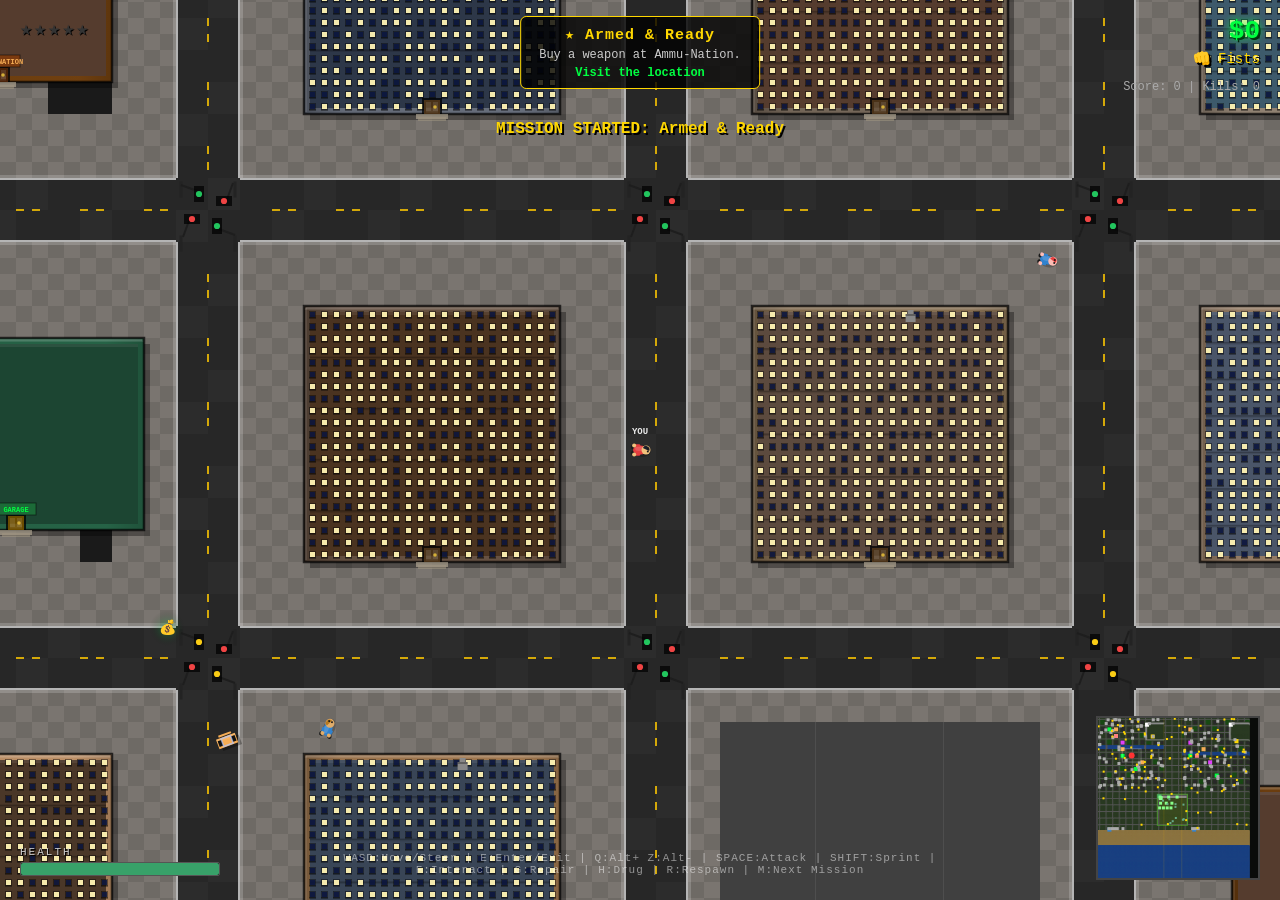
==== index.html @ fe2dd670 "Fix road vehicle facing and helicopter transparency artifact" ====
<!DOCTYPE html>
<html lang="en">
<head>
<meta charset="UTF-8">
<title>GTA Browser City - Enhanced</title>
<style>
* { margin:0; padding:0; box-sizing:border-box; }
body { background:#000; overflow:hidden; font-family:"Courier New",monospace; }
#gc { display:block; cursor:crosshair; }
#hud { position:fixed; top:0; left:0; width:100%; height:100%; pointer-events:none; }
#money { position:absolute; top:16px; right:20px; color:#00FF41; font-size:26px; font-weight:bold; text-shadow:0 0 10px #00ff41,2px 2px #000; }
#weapon-info { position:absolute; top:50px; right:20px; color:#FFD700; font-size:14px; text-shadow:2px 2px #000; }
#wanted-bar { position:absolute; top:16px; left:20px; }
#hp-container { position:absolute; bottom:24px; left:20px; }
#hp-label { color:#ccc; font-size:11px; letter-spacing:2px; margin-bottom:4px; text-shadow:1px 1px #000; }
#hp-wrap { width:200px; height:14px; background:rgba(0,0,0,0.5); border:1px solid #555; border-radius:2px; overflow:hidden; }
#hp-fill { height:100%; background:#38A169; transition:width 0.2s; border-radius:2px; }
#minimap-wrap { position:absolute; bottom:20px; right:20px; border:2px solid #444; }
#minimap { display:block; }
#message { position:absolute; top:40%; left:50%; transform:translate(-50%,-50%); color:#fff; font-size:30px; font-weight:bold; text-shadow:0 0 20px rgba(255,200,0,0.8); text-align:center; letter-spacing:3px; opacity:0; transition:opacity 0.3s; pointer-events:none; }
#controls-hint { position:absolute; bottom:24px; left:50%; transform:translateX(-50%); color:rgba(255,255,255,0.5); font-size:11px; text-align:center; letter-spacing:1px; }
#score-info { position:absolute; top:80px; right:20px; color:#aaa; font-size:12px; text-align:right; }
#notification { position:absolute; top:120px; left:50%; transform:translateX(-50%); color:#FFD700; font-size:16px; font-weight:bold; text-shadow:2px 2px #000; text-align:center; opacity:0; transition:opacity 0.3s; pointer-events:none; }
#loc-hint { position:absolute; bottom:80px; left:50%; transform:translateX(-50%); color:#fff; font-size:14px; font-weight:bold; text-shadow:2px 2px #000; opacity:0; transition:opacity 0.3s; background:rgba(0,0,0,0.8); padding:8px 20px; border-radius:6px; border:1px solid #888; pointer-events:none; }
#drug-bar { position:absolute; top:150px; left:20px; display:none; }
#drug-label { color:#e040fb; font-size:11px; letter-spacing:2px; margin-bottom:4px; text-shadow:0 0 8px #e040fb; }
#drug-wrap { width:140px; height:8px; background:rgba(0,0,0,0.5); border:1px solid #555; border-radius:2px; overflow:hidden; }
#drug-fill { height:100%; background:#e040fb; border-radius:2px; }
#wasted-screen { position:fixed; top:0; left:0; width:100%; height:100%; background:rgba(139,0,0,0); display:flex; flex-direction:column; align-items:center; justify-content:center; pointer-events:none; transition:background 0.5s; }
#wasted-text { color:#FF4444; font-size:72px; font-weight:bold; letter-spacing:8px; text-shadow:0 0 30px #ff0000; opacity:0; transition:opacity 0.5s; font-family:"Arial Black",sans-serif; }
#wasted-sub { color:#fff; font-size:18px; margin-top:16px; opacity:0; transition:opacity 0.5s 0.5s; }
#zone-label { position:absolute; top:140px; left:50%; transform:translateX(-50%); color:#FFD700; font-size:22px; font-weight:bold; text-shadow:2px 2px #000,0 0 20px rgba(255,200,0,0.8); opacity:0; transition:opacity 0.5s; pointer-events:none; letter-spacing:4px; }
#mission-panel { position:absolute; top:16px; left:50%; transform:translateX(-50%); color:#fff; font-size:13px; background:rgba(0,0,0,0.82); padding:8px 18px; border-radius:6px; border:1px solid #FFD700; display:none; max-width:520px; text-align:center; }
#mission-title { color:#FFD700; font-size:15px; font-weight:bold; margin-bottom:4px; letter-spacing:1px; }
#mission-desc { color:#ccc; font-size:12px; }
#mission-obj { color:#00FF41; font-size:12px; margin-top:4px; font-weight:bold; }
</style>
</head>
<body>
<canvas id="gc"></canvas>
<div id="hud">
  <div id="wanted-bar"></div>
  <div id="money">$0</div>
  <div id="weapon-info">&#x1F44A; Fists</div>
  <div id="score-info"></div>
  <div id="drug-bar"><div id="drug-label">DRUG</div><div id="drug-wrap"><div id="drug-fill" style="width:100%"></div></div></div>
  <div id="minimap-wrap"><canvas id="minimap" width="160" height="160"></canvas></div>
  <div id="hp-container"><div id="hp-label">HEALTH</div><div id="hp-wrap"><div id="hp-fill" style="width:100%"></div></div></div>
  <div id="message"></div>
  <div id="notification"></div>
  <div id="loc-hint"></div>
  <div id="zone-label"></div>
  <div id="mission-panel"><div id="mission-title"></div><div id="mission-desc"></div><div id="mission-obj"></div></div>
  <div id="controls-hint">WASD:Move/Steer | E:Enter/Exit | Q:Alt+ Z:Alt- | SPACE:Attack | SHIFT:Sprint | F:Interact | G:Repair | H:Drug | R:Respawn | M:Next Mission</div>
  <div id="altitude-bar" style="position:absolute;top:16px;left:50%;transform:translateX(-50%);color:#adf;font-size:13px;font-weight:bold;text-shadow:1px 1px #000;display:none;background:rgba(0,0,0,0.55);padding:4px 14px;border-radius:6px;letter-spacing:1px;"></div>
</div>
<div id="wasted-screen"><div id="wasted-text">WASTED</div><div id="wasted-sub">Press R to Respawn</div></div>
<script>
'use strict';

const canvas=document.getElementById('gc'),ctx=canvas.getContext('2d');
const mmc=document.getElementById('minimap'),mmx=mmc.getContext('2d');
canvas.width=window.innerWidth; canvas.height=window.innerHeight;
const TS=32,MW=320,MH=340,CELL=14;
// Zone boundaries (in tiles)
const CITY1_X2=140;  // City 1 (Liberty City) east edge
const CITY2_X1=178;  // City 2 (Vice City) west edge
const RURAL_Y=155;   // Rural area starts here (y tile)
const MIL={x1:126,x2:190,y1:162,y2:228}; // Military base tile bounds
const AP1={x1:100,x2:140,y1:8,y2:50};    // City 1 airport tile bounds
const AP2={x1:278,x2:320,y1:8,y2:50};    // City 2 airport tile bounds
const BEACH_Y=238,OCEAN_Y=270;
const T_GRASS=0,T_ROAD=1,T_SW=2,T_BUILD=3,T_WATER=4,T_PARK=5,T_PARK2=6,T_BEACH=7,T_OCEAN=8,T_RUNWAY=9,T_MIL=10;
const map=[],bldgs=[],roadPts=[],swPts=[],city1RoadPts=[],city2RoadPts=[],SPECIAL_LOCS=[];
// Timed traffic-light controllers for crossroads.
const trafficLights=[];
const TRAFFIC_LIGHT_CYCLE={green:5200,yellow:1200,allRed:500};
const BWALL=['#8B7355','#A0856C','#6B7280','#7C6D5E','#9B8B7A','#C4956A','#A67C52','#8A9BA8','#7B8FA1','#6B5545'];
const BROOF=['#5C4A3E','#4A5568','#2D3748','#553C2E','#3D5A6B','#4A3728','#394556','#5A4A3A','#2C3E50','#4A3320'];
const CAR_COLS=['#E53E3E','#3182CE','#38A169','#D69E2E','#805AD5','#DD6B20','#E2E8F0','#FC8181','#F6AD55','#B7791F'];
const SKIN_TONES=['#FDBCB4','#F1C27D','#E0AC69','#C68642','#8D5524','#FFDAB9','#D2956A'];
const SHIRT_COLS=['#E53E3E','#3182CE','#38A169','#805AD5','#DD6B20','#2D3748','#E2E8F0','#ED64A6','#ECC94B','#00B5D8','#F56500','#1A202C'];
const PANTS_COLS=['#2D3748','#1A365D','#1C4532','#44337A','#742A2A','#234E52','#000','#4A5568','#744210'];
const HAIR_COLS=['#1A202C','#744210','#B7791F','#E53E3E','#805AD5','#F6E05E','#A0AEC0','#276749'];
const SPORTS_COLS=['#FF0044','#FFCC00','#00FFAA','#FF6600','#CC00FF','#00CCFF','#FF3388'];
const VEH_CFG={
  // Handling model notes: higher mxS = faster top speed, lower acc = slower launch,
  // higher fr = more momentum/coast (heavier vehicles take longer to slow down).
  car:    {w:32,h:18,mxS:4.9, acc:0.18,fr:0.935,trn:0.055,hp:200, name:'Car',    cols:CAR_COLS,sell:1200},
  van:    {w:38,h:22,mxS:3.6, acc:0.10,fr:0.955,trn:0.042,hp:320, name:'Van',    cols:['#4A5568','#718096','#E2E8F0','#A0AEC0','#2D3748'],sell:1800},
  truck:  {w:52,h:24,mxS:3.0, acc:0.055,fr:0.972,trn:0.031,hp:600, name:'Truck',  cols:['#744210','#975A16','#B7791F','#C05621','#D69E2E'],sell:3500},
  bike:   {w:20,h:10,mxS:6.6, acc:0.28,fr:0.95,trn:0.10, hp:80,  name:'Bike',   cols:['#E53E3E','#1A202C','#F6AD55','#805AD5','#3182CE'],sell:900},
  heli:   {w:44,h:28,mxS:5.8, acc:0.0, fr:0.965,trn:0.07, hp:300, name:'Heli',   cols:['#2D3748','#4A5568','#718096'],flies:true,sell:18000},
  plane:  {w:64,h:18,mxS:9.8, acc:0.24,fr:0.992,trn:0.025,hp:400, name:'Plane',  cols:['#E2E8F0','#CBD5E0','#A0AEC0'],flies:true,sell:30000},
  boat:   {w:38,h:16,mxS:4.3, acc:0.15,fr:0.94,trn:0.06, hp:180, name:'Boat',   cols:['#2B6CB0','#3182CE','#F6AD55','#DD6B20'],floats:true,sell:5000},
  police: {w:32,h:18,mxS:5.2, acc:0.23,fr:0.935,trn:0.07, hp:280, name:'Police', cols:['#0f2b5a'],isPol:true,sell:0},
  polheli:{w:44,h:28,mxS:6.0, acc:0.21,fr:0.965,trn:0.07, hp:350, name:'PolHeli',cols:['#0f2b5a'],flies:true,isPol:true,sell:0},
  sports: {w:30,h:15,mxS:8.4, acc:0.34,fr:0.965,trn:0.075,hp:140, name:'Sports', cols:SPORTS_COLS,sell:45000},
  muscle: {w:36,h:19,mxS:6.8, acc:0.23,fr:0.955,trn:0.060,hp:220, name:'Muscle', cols:['#CC2200','#332200','#220044','#004422'],sell:25000},
  tank:   {w:56,h:30,mxS:2.0, acc:0.04,fr:0.982,trn:0.021,hp:3000,name:'Tank',   cols:['#4a5a30'],isMil:true,sell:0,hasCannon:true},
  f16:    {w:60,h:16,mxS:14.0,acc:0.42,fr:0.995,trn:0.018,hp:600,name:'F-16',   cols:['#8a9a70'],flies:true,isMil:true,sell:0,hasRockets:true},
  miljeep:{w:34,h:18,mxS:4.4, acc:0.16,fr:0.93,trn:0.058,hp:380, name:'MilJeep',cols:['#4a5a30'],isMil:true,sell:0},
};
const WALK_CYCLE=[];
for(let f=0;f<10;f++){const t=f/10*Math.PI*2;WALK_CYCLE.push([Math.sin(t)*0.55,Math.sin(t+Math.PI)*0.55,Math.sin(t+Math.PI)*0.32,Math.sin(t)*0.32]);}

// Audio
let audioCtx;
function getAudio(){if(!audioCtx)audioCtx=new(window.AudioContext||window.webkitAudioContext)();return audioCtx;}
function sound(type){
  try{const ac=getAudio(),g=ac.createGain(),t=ac.currentTime;g.connect(ac.destination);
  const mk=(freq,type2,dur,gain=0.25,ramp=0.001)=>{const o=ac.createOscillator();o.type=type2;o.frequency.setValueAtTime(freq,t);o.frequency.exponentialRampToValueAtTime(ramp<1?60:ramp,t+dur);g.gain.setValueAtTime(gain,t);g.gain.exponentialRampToValueAtTime(0.001,t+dur);o.connect(g);o.start(t);o.stop(t+dur);};
  if(type==='shoot'){mk(300,'sawtooth',0.12,0.25);}
  else if(type==='punch'){mk(120,'square',0.09,0.4);}
  else if(type==='pickup'){const o=ac.createOscillator();o.type='sine';o.frequency.setValueAtTime(700,t);o.frequency.exponentialRampToValueAtTime(1100,t+0.12);g.gain.setValueAtTime(0.2,t);g.gain.exponentialRampToValueAtTime(0.001,t+0.12);o.connect(g);o.start(t);o.stop(t+0.12);}
  else if(type==='siren'){const o=ac.createOscillator();o.type='sawtooth';o.frequency.setValueAtTime(700,t);o.frequency.setValueAtTime(500,t+0.25);o.frequency.setValueAtTime(700,t+0.5);g.gain.setValueAtTime(0.12,t);g.gain.exponentialRampToValueAtTime(0.001,t+0.6);o.connect(g);o.start(t);o.stop(t+0.6);}
  else if(type==='carenter'){const o=ac.createOscillator();o.type='sine';o.frequency.setValueAtTime(400,t);o.frequency.exponentialRampToValueAtTime(800,t+0.15);g.gain.setValueAtTime(0.3,t);g.gain.exponentialRampToValueAtTime(0.001,t+0.15);o.connect(g);o.start(t);o.stop(t+0.15);}
  else if(type==='star'){const o=ac.createOscillator();o.type='sawtooth';o.frequency.setValueAtTime(440,t);o.frequency.setValueAtTime(550,t+0.1);o.frequency.setValueAtTime(660,t+0.2);g.gain.setValueAtTime(0.25,t);g.gain.exponentialRampToValueAtTime(0.001,t+0.35);o.connect(g);o.start(t);o.stop(t+0.35);}
  else if(type==='explode'){const buf=ac.createBuffer(1,ac.sampleRate*0.6,ac.sampleRate);const d=buf.getChannelData(0);for(let i=0;i<d.length;i++)d[i]=Math.random()*2-1;const src=ac.createBufferSource();src.buffer=buf;const flt=ac.createBiquadFilter();flt.type='lowpass';flt.frequency.value=350;src.connect(flt);flt.connect(g);g.gain.setValueAtTime(0.9,t);g.gain.exponentialRampToValueAtTime(0.001,t+0.6);src.start(t);src.stop(t+0.6);}
  else if(type==='engine'){const o=ac.createOscillator();o.type='sawtooth';const sp=G&&G.player&&G.player.inCar?Math.abs(G.player.inCar.spd)*40+80:80;o.frequency.setValueAtTime(sp,t);g.gain.setValueAtTime(0.04,t);g.gain.exponentialRampToValueAtTime(0.001,t+0.08);o.connect(g);o.start(t);o.stop(t+0.08);}
  else if(type==='heli'){const o=ac.createOscillator();o.type='sawtooth';o.frequency.setValueAtTime(45,t);o.frequency.setValueAtTime(40,t+0.15);g.gain.setValueAtTime(0.1,t);g.gain.exponentialRampToValueAtTime(0.001,t+0.3);o.connect(g);o.start(t);o.stop(t+0.3);}
  else if(type==='drug'){const o=ac.createOscillator();o.type='sine';o.frequency.setValueAtTime(200,t);o.frequency.exponentialRampToValueAtTime(800,t+0.2);o.frequency.exponentialRampToValueAtTime(200,t+0.4);g.gain.setValueAtTime(0.3,t);g.gain.exponentialRampToValueAtTime(0.001,t+0.4);o.connect(g);o.start(t);o.stop(t+0.4);}
  else if(type==='cash'){const o=ac.createOscillator();o.type='triangle';o.frequency.setValueAtTime(1000,t);o.frequency.setValueAtTime(1200,t+0.05);g.gain.setValueAtTime(0.3,t);g.gain.exponentialRampToValueAtTime(0.001,t+0.2);o.connect(g);o.start(t);o.stop(t+0.2);}
  else if(type==='repair'){mk(80,'square',0.35,0.2);}
  else if(type==='club'){const o=ac.createOscillator();o.type='sine';o.frequency.setValueAtTime(60,t);g.gain.setValueAtTime(0.35,t);g.gain.exponentialRampToValueAtTime(0.001,t+0.2);o.connect(g);o.start(t);o.stop(t+0.2);}
  else if(type==='rocket'){const buf=ac.createBuffer(1,ac.sampleRate*0.5,ac.sampleRate);const d=buf.getChannelData(0);for(let i=0;i<d.length;i++)d[i]=(Math.random()*2-1)*(1-i/d.length*0.6);const src=ac.createBufferSource();src.buffer=buf;src.connect(g);g.gain.setValueAtTime(0.8,t);g.gain.exponentialRampToValueAtTime(0.001,t+0.5);src.start(t);src.stop(t+0.5);}
  else if(type==='cannon'){const buf=ac.createBuffer(1,ac.sampleRate*0.9,ac.sampleRate);const d=buf.getChannelData(0);for(let i=0;i<d.length;i++)d[i]=(Math.random()*2-1)*(1-i/d.length*0.5);const src=ac.createBufferSource();src.buffer=buf;const flt=ac.createBiquadFilter();flt.type='lowpass';flt.frequency.value=180;src.connect(flt);flt.connect(g);g.gain.setValueAtTime(1.4,t);g.gain.exponentialRampToValueAtTime(0.001,t+0.9);src.start(t);src.stop(t+0.9);}
  }catch(e){}
}

// Utilities
const R=(a,b)=>Math.random()*(b-a)+a;
const RI=(a,b)=>Math.floor(R(a,b+1));
const clamp=(v,a,b)=>Math.max(a,Math.min(b,v));
const dst=(a,b)=>Math.hypot(a.x-b.x,a.y-b.y);
function tileAt(px,py){const tx=px/TS|0,ty=py/TS|0;if(px<0||py<0||tx>=MW||ty>=MH)return T_OCEAN;return map[ty]?.[tx]??T_OCEAN;}
function drivable(px,py){const t=tileAt(px,py);return t===T_ROAD||t===T_SW||t===T_PARK2||t===T_RUNWAY||t===T_BEACH||t===T_MIL;}
function npcDrivable(px,py){const t=tileAt(px,py);return t===T_ROAD||t===T_PARK2||t===T_RUNWAY||t===T_MIL;}
function walkable(px,py){const t=tileAt(px,py);return t!==T_BUILD&&t!==T_WATER&&t!==T_OCEAN;}
function pedWalkable(px,py){const t=tileAt(px,py);return t===T_SW||t===T_GRASS||t===T_PARK||t===T_PARK2||t===T_BEACH||t===T_MIL;}
function onWater(px,py){const t=tileAt(px,py);return t===T_OCEAN||t===T_WATER;}
function randRoad(){return roadPts[RI(0,roadPts.length-1)]||{x:1200,y:1200};}
function randCity1Road(){return city1RoadPts.length?city1RoadPts[RI(0,city1RoadPts.length-1)]:randRoad();}
function randCity2Road(){return city2RoadPts.length?city2RoadPts[RI(0,city2RoadPts.length-1)]:randRoad();}
function inCity2Zone(){return G.player&&G.player.x>CITY2_X1*TS&&G.player.y<RURAL_Y*TS;}
function inMilBase(){return G.player&&G.player.x>MIL.x1*TS&&G.player.x<MIL.x2*TS&&G.player.y>MIL.y1*TS&&G.player.y<MIL.y2*TS;}
function nrm(x,y){const l=Math.hypot(x,y)||1;return{x:x/l,y:y/l};}
function isCivilianPed(e){return e instanceof Ped||e instanceof BeachPed;}
function trafficLightState(light,timeMs){
  const c=TRAFFIC_LIGHT_CYCLE;
  const cycle=c.green*2+c.yellow*2+c.allRed*2;
  let t=(timeMs+light.offset)%cycle;
  if(t<c.green)return{ns:'go',ew:'stop'};
  t-=c.green;
  if(t<c.yellow)return{ns:'caution',ew:'stop'};
  t-=c.yellow;
  if(t<c.allRed)return{ns:'stop',ew:'stop'};
  t-=c.allRed;
  if(t<c.green)return{ns:'stop',ew:'go'};
  t-=c.green;
  if(t<c.yellow)return{ns:'stop',ew:'caution'};
  return{ns:'stop',ew:'stop'};
}
// Build one signal per 2x2 crossroad block so AI can obey stop/go timing.
function genTrafficLights(){
  trafficLights.length=0;
  for(let y=1;y<MH-2;y++){
    for(let x=1;x<MW-2;x++){
      if(x%CELL!==1||y%CELL!==1)continue;
      const isCross=map[y]?.[x]===T_ROAD&&map[y]?.[x+1]===T_ROAD&&map[y+1]?.[x]===T_ROAD&&map[y+1]?.[x+1]===T_ROAD;
      if(!isCross)continue;
      const cx=(x+1)*TS,cy=(y+1)*TS;
      // Corner-mounted poles + overhanging masts (American-style placement).
      trafficLights.push({
        x:cx,y:cy,tx:x,ty:y,offset:RI(0,4500),
        corners:[
          {x:x*TS+5,y:y*TS+5},
          {x:(x+2)*TS-5,y:y*TS+5},
          {x:x*TS+5,y:(y+2)*TS-5},
          {x:(x+2)*TS-5,y:(y+2)*TS-5},
        ]
      });
    }
  }
}
function roadOrientationAt(px,py){
  if(tileAt(px,py)!==T_ROAD)return null;
  const tx=px/TS|0,ty=py/TS|0,cx=tx%CELL,cy=ty%CELL;
  const v=(cx===1||cx===2),h=(cy===1||cy===2);
  if(v&&h)return 'intersection';
  if(v)return 'vertical';
  if(h)return 'horizontal';
  return null;
}
function nearestRoadPoint(px,py,samples=36){
  if(!roadPts.length)return{x:px,y:py,d:0};
  let best=roadPts[RI(0,roadPts.length-1)],bestD=Math.hypot(best.x-px,best.y-py);
  for(let i=0;i<samples;i++){
    const rp=roadPts[RI(0,roadPts.length-1)];
    const d=Math.hypot(rp.x-px,rp.y-py);
    if(d<bestD){best=rp;bestD=d;}
  }
  return{x:best.x,y:best.y,d:bestD};
}
// Keep NPC traffic aligned to lane centers instead of randomly turning into sidewalks.
function npcLaneGuide(v){
  const aheadX=v.x+Math.cos(v.angle)*18,aheadY=v.y+Math.sin(v.angle)*18;
  const orient=roadOrientationAt(v.x,v.y)||roadOrientationAt(aheadX,aheadY);
  if(!orient)return null;
  const motionAxis=Math.abs(Math.cos(v.angle))>=Math.abs(Math.sin(v.angle))?'ew':'ns';
  let axis=motionAxis;
  if(orient==='horizontal')axis='ew';
  else if(orient==='vertical')axis='ns';
  else if(orient==='intersection'){
    if(!v.npcInIntersection){
      const wantTurn=Math.random()<0.24;
      const base=v.npcLaneAxis||motionAxis;
      v.npcLaneAxis=wantTurn?(base==='ew'?'ns':'ew'):base;
    }
    axis=v.npcLaneAxis||motionAxis;
  }
  const tx=v.x/TS|0,ty=v.y/TS|0;
  const dirX=Math.cos(v.angle)>=0?1:-1,dirY=Math.sin(v.angle)>=0?1:-1;
  const look=88;
  const turning=orient==='intersection'&&axis!==motionAxis;
  if(axis==='ew'){
    const laneY=ty*TS+(dirX>0?TS*0.68:TS*0.32);
    return{x:v.x+dirX*look,y:laneY,axis,isIntersection:orient==='intersection',turning};
  }
  const laneX=tx*TS+(dirY>0?TS*0.68:TS*0.32);
  return{x:laneX,y:v.y+dirY*look,axis,isIntersection:orient==='intersection',turning};
}
function npcShouldStopAtLight(v,lane){
  if(!v.isNpc||v.vtype==='bike'||v.floats||v.flies)return null;
  const axis=lane?.axis||(Math.abs(Math.cos(v.angle))>Math.abs(Math.sin(v.angle))?'ew':'ns');
  const dirX=Math.cos(v.angle)>=0?1:-1,dirY=Math.sin(v.angle)>=0?1:-1;
  const laneCoord=axis==='ew'?(lane?.y??v.y):(lane?.x??v.x);
  let best=null,bestDist=1e9,bestState='go';
  for(const light of trafficLights){
    const st=trafficLightState(light,G.time);
    if(axis==='ew'){
      const stopLineX=light.x-dirX*16;
      const along=(stopLineX-v.x)*dirX;
      const lateral=Math.abs(light.y-laneCoord);
      if(along<-6||along>240||lateral>16)continue;
      if(along<bestDist){bestDist=along;best=light;bestState=st.ew;}
    }else{
      const stopLineY=light.y-dirY*16;
      const along=(stopLineY-v.y)*dirY;
      const lateral=Math.abs(light.x-laneCoord);
      if(along<-6||along>240||lateral>16)continue;
      if(along<bestDist){bestDist=along;best=light;bestState=st.ns;}
    }
  }
  if(!best)return null;
  const brakeDecel=Math.max(0.06,v.acc*1.55);
  const speed=Math.abs(v.spd);
  const stopDist=(speed*speed)/(2*brakeDecel)+v.w*0.9+10;
  const closeToLine=bestDist<10;
  const shouldStop=bestState==='stop'||(bestState==='caution'&&!closeToLine&&bestDist>Math.max(16,stopDist*0.55));
  return{shouldStop,dist:bestDist,state:bestState,stopDist};
}
function addExplosion(x,y){
  for(let i=0;i<55;i++){const a=R(0,Math.PI*2),s=R(1.5,6);G.particles.push(new Particle(x,y,Math.cos(a)*s,Math.sin(a)*s,i<35?'hsl('+(RI(0,40))+',100%,'+(RI(45,65))+'%)':'#888',R(400,900),R(3,9)));}
  for(let i=0;i<12;i++){const a=R(0,Math.PI*2),s=R(0.5,2);G.particles.push(new Particle(x,y,Math.cos(a)*s,Math.sin(a)*s,'#333',R(600,1200),R(6,12)));}
}
function notify(msg,dur=2200){const el=document.getElementById('notification');el.textContent=msg;el.style.opacity=1;clearTimeout(G._notifT);G._notifT=setTimeout(()=>el.style.opacity=0,dur);}
function showLocHint(msg){const el=document.getElementById('loc-hint');el.innerHTML=msg;el.style.opacity=1;}
function hideLocHint(){document.getElementById('loc-hint').style.opacity=0;}
function addMoney(n){G.money+=n;document.getElementById('money').textContent='$'+G.money;}
function randAppearance(isCop=false,isMil=false){
  const skin=SKIN_TONES[RI(0,SKIN_TONES.length-1)];
  if(isMil)return{skin,shirt:'#4a5a30',pants:'#3a4a20',hair:HAIR_COLS[RI(0,HAIR_COLS.length-1)]};
  return{skin,shirt:isCop?'#1E3A8A':SHIRT_COLS[RI(0,SHIRT_COLS.length-1)],pants:isCop?'#1A365D':PANTS_COLS[RI(0,PANTS_COLS.length-1)],hair:HAIR_COLS[RI(0,HAIR_COLS.length-1)]};
}

// Map generation
function genMap(){
  for(let y=0;y<MH;y++){
    map[y]=[];
    for(let x=0;x<MW;x++){
      // Ocean at bottom
      if(y>=OCEAN_Y){map[y][x]=T_OCEAN;continue;}
      // Beach strip
      if(y>=BEACH_Y){map[y][x]=T_BEACH;continue;}
      // Airport 1 (City 1, top-right of city 1)
      if(x>=AP1.x1&&x<AP1.x2&&y>=AP1.y1&&y<AP1.y2){map[y][x]=genAirportTile(x,y,AP1,1);continue;}
      // Airport 2 (City 2, top-right of city 2)
      if(x>=AP2.x1&&x<AP2.x2&&y>=AP2.y1&&y<AP2.y2){map[y][x]=genAirportTile(x,y,AP2,2);continue;}
      // Military base
      if(x>=MIL.x1&&x<MIL.x2&&y>=MIL.y1&&y<MIL.y2){map[y][x]=genMilTile(x,y);continue;}
      // Rural area (below both cities but above beach)
      if(y>=RURAL_Y&&y<BEACH_Y){
        // Rural uses same CELL grid but no buildings — just grass, roads, and sidewalks
        const cx=x%CELL,cy=y%CELL;
        if(cx===1||cx===2||cy===1||cy===2)map[y][x]=T_ROAD;
        else if(cx===0||cx===3||cy===0||cy===3)map[y][x]=T_SW;
        else map[y][x]=T_GRASS;
        continue;
      }
      // Highway corridor between cities (no buildings)
      if(x>=CITY1_X2&&x<CITY2_X1&&y<RURAL_Y){
        const cx=x%CELL,cy=y%CELL;
        if(cx===1||cx===2||cy===1||cy===2)map[y][x]=T_ROAD;
        else if(cx===0||cx===3||cy===0||cy===3)map[y][x]=T_SW;
        else map[y][x]=T_GRASS;
        continue;
      }
      // City 1 river (Liberty City)
      if(y>=58&&y<=64&&x<CITY1_X2){map[y][x]=T_WATER;continue;}
      // City 2 river (Vice City)
      if(y>=72&&y<=78&&x>=CITY2_X1){map[y][x]=T_WATER;continue;}
      // Standard city cell grid (city 1 and city 2)
      const cx=x%CELL,cy=y%CELL;
      const bx=Math.floor(x/CELL),by=Math.floor(y/CELL);
      const bs=(bx*7+by*13)%22;
      if(cx===1||cx===2||cy===1||cy===2)map[y][x]=T_ROAD;
      else if(cx===0||cx===3||cy===0||cy===3)map[y][x]=T_SW;
      else if(bs<3)map[y][x]=T_PARK;
      else if(bs<5)map[y][x]=T_PARK2;
      else {
        // Keep a one-tile sidewalk ring around each building lot so entries are approachable
        // and we avoid a blocked dark moat around roofs.
        const inBuildingCore=(cx>=5&&cx<=12&&cy>=5&&cy<=12);
        map[y][x]=inBuildingCore?T_BUILD:T_SW;
      }
    }
  }
  // City 1 river bridges
  for(let y=58;y<=64;y++){
    [15,16,17,18,42,43,44,45,70,71,72,73,98,99,100,101].forEach(bx=>{if(bx<CITY1_X2)map[y][bx]=T_ROAD;});
  }
  // City 2 river bridges
  for(let y=72;y<=78;y++){
    [182,183,184,185,210,211,212,213,238,239,240,241,266,267,268,269,294,295,296,297].forEach(bx=>{if(bx<MW)map[y][bx]=T_ROAD;});
  }
  // Beach road access
  for(let x=0;x<CITY1_X2;x++){const cx=x%CELL;if(cx===1||cx===2){if(BEACH_Y+2<MH)map[BEACH_Y-3][x]=T_ROAD;}}
  for(let x=CITY2_X1;x<MW;x++){const cx=x%CELL;if(cx===1||cx===2){if(BEACH_Y+2<MH)map[BEACH_Y-3][x]=T_ROAD;}}
  // Road points — split into city zones
  for(let y=1;y<MH-1;y++)for(let x=1;x<MW-1;x++){
    if(map[y][x]===T_ROAD){
      const pt={x:x*TS+TS/2,y:y*TS+TS/2};
      roadPts.push(pt);
      if(x<CITY1_X2&&y<RURAL_Y)city1RoadPts.push(pt);
      if(x>=CITY2_X1&&y<RURAL_Y)city2RoadPts.push(pt);
    }
    if(map[y][x]===T_SW)swPts.push({x:x*TS+TS/2,y:y*TS+TS/2});
  }
  // City 1 buildings
  for(let by2=0;by2<Math.floor(RURAL_Y/CELL);by2++){
    for(let bx2=0;bx2<Math.floor(CITY1_X2/CELL);bx2++){
      const tX=bx2*CELL+4,tY=by2*CELL+4;
      if(tX>=AP1.x1&&tY<AP1.y2)continue;
      const bs=(bx2*7+by2*13)%22;
      if(bs>=5)genBuilding(tX,tY,10,10,bx2,by2,false);
    }
  }
  // City 2 buildings (vice city style)
  for(let by2=0;by2<Math.floor(RURAL_Y/CELL);by2++){
    for(let bx2=Math.ceil(CITY2_X1/CELL);bx2<Math.floor(MW/CELL);bx2++){
      const tX=bx2*CELL+4,tY=by2*CELL+4;
      if(tX>=AP2.x1&&tY<AP2.y2)continue;
      const bs=(bx2*7+by2*13)%22;
      if(bs>=5)genBuilding(tX,tY,10,10,bx2,by2,true);
    }
  }
  // City 1 airport terminal & hangars
  bldgs.push({x:110*TS,y:20*TS,w:18*TS,h:12*TS,wall:'#4A5568',roof:'#2D3748',floors:2,wsX:[],wsY:[],winW:[],sz:4,special:'airport'});
  for(let wx=110*TS+10;wx<128*TS-10;wx+=12)for(let wy=20*TS+10;wy<32*TS-10;wy+=12){const b=bldgs[bldgs.length-1];b.wsX.push(wx);b.wsY.push(wy);b.winW.push(Math.random()>0.3);}
  for(let i=0;i<3;i++)bldgs.push({x:(130+i*8)*TS,y:18*TS,w:7*TS,h:10*TS,wall:'#718096',roof:'#4A5568',floors:1,wsX:[],wsY:[],winW:[],sz:4,special:'hangar'});
  // City 2 airport terminal & hangars
  bldgs.push({x:285*TS,y:20*TS,w:16*TS,h:11*TS,wall:'#E07040',roof:'#B04020',floors:2,wsX:[],wsY:[],winW:[],sz:4,special:'airport2'});
  for(let wx=285*TS+10;wx<301*TS-10;wx+=12)for(let wy=20*TS+10;wy<31*TS-10;wy+=12){const b=bldgs[bldgs.length-1];b.wsX.push(wx);b.wsY.push(wy);b.winW.push(Math.random()>0.3);}
  for(let i=0;i<2;i++)bldgs.push({x:(304+i*8)*TS,y:18*TS,w:7*TS,h:9*TS,wall:'#C08040',roof:'#804020',floors:1,wsX:[],wsY:[],winW:[],sz:4,special:'hangar'});
  // Military base structures
  bldgs.push({x:(MIL.x1+4)*TS,y:(MIL.y1+12)*TS,w:12*TS,h:14*TS,wall:'#4a5a30',roof:'#3a4a22',floors:1,wsX:[],wsY:[],winW:[],sz:4,special:'milhangar'});
  bldgs.push({x:(MIL.x2-16)*TS,y:(MIL.y1+12)*TS,w:12*TS,h:10*TS,wall:'#4a5a30',roof:'#3a4a22',floors:2,wsX:[],wsY:[],winW:[],sz:4,special:'milbarracks'});
  bldgs.push({x:(MIL.x1+4)*TS,y:(MIL.y2-18)*TS,w:10*TS,h:10*TS,wall:'#4a5a30',roof:'#3a4a22',floors:1,wsX:[],wsY:[],winW:[],sz:4,special:'milstore'});
  genTrafficLights();
  placeSpecialLocs();
}

function genAirportTile(x,y,ap,apId){
  const rx=x-ap.x1, ry=y-ap.y1;
  // Main runway (horizontal)
  if(ry>=2&&ry<=4)return T_RUNWAY;
  if(ry>=ap.y2-ap.y1-5&&ry<=ap.y2-ap.y1-3)return T_RUNWAY;
  // Connecting taxiway (vertical strip)
  if(rx<=3&&ry>=2&&ry<=ap.y2-ap.y1-3)return T_RUNWAY;
  // Apron (parking area)
  return T_PARK2;
}

function genMilTile(x,y){
  const rx=x-MIL.x1, ry=y-MIL.y1;
  const rw=MIL.x2-MIL.x1, rh=MIL.y2-MIL.y1;
  // Perimeter road
  if(rx<=2||rx>=rw-3||ry<=2||ry>=rh-3)return T_ROAD;
  // F-16 runway strip
  if(ry>=4&&ry<=6)return T_RUNWAY;
  // Interior military pavement
  return T_MIL;
}

// Vice-city neon wall palettes
const BWALL_V=['#8B2355','#A02060','#6B0080','#7C1D6E','#9B0B5A','#C41552','#602080','#8A1090','#701060','#500055'];
const BROOF_V=['#3C0A2E','#2A0538','#1D0748','#350C2E','#2D0A4B','#4A0728','#290956','#3A0A2A','#1C0E40','#3A0320'];

function genBuilding(tx,ty,bw,bh,bx,by,isVice=false){
  const seed=(bx*31+by*37);
  const wallC=isVice?BWALL_V[seed%BWALL_V.length]:BWALL[seed%BWALL.length];
  const roofC=isVice?BROOF_V[seed%BROOF_V.length]:BROOF[seed%BROOF.length];
  const pad=1,floors=2+(seed%6);
  const wx=tx+pad,wy=ty+pad,ww=bw-pad*2,wh=bh-pad*2;
  if(ww<2||wh<2)return;
  const wsX=[],wsY=[],winW=[];
  const sz=5;
  for(let wy2=wy*TS+6;wy2<(wy+wh)*TS-6;wy2+=sz+7)
    for(let wx2=wx*TS+6;wx2<(wx+ww)*TS-6;wx2+=sz+7){wsX.push(wx2);wsY.push(wy2);winW.push(Math.random()>0.3);}
  // Mark vice city buildings
  bldgs.push({x:wx*TS,y:wy*TS,w:ww*TS,h:wh*TS,wall:wallC,roof:roofC,floors,wsX,wsY,winW,sz,isVice});
}

function rectsOverlap(a,b){
  return a.x<b.x+b.w&&a.x+a.w>b.x&&a.y<b.y+b.h&&a.y+a.h>b.y;
}

function carveDoorApproach(b){
  // Keep sidewalks around/near special buildings so players can line up with entrances reliably.
  const left=((b.x/TS)|0)-1,right=(((b.x+b.w)/TS)|0)+1;
  const top=((b.y/TS)|0)-1,bottom=(((b.y+b.h)/TS)|0)+1;
  for(let ty=top;ty<=bottom;ty++)for(let tx=left;tx<=right;tx++){
    if(tx<0||ty<0||tx>=MW||ty>=MH)continue;
    const onPerimeter=(tx===left||tx===right||ty===top||ty===bottom);
    if(onPerimeter&&map[ty][tx]===T_BUILD)map[ty][tx]=T_SW;
  }
  // Additional apron right at the door trigger position.
  const doorCx=((b.x+b.w/2)/TS)|0;
  const doorTy=((b.y+b.h)/TS)|0;
  for(let oy=-1;oy<=1;oy++)for(let ox=-1;ox<=1;ox++){
    const tx=doorCx+ox,ty=doorTy+oy;
    if(tx>=0&&ty>=0&&tx<MW&&ty<MH&&map[ty][tx]===T_BUILD)map[ty][tx]=T_SW;
  }
}

function addSpecialBuilding(spec){
  // Replace any generated base building that intersects this special building to avoid stacked roofs.
  for(let i=bldgs.length-1;i>=0;i--){
    const existing=bldgs[i];
    if(!existing.special&&rectsOverlap(existing,spec))bldgs.splice(i,1);
  }
  bldgs.push(spec);
  carveDoorApproach(spec);
}

function placeSpecialLocs(){
  // ── CITY 1 (Liberty City) ──
  // All positions use bx*14+6 pattern so they land on valid building tiles (never on roads/sidewalks)
  // Garages (city 1) - [tx=bx*14+6, ty=by*14+6]
  [[20,20],[48,76],[76,104]].forEach(([tx,ty])=>{
    const x=tx*TS,y=ty*TS,w=8*TS,h=6*TS;
    addSpecialBuilding({x,y,w,h,wall:'#276749',roof:'#1C4532',floors:1,wsX:[],wsY:[],winW:[],sz:4,special:'garage'});
    SPECIAL_LOCS.push({type:'garage',x,y,w,h,label:"JAKE'S GARAGE &mdash; <b>F</b>: Sell Vehicle &nbsp;|&nbsp; <b>G</b>: Repair"});
  });
  // Nightclub (city 1) - ONE only
  {const tx=34,ty=34,x=tx*TS,y=ty*TS,w=10*TS,h=8*TS;
    addSpecialBuilding({x,y,w,h,wall:'#44337A',roof:'#322659',floors:2,wsX:[],wsY:[],winW:[],sz:4,special:'club',isClub:true});
    SPECIAL_LOCS.push({type:'nightclub',x,y,w,h,label:"NEON CLUB &mdash; <b>F</b>: Enter ($50) &mdash; Heals 30hp &amp; Speed Boost"});}
  // Drug Den (city 1) - ONE only, placed well clear of roads
  {const tx=48,ty=48,x=tx*TS,y=ty*TS,w=6*TS,h=6*TS;
    addSpecialBuilding({x,y,w,h,wall:'#1A202C',roof:'#0A0F0F',floors:1,wsX:[],wsY:[],winW:[],sz:4,special:'drugden'});
    SPECIAL_LOCS.push({type:'drugden',x,y,w,h,label:"DRUG DEN &mdash; <b>F</b>:Speed($200) <b>G</b>:Power($200) <b>H</b>:Trippy($300)"});}
  // Gun shops (city 1)
  // Middle City 1 Ammu-Nation is placed in the reserved adjacent lot to avoid overlapping the neighboring tower.
  [[34,20],[48,62],[90,90]].forEach(([tx,ty])=>{
    const x=tx*TS,y=ty*TS,w=7*TS,h=6*TS;
    addSpecialBuilding({x,y,w,h,wall:'#744210',roof:'#553C2E',floors:1,wsX:[],wsY:[],winW:[],sz:4,special:'gunshop'});
    SPECIAL_LOCS.push({type:'gunshop',x,y,w,h,label:"AMMU-NATION &mdash; <b>F</b>:Pistol($300) <b>G</b>:Shotgun($500) <b>H</b>:Uzi($700)"});
  });
  // City 1 Helipad & Airstrip
  SPECIAL_LOCS.push({type:'helipad',x:112*TS,y:35*TS,w:8*TS,h:8*TS,label:"HELIPAD &mdash; <b>F</b>: Spawn Helicopter"});
  SPECIAL_LOCS.push({type:'airstrip',x:AP1.x1*TS,y:(AP1.y1+2)*TS,w:(AP1.x2-AP1.x1)*TS,h:3*TS,label:"CITY 1 RUNWAY &mdash; <b>F</b>: Spawn Plane"});
  // Boat dock (south, near beach)
  SPECIAL_LOCS.push({type:'boatdock',x:20*TS,y:(BEACH_Y-5)*TS,w:12*TS,h:6*TS,label:"BOAT DOCK &mdash; <b>F</b>: Spawn Boat"});

  // ── CITY 2 (Vice City) ──
  // Garages (city 2)
  [[192,76],[248,118]].forEach(([tx,ty])=>{
    const x=tx*TS,y=ty*TS,w=8*TS,h=6*TS;
    addSpecialBuilding({x,y,w,h,wall:'#B7791F',roof:'#744210',floors:1,wsX:[],wsY:[],winW:[],sz:4,special:'garage'});
    SPECIAL_LOCS.push({type:'garage',x,y,w,h,label:"VICE GARAGE &mdash; <b>F</b>: Sell Vehicle &nbsp;|&nbsp; <b>G</b>: Repair"});
  });
  // Nightclub (city 2) — neon/vice style
  {const tx=206,ty=76,x=tx*TS,y=ty*TS,w=10*TS,h=8*TS;
    addSpecialBuilding({x,y,w,h,wall:'#9B1B5A',roof:'#6B0050',floors:2,wsX:[],wsY:[],winW:[],sz:4,special:'club',isClub:true});
    SPECIAL_LOCS.push({type:'nightclub',x,y,w,h,label:"VICE CLUB &mdash; <b>F</b>: Enter ($50) &mdash; Heals 30hp &amp; Speed Boost"});}
  // Drug dens (city 2) — 2 dens
  [[192,48],[234,90]].forEach(([tx,ty])=>{
    const x=tx*TS,y=ty*TS,w=6*TS,h=6*TS;
    addSpecialBuilding({x,y,w,h,wall:'#2D0020',roof:'#1A000F',floors:1,wsX:[],wsY:[],winW:[],sz:4,special:'drugden'});
    SPECIAL_LOCS.push({type:'drugden',x,y,w,h,label:"DRUG DEN &mdash; <b>F</b>:Speed($200) <b>G</b>:Power($200) <b>H</b>:Trippy($300)"});
  });
  // Gun shops (city 2)
  [[192,20],[220,62]].forEach(([tx,ty])=>{
    const x=tx*TS,y=ty*TS,w=7*TS,h=6*TS;
    addSpecialBuilding({x,y,w,h,wall:'#8B3010',roof:'#5C1A00',floors:1,wsX:[],wsY:[],winW:[],sz:4,special:'gunshop'});
    SPECIAL_LOCS.push({type:'gunshop',x,y,w,h,label:"AMMU-NATION &mdash; <b>F</b>:Pistol($300) <b>G</b>:Shotgun($500) <b>H</b>:Uzi($700)"});
  });
  // City 2 Helipad & Airstrip
  SPECIAL_LOCS.push({type:'helipad',x:290*TS,y:45*TS,w:8*TS,h:6*TS,label:"VICE HELIPAD &mdash; <b>F</b>: Spawn Helicopter"});
  SPECIAL_LOCS.push({type:'airstrip',x:AP2.x1*TS,y:(AP2.y1+2)*TS,w:(AP2.x2-AP2.x1)*TS,h:3*TS,label:"VICE CITY RUNWAY &mdash; <b>F</b>: Spawn Plane"});
  // Vice boat dock
  SPECIAL_LOCS.push({type:'boatdock',x:200*TS,y:(BEACH_Y-5)*TS,w:12*TS,h:6*TS,label:"VICE BOAT DOCK &mdash; <b>F</b>: Spawn Boat"});

  // ── MILITARY BASE ──
  SPECIAL_LOCS.push({type:'milbase',x:MIL.x1*TS,y:MIL.y1*TS,w:(MIL.x2-MIL.x1)*TS,h:(MIL.y2-MIL.y1)*TS,label:"⚠ MILITARY BASE &mdash; Trespassers will be shot on sight!"});
  SPECIAL_LOCS.push({type:'milairstrip',x:(MIL.x1+3)*TS,y:(MIL.y1+4)*TS,w:(MIL.x2-MIL.x1-6)*TS,h:3*TS,label:"MILITARY RUNWAY &mdash; <b>F</b>: Steal F-16 (if you dare)"});

  // ── MISSIONS (giver markers) ──
  MISSIONS_DATA.forEach((m,i)=>{
    SPECIAL_LOCS.push({type:'mission_giver',missionId:m.id,x:m.giverTile[0]*TS,y:m.giverTile[1]*TS,w:3*TS,h:3*TS,label:'<b>★ MISSION: '+m.name+'</b> &mdash; '+m.desc+' &mdash; <b>F</b>: Accept ($'+m.reward+' reward)'});
  });
}

// Entity base
class Entity{constructor(x,y){this.x=x;this.y=y;this.alive=true;this.r=10;}}

// Particle
class Particle extends Entity{
  constructor(x,y,vx,vy,col,life,r){super(x,y);this.vx=vx;this.vy=vy;this.col=col;this.life=life;this.maxL=life;this.r=r||3;}
  update(dt){this.x+=this.vx;this.y+=this.vy;this.vy+=0.04;this.life-=dt;if(this.life<=0)this.alive=false;}
}

// Bullet
class Bullet extends Entity{
  constructor(x,y,angle,dmg,owner){super(x,y);this.angle=angle;this.dmg=dmg;this.owner=owner;this.r=3;this.spd=12;this.life=800;this.vx=Math.cos(angle)*this.spd;this.vy=Math.sin(angle)*this.spd;}
  update(dt){this.x+=this.vx;this.y+=this.vy;this.life-=dt;if(this.life<=0||tileAt(this.x,this.y)===T_BUILD){this.alive=false;return;}
    for(const e of G.entities){
      if(!e.alive||e===this.owner)continue;
      if(e instanceof Vehicle){if(dst(this,e)<(e.w||32)/2){e.hit(this.dmg,this);this.alive=false;return;}}
      else if(isCivilianPed(e)||e instanceof CopOfficer||e instanceof MilSoldier){if(dst(this,e)<e.r+2){e.hit(this.dmg,this);this.alive=false;return;}}
    }
    if(this.owner!==G.player&&dst(this,G.player)<G.player.r+2){G.player.hit(this.dmg,this);this.alive=false;}
  }
}

// Rocket (fired by F-16s and tanks)
class Rocket extends Entity{
  constructor(x,y,angle,owner){
    super(x,y);this.angle=angle;this.owner=owner;this.r=5;
    this.spd=11;this.life=2400;
    this.vx=Math.cos(angle)*this.spd;this.vy=Math.sin(angle)*this.spd;
    this._ex=false;
  }
  update(dt){
    this.x+=this.vx;this.y+=this.vy;this.life-=dt;
    // Exhaust trail
    if(Math.random()<0.7)G.particles.push(new Particle(this.x-this.vx*2,this.y-this.vy*2,R(-0.4,0.4),R(-0.4,0.4),'rgba(255,160,30,0.9)',180,R(3,6)));
    if(Math.random()<0.4)G.particles.push(new Particle(this.x,this.y,R(-0.3,0.3),R(-0.3,0.3),'#888',280,R(2,5)));
    const t=tileAt(this.x,this.y);
    if(this.life<=0||t===T_BUILD||t===T_MIL){this.explode();return;}
    for(const e of G.entities){
      if(!e.alive||e===this.owner)continue;
      if(e instanceof Vehicle&&dst(this,e)<(e.w||32)/2+14){this.explode();return;}
      if((isCivilianPed(e)||e instanceof CopOfficer||e instanceof MilSoldier)&&dst(this,e)<24){this.explode();return;}
    }
    if(this.owner!==G.player&&dst(this,G.player)<24&&!G.player.inCar){this.explode();}
    if(this.owner!==G.player&&G.player.inCar&&dst(this,G.player.inCar)<(G.player.inCar.w||32)/2+14){this.explode();}
  }
  explode(){
    if(this._ex)return;this._ex=true;
    addExplosion(this.x,this.y);G.shake=600;sound('rocket');
    for(const e of G.entities){
      if(!e.alive)continue;
      const d=dst(this,e);
      if(d<140){
        if(e instanceof Vehicle)e.hit(200,this);
        else if(isCivilianPed(e)||e instanceof CopOfficer||e instanceof MilSoldier){if(e.hit)e.hit(120,this);}
      }
    }
    if(dst(this,G.player)<140&&!G.player.inCar)G.player.hit(100,this);
    if(G.player.inCar&&dst(this,G.player.inCar)<140)G.player.inCar.hit(200,this);
    this.alive=false;
  }
}

// Pickup
class Pickup extends Entity{
  constructor(x,y,type,val){super(x,y);this.type=type;this.val=val;this.r=10;this.bobT=R(0,Math.PI*2);}
  update(dt){this.bobT+=dt*0.002;if(dst(this,G.player)<18){this.collect();}}
  collect(){
    sound('pickup');
    if(this.type==='money'){addMoney(this.val);notify('+$'+this.val);}
    else if(this.type==='health'){G.player.hp=Math.min(G.player.maxHp,G.player.hp+this.val);G.player.updateHpBar();}
    else if(this.type==='armor'){G.player.maxHp=Math.min(180,G.player.maxHp+50);G.player.hp=Math.min(G.player.maxHp,G.player.hp+50);notify('Armor +50',1500);}
    else if(['pistol','shotgun','uzi'].includes(this.type)){
      G.player.ammo[this.type]=(G.player.ammo[this.type]||0)+this.val;
      if(G.player.weapon==='fists')G.player.weapon=this.type;
      notify(this.type.toUpperCase()+' ammo +'+this.val,1500);
    }
    this.alive=false;
  }
}

// Vehicle class
class Vehicle extends Entity{
  constructor(x,y,vtype,col){
    super(x,y);
    this.vtype=vtype;
    const cfg=VEH_CFG[vtype]||VEH_CFG.car;
    this.w=cfg.w;this.h=cfg.h;this.mxS=cfg.mxS;this.acc=cfg.acc;this.fr=cfg.fr;this.trn=cfg.trn;
    this.hp=cfg.hp;this.maxHp=cfg.hp;
    this.col=col||cfg.cols[RI(0,cfg.cols.length-1)];
    this.name=cfg.name||vtype;
    this.flies=!!cfg.flies;this.floats=!!cfg.floats;this.isPol=!!cfg.isPol;
    this.spd=0;this.angle=0;this.driver=null;this.isNpc=false;
    this.npcTarget=null;this.stuckT=0;this.lastX=x;this.lastY=y;
    this.npcLaneAxis=null;this.npcInIntersection=false;
    this.smokeDmg=0;this.sirenT=0;this.sirenPlayed=false;this.rotorA=0;this.altitude=this.flies?60:0;
    this._exploded=false;
  }
  canMove(nx,ny){
    if(this.flies)return true;
    if(this.floats)return onWater(nx,ny)||onWater(nx+this.w/3,ny)||onWater(nx-this.w/3,ny);
    if(this.isNpc){
      // Stricter check: center AND side points must not be in buildings, center must be drivable
      const ang=this.angle;
      const hw=this.h/2.5;
      const lx=nx+Math.cos(ang+Math.PI/2)*hw,ly=ny+Math.sin(ang+Math.PI/2)*hw;
      const rx=nx+Math.cos(ang-Math.PI/2)*hw,ry=ny+Math.sin(ang-Math.PI/2)*hw;
      return npcDrivable(nx,ny)&&tileAt(lx,ly)!==T_BUILD&&tileAt(rx,ry)!==T_BUILD;
    }
    return drivable(nx,ny)||drivable(nx+this.h/2,ny)||drivable(nx-this.h/2,ny);
  }
  update(dt){
    this.rotorA+=dt*0.014;
    if(this.vtype==='heli'&&this.driver===G.player){
      // GTA1 style: Up=thrust forward, Down=brake/reverse, Left/Right=rotate
      if(K['a']||K['arrowleft'])this.angle-=this.trn*1.4;
      if(K['d']||K['arrowright'])this.angle+=this.trn*1.4;
      if(K['w']||K['arrowup'])this.spd=Math.min(this.spd+0.18,this.mxS);
      else if(K['s']||K['arrowdown'])this.spd=Math.max(this.spd-0.22,-this.mxS*0.35);
      else{this.spd*=0.93;if(Math.abs(this.spd)<0.05)this.spd=0;}
      if(Math.abs(this.spd)>0.01){this.x+=Math.cos(this.angle)*this.spd;this.y+=Math.sin(this.angle)*this.spd;}
      // Altitude: Q=up, Z=down
      if(K['q'])this.altitude=Math.min(320,(this.altitude||60)+2.5);
      if(K['z'])this.altitude=Math.max(10,(this.altitude||60)-2.5);
      else if(!K['q'])this.altitude=Math.max(10,(this.altitude||60)-0.3);
      G.engineT=(G.engineT||0)-dt;if(G.engineT<=0){G.engineT=250;sound('heli');}
      return;
    }
    if(this.driver===G.player&&this.vtype!=='heli'){
      // GTA1 style: Up=accelerate, Down=brake/reverse, Left/Right=turn (speed-dependent)
      if(K['w']||K['arrowup'])this.spd=Math.min(this.spd+this.acc,this.mxS*(G.drug.type==='speed'?1.7:1));
      else if(K['s']||K['arrowdown'])this.spd=Math.max(this.spd-this.acc*1.5,-this.mxS*0.4);
      else{this.spd*=this.fr;if(Math.abs(this.spd)<0.05)this.spd=0;}
      if(Math.abs(this.spd)>0.08){
        if(K['a']||K['arrowleft'])this.angle-=this.trn*Math.sign(this.spd)*(this.vtype==='bike'?1.2:1);
        if(K['d']||K['arrowright'])this.angle+=this.trn*Math.sign(this.spd)*(this.vtype==='bike'?1.2:1);
      }
      // Altitude for flying vehicles (planes)
      if(this.flies){
        if(K['q'])this.altitude=Math.min(320,(this.altitude||0)+1.5);
        if(K['z'])this.altitude=Math.max(0,(this.altitude||0)-1.5);
      }
      G.engineT=(G.engineT||0)-dt;if(G.engineT<=0){G.engineT=120;if(Math.abs(this.spd)>0.5)sound('engine');}
    } else if(this.isPol&&this.driver){
      if(G.wanted>0)this.updatePolice(dt);
      else {this.sirenPlayed=false;this.sirenT=0;}
    } else if(this.isNpc&&this.driver){
      this.updateNpc(dt);
    }
    if(!isNaN(this.spd)&&Math.abs(this.spd)>0.01){
      const nx=this.x+Math.cos(this.angle)*this.spd;
      const ny=this.y+Math.sin(this.angle)*this.spd;
      if(this.canMove(nx,ny)){this.x=nx;this.y=ny;}
      else{
        // NPCs should correct back toward lane center instead of bouncing into pavement.
        if(this.isNpc){
          this.spd=Math.max(0,this.spd*0.45);
          const rp=nearestRoadPoint(this.x,this.y,42);
          this.angle=Math.atan2(rp.y-this.y,rp.x-this.x);
        } else {
          this.spd*=-0.15;
          this.angle+=R(0.2,0.6)*(Math.random()>0.5?1:-1);
        }
      }
    }
    if(this.isNpc){
      const moved=Math.hypot(this.x-this.lastX,this.y-this.lastY);
      if(moved<0.3)this.stuckT+=dt;else this.stuckT=0;
      if(this.stuckT>2000){
        // Teleport to road if deeply stuck
        const rp=randRoad();this.x=rp.x;this.y=rp.y;
        this.spd=0;this.stuckT=0;this.npcTarget=randRoad();
      }
      this.lastX=this.x;this.lastY=this.y;
    }
    if(!this.flies&&!this.floats&&Math.abs(this.spd)>1.2){
      if(dst(this,G.player)<22&&!G.player.inCar)G.player.hit(Math.abs(this.spd)*5,this);
      for(const e of G.entities){if(isCivilianPed(e)&&e.alive&&dst(this,e)<20)e.hit(Math.abs(this.spd)*7,this);}
    }
    if(this.smokeDmg>80&&Math.random()<0.3)G.particles.push(new Particle(this.x+R(-6,6),this.y+R(-6,6),R(-0.3,0.3),R(-0.8,0),'#666',R(700,1400),R(5,9)));
  }
  updateNpc(dt){
    if(!this.npcTarget)this.npcTarget=randRoad();
    // If outside drivable road, recover toward nearest road center first.
    if(!npcDrivable(this.x,this.y)||tileAt(this.x,this.y)===T_BUILD){
      const rp=nearestRoadPoint(this.x,this.y,48);
      this.angle=Math.atan2(rp.y-this.y,rp.x-this.x);
      this.spd=Math.min(this.spd+this.acc*0.25,this.mxS*0.35);
      this.npcTarget={x:rp.x,y:rp.y};
      return;
    }

    const lane=npcLaneGuide(this);
    const target=lane||this.npcTarget;
    if(lane){
      this.npcLaneAxis=lane.axis;
      this.npcInIntersection=!!lane.isIntersection;
      this.npcTarget=lane;
    } else {
      this.npcInIntersection=false;
    }

    const dx=target.x-this.x,dy=target.y-this.y;
    let ang=Math.atan2(dy,dx),diff=ang-this.angle;
    while(diff>Math.PI)diff-=Math.PI*2;while(diff<-Math.PI)diff+=Math.PI*2;
    const steerLimit=this.trn*(lane?(lane.turning?0.58:0.72):0.9);
    if(Math.abs(diff)>0.02)this.angle+=Math.sign(diff)*Math.min(steerLimit,Math.abs(diff));

    // Respect vehicle handling limits: heavy/slow vehicles should brake earlier.
    const lightControl=npcShouldStopAtLight(this,lane);
    if(lightControl&&lightControl.shouldStop){
      const brakePower=Math.max(0.05,this.acc*0.95);
      const targetSpeed=lightControl.dist<14?0:Math.min(this.mxS*0.28,lightControl.dist/Math.max(30,lightControl.stopDist)*this.mxS*0.4);
      this.spd=Math.max(targetSpeed,this.spd-brakePower);
      if(this.spd<0.03)this.spd=0;
      return;
    }

    // Cornering cap keeps vehicles in-lane through turns instead of sliding wide.
    const laneCap=lane?(lane.turning?0.34:0.58):0.52;
    this.spd=Math.min(this.spd+this.acc*0.34,this.mxS*laneCap);
    if(Math.hypot(dx,dy)<34)this.npcTarget=randRoad();

    // Avoid player when police heat is high.
    if(G.wanted>2&&dst(this,G.player)<120){
      const ax=this.x-G.player.x,ay=this.y-G.player.y;
      this.angle=Math.atan2(ay,ax);
      this.spd=Math.min(this.spd+0.08,this.mxS*0.75);
    }
  }
  updatePolice(dt){
    const tgt=G.player.inCar||G.player;
    const dx=tgt.x-this.x,dy=tgt.y-this.y,d=Math.hypot(dx,dy);
    let ang=Math.atan2(dy,dx),diff=ang-this.angle;
    while(diff>Math.PI)diff-=Math.PI*2;while(diff<-Math.PI)diff+=Math.PI*2;
    if(Math.abs(diff)>0.1)this.angle+=Math.sign(diff)*Math.min(this.trn,Math.abs(diff));
    if(d>80)this.spd=Math.min(this.spd+this.acc,this.mxS);else this.spd*=0.88;
    if(G.player.inCar&&dst(this,G.player.inCar)<40)G.player.inCar.hit(9,this);
    if(!G.player.inCar&&dst(this,G.player)<22)G.player.hit(7,this);
    // Siren should trigger once per chase start, not loop constantly.
    if(!this.sirenPlayed){
      sound('siren');
      this.sirenPlayed=true;
    }
  }
  hit(dmg,src){this.smokeDmg+=dmg;this.hp-=dmg;if(this.hp<=0)this.explode();}
  explode(){
    if(this._exploded)return;this._exploded=true;sound('explode');addExplosion(this.x,this.y);G.shake=500;
    for(const e of G.entities){if(e.alive&&dst(this,e)<100&&!(e instanceof Vehicle)){e.hit&&e.hit(80,this);}}
    if(this.driver===G.player){G.player.inCar=null;G.player.x=this.x+55;G.player.y=this.y+10;}
    if(dst(this,G.player)<100&&!G.player.inCar)G.player.hit(80,this);
    this.alive=false;
  }
}

// Pedestrian
class Ped extends Entity{
  constructor(x,y){
    super(x,y);this.r=8;this.spd=R(0.9,1.5);
    this.appearance=randAppearance();
    this.walkFrame=RI(0,9);this.footT=0;this.idleT=R(0,2000);
    this.idle=true;this.angle=R(0,Math.PI*2);this.fleeing=false;this.fleeDir=R(0,Math.PI*2);
    this.fleeT=0;this.hp=40;
  }
  update(dt){
    this.footT+=dt;
    if(this.fleeing){
      this.fleeT-=dt;
      if(this.fleeT<=0){this.fleeDir=R(0,Math.PI*2);this.fleeT=R(500,900);}
      if(Math.random()<0.3)this.walkFrame=(this.walkFrame+1)%10;
      const sp=this.spd*1.6;
      const nx=this.x+Math.cos(this.fleeDir)*sp,ny=this.y+Math.sin(this.fleeDir)*sp;
      if(pedWalkable(nx,ny)){this.x=nx;this.y=ny;}else{this.fleeDir+=Math.PI*0.4;}
    } else if(!this.idle){
      if(Math.random()<0.15)this.walkFrame=(this.walkFrame+1)%10;
      const nx=this.x+Math.cos(this.angle)*this.spd,ny=this.y+Math.sin(this.angle)*this.spd;
      if(pedWalkable(nx,ny)){this.x=nx;this.y=ny;}else this.angle+=R(0.3,1.2);
      this.idleT-=dt;if(this.idleT<=0){this.idle=true;this.idleT=R(800,3000);}
    } else {
      this.idleT-=dt;if(this.idleT<=0){this.idle=false;this.idleT=R(2000,6000);this.angle=R(0,Math.PI*2);}
    }
    if(G.wanted>0&&dst(this,G.player)<220){this.fleeing=true;if(this.fleeT<=0)this.fleeT=600;}
  }
  hit(dmg,src){
    this.hp-=dmg;
    for(let i=0;i<4;i++)G.particles.push(new Particle(this.x,this.y,R(-2,2),R(-2,0),'#e53e3e',300,3));
    if(this.hp<=0){const m=RI(10,120);addMoney(m);notify('+$'+m);this.alive=false;if(src===G.player||src instanceof Bullet&&src.owner===G.player){G.kills++;addWanted(10,200);if(G.mission&&G.mission.type==='kill'){const inC2=this.x>CITY2_X1*TS;const inC1=this.x<CITY1_X2*TS;if(G.mission.area==='city2'&&inC2){G.mission.progress++;checkMission();}else if(G.mission.area==='city1'&&inC1){G.mission.progress++;checkMission();}else if(!G.mission.area){G.mission.progress++;checkMission();}}updateMissionObj();}}
  }
}


// Beach civilian variants: swimmers, surfers, and ice-cream queue residents.
class BeachPed extends Entity{
  constructor(x,y,role='beachgoer'){
    super(x,y);this.r=8;this.role=role;this.hp=35;
    this.appearance=randAppearance();this.walkFrame=RI(0,9);this.spd=R(0.6,1.5);
    this.angle=R(0,Math.PI*2);this.idleT=R(500,2400);this.home={x,y};this.phase=R(0,Math.PI*2);
    this.queueT=R(1200,2600);this.surfDir=Math.random()>0.5?1:-1;
  }
  update(dt){
    this.phase+=dt*0.002;
    if(this.role==='queue'||this.role==='vendor'){
      this.idleT-=dt;
      if(this.idleT<=0){this.idleT=R(900,1800);this.angle+=R(-0.4,0.4);}
      const wobble=this.role==='queue'?2.8:1.6;
      this.x=this.home.x+Math.sin(this.phase*0.8)*wobble;
      this.y=this.home.y+Math.cos(this.phase*0.6)*wobble;
      return;
    }
    if(this.role==='swimmer'){
      this.x+=Math.cos(this.angle)*this.spd*0.4;
      this.y+=Math.sin(this.angle)*this.spd*0.25;
      if(tileAt(this.x,this.y)!==T_OCEAN)this.angle+=Math.PI*0.7;
      if(this.y<OCEAN_Y*TS+8||this.y>(OCEAN_Y+6)*TS)this.angle+=Math.PI*0.5;
      if(Math.random()<0.02)this.angle+=R(-0.35,0.35);
      return;
    }
    if(this.role==='surfer'){
      this.x+=this.surfDir*1.8;
      this.y=this.home.y+Math.sin(this.phase*1.8)*7;
      if(this.x<2*TS||this.x>(MW-2)*TS)this.surfDir*=-1;
      return;
    }
    this.idleT-=dt;
    if(this.idleT<=0){this.idleT=R(1200,2800);this.angle=R(0,Math.PI*2);}
    const nx=this.x+Math.cos(this.angle)*this.spd*0.7,ny=this.y+Math.sin(this.angle)*this.spd*0.7;
    if(pedWalkable(nx,ny)){this.x=nx;this.y=ny;}else this.angle+=R(0.4,1);
  }
  hit(dmg){
    this.hp-=dmg;
    for(let i=0;i<4;i++)G.particles.push(new Particle(this.x,this.y,R(-2,2),R(-2,0),'#e53e3e',300,3));
    if(this.hp<=0)this.alive=false;
  }
}

// Cop officer (on foot)
class CopOfficer extends Entity{
  constructor(x,y){
    super(x,y);this.r=9;this.spd=2.1;this.hp=60;
    this.appearance=randAppearance(true);
    this.walkFrame=RI(0,9);this.angle=0;this.atkT=0;this.shootT=0;this.stun=0;
  }
  update(dt){
    if(this.stun>0){this.stun-=dt;return;}
    const d=dst(this,G.player);
    if(d>380){return;}
    const dx=G.player.x-this.x,dy=G.player.y-this.y;
    this.angle=Math.atan2(dy,dx);
    if(Math.random()<0.2)this.walkFrame=(this.walkFrame+1)%10;
    if(d>45){const nx=this.x+Math.cos(this.angle)*this.spd,ny=this.y+Math.sin(this.angle)*this.spd;if(walkable(nx,ny)){this.x=nx;this.y=ny;}}
    this.atkT-=dt;
    if(d<40&&this.atkT<=0){G.player.hit(8,this);this.atkT=500;}
    this.shootT-=dt;
    if(G.wanted>=2&&d>40&&d<280&&this.shootT<=0){
      G.entities.push(new Bullet(this.x,this.y,this.angle+R(-0.08,0.08),20,this));
      sound('shoot');this.shootT=R(900,1600);
    }
  }
  hit(dmg,src){
    this.hp-=dmg;this.stun=200;
    for(let i=0;i<4;i++)G.particles.push(new Particle(this.x,this.y,R(-2,2),R(-2,0),'#4444ff',300,3));
    if(this.hp<=0){this.alive=false;if(src===G.player||src instanceof Bullet&&src.owner===G.player){addWanted(18,200);}}
  }
}

// Military Soldier — patrols military base, attacks on sight
class MilSoldier extends Entity{
  constructor(x,y){
    super(x,y);this.r=9;this.spd=2.4;this.hp=80;
    this.appearance=randAppearance(false,true);
    this.walkFrame=RI(0,9);this.angle=R(0,Math.PI*2);
    this.atkT=0;this.shootT=0;this.stun=0;this.patrolT=R(1000,3000);
    this.patrolAngle=R(0,Math.PI*2);this.isMil=true;
  }
  update(dt){
    if(this.stun>0){this.stun-=dt;return;}
    const d=dst(this,G.player);
    // Become hostile if player enters base without clearance
    const hostile=inMilBase()&&(G.player.x>0);
    if(d>500){return;}
    if(hostile||d<300){
      const dx=G.player.x-this.x,dy=G.player.y-this.y;
      this.angle=Math.atan2(dy,dx);
      if(d>50){const nx=this.x+Math.cos(this.angle)*this.spd,ny=this.y+Math.sin(this.angle)*this.spd;if(walkable(nx,ny)){this.x=nx;this.y=ny;}}
      if(Math.random()<0.2)this.walkFrame=(this.walkFrame+1)%10;
      this.atkT-=dt;
      if(d<42&&this.atkT<=0){G.player.hit(12,this);this.atkT=400;}
      this.shootT-=dt;
      if(d>42&&d<320&&this.shootT<=0){
        G.entities.push(new Bullet(this.x,this.y,this.angle+R(-0.07,0.07),28,this));
        sound('shoot');this.shootT=R(700,1400);
      }
    } else {
      // Patrol
      this.patrolT-=dt;
      if(this.patrolT<=0){this.patrolT=R(800,2500);this.patrolAngle=R(0,Math.PI*2);}
      const nx=this.x+Math.cos(this.patrolAngle)*this.spd*0.7,ny=this.y+Math.sin(this.patrolAngle)*this.spd*0.7;
      if(walkable(nx,ny)&&tileAt(nx,ny)===T_MIL||tileAt(nx,ny)===T_ROAD){this.x=nx;this.y=ny;}
      else this.patrolAngle=R(0,Math.PI*2);
      this.angle=this.patrolAngle;
      if(Math.random()<0.1)this.walkFrame=(this.walkFrame+1)%10;
    }
  }
  hit(dmg,src){
    this.hp-=dmg;this.stun=180;
    for(let i=0;i<4;i++)G.particles.push(new Particle(this.x,this.y,R(-2,2),R(-2,0),'#4a6a30',300,3));
    if(this.hp<=0){
      this.alive=false;
      addMoney(RI(50,200));
      if(src===G.player||src instanceof Bullet&&src.owner===G.player){
        G.kills++;addWanted(10,200);
        if(G.mission&&G.mission.type==='kill'&&G.mission.area==='milbase'){G.mission.progress++;checkMission();}
      }
    }
  }
}

// Player
class Player extends Entity{
  constructor(x,y){
    super(x,y);this.r=10;this.spd=2.6;this.angle=0;this.hp=100;this.maxHp=100;
    this.weapon='fists';this.ammo={pistol:30,shotgun:12,uzi:60};
    this.walkFrame=0;this.footT=0;this.running=false;
    this.appearance={skin:'#F1C27D',shirt:'#E53E3E',pants:'#2D3748',hair:'#1A202C'};
    this.inCar=null;this.atkT=0;this.punchT=0;this.hitFlash=0;
  }
  update(dt){
    this.hitFlash=Math.max(0,this.hitFlash-dt);
    if(this.inCar){this.x=this.inCar.x;this.y=this.inCar.y;return;}
    let dx=0,dy=0;
    if(K['w']||K['arrowup'])dy=-1;if(K['s']||K['arrowdown'])dy=1;
    if(K['a']||K['arrowleft'])dx=-1;if(K['d']||K['arrowright'])dx=1;
    this.running=(K['shift']&&(dx||dy));
    const spMult=(G.drug&&G.drug.type==='speed'?2.2:1)*(this.running?1.8:1);
    const spd=this.spd*spMult;
    if(dx||dy){
      const n=nrm(dx,dy);
      this.angle=Math.atan2(dy,dx);
      const nx=this.x+n.x*spd,ny=this.y+n.y*spd;
      if(walkable(nx,this.y))this.x=nx;
      if(walkable(this.x,ny))this.y=ny;
      this.footT+=dt;if(this.footT>80){this.footT=0;this.walkFrame=(this.walkFrame+1)%10;}
    }
    this.punchT=Math.max(0,this.punchT-dt);
    this.atkT=Math.max(0,this.atkT-dt);
  }
  attack(){
    // Vehicle-based attacks
    if(this.inCar){
      const car=this.inCar;
      if(car.vtype==='f16'&&car.altitude>10){
        if(this.atkT>0)return;
        this.atkT=600;sound('rocket');
        G.entities.push(new Rocket(car.x,car.y,car.angle,car));
        G.entities.push(new Rocket(car.x+Math.cos(car.angle+Math.PI/2)*8,car.y+Math.sin(car.angle+Math.PI/2)*8,car.angle,car));
        G.particles.push(new Particle(car.x,car.y,R(-1,1),R(-1,1),'rgba(255,150,30,0.9)',200,8));
        addWanted(4,120);
      } else if(car.vtype==='tank'){
        if(this.atkT>0)return;
        this.atkT=2200;sound('cannon');
        G.entities.push(new Rocket(car.x+Math.cos(car.angle)*30,car.y+Math.sin(car.angle)*30,car.angle,car));
        addExplosion(car.x+Math.cos(car.angle)*28,car.y+Math.sin(car.angle)*28,0.4);
        addWanted(4,120);
      }
      return;
    }
    if(this.atkT>0)return;
    const w=this.weapon;
    if(w==='fists'){
      this.punchT=250;this.atkT=500;sound('punch');
      let hitPed=false,hitCop=false;
      for(const e of G.entities){
        if(isCivilianPed(e)&&dst(this,e)<42){e.hit(15+(G.drug&&G.drug.type==='power'?30:0),this);hitPed=true;}
        if(e instanceof CopOfficer&&dst(this,e)<42){e.hit(20+(G.drug&&G.drug.type==='power'?40:0),this);hitCop=true;}
        if(e instanceof Vehicle&&dst(this,e)<42){e.hit(5,this);}
      }
      if(hitPed)addWanted(2,850);
      if(hitCop)addWanted(8,300);
    } else if(w==='pistol'&&this.ammo.pistol>0){
      this.ammo.pistol--;this.atkT=280;sound('shoot');
      const dmg=25*(G.drug&&G.drug.type==='power'?3:1);
      G.entities.push(new Bullet(this.x,this.y,this.angle+R(-0.04,0.04),dmg,this));
      addWanted(4,120);
      G.particles.push(new Particle(this.x+Math.cos(this.angle)*16,this.y+Math.sin(this.angle)*16,0,0,'#ffff00',120,5));
      if(this.ammo.pistol===0&&this.weapon==='pistol')this.weapon='fists';
    } else if(w==='shotgun'&&this.ammo.shotgun>0){
      this.ammo.shotgun--;this.atkT=650;sound('shoot');
      const dmg=35*(G.drug&&G.drug.type==='power'?3:1);
      for(let i=-2;i<=2;i++)G.entities.push(new Bullet(this.x,this.y,this.angle+i*0.12,dmg,this));
      addWanted(4,120);
      if(this.ammo.shotgun===0)this.weapon='fists';
    } else if(w==='uzi'&&this.ammo.uzi>0){
      this.ammo.uzi--;this.atkT=110;sound('shoot');
      const dmg=18*(G.drug&&G.drug.type==='power'?3:1);
      G.entities.push(new Bullet(this.x,this.y,this.angle+R(-0.1,0.1),dmg,this));
      addWanted(4,120);
      if(this.ammo.uzi===0)this.weapon='fists';
    }
    this.updateWeaponHUD();
  }
  hit(dmg,src){
    if(G.godMode){this.hitFlash=80;return;}
    if(this.hp<=0)return;
    this.hp-=dmg;this.hitFlash=400;
    G.particles.push(new Particle(this.x,this.y,R(-2,2),R(-3,0),'#ff4444',400,5));
    this.updateHpBar();
    if(this.hp<=0)G.playerDied();
  }
  updateHpBar(){
    const pct=Math.max(0,this.hp/this.maxHp);
    document.getElementById('hp-fill').style.width=(pct*100)+'%';
    document.getElementById('hp-fill').style.background=pct>0.5?'#38A169':pct>0.25?'#D69E2E':'#E53E3E';
  }
  updateWeaponHUD(){
    const icons={fists:'&#x1F44A; Fists',pistol:'&#x1F52B; Pistol',shotgun:'&#x1F4A5; Shotgun',uzi:'&#x1F4AB; Uzi'};
    const ammoStr=this.weapon!=='fists'?' ['+this.ammo[this.weapon]+']':'';
    document.getElementById('weapon-info').innerHTML=icons[this.weapon]+ammoStr;
  }
}

// Missions data — giverTile uses bx*14+6 pattern for valid building positions
const MISSIONS_DATA=[
  {id:'m1',name:'Armed & Ready',       desc:'Buy a weapon at Ammu-Nation.',     type:'visit',  reward:500,  giverTile:[20,6],  targetLoc:'gunshop',hint:'Head to the gun shop (marked ★)'},
  {id:'m2',name:'Taxi Run',            desc:'Steal any car & drive to the drop.',type:'goto',   reward:1200, giverTile:[34,6],  targetTile:{x:62,y:62},radius:160,hint:'Drive to the yellow marker'},
  {id:'m3',name:'City Cleanup',        desc:'Eliminate 5 criminals in Liberty City.',type:'kill',reward:3000,giverTile:[20,48], count:5,area:'city1',hint:'Attack criminals in Liberty City'},
  {id:'m4',name:'Vice Recon',          desc:'Travel to Vice City & reach the contact.',type:'goto',reward:2500,giverTile:[48,6],targetTile:{x:206,y:48},radius:200,hint:'Go east to Vice City'},
  {id:'m5',name:'Vice Takedown',       desc:'Eliminate 6 gang members in Vice City.',type:'kill',reward:6000,giverTile:[48,34],count:6,area:'city2',hint:'Fight criminals in Vice City'},
  {id:'m6',name:'Grand Theft Sports',  desc:'Steal a Sports Car from Vice City & deliver it.',type:'steal_vehicle',reward:10000,giverTile:[76,48],vtype:'sports',deliverTile:{x:48,y:76},hint:'Find a Sports Car in Vice City'},
  {id:'m7',name:'Military Secrets',    desc:'Infiltrate the military base command center.',type:'goto',reward:20000,giverTile:[90,90],targetTile:{x:155,y:195},radius:180,hint:'Enter the military base (south of cities)',dangerous:true},
  {id:'m8',name:'Steal the Tank',      desc:'Take a tank from the military base.',type:'steal_vehicle',reward:40000,giverTile:[76,104],vtype:'tank',deliverTile:{x:48,y:104},hint:'Steal a tank from the military base',dangerous:true},
  {id:'m9',name:'Top Gun',             desc:'Steal an F-16 jet from the military base.',type:'steal_vehicle',reward:100000,giverTile:[90,118],vtype:'f16',deliverTile:null,hint:'Take an F-16 — if you survive!',dangerous:true},
];

// Mission functions
function startMission(id){
  const m=MISSIONS_DATA.find(x=>x.id===id);if(!m)return;
  if(G.completedMissions.has(id)){notify('Mission already completed!',2000);return;}
  G.mission={...m,progress:0,state:'active'};
  showMissionUI();notify('MISSION STARTED: '+m.name,3000);sound('star');
}
function checkMission(){
  const m=G.mission;if(!m||m.state!=='active')return;
  let done=false;
  if(m.type==='kill')done=m.progress>=m.count;
  else if(m.type==='goto'){
    const tx=m.targetTile.x*TS,ty=m.targetTile.y*TS;
    if(Math.hypot(G.player.x-tx,G.player.y-ty)<m.radius)done=true;
  }
  else if(m.type==='visit')done=m.progress>=1;
  else if(m.type==='steal_vehicle'){
    if(G.player.inCar&&G.player.inCar.vtype===m.vtype){
      if(m.deliverTile){
        const tx=m.deliverTile.x*TS,ty=m.deliverTile.y*TS;
        if(Math.hypot(G.player.x-tx,G.player.y-ty)<180)done=true;
      } else done=true;
    }
  }
  if(done)completeMission();
}
function completeMission(){
  const m=G.mission;if(!m)return;
  G.completedMissions.add(m.id);
  addMoney(m.reward);
  sound('star');
  notify('★ MISSION COMPLETE: '+m.name+' +$'+m.reward+' ★',4000);
  const el=document.getElementById('mission-panel');
  el.style.background='rgba(0,60,0,0.85)';el.style.borderColor='#00FF41';
  setTimeout(()=>{G.mission=null;hideMissionUI();},4000);
}
function showMissionUI(){
  const m=G.mission;if(!m)return;
  const el=document.getElementById('mission-panel');
  el.style.display='block';el.style.background='rgba(0,0,0,0.8)';el.style.borderColor='#FFD700';
  document.getElementById('mission-title').textContent='★ '+m.name;
  document.getElementById('mission-desc').textContent=m.desc;
  updateMissionObj();
}
function hideMissionUI(){document.getElementById('mission-panel').style.display='none';}
function updateMissionObj(){
  const m=G.mission;if(!m){return;}
  let txt='';
  if(m.type==='kill')txt='Eliminated: '+m.progress+'/'+m.count;
  else if(m.type==='goto')txt='Reach the destination';
  else if(m.type==='visit')txt='Visit the location';
  else if(m.type==='steal_vehicle'){txt=m.deliverTile?'Steal '+m.vtype+' and deliver':'Steal the '+m.vtype;if(G.player.inCar&&G.player.inCar.vtype===m.vtype)txt='✓ Got '+m.vtype+' — drive to delivery point!';}
  document.getElementById('mission-obj').textContent=txt;
}
function showZoneLabel(txt){
  const el=document.getElementById('zone-label');el.textContent=txt;el.style.opacity=1;
  clearTimeout(G._zoneT);G._zoneT=setTimeout(()=>el.style.opacity=0,3000);
}

// Game state
const G={
  player:null,entities:[],particles:[],
  money:0,wanted:0,wantedScore:0,wantedT:0,wantedDecayT:0,wantedCooldownT:0,
  time:0,kills:0,score:0,godMode:false,
  camera:{x:0,y:0},shake:0,
  drug:{type:null,timer:0,maxTimer:0},
  _notifT:null,_zoneT:null,engineT:0,
  spawnT:0,cleanT:0,wantedSpawnT:0,heliSpawnT:0,
  pedSpawnT:0,carSpawnT:0,milSpawnT:0,
  indoors:null,indoorFloor:0,indoorPlayerX:0,indoorPlayerY:0,
  // Mission state
  mission:null,completedMissions:new Set(),
  // Zone tracking
  _lastZone:null,
  playerDied(){
    document.getElementById('wasted-screen').style.background='rgba(139,0,0,0.6)';
    document.getElementById('wasted-text').style.opacity=1;
    document.getElementById('wasted-sub').style.opacity=1;
    G.player.alive=false;
    if(G.mission){G.mission.state='failed';notify('MISSION FAILED!',3000);hideMissionUI();G.mission=null;}
  },
  respawn(){
    document.getElementById('wasted-screen').style.background='rgba(139,0,0,0)';
    document.getElementById('wasted-text').style.opacity=0;
    document.getElementById('wasted-sub').style.opacity=0;
    // Spawn in center of city 1 — use a road point near tile (70,80)
    const cx=70*TS,cy=80*TS;
    let spawnPt=city1RoadPts.length?city1RoadPts.reduce((b,p)=>Math.hypot(p.x-cx,p.y-cy)<Math.hypot(b.x-cx,b.y-cy)?p:b,city1RoadPts[0]):roadPts[Math.floor(roadPts.length/4)]||{x:2240,y:2560};
    G.player=new Player(spawnPt.x,spawnPt.y);
    G.player.alive=true;G.wanted=0;G.wantedScore=0;G.wantedCooldownT=0;G.drug={type:null,timer:0,maxTimer:0};
    document.getElementById('drug-bar').style.display='none';
    G.player.updateHpBar();G.player.updateWeaponHUD();
    updateWantedBar();
  }
};
function updateWantedBar(){
  const wb=document.getElementById('wanted-bar');
  wb.innerHTML='';for(let i=0;i<5;i++){const s=document.createElement('span');s.textContent='★';s.style.cssText='font-size:20px;margin-right:2px;text-shadow:1px 1px #000;';s.style.color=i<G.wanted?'#FFD700':'#333';wb.appendChild(s);}
}
function syncWantedFromScore(){
  // Gentler escalation curve: petty actions raise suspicion first, stars come with repeated offenses.
  const thresholds=[10,22,38,58,82];
  let lvl=0;
  for(const t of thresholds)if(G.wantedScore>=t)lvl++;
  if(lvl!==G.wanted){
    G.wanted=lvl;
    updateWantedBar();
    if(lvl>0&&lvl<=2)notify('Police are watching you...',1200);
  }
}
function addWanted(points,cooldownMs=0){
  // Cooldown prevents one punch/swing from instantly chaining multiple wanted-level increases.
  if(cooldownMs>0&&G.wantedCooldownT>0)return;
  G.wantedScore=clamp(G.wantedScore+points,0,120);
  if(cooldownMs>0)G.wantedCooldownT=cooldownMs;
  G.wantedT=0;
  syncWantedFromScore();
}
function getNearbyLoc(){
  const px=G.player.x,py=G.player.y;
  for(const loc of SPECIAL_LOCS){
    const lx=loc.x+loc.w/2,ly=loc.y+loc.h/2;
    if(Math.abs(px-lx)<loc.w/2+50&&Math.abs(py-ly)<loc.h/2+50)return loc;
  }
  return null;
}
function interactLoc(loc,key){
  if(loc.type==='garage'){
    if(key==='f'){
      if(!G.player.inCar){notify('Drive a vehicle into the garage first!');return;}
      const car=G.player.inCar;const cond=car.hp/car.maxHp;
      const price=Math.floor((VEH_CFG[car.vtype]?.sell||1000)*cond);
      G.player.inCar=null;car.driver=null;car.alive=false;
      addMoney(price);sound('cash');notify('Sold '+car.name+' for $'+price+'!',3000);
    } else if(key==='g'){
      if(!G.player.inCar){notify('Drive a vehicle in to repair it!');return;}
      const car=G.player.inCar;if(car.hp>=car.maxHp){notify('Car is already at full health!',1500);return;}
      const cost=Math.floor((car.maxHp-car.hp)/car.maxHp*(VEH_CFG[car.vtype]?.sell||1000)*0.25)+100;
      if(G.money<cost){notify('Not enough money! Need $'+cost,2000);return;}
      addMoney(-cost);car.hp=car.maxHp;car.smokeDmg=0;sound('repair');notify('Car repaired for $'+cost+'!',2500);
    }
  } else if(loc.type==='nightclub'){
    if(key==='f'){
      if(G.money<50){notify('Need $50 to enter!',2000);return;}
      addMoney(-50);G.player.hp=Math.min(G.player.maxHp,G.player.hp+30);
      G.player.updateHpBar();
      G.drug={type:'speed',timer:8000,maxTimer:8000};
      document.getElementById('drug-bar').style.display='block';
      document.getElementById('drug-label').textContent='SPEED BOOST';
      sound('club');notify('Entered NEON CLUB! +30HP, Speed Boost!',3000);
    }
  } else if(loc.type==='drugden'){
    if(key==='f'){if(G.money<200){notify('Need $200 for Speed!',2000);return;}addMoney(-200);G.drug={type:'speed',timer:30000,maxTimer:30000};document.getElementById('drug-bar').style.display='block';document.getElementById('drug-label').textContent='SPEED DRUG';sound('drug');notify('SPEED DRUG - Running faster!',3000);}
    else if(key==='g'){if(G.money<200){notify('Need $200 for Power!',2000);return;}addMoney(-200);G.drug={type:'power',timer:30000,maxTimer:30000};document.getElementById('drug-bar').style.display='block';document.getElementById('drug-label').textContent='POWER DRUG';sound('drug');notify('POWER DRUG - 3x damage!',3000);}
    else if(key==='h'){if(G.money<300){notify('Need $300 for Trippy!',2000);return;}addMoney(-300);G.drug={type:'trippy',timer:40000,maxTimer:40000};document.getElementById('drug-bar').style.display='block';document.getElementById('drug-label').textContent='TRIPPIN OUT';sound('drug');notify('TRIPPY DRUG - Reality is melting...',3000);}
  } else if(loc.type==='gunshop'){
    if(key==='f'){if(G.money<300){notify('Need $300 for Pistol!',2000);return;}addMoney(-300);G.player.ammo.pistol+=30;if(G.player.weapon==='fists')G.player.weapon='pistol';sound('cash');notify('Bought Pistol ammo (+30)!',2500);G.player.updateWeaponHUD();}
    else if(key==='g'){if(G.money<500){notify('Need $500 for Shotgun!',2000);return;}addMoney(-500);G.player.ammo.shotgun+=12;if(G.player.weapon==='fists'||G.player.weapon==='pistol')G.player.weapon='shotgun';sound('cash');notify('Bought Shotgun ammo (+12)!',2500);G.player.updateWeaponHUD();}
    else if(key==='h'){if(G.money<700){notify('Need $700 for Uzi!',2000);return;}addMoney(-700);G.player.ammo.uzi+=80;if(G.player.weapon!=='uzi')G.player.weapon='uzi';sound('cash');notify('Bought Uzi ammo (+80)!',2500);G.player.updateWeaponHUD();}
  } else if(loc.type==='boatdock'){
    if(key==='f'){
      const boat=new Vehicle(loc.x+3*TS,loc.y+1*TS,'boat');boat.angle=0;
      G.entities.push(boat);notify('Boat spawned at dock!',2000);
    }
  } else if(loc.type==='helipad'){
    if(key==='f'){
      const heli=new Vehicle(loc.x+TS,loc.y+TS,'heli');heli.angle=0;
      G.entities.push(heli);notify('Helicopter ready on helipad!',2000);
    }
  } else if(loc.type==='airstrip'){
    if(key==='f'){
      const plane=new Vehicle(loc.x+5*TS,loc.y+TS,'plane');plane.angle=0;
      G.entities.push(plane);notify('Plane ready on runway! Build speed to take off.',2500);
    }
  } else if(loc.type==='milairstrip'){
    if(key==='f'){
      const f16=new Vehicle((MIL.x1+8)*TS,(MIL.y1+5)*TS,'f16');f16.angle=0;
      G.entities.push(f16);notify('F-16 ready! SPACE to fire rockets. Build speed to take off!',3000);
      addWanted(24);
    }
  } else if(loc.type==='mission_giver'){
    if(key==='f'){
      startMission(loc.missionId);
    }
  }
}

// Input handling
const K={},JP={},JR={};
let mouseX=0,mouseY=0,mouseDown=false;
document.addEventListener('keydown',e=>{
  const key=e.key.toLowerCase();
  if(!K[key]){JP[key]=true;setTimeout(()=>JP[key]=false,50);}
  K[key]=true;
  if(key==='r'&&!G.player.alive)G.respawn();
  if(key==='e')tryEnterExit();
  if(key==='f'||key==='g'||key==='h'){
    const loc=getNearbyLoc();
    if(loc)interactLoc(loc,key);
    else if(key==='g'&&G.player.inCar){
      // cycle weapon backward
      const weaps=['fists','pistol','shotgun','uzi'];
      const i=weaps.indexOf(G.player.weapon);G.player.weapon=weaps[(i-1+weaps.length)%weaps.length];
      G.player.updateWeaponHUD();
    }
  }
  if(key==='q'||key==='tab'){e.preventDefault();cycleWeapon();}
  if(key==='r'&&G.player.alive)G.respawn();
  if(key==='m'){
    // Cycle to next incomplete mission
    const next=MISSIONS_DATA.find(m=>!G.completedMissions.has(m.id)&&(!G.mission||m.id!==G.mission.id));
    if(next)startMission(next.id);else notify('All missions complete! You are a legend.',3000);
  }
  if(key==='`'){G.godMode=!G.godMode;notify(G.godMode?'★ GOD MODE ON — You are immortal!':'God mode off.',2000);}
});
document.addEventListener('keyup',e=>K[e.key.toLowerCase()]=false);
canvas.addEventListener('mousemove',e=>{mouseX=e.clientX;mouseY=e.clientY;});
canvas.addEventListener('mousedown',e=>{mouseDown=true;if(G.player.alive&&!G.player.inCar)G.player.attack();});
canvas.addEventListener('mouseup',e=>mouseDown=false);

function cycleWeapon(){
  const weaps=['fists','pistol','shotgun','uzi'];
  let i=weaps.indexOf(G.player.weapon);
  do{i=(i+1)%weaps.length;}while(i>0&&!G.player.ammo[weaps[i]]);
  G.player.weapon=weaps[i];G.player.updateWeaponHUD();
}
function tryEnterExit(){
  // Exit indoor zone
  if(G.indoors){exitBuilding();return;}
  if(G.player.inCar){
    const car=G.player.inCar;
    G.player.inCar=null;car.driver=null;
    G.player.x=car.x+Math.cos(car.angle+Math.PI/2)*20;
    G.player.y=car.y+Math.sin(car.angle+Math.PI/2)*20;
    sound('carenter');
  } else {
    // Try enter nearest vehicle
    let best=null,bestD=50;
    for(const e of G.entities){
      if(e instanceof Vehicle&&e.alive&&!e.driver){
        const d=dst(G.player,e);if(d<bestD){bestD=d;best=e;}
      }
    }
    if(best){G.player.inCar=best;best.driver=G.player;sound('carenter');return;}
    // Try enter building (check for nearby entrance)
    for(const b of bldgs){
      const doorX=b.x+b.w/2,doorY=b.y+b.h;
      if(Math.hypot(G.player.x-doorX,G.player.y-doorY)<52){
        enterBuilding(b);return;
      }
    }
  }
}

// Update loop
function update(dt){
  if(!G.player.alive)return;
  G.time+=dt;
  // Indoor mode movement
  if(G.indoors){
    const spd=2.5;
    const pad=90;const RX=pad,RY=pad+50,RW=canvas.width-pad*2,RH=canvas.height-pad*2-70;
    if(K['w']||K['arrowup'])G.indoorPlayerY=Math.max(RY+20,G.indoorPlayerY-spd);
    if(K['s']||K['arrowdown'])G.indoorPlayerY=Math.min(RY+RH-20,G.indoorPlayerY+spd);
    if(K['a']||K['arrowleft'])G.indoorPlayerX=Math.max(RX+20,G.indoorPlayerX-spd);
    if(K['d']||K['arrowright'])G.indoorPlayerX=Math.min(RX+RW-20,G.indoorPlayerX+spd);
    // Floor navigation with < >
    if(JP['pageup']||JP['arrowup']&&K['shift']){G.indoorFloor=Math.min((G.indoors.building.floors||1)-1,G.indoorFloor+1);}
    if(JP['pagedown']||JP['arrowdown']&&K['shift']){G.indoorFloor=Math.max(0,G.indoorFloor-1);}
    // Exit when near door (bottom center)
    const doorX=canvas.width/2,doorY=RY+RH-10;
    if(Math.hypot(G.indoorPlayerX-doorX,G.indoorPlayerY-doorY)<40&&(K['e']||JP['e'])){exitBuilding();}
    return;
  }
  G.player.update(dt);
  // Attack via SPACE key
  if(JP[' ']||JP['space'])G.player.attack();
  // Mouse aim
  if(G.player&&!G.player.inCar){
    const cx=G.player.x-G.camera.x,cy=G.player.y-G.camera.y;
    if(mouseDown){G.player.angle=Math.atan2(mouseY-cy,mouseX-cx);G.player.attack();}
    else if(mouseX||mouseY){G.player.angle=Math.atan2(mouseY-cy,mouseX-cx);}
  }
  // Camera follow
  G.camera.x+=(G.player.x-canvas.width/2-G.camera.x)*0.12;
  G.camera.y+=(G.player.y-canvas.height/2-G.camera.y)*0.12;
  G.camera.x=clamp(G.camera.x,0,MW*TS-canvas.width);
  G.camera.y=clamp(G.camera.y,0,MH*TS-canvas.height);
  G.shake=Math.max(0,G.shake-dt);
  // Drug timer
  if(G.drug.type){
    G.drug.timer-=dt;
    const pct=Math.max(0,G.drug.timer/G.drug.maxTimer);
    document.getElementById('drug-fill').style.width=(pct*100)+'%';
    if(G.drug.timer<=0){G.drug={type:null,timer:0,maxTimer:0};document.getElementById('drug-bar').style.display='none';notify('Drug wore off.',1500);}
  }
  // Wanted cooldown + score decay tuned to clear noticeably faster.
  if(G.wantedCooldownT>0)G.wantedCooldownT=Math.max(0,G.wantedCooldownT-dt);
  if(G.wantedScore>0){
    G.wantedDecayT+=dt;
    const decayTick=250;
    if(G.wantedDecayT>=decayTick){
      const steps=(G.wantedDecayT/decayTick)|0;
      G.wantedDecayT-=steps*decayTick;
      // Faster decay so stars don't linger too long after disengaging.
      const decayPerStep=0.2+G.wanted*0.11;
      G.wantedScore=Math.max(0,G.wantedScore-steps*decayPerStep);
      const prevWanted=G.wanted;
      syncWantedFromScore();
      if(prevWanted>0&&G.wanted===0)notify('Wanted level cleared',2000);
    }
  } else G.wantedDecayT=0;
  // Spawn police (low wanted levels respond slower and with fewer units).
  if(G.wanted>0){
    G.wantedSpawnT-=dt;
    if(G.wantedSpawnT<=0){
      G.wantedSpawnT=R(7000,12000);
      const polCount=G.entities.filter(e=>e instanceof Vehicle&&e.isPol&&e.alive).length;
      const vehicleTarget=Math.max(0,G.wanted-1);
      if(polCount<vehicleTarget){
        const a=R(0,Math.PI*2),d=R(420,720);
        const sx=G.player.x+Math.cos(a)*d,sy=G.player.y+Math.sin(a)*d;
        const v=new Vehicle(sx,sy,G.wanted>=4?'polheli':'police');
        v.driver={isPoliceDummy:true}; // non-null, non-player driver
        G.entities.push(v);
      }
      const copCount=G.entities.filter(e=>e instanceof CopOfficer&&e.alive).length;
      const footTarget=Math.max(1,Math.ceil(G.wanted*1.2)-1);
      if(copCount<footTarget){
        const a2=R(0,Math.PI*2),d2=R(260,520);
        G.entities.push(new CopOfficer(G.player.x+Math.cos(a2)*d2,G.player.y+Math.sin(a2)*d2));
      }
    }
  }
  // Spawn peds on nearby sidewalks
  G.pedSpawnT-=dt;
  if(G.pedSpawnT<=0){
    G.pedSpawnT=R(1500,3000);
    const pedCount=G.entities.filter(e=>e instanceof Ped&&e.alive).length;
    if(pedCount<75){
      const a=R(0,Math.PI*2),d=R(250,500);
      const cx=G.player.x+Math.cos(a)*d,cy=G.player.y+Math.sin(a)*d;
      // Find nearest sidewalk point to the candidate position
      if(swPts.length>0){
        let best=null,bestD=99999;
        for(let k=0;k<30;k++){const p=swPts[RI(0,swPts.length-1)];const dd=Math.hypot(p.x-cx,p.y-cy);if(dd<bestD){bestD=dd;best=p;}}
        if(best&&bestD<300)G.entities.push(new Ped(best.x+R(-8,8),best.y+R(-8,8)));
      } else if(walkable(cx,cy)&&!onWater(cx,cy)){G.entities.push(new Ped(cx,cy));}
    }
  }
  // Spawn NPC cars — city-zone aware
  G.carSpawnT-=dt;
  if(G.carSpawnT<=0){
    G.carSpawnT=R(1800,3500);
    const carCount=G.entities.filter(e=>e instanceof Vehicle&&e.isNpc&&!e.isPol&&e.alive).length;
    if(carCount<55){
      const inC2=inCity2Zone();
      // City 2 spawns more expensive/dangerous vehicles
      const types=inC2?['sports','sports','muscle','muscle','car','van','bike']:['car','car','car','van','van','truck','bike','bike'];
      const vtype=types[RI(0,types.length-1)];
      const rp=inC2?randCity2Road():randCity1Road();
      const v=new Vehicle(rp.x,rp.y,vtype);
      v.isNpc=true;v.driver=v;v.npcTarget=inC2?randCity2Road():randCity1Road();
      G.entities.push(v);
    }
  }
  // Military base spawning — soldiers and vehicles
  G.milSpawnT-=dt;
  if(G.milSpawnT<=0){
    G.milSpawnT=R(3000,6000);
    const milSolCount=G.entities.filter(e=>e instanceof MilSoldier&&e.alive).length;
    if(milSolCount<12){
      const sx=R(MIL.x1+4,MIL.x2-4)*TS,sy=R(MIL.y1+8,MIL.y2-4)*TS;
      G.entities.push(new MilSoldier(sx,sy));
    }
    // NPC F-16 patrols when player is at high wanted level or in base
    if(G.wanted>=4||inMilBase()){
      const f16Count=G.entities.filter(e=>e instanceof Vehicle&&e.vtype==='f16'&&e.isNpc&&e.alive).length;
      if(f16Count<2){
        const f16=new Vehicle((MIL.x1+10)*TS,(MIL.y1+5)*TS,'f16');
        f16.isNpc=true;f16.driver=f16;f16.isMilNpc=true;
        f16.npcRocketT=R(4000,7000);
        G.entities.push(f16);
      }
    }
  }
  // Update all entities
  for(const e of G.entities){if(e.alive)e.update(dt);}
  for(const p of G.particles){if(p.alive)p.update(dt);}
  // NPC F-16 AI — fire rockets at player
  for(const e of G.entities){
    if(!e.alive||!e.isMilNpc||e.vtype!=='f16')continue;
    const d=dst(e,G.player);
    if(d<800){
      const tgt=G.player.inCar||G.player;
      e.angle=Math.atan2(tgt.y-e.y,tgt.x-e.x);
      e.spd=Math.min((e.spd||0)+0.3,e.mxS);
      e.x+=Math.cos(e.angle)*e.spd;e.y+=Math.sin(e.angle)*e.spd;
      e.npcRocketT-=dt;
      if(d<600&&e.npcRocketT<=0){
        G.entities.push(new Rocket(e.x,e.y,e.angle,e));sound('rocket');
        e.npcRocketT=R(2500,5000);
      }
    }
  }
  // Cleanup
  G.cleanT-=dt;
  if(G.cleanT<=0){
    G.cleanT=4000;
    G.entities=G.entities.filter(e=>e.alive);
    G.particles=G.particles.filter(p=>p.alive);
  }
  // Score
  document.getElementById('score-info').textContent='Score: '+(G.money+G.kills*500)+' | Kills: '+G.kills;
  // Zone label detection
  {const zone=inMilBase()?'⚠ MILITARY BASE':inCity2Zone()?'VICE CITY':G.player.y>RURAL_Y*TS?'COUNTRYSIDE':'LIBERTY CITY';
   if(zone!==G._lastZone){G._lastZone=zone;showZoneLabel(zone);}}
  // Mission objective check for goto/steal missions
  if(G.mission&&G.mission.state==='active'){
    if(G.mission.type==='goto'||G.mission.type==='steal_vehicle')checkMission();
    if(G.mission.type==='visit'){
      const loc=getNearbyLoc();
      if(loc&&loc.type===G.mission.targetLoc){G.mission.progress=1;checkMission();}
    }
    updateMissionObj();
  }
  // Location hint
  const loc=getNearbyLoc();
  if(loc)showLocHint(loc.label);else hideLocHint();
}

// ── Human drawing ──────────────────────────────────────────────
// 10-frame walk cycle animation for all humanoids
// In local space: entity faces +x, +y=left, -y=right
function drawHuman(x,y,angle,walkFrame,app,isRunning,hasWeapon,label){
  const fr=WALK_CYCLE[walkFrame%10];
  const [lla,rla,laa,raa]=fr;
  const legLen=7,armLen=5.5;
  ctx.save();
  ctx.translate(x,y);
  ctx.rotate(angle);
  // Shadow
  ctx.fillStyle='rgba(0,0,0,0.22)';
  ctx.beginPath();ctx.ellipse(2,1,9,6,0,0,Math.PI*2);ctx.fill();
  // Legs (behind body)
  ctx.lineWidth=3;ctx.lineCap='round';ctx.strokeStyle=app.pants;
  // Left leg from hip at (0,-3)
  const llx=Math.cos(lla+Math.PI)*legLen,lly=-3+Math.sin(lla)*legLen*0.6;
  ctx.beginPath();ctx.moveTo(0,-3);ctx.lineTo(llx,lly);ctx.stroke();
  // Right leg from hip at (0,+3)
  const rlx=Math.cos(rla+Math.PI)*legLen,rly=3+Math.sin(rla)*legLen*0.6;
  ctx.beginPath();ctx.moveTo(0,3);ctx.lineTo(rlx,rly);ctx.stroke();
  // Shoes
  ctx.fillStyle='#1a1a1a';
  ctx.beginPath();ctx.arc(llx,lly,2.2,0,Math.PI*2);ctx.fill();
  ctx.beginPath();ctx.arc(rlx,rly,2.2,0,Math.PI*2);ctx.fill();
  // Torso
  ctx.fillStyle=app.shirt;
  ctx.beginPath();ctx.ellipse(0,0,7,4.5,0,0,Math.PI*2);ctx.fill();
  // Torso highlight
  ctx.fillStyle='rgba(255,255,255,0.15)';
  ctx.beginPath();ctx.ellipse(-1,-1.5,4,2.5,0,0,Math.PI*2);ctx.fill();
  // Arms
  ctx.lineWidth=2.5;ctx.strokeStyle=app.shirt;
  const lax=-2+Math.cos(laa+Math.PI)*armLen*0.7,lay=-4.5+Math.sin(laa)*armLen;
  ctx.beginPath();ctx.moveTo(-1,-4.5);ctx.lineTo(lax,lay);ctx.stroke();
  const rax=-2+Math.cos(raa+Math.PI)*armLen*0.7,ray=4.5+Math.sin(raa)*armLen;
  ctx.beginPath();ctx.moveTo(-1,4.5);ctx.lineTo(rax,ray);ctx.stroke();
  // Hands
  ctx.fillStyle=app.skin;
  ctx.beginPath();ctx.arc(lax,lay,2,0,Math.PI*2);ctx.fill();
  ctx.beginPath();ctx.arc(rax,ray,2,0,Math.PI*2);ctx.fill();
  // Head
  ctx.fillStyle=app.skin;
  ctx.beginPath();ctx.arc(6,0,4.5,0,Math.PI*2);ctx.fill();
  // Hair
  ctx.fillStyle=app.hair;
  ctx.beginPath();ctx.arc(6,-0.5,3.5,-Math.PI*0.85,Math.PI*0.15);ctx.fill();
  // Eyes
  ctx.fillStyle='#1a1a1a';
  ctx.beginPath();ctx.arc(7.8,-1.5,1,0,Math.PI*2);ctx.fill();
  ctx.beginPath();ctx.arc(7.8,1.5,1,0,Math.PI*2);ctx.fill();
  // Weapon
  if(hasWeapon&&hasWeapon!=='fists'){
    ctx.fillStyle='#2D3748';
    ctx.fillRect(1,-1.5,hasWeapon==='shotgun'?13:10,3);
    if(hasWeapon==='shotgun')ctx.fillRect(7,-3,6,2);
  }
  ctx.restore();
  // Name label above head
  if(label){
    ctx.fillStyle='rgba(255,255,255,0.9)';ctx.font='bold 9px Courier New';ctx.textAlign='center';
    ctx.fillText(label,x,y-16);
  }
}

function drawPlayer(){
  const p=G.player;
  const app=p.appearance;
  // Drug trippy: randomize colors
  const drawApp=G.drug.type==='trippy'?{...app,shirt:'hsl('+(G.time*0.3%360)+',100%,50%)',pants:'hsl('+(G.time*0.2%360+120)+',100%,40%)'}:app;
  drawHuman(p.x,p.y,p.angle,p.walkFrame,drawApp,p.running,p.weapon,'YOU');
  // Punch flash
  if(p.punchT>0){
    ctx.save();ctx.translate(p.x,p.y);ctx.rotate(p.angle);
    ctx.fillStyle='rgba(255,150,50,0.8)';
    ctx.beginPath();ctx.arc(22,0,7,0,Math.PI*2);ctx.fill();
    ctx.restore();
  }
}

function pedThoughtText(ped){
  if(ped.fleeing)return'😱 HELP!!';
  const s=((ped.spd*997)|0+1000)%1000;
  if(ped.idle){
    const t=['☕ Coffee...','📱 scrolling','💭 Hmm...','🍕 Hungry','😴 So tired','💰 Need $$$','🎵 La la la','🐕 Nice doggo','🏖️ Beach day?','🌮 Tacos!'];
    return t[s%t.length];
  }
  const t=['🚶 Just walkin','👀 Nice day','💼 Late!','🛒 Shopping','🎧 Music time'];
  return t[s%t.length];
}
function drawThoughtBubble(wx,wy,text){
  if(Math.hypot(wx-G.player.x,wy-G.player.y)>220)return;
  ctx.save();
  ctx.font='8px Arial';
  const tw=ctx.measureText(text).width;
  const pw=Math.max(tw+12,46),ph=14;
  const bx=wx,by=wy-34;
  ctx.fillStyle='rgba(255,255,255,0.92)';ctx.strokeStyle='rgba(0,0,0,0.22)';ctx.lineWidth=0.8;
  ctx.fillRect(bx-pw/2,by-ph,pw,ph);ctx.strokeRect(bx-pw/2,by-ph,pw,ph);
  ctx.fillStyle='rgba(255,255,255,0.92)';ctx.strokeStyle='rgba(0,0,0,0.18)';ctx.lineWidth=0.6;
  [{cx:bx-3,cy:wy-18,r:3},{cx:bx-4,cy:wy-24,r:2},{cx:bx-5,cy:wy-29,r:1.4}].forEach(d=>{
    ctx.beginPath();ctx.arc(d.cx,d.cy,d.r,0,Math.PI*2);ctx.fill();ctx.stroke();
  });
  ctx.fillStyle='#111';ctx.font='8px Arial';ctx.textAlign='center';ctx.textBaseline='middle';
  ctx.fillText(text,bx,by-ph/2);
  ctx.restore();
}

function drawPed(ped){
  const app=G.drug.type==='trippy'?{...ped.appearance,shirt:'hsl('+(ped.x*0.5%360)+',100%,50%)',pants:'hsl('+(ped.y*0.4%360)+',80%,35%)'}:ped.appearance;
  ctx.save();ctx.translate(ped.x,ped.y);
  if(ped.fleeing){
    // Fleeing: arms up
    ctx.fillStyle='rgba(0,0,0,0.2)';ctx.beginPath();ctx.ellipse(1,1,9,6,0,0,Math.PI*2);ctx.fill();
    ctx.fillStyle=app.pants;ctx.lineWidth=3;ctx.lineCap='round';ctx.strokeStyle=app.pants;
    ctx.beginPath();ctx.moveTo(0,-3);ctx.lineTo(-5,-1);ctx.stroke();
    ctx.beginPath();ctx.moveTo(0,3);ctx.lineTo(-5,5);ctx.stroke();
    ctx.fillStyle=app.shirt;ctx.beginPath();ctx.ellipse(0,0,7,4.5,0,0,Math.PI*2);ctx.fill();
    ctx.strokeStyle=app.shirt;ctx.lineWidth=2.5;
    ctx.beginPath();ctx.moveTo(-1,-4.5);ctx.lineTo(-5,-10);ctx.stroke();
    ctx.beginPath();ctx.moveTo(-1,4.5);ctx.lineTo(-5,10);ctx.stroke();
    ctx.fillStyle=app.skin;ctx.beginPath();ctx.arc(6,0,4.5,0,Math.PI*2);ctx.fill();
    ctx.fillStyle=app.hair;ctx.beginPath();ctx.arc(6,-0.5,3.5,-Math.PI*0.85,Math.PI*0.15);ctx.fill();
    ctx.fillStyle='#FFD700';ctx.font='bold 12px Arial';ctx.textAlign='center';ctx.fillText('!',0,-18);
  } else {
    ctx.rotate(ped.angle);
    ctx.restore();
    drawHuman(ped.x,ped.y,ped.angle,ped.walkFrame,app,!ped.idle,null,null);
    drawThoughtBubble(ped.x,ped.y,pedThoughtText(ped));
    return;
  }
  ctx.restore();
  drawThoughtBubble(ped.x,ped.y,pedThoughtText(ped));
}


function drawBeachPed(ped){
  if(ped.role==='swimmer'){
    ctx.fillStyle='rgba(255,255,255,0.35)';ctx.beginPath();ctx.arc(ped.x,ped.y+2,8,0,Math.PI*2);ctx.fill();
    ctx.fillStyle=ped.appearance.skin;ctx.beginPath();ctx.arc(ped.x,ped.y-2,4.5,0,Math.PI*2);ctx.fill();
    return;
  }
  if(ped.role==='surfer'){
    ctx.save();ctx.translate(ped.x,ped.y);ctx.rotate(ped.surfDir>0?0:Math.PI);
    ctx.fillStyle='#f6ad55';ctx.fillRect(-14,-5,28,10);
    ctx.fillStyle='#fff';ctx.fillRect(-12,-2,24,4);
    ctx.restore();
    drawHuman(ped.x,ped.y-6,ped.surfDir>0?0:Math.PI,ped.walkFrame,ped.appearance,true,null,null);
    return;
  }
  drawHuman(ped.x,ped.y,ped.angle,ped.walkFrame,ped.appearance,false,null,null);
  if(ped.role==='queue')drawThoughtBubble(ped.x,ped.y,'🍦');
  if(ped.role==='vendor')drawThoughtBubble(ped.x,ped.y,'🍨');
}

function drawCop(cop){
  drawHuman(cop.x,cop.y,cop.angle,cop.walkFrame,cop.appearance,true,'pistol','COP');
  // Badge flash
  ctx.save();ctx.translate(cop.x,cop.y);ctx.rotate(cop.angle);
  ctx.fillStyle='#FFD700';ctx.beginPath();ctx.arc(2,0,2.5,0,Math.PI*2);ctx.fill();
  ctx.restore();
}

function drawMilSoldier(sol){
  drawHuman(sol.x,sol.y,sol.angle,sol.walkFrame,sol.appearance,true,'pistol','MIL');
  // Helmet indicator
  ctx.save();ctx.translate(sol.x,sol.y);ctx.rotate(sol.angle);
  ctx.fillStyle='#4a5a30';ctx.beginPath();ctx.arc(6,-1,5.5,Math.PI,0);ctx.fill();
  ctx.restore();
}

function drawRocket(r){
  ctx.save();ctx.translate(r.x,r.y);ctx.rotate(r.angle);
  // Rocket body
  ctx.fillStyle='#ccc';ctx.fillRect(-4,-2,10,4);
  // Nose cone
  ctx.fillStyle='#aaa';ctx.beginPath();ctx.moveTo(6,0);ctx.lineTo(12,-2);ctx.lineTo(12,2);ctx.closePath();ctx.fill();
  // Fins
  ctx.fillStyle='#888';
  ctx.beginPath();ctx.moveTo(-4,-2);ctx.lineTo(-8,-5);ctx.lineTo(-6,-2);ctx.closePath();ctx.fill();
  ctx.beginPath();ctx.moveTo(-4,2);ctx.lineTo(-8,5);ctx.lineTo(-6,2);ctx.closePath();ctx.fill();
  // Exhaust glow
  ctx.fillStyle='rgba(255,140,0,0.85)';ctx.beginPath();ctx.arc(-5,0,3,0,Math.PI*2);ctx.fill();
  ctx.restore();
}

// Vehicle rendering
function drawCar(car){
  const w=car.w,h=car.h,vt=car.vtype;
  const isAircraft=vt==='heli'||vt==='polheli'||vt==='plane'||vt==='f16';
  const isRoadVehicle=!isAircraft&&!car.floats;
  // Vehicle sprites are authored facing -X while physics forward is +X, so flip road vehicles.
  const renderAngle=car.angle+(isRoadVehicle?Math.PI:0);
  ctx.save();ctx.translate(car.x,car.y);ctx.rotate(renderAngle);
  // Keep soft rectangular base only for grounded boxy vehicles; skip for helis/planes so no opaque block appears.
  if(isRoadVehicle||vt==='boat'){
    ctx.fillStyle='rgba(0,0,0,0.3)';ctx.fillRect(-w/2+3,-h/2+3,w,h);
    ctx.fillStyle=car.col;ctx.fillRect(-w/2,-h/2,w,h);
    ctx.fillStyle='rgba(255,255,255,0.1)';ctx.fillRect(-w/2,-h/2,w,h/3);
  }

  if(vt==='tank'){
    // Tank body (lower hull)
    ctx.fillStyle=car.col;ctx.fillRect(-w/2,-h/2,w,h);
    // Tank tracks on sides
    ctx.fillStyle='#2a3a18';
    ctx.fillRect(-w/2,-h/2,8,h);ctx.fillRect(w/2-8,-h/2,8,h);
    // Track segments
    ctx.strokeStyle='#1a2a10';ctx.lineWidth=1.5;
    for(let i=-h/2;i<h/2;i+=6){ctx.beginPath();ctx.moveTo(-w/2,i);ctx.lineTo(-w/2+8,i);ctx.stroke();ctx.beginPath();ctx.moveTo(w/2-8,i);ctx.lineTo(w/2,i);ctx.stroke();}
    // Hull top plate
    ctx.fillStyle='#5a6a40';ctx.fillRect(-w/2+8,-h/2+3,w-16,h-6);
    // Turret base
    ctx.fillStyle='#4a5a30';ctx.beginPath();ctx.ellipse(-4,0,h*0.45,h*0.4,0,0,Math.PI*2);ctx.fill();
    // Turret
    ctx.fillStyle='#3a4a22';ctx.beginPath();ctx.ellipse(-4,0,h*0.38,h*0.32,0,0,Math.PI*2);ctx.fill();
    // Barrel
    ctx.fillStyle='#2a3a15';ctx.fillRect(-4,h*0.08,w*0.55,5);ctx.fillRect(-4-3,h*0.08,6,5);
    // Machine gun on top
    ctx.fillStyle='#333';ctx.fillRect(0,-3,14,3);
    // Commander hatch
    ctx.fillStyle='#5a6a30';ctx.beginPath();ctx.arc(-4,0,5,0,Math.PI*2);ctx.fill();
    ctx.strokeStyle='#2a3a10';ctx.lineWidth=1;ctx.stroke();
    // Star insignia
    ctx.fillStyle='rgba(255,255,255,0.25)';ctx.font='8px Arial';ctx.textAlign='center';ctx.fillText('★',-4,3);
  } else if(vt==='f16'){
    // F-16 Fighting Falcon
    ctx.fillStyle=car.col;
    // Fuselage
    ctx.beginPath();ctx.ellipse(-w*0.05,0,w*0.52,h*0.45,0,0,Math.PI*2);ctx.fill();
    // Nose cone (pointy front)
    ctx.fillStyle='#6a7a60';
    ctx.beginPath();ctx.moveTo(-w/2,0);ctx.lineTo(-w*0.15,-h*0.22);ctx.lineTo(-w*0.15,h*0.22);ctx.closePath();ctx.fill();
    // Delta wings
    ctx.fillStyle=car.col;ctx.globalAlpha=0.92;
    ctx.beginPath();ctx.moveTo(-w*0.12,-h*0.45);ctx.lineTo(w*0.2,-h*1.1);ctx.lineTo(w*0.3,-h*1.1);ctx.lineTo(w*0.05,-h*0.45);ctx.closePath();ctx.fill();
    ctx.beginPath();ctx.moveTo(-w*0.12,h*0.45);ctx.lineTo(w*0.2,h*1.1);ctx.lineTo(w*0.3,h*1.1);ctx.lineTo(w*0.05,h*0.45);ctx.closePath();ctx.fill();
    ctx.globalAlpha=1;
    // Tail fins
    ctx.fillStyle='#7a8a68';
    ctx.beginPath();ctx.moveTo(w*0.3,-h*0.35);ctx.lineTo(w*0.5,-h*0.55);ctx.lineTo(w*0.48,0);ctx.lineTo(w*0.28,0);ctx.closePath();ctx.fill();
    ctx.beginPath();ctx.moveTo(w*0.3,h*0.35);ctx.lineTo(w*0.5,h*0.55);ctx.lineTo(w*0.48,0);ctx.lineTo(w*0.28,0);ctx.closePath();ctx.fill();
    // Cockpit canopy
    ctx.fillStyle='rgba(100,200,255,0.65)';ctx.beginPath();ctx.ellipse(-w*0.15,0,w*0.18,h*0.35,0,0,Math.PI*2);ctx.fill();
    // Engine exhaust
    if(Math.abs(car.spd)>2){ctx.fillStyle='rgba(255,160,30,0.8)';ctx.beginPath();ctx.ellipse(w*0.5,0,6,3,0,0,Math.PI*2);ctx.fill();ctx.fillStyle='rgba(255,80,0,0.5)';ctx.beginPath();ctx.ellipse(w*0.55,0,9,2,0,0,Math.PI*2);ctx.fill();}
    // Rocket pods under wings
    ctx.fillStyle='#aaa';ctx.fillRect(w*0.05,-h*0.8,12,4);ctx.fillRect(w*0.05,h*0.8-4,12,4);
    // Military markings
    ctx.fillStyle='rgba(255,255,255,0.2)';ctx.font='6px Arial';ctx.textAlign='center';ctx.fillText('F-16',0,3);
  } else if(vt==='miljeep'){
    // Military jeep
    ctx.fillStyle=car.col;ctx.fillRect(-w/2,-h/2,w,h);
    // Windshield
    ctx.fillStyle='rgba(150,200,255,0.45)';ctx.fillRect(-w/2+4,-h/2+2,w*0.4,h-4);
    // Roll bar
    ctx.strokeStyle='#3a4a22';ctx.lineWidth=3;
    ctx.beginPath();ctx.moveTo(-2,-h/2);ctx.lineTo(-2,h/2);ctx.stroke();
    ctx.beginPath();ctx.moveTo(-2,-h/2);ctx.lineTo(w/3,-h/2);ctx.stroke();
    ctx.beginPath();ctx.moveTo(-2,h/2);ctx.lineTo(w/3,h/2);ctx.stroke();
    // Jerry can on back
    ctx.fillStyle='#556B2F';ctx.fillRect(w/2-7,-h/2+2,5,h-4);
    // Tires
    ctx.fillStyle='#111';
    [[-w/2+2,-h/2-2],[w/2-7,-h/2-2],[-w/2+2,h/2-3],[w/2-7,h/2-3]].forEach(([tx,ty])=>{ctx.fillRect(tx,ty,5,5);ctx.fillStyle='#333';ctx.fillRect(tx+1,ty+1,3,3);ctx.fillStyle='#111';});
    // Star
    ctx.fillStyle='rgba(255,255,255,0.3)';ctx.font='9px Arial';ctx.textAlign='center';ctx.fillText('★',0,3);
  } else if(vt==='sports'){
    // Sports car — low and wide
    ctx.fillStyle=car.col;ctx.fillRect(-w/2,-h/2,w,h);
    // Aerodynamic slope highlight
    ctx.fillStyle='rgba(255,255,255,0.12)';ctx.fillRect(-w/2,-h/2,w*0.55,h);
    // Wide windshield + rear glass
    ctx.fillStyle='rgba(150,210,255,0.72)';ctx.fillRect(-w*0.22,-h/2+2,w*0.5,h-4);
    ctx.fillStyle='rgba(120,180,220,0.5)';ctx.fillRect(w*0.3,-h/2+2,w*0.14,h-4);
    // Side air vents
    ctx.fillStyle='rgba(0,0,0,0.4)';for(let i=-1;i<=1;i+=1){ctx.fillRect(-w*0.35,i*3,w*0.12,2);}
    // Spoiler
    ctx.fillStyle='rgba(0,0,0,0.7)';ctx.fillRect(w/2-4,-h/2-3,3,h+6);
    // Tires (low-profile)
    ctx.fillStyle='#111';
    [[-w/2+1,-h/2-2],[w/2-7,-h/2-2],[-w/2+1,h/2-3],[w/2-7,h/2-3]].forEach(([tx,ty])=>{ctx.fillRect(tx,ty,6,5);ctx.fillStyle='#555';ctx.beginPath();ctx.arc(tx+3,ty+2.5,1.5,0,Math.PI*2);ctx.fill();ctx.fillStyle='#111';});
    // Headlights (glowing)
    ctx.fillStyle='rgba(255,255,180,0.9)';ctx.fillRect(-w/2,-h/2+2,4,4);ctx.fillRect(-w/2,h/2-6,4,4);
    ctx.shadowColor='rgba(255,255,0,0.8)';ctx.shadowBlur=4;ctx.fillStyle='rgba(255,250,0,0.7)';ctx.fillRect(-w/2,h/2-6,4,4);ctx.shadowBlur=0;
  } else if(vt==='muscle'){
    // Muscle car — wide and aggressive
    ctx.fillStyle=car.col;ctx.fillRect(-w/2,-h/2,w,h);
    // Hood scoop
    ctx.fillStyle='rgba(0,0,0,0.5)';ctx.fillRect(-w/2+4,-3,w*0.35,6);
    ctx.fillStyle='rgba(50,50,50,0.6)';ctx.fillRect(-w/2+6,-2,w*0.3,4);
    // Windshield
    ctx.fillStyle='rgba(140,200,255,0.65)';ctx.fillRect(-w*0.25,-h/2+2,w*0.45,h-4);
    // Rear window
    ctx.fillStyle='rgba(120,175,220,0.5)';ctx.fillRect(w*0.22,-h/2+2,w*0.18,h-4);
    // Chrome grill
    ctx.fillStyle='#aaa';ctx.fillRect(-w/2,-3,6,6);
    ctx.strokeStyle='#888';ctx.lineWidth=1;for(let i=0;i<3;i++)ctx.strokeRect(-w/2,i*2-2,6,1);
    // Tires (wide)
    ctx.fillStyle='#111';
    [[-w/2,-h/2-3],[w/2-8,-h/2-3],[-w/2,h/2-2],[w/2-8,h/2-2]].forEach(([tx,ty])=>{ctx.fillRect(tx,ty,8,5);ctx.fillStyle='#444';ctx.fillRect(tx+2,ty+1,4,3);ctx.fillStyle='#111';});
  } else if(vt==='bike'){
    // Motorbike
    ctx.fillStyle='#111';ctx.fillRect(-w/2+1,-3,4,6);ctx.fillRect(w/2-5,-3,4,6);
    ctx.strokeStyle='rgba(180,200,255,0.7)';ctx.lineWidth=1.5;
    ctx.strokeRect(-w/2+5,-h/2+1,w-10,h-2);
    // Handlebars
    ctx.strokeStyle=car.col;ctx.lineWidth=2;
    ctx.beginPath();ctx.moveTo(-w/3,-h/2-2);ctx.lineTo(w/3,-h/2-2);ctx.stroke();
  } else if(vt==='truck'){
    // Cab + trailer
    ctx.fillStyle='rgba(255,255,255,0.2)';ctx.fillRect(-w/2+2,-h/2+2,14,h-4);// cab window
    ctx.fillStyle='rgba(0,0,0,0.3)';ctx.fillRect(-w/2+18,-h/2,w-20,h);// trailer
    ctx.strokeStyle='#333';ctx.lineWidth=1;ctx.strokeRect(-w/2+18,-h/2,w-20,h);
    // Tires (6 for truck)
    ctx.fillStyle='#111';
    [[-w/2+2,-h/2-2],[-w/2+2,h/2-3],[0,-h/2-2],[0,h/2-3],[w/2-8,-h/2-2],[w/2-8,h/2-3]].forEach(([tx,ty])=>{ctx.fillRect(tx,ty,6,5);});
  } else if(vt==='heli'||vt==='polheli'){
    // Helicopter body
    ctx.fillStyle=car.col;
    ctx.beginPath();ctx.ellipse(0,0,w/2,h/2,0,0,Math.PI*2);ctx.fill();
    ctx.fillStyle='rgba(170,220,255,0.6)';
    ctx.beginPath();ctx.ellipse(w*0.2,0,w*0.2,h*0.35,0,0,Math.PI*2);ctx.fill();
    // Tail boom (extends rearward, negative-x)
    ctx.fillStyle=car.col;ctx.fillRect(-3*w/4,-h*0.08,w/2,h*0.16);
    // Main rotor
    ctx.save();ctx.rotate(car.rotorA);
    ctx.strokeStyle='rgba(180,180,180,0.85)';ctx.lineWidth=3;
    ctx.beginPath();ctx.moveTo(-w*0.7,0);ctx.lineTo(w*0.7,0);ctx.stroke();
    ctx.beginPath();ctx.moveTo(0,-w*0.5);ctx.lineTo(0,w*0.5);ctx.stroke();
    ctx.restore();
    // Tail rotor (at rear end of tail boom)
    ctx.save();ctx.translate(-w*0.72,0);ctx.rotate(car.rotorA*2);
    ctx.strokeStyle='rgba(180,180,180,0.8)';ctx.lineWidth=2;
    ctx.beginPath();ctx.moveTo(0,-h*0.5);ctx.lineTo(0,h*0.5);ctx.stroke();
    ctx.restore();
    // Police markings on polheli
    if(car.isPol){
      const fl=G.time%300<150;
      ctx.fillStyle=fl?'#0066ff':'#ff2200';ctx.fillRect(-5,-h/2-4,4,3);
      ctx.fillStyle=fl?'#ff2200':'#0066ff';ctx.fillRect(2,-h/2-4,4,3);
    }
  } else if(vt==='plane'){
    // Fuselage
    ctx.fillStyle=car.col;
    ctx.beginPath();ctx.ellipse(0,0,w/2,h/2,0,0,Math.PI*2);ctx.fill();
    // Wings
    ctx.fillStyle=car.col;ctx.globalAlpha=0.9;
    ctx.beginPath();ctx.moveTo(-w*0.1,-h);ctx.lineTo(w*0.1,-h);ctx.lineTo(w*0.15,h);ctx.lineTo(-w*0.15,h);ctx.fill();
    ctx.globalAlpha=1;
    // Tail fins
    ctx.fillStyle=car.col;
    ctx.beginPath();ctx.moveTo(w*0.35,-h*0.6);ctx.lineTo(w*0.5,-h*0.6);ctx.lineTo(w*0.45,h*0.6);ctx.lineTo(w*0.3,h*0.6);ctx.fill();
    // Windows
    ctx.fillStyle='rgba(170,220,255,0.7)';ctx.fillRect(-w*0.25,-h*0.35,w*0.2,h*0.7);
    // Engines under wings
    ctx.fillStyle='#555';ctx.fillRect(-w*0.05,-h*0.7,w*0.1,h*0.25);ctx.fillRect(-w*0.05,h*0.45,w*0.1,h*0.25);
    // Jet exhaust glow
    if(Math.abs(car.spd)>2){ctx.fillStyle='rgba(255,180,60,0.6)';ctx.beginPath();ctx.ellipse(w*0.45,0,6,3,0,0,Math.PI*2);ctx.fill();}
  } else if(vt==='boat'){
    // Hull
    ctx.fillStyle=car.col;
    ctx.beginPath();ctx.moveTo(-w/2,0);ctx.lineTo(-w/3,-h/2);ctx.lineTo(w/3,-h/2);ctx.lineTo(w/2,0);ctx.lineTo(w/3,h/2);ctx.lineTo(-w/3,h/2);ctx.closePath();ctx.fill();
    // Deck
    ctx.fillStyle='rgba(255,255,255,0.15)';ctx.fillRect(-w/4,-h/3,w/2,h*0.66);
    // Windshield
    ctx.fillStyle='rgba(170,220,255,0.6)';ctx.fillRect(-w/3,-h/3,w*0.35,h*0.45);
    // Wake particles
    if(Math.abs(car.spd)>0.5&&Math.random()<0.3){
      G.particles.push(new Particle(car.x-Math.cos(car.angle)*20,car.y-Math.sin(car.angle)*20,R(-0.5,0.5),R(-0.5,0.5),'rgba(255,255,255,0.7)',R(300,600),R(2,5)));
    }
  } else {
    // Standard car/van
    const ww=vt==='van'?w-2:w*0.4;
    ctx.fillStyle='rgba(170,220,255,0.65)';ctx.fillRect(-w/2+4,-h/2+2,ww,h-4);
    ctx.fillStyle='rgba(170,220,255,0.5)';ctx.fillRect(w/2-10,-h/2+2,7,h-4);
    // Tires
    ctx.fillStyle='#111';
    [[-w/2+2,-h/2-2],[w/2-7,-h/2-2],[-w/2+2,h/2-3],[w/2-7,h/2-3]].forEach(([tx,ty])=>{
      ctx.fillRect(tx,ty,5,5);ctx.fillStyle='#333';ctx.fillRect(tx+1,ty+1,3,3);ctx.fillStyle='#111';
    });
  }
  // Police lights
  if(car.isPol&&vt!=='heli'&&vt!=='polheli'){
    const fl=G.time%300<150;
    ctx.fillStyle=fl?'#0066ff':'#ff2200';ctx.fillRect(-6,-h/2-3,5,4);
    ctx.fillStyle=fl?'#ff2200':'#0066ff';ctx.fillRect(2,-h/2-3,5,4);
    ctx.strokeStyle='#fff';ctx.lineWidth=1.5;ctx.strokeRect(-w/2,-h/2,w,h);
    ctx.fillStyle='#fff';for(let i=-6;i<=6;i+=4)ctx.fillRect(i,-1,2,2);
  }
  // Headlights
  if(Math.abs(car.spd)>0.2&&vt!=='heli'&&vt!=='plane'){
    ctx.fillStyle='#ffffaa';ctx.fillRect(-w/2,-h/2+2,3,3);ctx.fillRect(-w/2,h/2-5,3,3);
    ctx.fillStyle='#ff3333';ctx.fillRect(w/2-2,-h/2+2,2,3);ctx.fillRect(w/2-2,h/2-5,2,3);
  }
  // Smoke
  if(car.smokeDmg>60){
    const sa=Math.min(0.6,(car.smokeDmg-60)/90)*((Math.sin(G.time*0.01)+1)*0.3+0.4);
    ctx.fillStyle='rgba(80,80,80,'+sa.toFixed(2)+')';ctx.beginPath();ctx.arc(w/3,0,9,0,Math.PI*2);ctx.fill();
  }
  ctx.restore();
  // HP bar
  if(car.smokeDmg>0){
    const pct=car.hp/car.maxHp;
    ctx.fillStyle='rgba(0,0,0,0.5)';ctx.fillRect(car.x-24,car.y-car.h/2-10,48,5);
    ctx.fillStyle=pct>0.5?'#38A169':'#E53E3E';ctx.fillRect(car.x-24,car.y-car.h/2-10,48*pct,5);
  }
  // Vehicle label
  if(car.driver===G.player||car===G.player?.inCar){
    ctx.fillStyle='rgba(255,255,255,0.7)';ctx.font='bold 10px Courier New';ctx.textAlign='center';
    ctx.fillText(car.name,car.x,car.y-car.h/2-15);
  }
  if(car.isIceCreamVan){
    ctx.fillStyle='rgba(255,255,255,0.9)';ctx.font='bold 9px Arial';ctx.textAlign='center';
    ctx.fillText('ICE CREAM',car.x,car.y+3);
  }
}

function drawBullet(b){
  // Glow aura
  const grd=ctx.createRadialGradient(b.x,b.y,0,b.x,b.y,b.r*5);
  grd.addColorStop(0,'rgba(255,255,150,0.85)');grd.addColorStop(1,'rgba(255,180,0,0)');
  ctx.fillStyle=grd;ctx.beginPath();ctx.arc(b.x,b.y,b.r*5,0,Math.PI*2);ctx.fill();
  // Bright core
  ctx.fillStyle='#fff';ctx.beginPath();ctx.arc(b.x,b.y,b.r,0,Math.PI*2);ctx.fill();
  // Trail
  ctx.strokeStyle='rgba(255,210,0,0.75)';ctx.lineWidth=2.5;ctx.lineCap='round';
  ctx.beginPath();ctx.moveTo(b.x,b.y);ctx.lineTo(b.x-Math.cos(b.angle)*22,b.y-Math.sin(b.angle)*22);ctx.stroke();
}

function drawPickup(p){
  const bob=Math.sin(p.bobT)*3;
  ctx.save();ctx.translate(p.x,p.y+bob);
  const col=p.type==='money'?'rgba(0,255,80,0.3)':p.type==='health'?'rgba(255,50,50,0.3)':p.type==='armor'?'rgba(100,200,255,0.3)':'rgba(255,165,0,0.3)';
  const gr=ctx.createRadialGradient(0,0,0,0,0,18);gr.addColorStop(0,col);gr.addColorStop(1,'transparent');
  ctx.fillStyle=gr;ctx.beginPath();ctx.arc(0,0,18,0,Math.PI*2);ctx.fill();
  ctx.font='14px Arial';ctx.textAlign='center';ctx.textBaseline='middle';
  const icons={money:'💰',health:'❤️',armor:'🛡️',pistol:'🔫',shotgun:'💥',uzi:'🔫'};
  ctx.fillText(icons[p.type]||'?',0,0);
  ctx.restore();
}

// Tile drawing
function drawTiles(){
  const x0=Math.max(0,G.camera.x/TS|0),x1=Math.min(MW,((G.camera.x+canvas.width)/TS|0)+2);
  const y0=Math.max(0,G.camera.y/TS|0),y1=Math.min(MH,((G.camera.y+canvas.height)/TS|0)+2);
  const tt=G.time*0.001,drugT=G.drug.type==='trippy';
  for(let y=y0;y<y1;y++){
    for(let x=x0;x<x1;x++){
      const t=map[y][x],px=x*TS,py=y*TS;
      if(t===T_GRASS){
        ctx.fillStyle=drugT?'hsl('+(((x+y)*2+tt*30)%360)+',70%,35%)':'#3d6b32';
        ctx.fillRect(px,py,TS,TS);
      } else if(t===T_ROAD){
        const cx2=x%CELL,cy2=y%CELL;
        // Road surface
        ctx.fillStyle=drugT?'hsl('+(tt*20%360)+',30%,20%)':'#272727';
        ctx.fillRect(px,py,TS,TS);
        if(!drugT){
          // Slight texture variation
          if((x+y)%3===0){ctx.fillStyle='rgba(255,255,255,0.025)';ctx.fillRect(px,py,TS,TS);}
          const isVertOnly=(cx2===1||cx2===2)&&!(cy2===1||cy2===2);
          const isHorizOnly=(cy2===1||cy2===2)&&!(cx2===1||cx2===2);
          // White edge markings
          ctx.fillStyle='rgba(255,255,255,0.65)';
          const isIntersection=(cx2===1||cx2===2)&&(cy2===1||cy2===2);
          if(cy2===1&&!isIntersection)ctx.fillRect(px,py,TS,2);         // top edge of horiz road
          if(cy2===2&&!isIntersection)ctx.fillRect(px,py+TS-2,TS,2);    // bottom edge
          if(cx2===1&&isVertOnly)ctx.fillRect(px,py,2,TS);      // left edge of vert road
          if(cx2===2&&isVertOnly)ctx.fillRect(px+TS-2,py,2,TS); // right edge
          // Yellow dashed center lines
          ctx.strokeStyle='rgba(255,200,0,0.8)';ctx.lineWidth=2;ctx.setLineDash([8,8]);
          if(isHorizOnly&&cy2===2&&x%2===0){ctx.beginPath();ctx.moveTo(px,py);ctx.lineTo(px+TS,py);ctx.stroke();}
          if(isVertOnly&&cx2===2&&y%2===0){ctx.beginPath();ctx.moveTo(px,py);ctx.lineTo(px,py+TS);ctx.stroke();}
          ctx.setLineDash([]);
          // Intentionally no intersection crosswalk striping for the classic GTA1 look.
        } else {
          ctx.strokeStyle='rgba(255,0,255,0.7)';ctx.lineWidth=1.5;ctx.setLineDash([6,6]);
          const cx2b=x%CELL,cy2b=y%CELL;
          if(cx2b===1||cx2b===2){ctx.beginPath();ctx.moveTo(px+TS/2,py);ctx.lineTo(px+TS/2,py+TS);ctx.stroke();}
          else{ctx.beginPath();ctx.moveTo(px,py+TS/2);ctx.lineTo(px+TS,py+TS/2);ctx.stroke();}
          ctx.setLineDash([]);
        }
      } else if(t===T_SW){
        // Sidewalk with curb effect
        ctx.fillStyle=drugT?'hsl('+((x*y%60+tt*10)%360)+',40%,45%)':'#7a7570';ctx.fillRect(px,py,TS,TS);
        if(!drugT){
          // Paving slab pattern
          ctx.fillStyle='#6e6a65';
          ctx.fillRect(px,py,TS/2,TS/2);ctx.fillRect(px+TS/2,py+TS/2,TS/2,TS/2);
          // Curb highlight (bright edge toward road)
          const cx2=x%CELL,cy2=y%CELL;
          ctx.fillStyle='rgba(255,255,255,0.18)';
          if(cy2===0&&map[y+1]?.[x]===T_ROAD)ctx.fillRect(px,py+TS-3,TS,3);
          if(cy2===3&&map[y-1]?.[x]===T_ROAD)ctx.fillRect(px,py,TS,3);
          if(cx2===0&&map[y]?.[x+1]===T_ROAD)ctx.fillRect(px+TS-3,py,3,TS);
          if(cx2===3&&map[y]?.[x-1]===T_ROAD)ctx.fillRect(px,py,3,TS);
        } else {
          ctx.fillStyle='rgba(255,255,0,0.2)';
          ctx.fillRect(px,py,TS/2,TS/2);ctx.fillRect(px+TS/2,py+TS/2,TS/2,TS/2);
        }
      } else if(t===T_BUILD){
        ctx.fillStyle='#1a1a1a';ctx.fillRect(px,py,TS,TS);
      } else if(t===T_WATER){
        const hue=drugT?(tt*50)%360:210+Math.sin(x*0.3+tt)*5;
        ctx.fillStyle='hsl('+hue+',60%,'+(22+Math.sin(y*0.4+tt)*4)+'%)';ctx.fillRect(px,py,TS,TS);
        if((x+y)%3===0){ctx.fillStyle='rgba(255,255,255,0.06)';ctx.fillRect(px+4,py+TS/2,TS-8,2);}
      } else if(t===T_PARK){
        ctx.fillStyle=drugT?'hsl('+((x*3+y*2+tt*40)%360)+',80%,40%)':'hsl(120,'+(35+(x%5)*2)+'%,'+(27+(y%4)*2)+'%)';ctx.fillRect(px,py,TS,TS);
        if((x+y)%5===0){ctx.fillStyle=drugT?'hsl('+((tt*60)%360)+',100%,50%)':'#2a5a20';ctx.beginPath();ctx.arc(px+TS/2,py+TS/2,6,0,Math.PI*2);ctx.fill();}
      } else if(t===T_PARK2){
        ctx.fillStyle=drugT?'hsl('+((x+y+tt*20)%360)+',30%,30%)':'#404040';ctx.fillRect(px,py,TS,TS);
        if(x%4===0){ctx.strokeStyle='rgba(255,255,255,0.15)';ctx.lineWidth=1;ctx.beginPath();ctx.moveTo(px+TS,py);ctx.lineTo(px+TS,py+TS);ctx.stroke();}
      } else if(t===T_BEACH){
        const bh=drugT?(tt*45+x)%360:42;
        ctx.fillStyle=drugT?'hsl('+bh+',90%,60%)':'#C8A96E';ctx.fillRect(px,py,TS,TS);
        if((x*3+y*2)%7===0){ctx.fillStyle=drugT?'rgba(255,0,100,0.4)':'rgba(200,180,100,0.5)';ctx.fillRect(px+R(2,10)|0,py+R(2,10)|0,4,4);}
      } else if(t===T_OCEAN){
        const oh=drugT?(tt*80+x*2)%360:210+Math.sin(x*0.2+tt*1.5)*8;
        ctx.fillStyle='hsl('+oh+',70%,'+(28+Math.sin(y*0.3+tt*2)*5)+'%)';ctx.fillRect(px,py,TS,TS);
        if((x+y)%4===0){ctx.fillStyle='rgba(255,255,255,0.08)';ctx.fillRect(px+2,py+TS*0.4|0,TS-4,3);}
        if((x+y)%7===0&&Math.sin(tt*2+x)<0){ctx.fillStyle='rgba(255,255,255,0.15)';ctx.beginPath();ctx.arc(px+TS/2,py+TS/2,4,0,Math.PI*2);ctx.fill();}
      } else if(t===T_RUNWAY){
        ctx.fillStyle=drugT?'hsl('+((x+tt*10)%360)+',30%,50%)':'#555';ctx.fillRect(px,py,TS,TS);
        // Runway markings
        if(x%4===0){ctx.fillStyle=drugT?'rgba(255,255,0,0.8)':'#fff';ctx.fillRect(px+TS/2-1,py,2,TS);}
        if(y%4===0){ctx.fillStyle=drugT?'rgba(255,255,0,0.8)':'#fff';ctx.fillRect(px,py+TS/2-1,TS,2);}
      } else if(t===T_MIL){
        // Military compound — olive/khaki pavement with grid markings
        const milCol=drugT?'hsl('+((x*3+y*2+tt*15)%360)+',60%,40%)':'#4e5e38';
        ctx.fillStyle=milCol;ctx.fillRect(px,py,TS,TS);
        if(!drugT){
          // Grid lines
          ctx.fillStyle='rgba(0,0,0,0.18)';
          if(x%2===0)ctx.fillRect(px,py,1,TS);
          if(y%2===0)ctx.fillRect(px,py,TS,1);
          // Yellow direction arrows occasionally
          if(x%8===4&&y%8===4){ctx.fillStyle='rgba(240,200,0,0.4)';ctx.fillRect(px+6,py+TS/2-1,TS-12,2);ctx.fillRect(px+TS-10,py+TS/2-4,4,8);}
        }
      }
    }
  }
}


function drawTrafficLights(){
  for(const light of trafficLights){
    const sx=light.x-G.camera.x,sy=light.y-G.camera.y;
    if(sx<-120||sy<-120||sx>canvas.width+120||sy>canvas.height+120)continue;
    const st=trafficLightState(light,G.time);
    // Pole corners and mast arms over road lanes (American city style).
    for(const c of light.corners){
      ctx.fillStyle='rgba(35,35,35,0.9)';
      ctx.fillRect(c.x-1.5,c.y-1.5,3,16); // pole base
    }
    // North-facing head (controls southbound lane => NS state)
    ctx.strokeStyle='rgba(30,30,30,0.95)';ctx.lineWidth=2;
    ctx.beginPath();ctx.moveTo(light.corners[0].x,light.corners[0].y+2);ctx.lineTo(light.x-8,light.y-18);ctx.stroke();
    ctx.fillStyle='rgba(0,0,0,0.72)';ctx.fillRect(light.x-14,light.y-24,10,16);
    ctx.fillStyle=st.ns==='go'?'#22c55e':st.ns==='caution'?'#facc15':'#ef4444';ctx.beginPath();ctx.arc(light.x-9,light.y-16,3.1,0,Math.PI*2);ctx.fill();
    // South-facing head
    ctx.beginPath();ctx.moveTo(light.corners[3].x,light.corners[3].y-2);ctx.lineTo(light.x+8,light.y+18);ctx.stroke();
    ctx.fillStyle='rgba(0,0,0,0.72)';ctx.fillRect(light.x+4,light.y+8,10,16);
    ctx.fillStyle=st.ns==='go'?'#22c55e':st.ns==='caution'?'#facc15':'#ef4444';ctx.beginPath();ctx.arc(light.x+9,light.y+16,3.1,0,Math.PI*2);ctx.fill();
    // West-facing head (controls eastbound lane => EW state)
    ctx.beginPath();ctx.moveTo(light.corners[2].x+2,light.corners[2].y);ctx.lineTo(light.x-18,light.y+8);ctx.stroke();
    ctx.fillStyle='rgba(0,0,0,0.72)';ctx.fillRect(light.x-24,light.y+4,16,10);
    ctx.fillStyle=st.ew==='go'?'#22c55e':st.ew==='caution'?'#facc15':'#ef4444';ctx.beginPath();ctx.arc(light.x-16,light.y+9,3.1,0,Math.PI*2);ctx.fill();
    // East-facing head
    ctx.beginPath();ctx.moveTo(light.corners[1].x-2,light.corners[1].y);ctx.lineTo(light.x+18,light.y-8);ctx.stroke();
    ctx.fillStyle='rgba(0,0,0,0.72)';ctx.fillRect(light.x+8,light.y-14,16,10);
    ctx.fillStyle=st.ew==='go'?'#22c55e':st.ew==='caution'?'#facc15':'#ef4444';ctx.beginPath();ctx.arc(light.x+16,light.y-9,3.1,0,Math.PI*2);ctx.fill();
  }
}

function drawBldgs(){
  const tt=G.time*0.001,drugT=G.drug.type==='trippy';
  for(const b of bldgs){
    if(b.x-G.camera.x>canvas.width+20||b.x+b.w-G.camera.x<-20)continue;
    if(b.y-G.camera.y>canvas.height+20||b.y+b.h-G.camera.y<-20)continue;
    // Shadow (offset south-east)
    ctx.fillStyle='rgba(0,0,0,0.35)';ctx.fillRect(b.x+6,b.y+6,b.w,b.h);
    // Wall
    let wc=b.wall;
    if(drugT)wc='hsl('+((b.x*0.1+tt*20)%360)+',80%,45%)';
    else if(b.special==='garage')wc='#276749';
    else if(b.special==='club'){const beat=Math.sin(tt*4)>0;wc=beat?'#44337A':'#553C8B';}
    else if(b.special==='drugden')wc='#1A202C';
    else if(b.special==='gunshop')wc='#744210';
    // === BUILDING WALL with pseudo-3D depth ===
    ctx.fillStyle=wc;ctx.fillRect(b.x,b.y,b.w,b.h);
    // Left-side darker shading (simulates 3D wall depth)
    const grad=ctx.createLinearGradient(b.x,0,b.x+b.w,0);
    grad.addColorStop(0,'rgba(0,0,0,0.30)');grad.addColorStop(0.15,'rgba(0,0,0,0.08)');
    grad.addColorStop(0.85,'rgba(0,0,0,0.04)');grad.addColorStop(1,'rgba(0,0,0,0.20)');
    ctx.fillStyle=grad;ctx.fillRect(b.x,b.y,b.w,b.h);
    // Top-side highlight
    ctx.fillStyle='rgba(255,255,255,0.10)';ctx.fillRect(b.x,b.y,b.w,4);
    // Roof (slightly inset, different shade)
    let rc=b.roof;
    if(drugT)rc='hsl('+((b.y*0.1+tt*15)%360)+',60%,30%)';
    ctx.fillStyle=rc;ctx.fillRect(b.x+6,b.y+6,b.w-12,b.h-12);
    // Roof highlight
    ctx.fillStyle='rgba(255,255,255,0.07)';ctx.fillRect(b.x+6,b.y+6,b.w-12,3);
    // Outer wall border — thick dark outline gives building definition
    ctx.strokeStyle='rgba(0,0,0,0.7)';ctx.lineWidth=2.5;ctx.strokeRect(b.x,b.y,b.w,b.h);
    // Thin highlight on top-left edges
    ctx.strokeStyle='rgba(255,255,255,0.18)';ctx.lineWidth=1;
    ctx.beginPath();ctx.moveTo(b.x+2,b.y+b.h-2);ctx.lineTo(b.x+2,b.y+2);ctx.lineTo(b.x+b.w-2,b.y+2);ctx.stroke();
    // Floor divider lines (horizontal bands per floor)
    ctx.strokeStyle='rgba(0,0,0,0.22)';ctx.lineWidth=1.5;
    const flH=b.h/(b.floors||2);
    for(let f=1;f<(b.floors||2);f++){
      const fy=b.y+f*flH;
      ctx.beginPath();ctx.moveTo(b.x+6,fy);ctx.lineTo(b.x+b.w-6,fy);ctx.stroke();
      // Ledge detail on each floor
      ctx.fillStyle='rgba(0,0,0,0.12)';ctx.fillRect(b.x+6,fy,b.w-12,2);
    }
    // Windows
    const wsz=b.sz||5;
    for(let i=0;i<b.wsX.length;i++){
      if(b.wsX[i]<b.x+5||b.wsX[i]+wsz>b.x+b.w-5)continue;
      if(b.wsY[i]<b.y+5||b.wsY[i]+wsz>b.y+b.h-5)continue;
      const lit=b.winW[i]^((G.time/5000|0)+(i%7===0)?1:0);
      if(drugT)ctx.fillStyle='hsl('+((b.wsX[i]*0.3+tt*30)%360)+',100%,60%)';
      else if(b.special==='club'||b.special==='milbarracks'&&false){
        const h=(b.wsX[i]*1.2+b.wsY[i]*0.8+tt*60)%360;
        ctx.fillStyle=Math.sin(tt*5+i*0.7)>0?'rgba(255,60,200,0.9)':'rgba(80,40,255,0.9)';
      }
      else ctx.fillStyle=lit?'rgba(255,244,180,0.95)':'rgba(10,20,60,0.88)';
      ctx.fillRect(b.wsX[i],b.wsY[i],wsz,wsz);
      // Window sill
      ctx.fillStyle='rgba(0,0,0,0.35)';ctx.fillRect(b.wsX[i]-1,b.wsY[i]+wsz,wsz+2,2);
      // Window frame lines
      if(!drugT){ctx.strokeStyle='rgba(0,0,0,0.5)';ctx.lineWidth=0.8;ctx.strokeRect(b.wsX[i]-0.5,b.wsY[i]-0.5,wsz+1,wsz+1);}
    }
    // === ENTRANCE DOOR (south face, centered) ===
    if(b.special!=='airport'&&b.special!=='airport2'&&b.special!=='hangar'&&b.special!=='milhangar'&&b.special!=='milbarracks'&&b.special!=='milstore'){
      const dW=16,dH=14;
      const dX=b.x+b.w/2-dW/2,dY=b.y+b.h-dH;
      // Stairs / entry steps
      ctx.fillStyle='rgba(180,170,150,0.65)';ctx.fillRect(dX-8,dY+dH,dW+16,5);
      ctx.fillStyle='rgba(160,150,130,0.55)';ctx.fillRect(dX-6,dY+dH+3,dW+12,4);
      // Door arch/frame
      ctx.fillStyle='rgba(0,0,0,0.75)';ctx.fillRect(dX-2,dY-2,dW+4,dH+2);
      // Door body
      const doorCol=b.special==='garage'?'#6B4C00':b.special==='club'?'#5A1090':b.special==='drugden'?'#0A0808':b.special==='gunshop'?'#4a2208':'#4a3218';
      ctx.fillStyle=doorCol;ctx.fillRect(dX,dY,dW,dH);
      // Door panel insets
      ctx.fillStyle='rgba(255,255,255,0.10)';ctx.fillRect(dX+2,dY+2,dW/2-3,dH-5);ctx.fillRect(dX+dW/2+1,dY+2,dW/2-3,dH-5);
      ctx.fillStyle='rgba(255,255,255,0.08)';ctx.fillRect(dX+2,dY+dH*0.55,dW-4,dH*0.35);
      // Doorknob
      ctx.fillStyle='#D4AF37';ctx.beginPath();ctx.arc(dX+dW-5,dY+dH/2,1.8,0,Math.PI*2);ctx.fill();
      // Illuminated sign above door for special buildings
      if(b.special){
        const signBg={garage:'#1C6B38',club:Math.sin(tt*4)>0?'#44237A':'#6633A0',drugden:'#0D0A10',gunshop:'#7A3A10',milhangar:'#3a4a20',milbarracks:'#3a4a20',milstore:'#3a4a20'}[b.special]||'#222';
        const signTxt={garage:'GARAGE',club:'NEON CLUB',drugden:'DRUG DEN',gunshop:'AMMU-NATION',airport:'AIRPORT',airport2:'AIRPORT',milhangar:'HANGAR',milbarracks:'BARRACKS',milstore:'ARMORY'}[b.special]||'';
        const signCol={garage:'#00FF41',club:'#FF88FF',drugden:'#e040fb',gunshop:'#F6AD55'}[b.special]||'#aaa';
        if(signTxt){
          ctx.fillStyle=signBg;ctx.fillRect(dX-12,dY-13,dW+24,12);
          ctx.strokeStyle='rgba(0,0,0,0.5)';ctx.lineWidth=1;ctx.strokeRect(dX-12,dY-13,dW+24,12);
          ctx.fillStyle=signCol;ctx.font='bold 7px Courier New';ctx.textAlign='center';
          ctx.fillText(signTxt,dX+dW/2,dY-4);
          // Glow for neon signs
          if(b.special==='club'||b.special==='drugden'){
            ctx.shadowColor=signCol;ctx.shadowBlur=4;
            ctx.fillText(signTxt,dX+dW/2,dY-4);
            ctx.shadowBlur=0;
          }
        }
      }
    }
    // Rooftop details: HVAC unit, water tower on some buildings
    if(!b.special&&b.floors>=4&&(b.x+b.y)%3===0){
      const rx=b.x+b.w*0.6,ry=b.y+8;
      ctx.fillStyle='#888';ctx.fillRect(rx,ry,10,8);ctx.fillRect(rx+2,ry-4,6,5);
      ctx.fillStyle='rgba(0,0,0,0.3)';ctx.fillRect(rx,ry,10,2);
    }
  }
}

// Main render + minimap
function render(){
  // If player is in a building interior, show that instead
  if(G.indoors){
    ctx.clearRect(0,0,canvas.width,canvas.height);
    drawInterior();
    drawMinimap();
    return;
  }

  const drugT=G.drug.type==='trippy';
  const drugPow=drugT?Math.min(1,G.drug.timer/G.drug.maxTimer):0;
  const tt=G.time*0.001;

  // Current flying vehicle altitude
  const flyVeh=(G.player.inCar&&G.player.inCar.flies)?G.player.inCar:null;
  const playerAlt=flyVeh?(flyVeh.altitude||0):0;

  // Trippy trail effect (don't fully clear)
  if(drugT){
    ctx.fillStyle='rgba(0,0,0,'+(0.25+drugPow*0.2)+')';
    ctx.fillRect(0,0,canvas.width,canvas.height);
  } else {
    ctx.clearRect(0,0,canvas.width,canvas.height);
  }

  // Camera shake
  const sx=G.shake>0?R(-3,3):0,sy=G.shake>0?R(-3,3):0;

  // Trippy: wave distortion
  if(drugT){
    ctx.save();
    ctx.translate(canvas.width/2,canvas.height/2);
    ctx.rotate(Math.sin(tt*0.4)*0.015*drugPow);
    const zoom=1+Math.sin(tt*0.7)*0.03*drugPow;
    ctx.scale(zoom,zoom);
    ctx.translate(-canvas.width/2,-canvas.height/2);
  }

  ctx.save();
  ctx.translate(-Math.floor(G.camera.x)+sx,-Math.floor(G.camera.y)+sy);
  drawTiles();
  drawTrafficLights();
  drawBldgs();

  // Draw helipad marker
  ctx.fillStyle='rgba(255,220,0,0.5)';ctx.strokeStyle='#FFD700';ctx.lineWidth=2;
  ctx.beginPath();ctx.arc(116*TS,39*TS,24,0,Math.PI*2);ctx.fill();ctx.stroke();
  ctx.fillStyle='#FFD700';ctx.font='bold 14px Arial';ctx.textAlign='center';ctx.fillText('H',116*TS,39*TS+5);

  // Aircraft ground shadows (drawn below all entities)
  for(const e of G.entities){
    if(!(e instanceof Vehicle)||!e.flies||!e.alive)continue;
    const alt=e.altitude||0;if(alt<5)continue;
    const offX=alt*0.25,offY=alt*0.35;
    const scale=1+alt*0.0025;
    const alpha=Math.max(0.04,0.38-alt*0.001);
    ctx.save();
    ctx.translate(e.x+offX,e.y+offY);ctx.rotate(e.angle);
    ctx.scale(scale,scale*0.55);
    ctx.fillStyle='rgba(0,0,0,'+alpha.toFixed(3)+')';
    ctx.beginPath();ctx.ellipse(0,0,e.w/2,e.h/2,0,0,Math.PI*2);ctx.fill();
    ctx.restore();
  }

  // Particles
  for(const p of G.particles){
    if(!p.alive)continue;
    const a=clamp(p.life/p.maxL,0,1);
    ctx.globalAlpha=a;
    ctx.fillStyle=drugT?'hsl('+((p.x*0.5+tt*50)%360)+',100%,60%)':p.col;
    ctx.beginPath();ctx.arc(p.x,p.y,p.r*a,0,Math.PI*2);ctx.fill();
  }
  ctx.globalAlpha=1;

  // Sort & draw entities
  const vis=G.entities.filter(e=>{
    if(!e.alive)return false;
    const sx2=e.x-G.camera.x,sy2=e.y-G.camera.y;
    return sx2>-100&&sx2<canvas.width+100&&sy2>-100&&sy2<canvas.height+100;
  }).sort((a,b)=>a.y-b.y);

  // Draw mission waypoint marker in world
  if(G.mission&&G.mission.state==='active'){
    let wx=null,wy=null;
    if(G.mission.type==='goto'||G.mission.type==='visit'){{wx=G.mission.targetTile?G.mission.targetTile.x*TS:null;wy=G.mission.targetTile?G.mission.targetTile.y*TS:null;}}
    else if(G.mission.type==='steal_vehicle'&&G.player.inCar&&G.player.inCar.vtype===G.mission.vtype&&G.mission.deliverTile){wx=G.mission.deliverTile.x*TS;wy=G.mission.deliverTile.y*TS;}
    if(wx!==null){
      const sx=wx-G.camera.x,sy=wy-G.camera.y;
      const pulse=0.6+Math.sin(G.time*0.005)*0.4;
      ctx.fillStyle='rgba(255,200,0,'+pulse+')';
      ctx.beginPath();ctx.arc(sx,sy,14,0,Math.PI*2);ctx.fill();
      ctx.fillStyle='rgba(0,0,0,0.7)';ctx.font='bold 12px Arial';ctx.textAlign='center';ctx.fillText('★',sx,sy+4);
    }
  }
  for(const e of vis){
    if(e instanceof Vehicle)drawCar(e);
    else if(e instanceof Rocket)drawRocket(e);
    else if(e instanceof Bullet)drawBullet(e);
    else if(e instanceof Pickup)drawPickup(e);
    else if(e instanceof Ped)drawPed(e);
    else if(e instanceof BeachPed)drawBeachPed(e);
    else if(e instanceof CopOfficer)drawCop(e);
    else if(e instanceof MilSoldier)drawMilSoldier(e);
  }
  if(G.player.alive&&!G.player.inCar)drawPlayer();

  ctx.restore();
  if(drugT)ctx.restore();

  // ── Altitude effects (drawn over world, under HUD) ──
  if(playerAlt>30){
    // City fade at higher altitudes
    if(playerAlt>80){
      const fade=Math.min(0.78,(playerAlt-80)/180);
      ctx.fillStyle='rgba(140,165,200,'+fade.toFixed(3)+')';
      ctx.fillRect(0,0,canvas.width,canvas.height);
    }
    // Cloud layer
    if(playerAlt>55){
      const cloudOp=Math.min(0.92,(playerAlt-55)/130);
      drawClouds(cloudOp,tt);
    }
    // Altitude HUD
    const altBar=document.getElementById('altitude-bar');
    altBar.style.display='block';
    altBar.textContent='ALT '+Math.round(playerAlt)+'m  |  Q ▲  Z ▼';
  } else {
    document.getElementById('altitude-bar').style.display='none';
  }

  // Hit vignette
  if(G.player.hitFlash>0){
    ctx.fillStyle='rgba(255,0,0,'+Math.min(0.3,G.player.hitFlash/1200)+')';
    ctx.fillRect(0,0,canvas.width,canvas.height);
  }

  // Trippy overlay effects
  if(drugT&&drugPow>0.1){
    const g2=ctx.createLinearGradient(0,0,canvas.width,canvas.height);
    g2.addColorStop(0,'hsla('+((tt*30)%360)+',100%,50%,'+drugPow*0.12+')');
    g2.addColorStop(0.5,'hsla('+((tt*30+120)%360)+',100%,50%,'+drugPow*0.12+')');
    g2.addColorStop(1,'hsla('+((tt*30+240)%360)+',100%,50%,'+drugPow*0.12+')');
    ctx.fillStyle=g2;ctx.fillRect(0,0,canvas.width,canvas.height);
    if(Math.sin(tt*6)>0.85){ctx.fillStyle='rgba(255,255,255,'+(0.05*drugPow)+')';ctx.fillRect(0,0,canvas.width,canvas.height);}
    const eg=ctx.createRadialGradient(canvas.width/2,canvas.height/2,canvas.width*0.3,canvas.width/2,canvas.height/2,canvas.width*0.8);
    eg.addColorStop(0,'transparent');eg.addColorStop(1,'hsla('+((tt*60)%360)+',100%,30%,'+drugPow*0.4+')');
    ctx.fillStyle=eg;ctx.fillRect(0,0,canvas.width,canvas.height);
  }

  // God mode HUD indicator
  if(G.godMode){
    const pulse=0.7+Math.sin(G.time*0.006)*0.3;
    ctx.save();
    ctx.strokeStyle='rgba(255,215,0,'+(0.12+Math.sin(G.time*0.004)*0.06).toFixed(3)+')';ctx.lineWidth=10;
    ctx.strokeRect(0,0,canvas.width,canvas.height);
    ctx.font='bold 14px Courier New';ctx.textAlign='center';
    ctx.fillStyle='rgba(0,0,0,0.6)';ctx.fillText('★ GOD MODE ★',canvas.width/2+1,canvas.height-21);
    ctx.fillStyle='rgba(255,215,0,'+pulse.toFixed(2)+')';ctx.fillText('★ GOD MODE ★',canvas.width/2,canvas.height-22);
    ctx.restore();
  }
  drawMinimap();
}

function drawClouds(opacity,tt){
  ctx.save();
  const clouds=[
    {x:0.12,y:0.18,r:95,ox:0.8},{x:0.38,y:0.08,r:72,ox:1.2},{x:0.68,y:0.22,r:108,ox:0.5},
    {x:0.22,y:0.55,r:84,ox:1.5},{x:0.55,y:0.45,r:100,ox:0.9},{x:0.84,y:0.3,r:78,ox:0.3},
    {x:0.08,y:0.72,r:90,ox:1.1},{x:0.5,y:0.78,r:115,ox:0.7},{x:0.78,y:0.65,r:68,ox:1.4},
    {x:0.32,y:0.35,r:60,ox:0.6},{x:0.92,y:0.8,r:80,ox:1.0},{x:0.45,y:0.92,r:70,ox:0.4},
  ];
  for(const c of clouds){
    const cx=c.x*canvas.width+Math.sin(tt*0.4+c.ox*3)*22;
    const cy=c.y*canvas.height+Math.cos(tt*0.25+c.ox*2)*10;
    const r=c.r;
    const gr=ctx.createRadialGradient(cx,cy,0,cx,cy,r);
    gr.addColorStop(0,'rgba(255,255,255,'+opacity+')');
    gr.addColorStop(0.55,'rgba(240,245,255,'+(opacity*0.75)+')');
    gr.addColorStop(1,'rgba(210,225,255,0)');
    ctx.fillStyle=gr;ctx.beginPath();ctx.arc(cx,cy,r,0,Math.PI*2);ctx.fill();
    ctx.fillStyle='rgba(255,255,255,'+(opacity*0.85)+')';
    ctx.beginPath();ctx.arc(cx-r*0.45,cy+r*0.1,r*0.6,0,Math.PI*2);ctx.fill();
    ctx.beginPath();ctx.arc(cx+r*0.4,cy+r*0.05,r*0.55,0,Math.PI*2);ctx.fill();
    ctx.beginPath();ctx.arc(cx-r*0.15,cy-r*0.2,r*0.5,0,Math.PI*2);ctx.fill();
  }
  ctx.restore();
}

function enterBuilding(b){
  G.indoors={building:b,floor:0};
  G.indoorFloor=0;
  G.indoorPlayerX=canvas.width/2;
  G.indoorPlayerY=canvas.height*0.72;
  sound('carenter');
  const nm={garage:"Jake's Garage",club:'Neon Club',drugden:'Drug Den',gunshop:'Ammu-Nation'}[b.special]||'Building';
  notify('Entered '+nm+'. WASD to move | E to exit.',3500);
}

function exitBuilding(){
  if(!G.indoors)return;
  G.indoors=null;
  sound('carenter');
  notify('Exited building.',1200);
}

function drawInterior(){
  const b=G.indoors.building;
  const floor=G.indoorFloor;
  const floors=b.floors||1;
  const pad=85;
  const RX=pad,RY=pad+55,RW=canvas.width-pad*2,RH=canvas.height-pad*2-75;
  ctx.fillStyle='#111118';ctx.fillRect(0,0,canvas.width,canvas.height);
  const floorPalette={garage:'#3a3835',club:'#1a0a30',drugden:'#0c1208',gunshop:'#3a2a18',default:'#4a3d30'};
  ctx.fillStyle=floorPalette[b.special]||floorPalette.default;
  ctx.fillRect(RX,RY,RW,RH);
  ctx.strokeStyle='rgba(0,0,0,0.18)';ctx.lineWidth=1;
  const tSz=36;
  for(let gx=RX;gx<=RX+RW;gx+=tSz){ctx.beginPath();ctx.moveTo(gx,RY);ctx.lineTo(gx,RY+RH);ctx.stroke();}
  for(let gy=RY;gy<=RY+RH;gy+=tSz){ctx.beginPath();ctx.moveTo(RX,gy);ctx.lineTo(RX+RW,gy);ctx.stroke();}
  ctx.strokeStyle=b.wall||'#7a6a5a';ctx.lineWidth=16;ctx.strokeRect(RX,RY,RW,RH);
  ctx.strokeStyle='rgba(255,255,255,0.08)';ctx.lineWidth=2;ctx.strokeRect(RX+8,RY+8,RW-16,RH-16);
  const tt=G.time*0.001;
  if(b.special==='garage'){
    const bayW=(RW-60)/2;
    [[RX+20,RY+20],[RX+40+bayW,RY+20]].forEach(([bx,by],idx)=>{
      ctx.fillStyle='rgba(255,255,255,0.04)';ctx.fillRect(bx,by,bayW,RH-40);
      ctx.strokeStyle='rgba(255,255,255,0.15)';ctx.lineWidth=2;ctx.strokeRect(bx,by,bayW,RH-40);
      ctx.fillStyle='#555';ctx.fillRect(bx+10,by+RH*0.35,bayW-20,6);
      ctx.fillStyle='#444';ctx.fillRect(bx+10,by+RH*0.35,8,RH*0.45);ctx.fillRect(bx+bayW-18,by+RH*0.35,8,RH*0.45);
      ctx.fillStyle='#FFD700';ctx.font='bold 11px Courier New';ctx.textAlign='center';ctx.fillText('BAY '+(idx+1),bx+bayW/2,by+18);
    });
    ctx.fillStyle='#c05621';ctx.fillRect(RX+8,RY+20,28,RH-40);
    for(let dr=0;dr<5;dr++){ctx.fillStyle='#dd6b20';ctx.fillRect(RX+10,RY+30+dr*28,24,20);ctx.fillStyle='#FFD700';ctx.beginPath();ctx.arc(RX+22,RY+40+dr*28,2,0,Math.PI*2);ctx.fill();}
    ctx.fillStyle='#FFD700';ctx.font='bold 13px Courier New';ctx.textAlign='center';ctx.fillText('🔧 WORKSHOP',RX+RW/2,RY+RH-15);
  }else if(b.special==='club'){
    const blockSz=32;
    for(let dx=RX+16;dx<RX+RW-16;dx+=blockSz)for(let dy=RY+16;dy<RY+RH-80;dy+=blockSz){
      const hue=(dx*2+dy*1.5+tt*60)%360;
      ctx.fillStyle='hsl('+hue+',80%,28%)';ctx.fillRect(dx,dy,blockSz-2,blockSz-2);
      ctx.fillStyle='hsl('+hue+',80%,45%)';ctx.fillRect(dx,dy,blockSz-2,3);
    }
    ctx.fillStyle='#44337A';ctx.fillRect(RX+RW/2-80,RY+15,160,55);
    ctx.strokeStyle='#FC8181';ctx.lineWidth=2;ctx.strokeRect(RX+RW/2-80,RY+15,160,55);
    ctx.fillStyle='#FC8181';ctx.font='bold 14px Arial';ctx.textAlign='center';ctx.fillText('🎵 STAGE',RX+RW/2,RY+48);
    ctx.fillStyle='#744210';ctx.fillRect(RX+RW-38,RY+20,30,RH-40);
    ctx.fillStyle='rgba(170,220,255,0.3)';ctx.fillRect(RX+RW-36,RY+22,26,RH-44);
    ctx.fillStyle='#FFD700';ctx.font='bold 10px Courier New';ctx.textAlign='center';ctx.fillText('BAR',RX+RW-23,RY+RH/2);
    ctx.fillStyle='#1A202C';ctx.fillRect(RX+16,RY+20,26,36);ctx.fillRect(RX+16,RY+RH-56,26,36);
    ctx.fillStyle='#333';ctx.beginPath();ctx.arc(RX+29,RY+36,10,0,Math.PI*2);ctx.fill();
    ctx.beginPath();ctx.arc(RX+29,RY+RH-39,10,0,Math.PI*2);ctx.fill();
    if(Math.sin(tt*8)>0.6){ctx.fillStyle='rgba(255,255,255,0.06)';ctx.fillRect(RX,RY,RW,RH);}
  }else if(b.special==='drugden'){
    ctx.fillStyle='rgba(0,0,0,0.45)';ctx.fillRect(RX,RY,RW,RH);
    [[0.25,0.38],[0.65,0.32],[0.42,0.68],[0.78,0.65]].forEach(([fx,fy])=>{
      const tx=RX+fx*RW,ty=RY+fy*RH;
      ctx.fillStyle='#2D1810';ctx.fillRect(tx-28,ty-16,56,32);ctx.strokeStyle='#4a2a10';ctx.lineWidth=1;ctx.strokeRect(tx-28,ty-16,56,32);
      ctx.fillStyle='#e040fb';ctx.beginPath();ctx.arc(tx,ty,5,0,Math.PI*2);ctx.fill();
      ctx.fillStyle='rgba(224,64,251,0.3)';ctx.beginPath();ctx.arc(tx,ty,10,0,Math.PI*2);ctx.fill();
    });
    [[0.25,0.25],[0.68,0.22]].forEach(([fx,fy])=>{
      const tx=RX+fx*RW,ty=RY+fy*RH;
      ctx.fillStyle='#1A202C';ctx.beginPath();ctx.ellipse(tx,ty,9,6,0,0,Math.PI*2);ctx.fill();
      ctx.fillStyle='#444';ctx.beginPath();ctx.arc(tx,ty-12,7,0,Math.PI*2);ctx.fill();
      ctx.fillStyle='#e040fb';ctx.font='bold 9px Courier New';ctx.textAlign='center';ctx.fillText('DEALER',tx,ty-25);
    });
    ctx.fillStyle='rgba(100,0,180,0.12)';ctx.fillRect(RX,RY,RW,RH);
  }else if(b.special==='gunshop'){
    ctx.fillStyle='#6B3A1F';ctx.fillRect(RX+20,RY+RH*0.45,RW-40,38);
    ctx.fillStyle='rgba(170,220,255,0.35)';ctx.fillRect(RX+20,RY+RH*0.45,RW-40,22);
    ctx.strokeStyle='#8B5A2B';ctx.lineWidth=2;ctx.strokeRect(RX+20,RY+RH*0.45,RW-40,38);
    const items=['🔫','💥','🔫','⚔️','💣','🛡️'];
    items.forEach((w,i)=>{
      const wx=RX+50+i*(RW-100)/items.length;
      ctx.fillStyle='#553C2E';ctx.fillRect(wx-18,RY+22,36,RH*0.38);
      ctx.strokeStyle='#6B4E37';ctx.lineWidth=1;ctx.strokeRect(wx-18,RY+22,36,RH*0.38);
      ctx.font='22px Arial';ctx.textAlign='center';ctx.fillText(w,wx,RY+62);
    });
    ctx.fillStyle='#F6AD55';ctx.font='bold 14px Courier New';ctx.textAlign='center';ctx.fillText('AMMU-NATION',RX+RW/2,RY+RH*0.44-6);
    ctx.fillStyle='#744210';ctx.fillRect(RX+RW/2-10,RY+RH*0.55,20,30);
    ctx.fillStyle='#F1C27D';ctx.beginPath();ctx.arc(RX+RW/2,RY+RH*0.52,10,0,Math.PI*2);ctx.fill();
  }else{
    const nRooms=Math.min(4,Math.max(2,Math.floor(RW/190)));
    const rW=Math.floor((RW-32)/nRooms);
    for(let r=0;r<nRooms;r++){
      const rx=RX+16+r*rW,ry=RY+16,rh=RH-32;
      ctx.strokeStyle='rgba(255,255,255,0.14)';ctx.lineWidth=4;ctx.strokeRect(rx,ry,rW-8,rh);
      ctx.fillStyle='rgba(170,230,255,0.28)';ctx.fillRect(rx+10,ry+14,rW-28,22);
      ctx.strokeStyle='rgba(255,255,255,0.3)';ctx.lineWidth=1;
      ctx.beginPath();ctx.moveTo(rx+10+(rW-28)/2,ry+14);ctx.lineTo(rx+10+(rW-28)/2,ry+36);ctx.stroke();
      ctx.fillStyle='#5a4a3a';ctx.fillRect(rx+10,ry+rh-40,rW-28,24);
      ctx.fillStyle='rgba(255,255,255,0.5)';ctx.font='10px Courier New';ctx.textAlign='center';ctx.fillText('ROOM '+(r+1),rx+rW/2-4,ry+28);
    }
    ctx.fillStyle='rgba(255,255,255,0.06)';ctx.fillRect(RX+16,RY+RH/2-10,RW-32,20);
  }
  if(floors>1){
    ctx.fillStyle='#3a3a3a';ctx.fillRect(RX+RW-55,RY+15,45,RH-30);
    ctx.strokeStyle='#666';ctx.lineWidth=1;ctx.strokeRect(RX+RW-55,RY+15,45,RH-30);
    for(let s=0;s<6;s++){ctx.fillStyle='#'+(s%2?'555':'444');ctx.fillRect(RX+RW-52,RY+28+s*14,38,10);}
    ctx.fillStyle='#FFD700';ctx.font='bold 10px Courier New';ctx.textAlign='center';
    ctx.fillText('↑ UP',RX+RW-32,RY+26);ctx.fillText('↓ DN',RX+RW-32,RY+112);
    ctx.fillStyle='rgba(255,255,255,0.4)';ctx.font='8px Courier New';ctx.fillText('PgUp/Dn',RX+RW-32,RY+125);
  }
  const dW=28,dX=RX+RW/2-dW/2,dY=RY+RH-10;
  ctx.fillStyle='rgba(180,160,130,0.55)';ctx.fillRect(dX-8,dY+4,dW+16,8);
  ctx.fillStyle='rgba(0,0,0,0.75)';ctx.fillRect(dX-3,dY-16,dW+6,20);
  ctx.fillStyle='#5a3a10';ctx.fillRect(dX,dY-14,dW,18);
  ctx.fillStyle='rgba(255,200,100,0.2)';ctx.fillRect(dX+2,dY-12,dW-4,14);
  ctx.fillStyle='#FFD700';ctx.beginPath();ctx.arc(dX+dW-5,dY-5,2,0,Math.PI*2);ctx.fill();
  ctx.fillStyle='rgba(0,200,80,0.8)';ctx.font='bold 9px Courier New';ctx.textAlign='center';ctx.fillText('EXIT',RX+RW/2,dY+12);
  ctx.fillStyle=G.player.appearance.shirt;
  ctx.beginPath();ctx.arc(G.indoorPlayerX,G.indoorPlayerY,10,0,Math.PI*2);ctx.fill();
  ctx.strokeStyle='#fff';ctx.lineWidth=1.5;ctx.beginPath();ctx.arc(G.indoorPlayerX,G.indoorPlayerY,10,0,Math.PI*2);ctx.stroke();
  ctx.fillStyle='#fff';ctx.font='bold 8px Courier New';ctx.textAlign='center';ctx.fillText('YOU',G.indoorPlayerX,G.indoorPlayerY-15);
  ctx.fillStyle='rgba(0,0,0,0.85)';ctx.fillRect(0,0,canvas.width,52);
  const bName={garage:"Jake's Garage",club:'Neon Club',drugden:'Drug Den',gunshop:'Ammu-Nation'}[b.special]||'Building';
  ctx.fillStyle='#FFD700';ctx.font='bold 15px Courier New';ctx.textAlign='center';
  ctx.fillText(bName.toUpperCase()+' — FLOOR '+(floor+1)+' / '+floors,canvas.width/2,34);
  ctx.fillStyle='rgba(0,0,0,0.7)';ctx.fillRect(0,canvas.height-32,canvas.width,32);
  ctx.fillStyle='rgba(255,255,255,0.6)';ctx.font='11px Courier New';ctx.textAlign='center';
  ctx.fillText('WASD: Move  |  E: Exit Building'+(floors>1?'  |  PgUp/PgDn: Change Floor':''),canvas.width/2,canvas.height-12);
}

function drawMinimap(){
  const sz=160;mmx.fillStyle='rgba(10,12,10,0.92)';mmx.fillRect(0,0,sz,sz);
  const sc=sz/(MH*TS);
  for(let y=0;y<MH;y+=2)for(let x=0;x<MW;x+=2){
    const t=map[y][x];
    mmx.fillStyle=t===T_ROAD?'#555':t===T_BUILD?'#2a2a2a':t===T_WATER||t===T_OCEAN?'#1a4080':t===T_BEACH?'#8B7340':t===T_RUNWAY?'#888':t===T_PARK?'#1a4a15':t===T_MIL?'#3a4a20':'#2a3a22';
    mmx.fillRect(x*TS*sc,y*TS*sc,2,2);
  }
  // Military base outline on minimap
  mmx.strokeStyle='rgba(80,180,40,0.7)';mmx.lineWidth=1;
  mmx.strokeRect(MIL.x1*TS*sc,MIL.y1*TS*sc,(MIL.x2-MIL.x1)*TS*sc,(MIL.y2-MIL.y1)*TS*sc);
  // City dividers
  mmx.strokeStyle='rgba(255,200,0,0.25)';mmx.lineWidth=0.5;
  mmx.beginPath();mmx.moveTo(CITY1_X2*TS*sc,0);mmx.lineTo(CITY1_X2*TS*sc,sz);mmx.stroke();
  mmx.beginPath();mmx.moveTo(CITY2_X1*TS*sc,0);mmx.lineTo(CITY2_X1*TS*sc,sz);mmx.stroke();
  // Special locs on minimap
  for(const loc of SPECIAL_LOCS){
    if(loc.type==='mission_giver')continue;
    const col={garage:'#00FF41',nightclub:'#FC8181',drugden:'#e040fb',gunshop:'#F6AD55',boatdock:'#3182CE',helipad:'#FFD700',airstrip:'#fff',milairstrip:'#8f8',milbase:'#4a6'}[loc.type]||'#aaa';
    mmx.fillStyle=col;mmx.fillRect(loc.x*sc,loc.y*sc,4,4);
  }
  // Mission waypoint on minimap
  if(G.mission&&G.mission.state==='active'){
    let wx=null,wy=null;
    if(G.mission.type==='goto'&&G.mission.targetTile){wx=G.mission.targetTile.x*TS;wy=G.mission.targetTile.y*TS;}
    else if(G.mission.type==='steal_vehicle'&&G.player.inCar&&G.player.inCar.vtype===G.mission.vtype&&G.mission.deliverTile){wx=G.mission.deliverTile.x*TS;wy=G.mission.deliverTile.y*TS;}
    if(wx!==null){const p=0.5+Math.sin(G.time*0.005)*0.5;mmx.fillStyle='rgba(255,220,0,'+p+')';mmx.beginPath();mmx.arc(wx*sc,wy*sc,4,0,Math.PI*2);mmx.fill();}
  }
  // Vehicles on minimap
  for(const e of G.entities){
    if(!e.alive)continue;
    if(e instanceof Vehicle){
      mmx.fillStyle=e.vtype==='tank'||e.vtype==='f16'||e.vtype==='miljeep'?'#8f8':e.isPol?'#4444ff':'#aaa';
      mmx.fillRect(e.x*sc-1,e.y*sc-1,3,3);
    } else if(e instanceof Pickup){mmx.fillStyle='#FFD700';mmx.fillRect(e.x*sc-1,e.y*sc-1,2,2);}
    else if(e instanceof MilSoldier){mmx.fillStyle='#6a8';mmx.fillRect(e.x*sc-1,e.y*sc-1,2,2);}
  }
  mmx.fillStyle='#ff3333';
  mmx.beginPath();mmx.arc(G.player.x*sc,G.player.y*sc,3,0,Math.PI*2);mmx.fill();
  mmx.strokeStyle='rgba(255,255,255,0.25)';mmx.lineWidth=1;
  mmx.strokeRect(G.camera.x*sc,G.camera.y*sc,canvas.width*sc,canvas.height*sc);
}

// Game loop
let lastT=0;
function loop(ts){
  const dt=Math.min(ts-lastT,50);lastT=ts;
  if(G.player.alive)update(dt);
  render();
  requestAnimationFrame(loop);
}

// Initialization
function init(){
  genMap();
  // Spawn player at center of City 1 (Liberty City)
  const cx=70*TS,cy=80*TS;
  const spawnPt=city1RoadPts.length?
    city1RoadPts.reduce((b,p)=>Math.hypot(p.x-cx,p.y-cy)<Math.hypot(b.x-cx,b.y-cy)?p:b,city1RoadPts[0]):
    roadPts[Math.floor(roadPts.length/4)]||{x:2240,y:2560};
  G.player=new Player(spawnPt.x,spawnPt.y);

  // City 1 vehicles (regular)
  const c1Types=['car','car','car','car','van','van','truck','truck','bike','bike'];
  for(let i=0;i<45;i++){
    const rp=randCity1Road();const vt=c1Types[RI(0,c1Types.length-1)];
    const v=new Vehicle(rp.x+R(-10,10),rp.y+R(-10,10),vt);v.angle=R(0,Math.PI*2);G.entities.push(v);
  }
  // City 1 NPC-driven cars
  for(let i=0;i<25;i++){
    const rp=randCity1Road();const vt=c1Types[RI(0,c1Types.length-1)];
    const v=new Vehicle(rp.x,rp.y,vt);v.isNpc=true;v.driver=v;v.npcTarget=randCity1Road();v.angle=R(0,Math.PI*2);G.entities.push(v);
  }
  // City 2 vehicles (more expensive, more dangerous)
  const c2Types=['sports','sports','muscle','muscle','car','van','bike'];
  for(let i=0;i<35;i++){
    const rp=randCity2Road();const vt=c2Types[RI(0,c2Types.length-1)];
    const v=new Vehicle(rp.x+R(-10,10),rp.y+R(-10,10),vt);v.angle=R(0,Math.PI*2);G.entities.push(v);
  }
  // City 2 NPC-driven cars
  for(let i=0;i<20;i++){
    const rp=randCity2Road();const vt=c2Types[RI(0,c2Types.length-1)];
    const v=new Vehicle(rp.x,rp.y,vt);v.isNpc=true;v.driver=v;v.npcTarget=randCity2Road();v.angle=R(0,Math.PI*2);G.entities.push(v);
  }
  // City 1 airport vehicles
  G.entities.push(Object.assign(new Vehicle(116*TS,38*TS,'heli'),{angle:0}));
  G.entities.push(Object.assign(new Vehicle((AP1.x1+8)*TS,(AP1.y1+3)*TS,'plane'),{angle:0}));
  // City 2 airport vehicles
  G.entities.push(Object.assign(new Vehicle(290*TS,45*TS,'heli'),{angle:0}));
  G.entities.push(Object.assign(new Vehicle((AP2.x1+8)*TS,(AP2.y1+3)*TS,'plane'),{angle:0}));
  // Military base — tanks, jeeps, F-16s parked
  for(let i=0;i<3;i++)G.entities.push(Object.assign(new Vehicle((MIL.x1+6+i*12)*TS,(MIL.y1+18)*TS,'tank'),{angle:0}));
  for(let i=0;i<4;i++)G.entities.push(Object.assign(new Vehicle((MIL.x1+4+i*8)*TS,(MIL.y1+28)*TS,'miljeep'),{angle:R(0,Math.PI*2)}));
  for(let i=0;i<3;i++)G.entities.push(Object.assign(new Vehicle((MIL.x1+5+i*18)*TS,(MIL.y1+5)*TS,'f16'),{angle:0}));
  // Military soldiers (initial)
  for(let i=0;i<10;i++){
    const sx=R(MIL.x1+4,MIL.x2-4)*TS,sy=R(MIL.y1+10,MIL.y2-4)*TS;
    G.entities.push(new MilSoldier(sx,sy));
  }
  // Boats at beaches
  for(let i=0;i<4;i++)G.entities.push(Object.assign(new Vehicle((22+i*6)*TS,(BEACH_Y-4)*TS,'boat'),{angle:0}));
  for(let i=0;i<3;i++)G.entities.push(Object.assign(new Vehicle((200+i*6)*TS,(BEACH_Y-4)*TS,'boat'),{angle:0}));
  // Beach life set dressing: swimmers, surfers, and an ice-cream van queue.
  const iceVan=Object.assign(new Vehicle(52*TS,(BEACH_Y-4)*TS,'van'),{angle:0,driver:{isStatic:true},isIceCreamVan:true,col:'#F9FAFB'});
  G.entities.push(iceVan);
  G.entities.push(new BeachPed(iceVan.x+10,iceVan.y+26,'vendor'));
  for(let i=0;i<6;i++)G.entities.push(new BeachPed(iceVan.x-24-i*12,iceVan.y+28+((i%2)*6),'queue'));
  for(let i=0;i<16;i++)G.entities.push(new BeachPed(R(10,MW-10)*TS,R(BEACH_Y+2,OCEAN_Y-2)*TS,'beachgoer'));
  for(let i=0;i<14;i++)G.entities.push(new BeachPed(R(6,MW-6)*TS,R(OCEAN_Y+0.4,OCEAN_Y+5.3)*TS,'swimmer'));
  for(let i=0;i<10;i++)G.entities.push(new BeachPed(R(6,MW-6)*TS,R(OCEAN_Y+1.2,OCEAN_Y+4.8)*TS,'surfer'));
  // Pedestrians — city 1
  for(let i=0;i<50;i++){
    const pool=swPts.filter(p=>p.x<CITY1_X2*TS&&p.y<RURAL_Y*TS);
    const rp=(pool.length?pool:swPts)[RI(0,(pool.length?pool:swPts).length-1)];
    G.entities.push(new Ped(rp.x+R(-8,8),rp.y+R(-8,8)));
  }
  // Pedestrians — city 2 (more criminal types)
  for(let i=0;i<40;i++){
    const pool=swPts.filter(p=>p.x>=CITY2_X1*TS&&p.y<RURAL_Y*TS);
    const rp=(pool.length?pool:swPts)[RI(0,(pool.length?pool:swPts).length-1)];
    G.entities.push(new Ped(rp.x+R(-8,8),rp.y+R(-8,8)));
  }
  // Pickups — spread across both cities
  for(let i=0;i<30;i++){const rp=randCity1Road();G.entities.push(new Pickup(rp.x+R(-15,15),rp.y+R(-15,15),'money',RI(50,300)));}
  for(let i=0;i<20;i++){const rp=randCity2Road();G.entities.push(new Pickup(rp.x+R(-15,15),rp.y+R(-15,15),'money',RI(100,500)));}
  for(let i=0;i<20;i++){const rp=randRoad();G.entities.push(new Pickup(rp.x+R(-15,15),rp.y+R(-15,15),'health',25));}
  for(let i=0;i<12;i++){const rp=randRoad();G.entities.push(new Pickup(rp.x+R(-15,15),rp.y+R(-15,15),'pistol',30));}
  for(let i=0;i<6;i++){const rp=randRoad();G.entities.push(new Pickup(rp.x+R(-15,15),rp.y+R(-15,15),'shotgun',8));}
  for(let i=0;i<6;i++){const rp=randRoad();G.entities.push(new Pickup(rp.x+R(-15,15),rp.y+R(-15,15),'uzi',40));}
  for(let i=0;i<5;i++){const rp=randRoad();G.entities.push(new Pickup(rp.x,rp.y,'armor',50));}
  // Camera centered on player
  G.camera.x=clamp(G.player.x-canvas.width/2,0,MW*TS-canvas.width);
  G.camera.y=clamp(G.player.y-canvas.height/2,0,MH*TS-canvas.height);
  G.player.updateHpBar();G.player.updateWeaponHUD();updateWantedBar();
  // Start first mission automatically
  setTimeout(()=>{startMission('m1');},2000);
  requestAnimationFrame(loop);
}

window.addEventListener('resize',()=>{canvas.width=window.innerWidth;canvas.height=window.innerHeight;});
init();
</script>
</body>
</html>
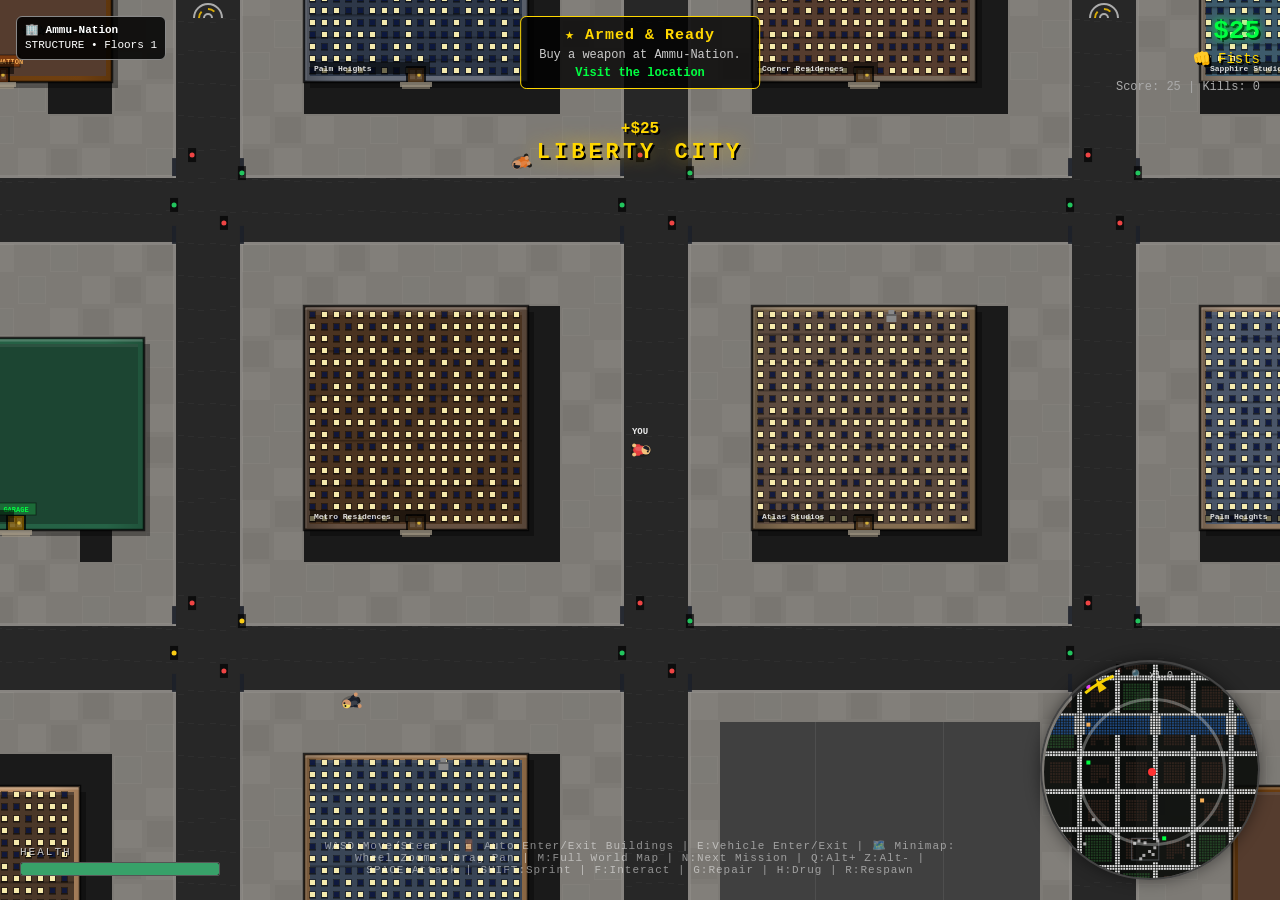
==== commit ad05efda: "Refine corner lights, soften building surrounds, and improve minimap guidance" ====
--- a/index.html
+++ b/index.html
@@ -15,13 +15,14 @@
 #hp-label { color:#ccc; font-size:11px; letter-spacing:2px; margin-bottom:4px; text-shadow:1px 1px #000; }
 #hp-wrap { width:200px; height:14px; background:rgba(0,0,0,0.5); border:1px solid #555; border-radius:2px; overflow:hidden; }
 #hp-fill { height:100%; background:#38A169; transition:width 0.2s; border-radius:2px; }
-#minimap-wrap { position:absolute; bottom:20px; right:20px; border:2px solid #444; }
-#minimap { display:block; }
+#minimap-wrap { position:absolute; bottom:20px; right:20px; width:220px; height:220px; border:2px solid #444; border-radius:50%; overflow:hidden; box-shadow:0 0 16px rgba(0,0,0,0.45); pointer-events:auto; }
+#minimap { display:block; width:220px; height:220px; pointer-events:auto; }
 #message { position:absolute; top:40%; left:50%; transform:translate(-50%,-50%); color:#fff; font-size:30px; font-weight:bold; text-shadow:0 0 20px rgba(255,200,0,0.8); text-align:center; letter-spacing:3px; opacity:0; transition:opacity 0.3s; pointer-events:none; }
 #controls-hint { position:absolute; bottom:24px; left:50%; transform:translateX(-50%); color:rgba(255,255,255,0.5); font-size:11px; text-align:center; letter-spacing:1px; }
 #score-info { position:absolute; top:80px; right:20px; color:#aaa; font-size:12px; text-align:right; }
 #notification { position:absolute; top:120px; left:50%; transform:translateX(-50%); color:#FFD700; font-size:16px; font-weight:bold; text-shadow:2px 2px #000; text-align:center; opacity:0; transition:opacity 0.3s; pointer-events:none; }
 #loc-hint { position:absolute; bottom:80px; left:50%; transform:translateX(-50%); color:#fff; font-size:14px; font-weight:bold; text-shadow:2px 2px #000; opacity:0; transition:opacity 0.3s; background:rgba(0,0,0,0.8); padding:8px 20px; border-radius:6px; border:1px solid #888; pointer-events:none; }
+#hover-tip { position:absolute; left:0; top:0; color:#fff; font-size:11px; background:rgba(0,0,0,0.86); border:1px solid #888; border-radius:6px; padding:6px 8px; pointer-events:none; display:none; max-width:280px; line-height:1.35; z-index:20; }
 #drug-bar { position:absolute; top:150px; left:20px; display:none; }
 #drug-label { color:#e040fb; font-size:11px; letter-spacing:2px; margin-bottom:4px; text-shadow:0 0 8px #e040fb; }
 #drug-wrap { width:140px; height:8px; background:rgba(0,0,0,0.5); border:1px solid #555; border-radius:2px; overflow:hidden; }
@@ -44,14 +45,15 @@
   <div id="weapon-info">&#x1F44A; Fists</div>
   <div id="score-info"></div>
   <div id="drug-bar"><div id="drug-label">DRUG</div><div id="drug-wrap"><div id="drug-fill" style="width:100%"></div></div></div>
-  <div id="minimap-wrap"><canvas id="minimap" width="160" height="160"></canvas></div>
+  <div id="minimap-wrap"><canvas id="minimap" width="220" height="220"></canvas></div>
   <div id="hp-container"><div id="hp-label">HEALTH</div><div id="hp-wrap"><div id="hp-fill" style="width:100%"></div></div></div>
   <div id="message"></div>
   <div id="notification"></div>
   <div id="loc-hint"></div>
+  <div id="hover-tip"></div>
   <div id="zone-label"></div>
   <div id="mission-panel"><div id="mission-title"></div><div id="mission-desc"></div><div id="mission-obj"></div></div>
-  <div id="controls-hint">WASD:Move/Steer | E:Enter/Exit | Q:Alt+ Z:Alt- | SPACE:Attack | SHIFT:Sprint | F:Interact | G:Repair | H:Drug | R:Respawn | M:Next Mission</div>
+  <div id="controls-hint">WASD:Move/Steer | 🚪 Auto Enter/Exit Buildings | E:Vehicle Enter/Exit | 🗺️ Minimap: Wheel Zoom + Drag Pan | M:Full World Map | N:Next Mission | Q:Alt+ Z:Alt- | SPACE:Attack | SHIFT:Sprint | F:Interact | G:Repair | H:Drug | R:Respawn</div>
   <div id="altitude-bar" style="position:absolute;top:16px;left:50%;transform:translateX(-50%);color:#adf;font-size:13px;font-weight:bold;text-shadow:1px 1px #000;display:none;background:rgba(0,0,0,0.55);padding:4px 14px;border-radius:6px;letter-spacing:1px;"></div>
 </div>
 <div id="wasted-screen"><div id="wasted-text">WASTED</div><div id="wasted-sub">Press R to Respawn</div></div>
@@ -62,6 +64,12 @@
 const mmc=document.getElementById('minimap'),mmx=mmc.getContext('2d');
 canvas.width=window.innerWidth; canvas.height=window.innerHeight;
 const TS=32,MW=320,MH=340,CELL=14;
+const WORLD_W=MW*TS,WORLD_H=MH*TS;
+const parkingLots=[];
+const trainStations=[];
+const TRAIN_LOOP=[
+  {x:2*TS,y:2*TS},{x:(MW-3)*TS,y:2*TS},{x:(MW-3)*TS,y:(MH-3)*TS},{x:2*TS,y:(MH-3)*TS}
+];
 // Zone boundaries (in tiles)
 const CITY1_X2=140;  // City 1 (Liberty City) east edge
 const CITY2_X1=178;  // City 2 (Vice City) west edge
@@ -72,6 +80,17 @@
 const BEACH_Y=238,OCEAN_Y=270;
 const T_GRASS=0,T_ROAD=1,T_SW=2,T_BUILD=3,T_WATER=4,T_PARK=5,T_PARK2=6,T_BEACH=7,T_OCEAN=8,T_RUNWAY=9,T_MIL=10;
 const map=[],bldgs=[],roadPts=[],swPts=[],city1RoadPts=[],city2RoadPts=[],SPECIAL_LOCS=[];
+const streetNamesBySegment=new Map();
+const ghettoZones=[
+  {name:'Barrio Verde',x1:18*TS,x2:86*TS,y1:90*TS,y2:156*TS,factions:['latino','azteca']},
+  {name:'Blue Courts',x1:202*TS,x2:274*TS,y1:98*TS,y2:164*TS,factions:['crypts','vagos']}
+];
+const FIRST_NAMES=['Alex','Maya','Rico','Jamal','Sofia','Dante','Nina','Luis','Marcus','Ivy','Noah','Kai','Zara','Troy','Leah','Raven'];
+const LAST_NAMES=['Brooks','Diaz','Stone','Morris','King','Vega','Knight','Fox','Cole','Price','Ward','Reyes','Lopez','Hayes'];
+const STREET_PRE=['Oak','Sunset','River','Liberty','Vice','Harbor','Cedar','Elm','Maple','King','Grand','Neon','Union','Palm'];
+const STREET_SUF=['St','Ave','Blvd','Rd','Ln','Dr'];
+const BLDG_PREFIX=['Crescent','Metro','Sunrise','Ironwood','Sapphire','Plaza','Corner','Summit','Palm','Granite','Atlas'];
+const BLDG_KIND=['Tower','Flats','Residences','Center','House','Studios','Arcade','Market','Heights'];
 // Timed traffic-light controllers for crossroads.
 const trafficLights=[];
 const TRAFFIC_LIGHT_CYCLE={green:5200,yellow:1200,allRed:500};
@@ -94,6 +113,11 @@
   plane:  {w:64,h:18,mxS:9.8, acc:0.24,fr:0.992,trn:0.025,hp:400, name:'Plane',  cols:['#E2E8F0','#CBD5E0','#A0AEC0'],flies:true,sell:30000},
   boat:   {w:38,h:16,mxS:4.3, acc:0.15,fr:0.94,trn:0.06, hp:180, name:'Boat',   cols:['#2B6CB0','#3182CE','#F6AD55','#DD6B20'],floats:true,sell:5000},
   police: {w:32,h:18,mxS:5.2, acc:0.23,fr:0.935,trn:0.07, hp:280, name:'Police', cols:['#0f2b5a'],isPol:true,sell:0},
+  policevan:{w:40,h:20,mxS:4.3,acc:0.16,fr:0.95,trn:0.05,hp:420,name:'Police Van',cols:['#123a6a'],isPol:true,sell:0},
+  apc:    {w:50,h:24,mxS:3.1,acc:0.08,fr:0.975,trn:0.03,hp:1200,name:'APC',cols:['#3f4f35'],isPol:true,sell:0},
+  ambulance:{w:40,h:20,mxS:4.4,acc:0.18,fr:0.95,trn:0.052,hp:360,name:'Ambulance',cols:['#f8fafc'],sell:0},
+  firetruck:{w:52,h:24,mxS:3.6,acc:0.12,fr:0.965,trn:0.04,hp:700,name:'Fire Engine',cols:['#c53030'],sell:0},
+  fbi:    {w:34,h:18,mxS:6.0,acc:0.28,fr:0.94,trn:0.075,hp:300,name:'FBI',cols:['#111'],isPol:true,sell:0},
   polheli:{w:44,h:28,mxS:6.0, acc:0.21,fr:0.965,trn:0.07, hp:350, name:'PolHeli',cols:['#0f2b5a'],flies:true,isPol:true,sell:0},
   sports: {w:30,h:15,mxS:8.4, acc:0.34,fr:0.965,trn:0.075,hp:140, name:'Sports', cols:SPORTS_COLS,sell:45000},
   muscle: {w:36,h:19,mxS:6.8, acc:0.23,fr:0.955,trn:0.060,hp:220, name:'Muscle', cols:['#CC2200','#332200','#220044','#004422'],sell:25000},
@@ -132,8 +156,9 @@
 const R=(a,b)=>Math.random()*(b-a)+a;
 const RI=(a,b)=>Math.floor(R(a,b+1));
 const clamp=(v,a,b)=>Math.max(a,Math.min(b,v));
-const dst=(a,b)=>Math.hypot(a.x-b.x,a.y-b.y);
-function tileAt(px,py){const tx=px/TS|0,ty=py/TS|0;if(px<0||py<0||tx>=MW||ty>=MH)return T_OCEAN;return map[ty]?.[tx]??T_OCEAN;}
+// Wrapped world distance: entities remain spatially consistent across map seams.
+const dst=(a,b)=>Math.hypot(wrapDelta(a.x,b.x,WORLD_W),wrapDelta(a.y,b.y,WORLD_H));
+function tileAt(px,py){const tx=wrapCoord(px,WORLD_W)/TS|0,ty=wrapCoord(py,WORLD_H)/TS|0;return map[ty]?.[tx]??T_OCEAN;}
 function drivable(px,py){const t=tileAt(px,py);return t===T_ROAD||t===T_SW||t===T_PARK2||t===T_RUNWAY||t===T_BEACH||t===T_MIL;}
 function npcDrivable(px,py){const t=tileAt(px,py);return t===T_ROAD||t===T_PARK2||t===T_RUNWAY||t===T_MIL;}
 function walkable(px,py){const t=tileAt(px,py);return t!==T_BUILD&&t!==T_WATER&&t!==T_OCEAN;}
@@ -142,6 +167,110 @@
 function randRoad(){return roadPts[RI(0,roadPts.length-1)]||{x:1200,y:1200};}
 function randCity1Road(){return city1RoadPts.length?city1RoadPts[RI(0,city1RoadPts.length-1)]:randRoad();}
 function randCity2Road(){return city2RoadPts.length?city2RoadPts[RI(0,city2RoadPts.length-1)]:randRoad();}
+function wrapCoord(v,max){v%=max;return v<0?v+max:v;}
+function wrapDelta(from,to,max){
+  let d=to-from;
+  if(d>max/2)d-=max;
+  else if(d<-max/2)d+=max;
+  return d;
+}
+function wrapEntityPosition(e){
+  e.x=wrapCoord(e.x,WORLD_W);
+  e.y=wrapCoord(e.y,WORLD_H);
+}
+function wrappedRenderPos(x,y){
+  return {
+    x:G.camera.x+wrapDelta(G.camera.x,x,WORLD_W),
+    y:G.camera.y+wrapDelta(G.camera.y,y,WORLD_H)
+  };
+}
+function isWorldPointOnScreen(wx,wy,margin=0){
+  const rp=wrappedRenderPos(wx,wy);
+  const sx=rp.x-G.camera.x,sy=rp.y-G.camera.y;
+  return sx>=-margin&&sx<=canvas.width+margin&&sy>=-margin&&sy<=canvas.height+margin;
+}
+// Pick an offscreen road point so far-away NPC traffic can retire naturally
+// without popping out while visible in front of the player.
+function offscreenRoadTargetForDespawn(v,samples=90){
+  if(!roadPts.length)return randRoad();
+  let best=null,bestScore=-1;
+  const margin=220;
+  for(let i=0;i<samples;i++){
+    const p=roadPts[RI(0,roadPts.length-1)];
+    if(isWorldPointOnScreen(p.x,p.y,margin))continue;
+    const rp=wrappedRenderPos(p.x,p.y);
+    const sx=rp.x-G.camera.x,sy=rp.y-G.camera.y;
+    const edge=Math.max(Math.abs(sx-canvas.width*0.5),Math.abs(sy-canvas.height*0.5));
+    const d=dst(p,G.player);
+    const score=edge+d*0.55;
+    if(score>bestScore){bestScore=score;best=p;}
+  }
+  return best||randRoad();
+}
+// Pick a road point near an anchor position so spawned traffic fades in naturally
+// around the player instead of appearing/disappearing at arbitrary map-wide points.
+function roadNear(px,py,pool,minD=480,maxD=1600,samples=60){
+  const src=pool&&pool.length?pool:roadPts;
+  if(!src.length)return randRoad();
+  let fallback=src[RI(0,src.length-1)],best=null,bestScore=1e9;
+  for(let i=0;i<samples;i++){
+    const p=src[RI(0,src.length-1)];
+    const d=Math.hypot(p.x-px,p.y-py);
+    if(d<Math.hypot(fallback.x-px,fallback.y-py))fallback=p;
+    if(d>=minD&&d<=maxD){
+      const score=Math.abs((minD+maxD)*0.5-d);
+      if(score<bestScore){best=p;bestScore=score;}
+    }
+  }
+  return best||fallback;
+}
+function laneAngleForPoint(px,py){
+  const orient=roadOrientationAt(px,py);
+  if(orient==='horizontal')return Math.random()<0.5?0:Math.PI;
+  if(orient==='vertical')return Math.random()<0.5?Math.PI/2:-Math.PI/2;
+  return R(0,Math.PI*2);
+}
+function canSpawnNpcTrafficAt(x,y,minGap=34){
+  for(const e of G.entities){
+    if(!(e instanceof Vehicle)||!e.alive)continue;
+    if(Math.hypot(e.x-x,e.y-y)<minGap)return false;
+  }
+  return true;
+}
+// Shared NPC traffic spawner used by init and runtime spawning.
+function spawnNpcTrafficVehicle(vtype,pool,targetChooser,anchorX,anchorY,preferOffscreen=false){
+  const offscreenMin=Math.hypot(canvas.width,canvas.height)*0.55+220;
+  for(let attempt=0;attempt<10;attempt++){
+    const minD=preferOffscreen?(attempt<6?offscreenMin:offscreenMin*0.75):(attempt<5?520:220);
+    const rp=roadNear(anchorX,anchorY,pool,minD,2200,70);
+    if(!canSpawnNpcTrafficAt(rp.x,rp.y))continue;
+    const v=new Vehicle(rp.x,rp.y,vtype);
+    v.isNpc=true;
+    v.driver=v;
+    v.npcTarget=targetChooser();
+    v.angle=laneAngleForPoint(rp.x,rp.y);
+    // Prefer heading inward from spawn ring so vehicles flow onto screen.
+    const toCam=Math.atan2(anchorY-rp.y,anchorX-rp.x);
+    if(preferOffscreen&&Math.random()<0.8)v.angle=toCam+R(-0.35,0.35);
+    G.entities.push(v);
+    return true;
+  }
+  return false;
+}
+function spawnParkedCarsInLot(lot,count=10){
+  const parkedTypes=['car','car','van','truck','muscle','sports','bike'];
+  for(let i=0;i<count;i++){
+    const px=lot.x+16+R(0,Math.max(12,lot.w-32));
+    const py=lot.y+16+R(0,Math.max(12,lot.h-32));
+    if(!canSpawnNpcTrafficAt(px,py,26))continue;
+    const vt=parkedTypes[RI(0,parkedTypes.length-1)];
+    const parked=new Vehicle(px,py,vt);
+    parked.angle=(lot.w>=lot.h)?(Math.random()<0.5?0:Math.PI):(Math.random()<0.5?Math.PI/2:-Math.PI/2);
+    // Parked by default (driver null) so player can still enter and steal them.
+    parked.isParked=true;
+    G.entities.push(parked);
+  }
+}
 function inCity2Zone(){return G.player&&G.player.x>CITY2_X1*TS&&G.player.y<RURAL_Y*TS;}
 function inMilBase(){return G.player&&G.player.x>MIL.x1*TS&&G.player.x<MIL.x2*TS&&G.player.y>MIL.y1*TS&&G.player.y<MIL.y2*TS;}
 function nrm(x,y){const l=Math.hypot(x,y)||1;return{x:x/l,y:y/l};}
@@ -169,17 +298,7 @@
       if(x%CELL!==1||y%CELL!==1)continue;
       const isCross=map[y]?.[x]===T_ROAD&&map[y]?.[x+1]===T_ROAD&&map[y+1]?.[x]===T_ROAD&&map[y+1]?.[x+1]===T_ROAD;
       if(!isCross)continue;
-      const cx=(x+1)*TS,cy=(y+1)*TS;
-      // Corner-mounted poles + overhanging masts (American-style placement).
-      trafficLights.push({
-        x:cx,y:cy,tx:x,ty:y,offset:RI(0,4500),
-        corners:[
-          {x:x*TS+5,y:y*TS+5},
-          {x:(x+2)*TS-5,y:y*TS+5},
-          {x:x*TS+5,y:(y+2)*TS-5},
-          {x:(x+2)*TS-5,y:(y+2)*TS-5},
-        ]
-      });
+      trafficLights.push({x:(x+1)*TS,y:(y+1)*TS,offset:RI(0,4500)});
     }
   }
 }
@@ -204,69 +323,125 @@
 }
 // Keep NPC traffic aligned to lane centers instead of randomly turning into sidewalks.
 function npcLaneGuide(v){
-  const aheadX=v.x+Math.cos(v.angle)*18,aheadY=v.y+Math.sin(v.angle)*18;
-  const orient=roadOrientationAt(v.x,v.y)||roadOrientationAt(aheadX,aheadY);
+  const orient=roadOrientationAt(v.x,v.y)||roadOrientationAt(v.x+Math.cos(v.angle)*20,v.y+Math.sin(v.angle)*20);
   if(!orient)return null;
-  const motionAxis=Math.abs(Math.cos(v.angle))>=Math.abs(Math.sin(v.angle))?'ew':'ns';
-  let axis=motionAxis;
+  let axis=Math.abs(Math.cos(v.angle))>=Math.abs(Math.sin(v.angle))?'ew':'ns';
   if(orient==='horizontal')axis='ew';
   else if(orient==='vertical')axis='ns';
   else if(orient==='intersection'){
     if(!v.npcInIntersection){
-      const wantTurn=Math.random()<0.24;
-      const base=v.npcLaneAxis||motionAxis;
-      v.npcLaneAxis=wantTurn?(base==='ew'?'ns':'ew'):base;
-    }
-    axis=v.npcLaneAxis||motionAxis;
+      const wantTurn=Math.random()<0.2;
+      v.npcLaneAxis=wantTurn?(v.npcLaneAxis==='ew'?'ns':'ew'):(v.npcLaneAxis||axis);
+    }
+    axis=v.npcLaneAxis||axis;
   }
   const tx=v.x/TS|0,ty=v.y/TS|0;
   const dirX=Math.cos(v.angle)>=0?1:-1,dirY=Math.sin(v.angle)>=0?1:-1;
-  const look=88;
-  const turning=orient==='intersection'&&axis!==motionAxis;
+  const look=96;
+  // Right-hand traffic: keep to the driver's right side of each road axis.
   if(axis==='ew'){
     const laneY=ty*TS+(dirX>0?TS*0.68:TS*0.32);
-    return{x:v.x+dirX*look,y:laneY,axis,isIntersection:orient==='intersection',turning};
-  }
-  const laneX=tx*TS+(dirY>0?TS*0.68:TS*0.32);
-  return{x:laneX,y:v.y+dirY*look,axis,isIntersection:orient==='intersection',turning};
+    return{x:v.x+dirX*look,y:laneY,axis,isIntersection:orient==='intersection'};
+  }
+  const laneX=tx*TS+(dirY>0?TS*0.32:TS*0.68);
+  return{x:laneX,y:v.y+dirY*look,axis,isIntersection:orient==='intersection'};
 }
 function npcShouldStopAtLight(v,lane){
   if(!v.isNpc||v.vtype==='bike'||v.floats||v.flies)return null;
   const axis=lane?.axis||(Math.abs(Math.cos(v.angle))>Math.abs(Math.sin(v.angle))?'ew':'ns');
   const dirX=Math.cos(v.angle)>=0?1:-1,dirY=Math.sin(v.angle)>=0?1:-1;
-  const laneCoord=axis==='ew'?(lane?.y??v.y):(lane?.x??v.x);
   let best=null,bestDist=1e9,bestState='go';
+  // Stop line is before the geometric center of the junction so cars do not
+  // halt inside the crossroads. 2x2 intersections are centered at the light,
+  // and entry edge is roughly half a tile before that center point.
+  const stopLineOffset=TS*0.95;
   for(const light of trafficLights){
     const st=trafficLightState(light,G.time);
     if(axis==='ew'){
-      const stopLineX=light.x-dirX*16;
-      const along=(stopLineX-v.x)*dirX;
-      const lateral=Math.abs(light.y-laneCoord);
-      if(along<-6||along>240||lateral>16)continue;
-      if(along<bestDist){bestDist=along;best=light;bestState=st.ew;}
+      const along=(light.x-v.x)*dirX,lateral=Math.abs(light.y-v.y);
+      // Slightly wider lateral cone keeps lane-following NPCs from missing lights
+      // when they are correcting back from the curb/pavement.
+      if(along<0||along>240||lateral>30)continue;
+      const distToStop=Math.max(0,along-stopLineOffset);
+      if(distToStop<bestDist){bestDist=distToStop;best=light;bestState=st.ew;}
     }else{
-      const stopLineY=light.y-dirY*16;
-      const along=(stopLineY-v.y)*dirY;
-      const lateral=Math.abs(light.x-laneCoord);
-      if(along<-6||along>240||lateral>16)continue;
-      if(along<bestDist){bestDist=along;best=light;bestState=st.ns;}
+      const along=(light.y-v.y)*dirY,lateral=Math.abs(light.x-v.x);
+      if(along<0||along>240||lateral>30)continue;
+      const distToStop=Math.max(0,along-stopLineOffset);
+      if(distToStop<bestDist){bestDist=distToStop;best=light;bestState=st.ns;}
     }
   }
   if(!best)return null;
-  const brakeDecel=Math.max(0.06,v.acc*1.55);
+  const brakeDecel=Math.max(0.06,v.acc*1.6);
   const speed=Math.abs(v.spd);
-  const stopDist=(speed*speed)/(2*brakeDecel)+v.w*0.9+10;
-  const closeToLine=bestDist<10;
-  const shouldStop=bestState==='stop'||(bestState==='caution'&&!closeToLine&&bestDist>Math.max(16,stopDist*0.55));
+  const stopDist=(speed*speed)/(2*brakeDecel)+v.w*0.8+8;
+  // Heavier vehicles (van/truck) should commit to stopping earlier.
+  const shouldStop=bestState==='stop'||(bestState==='caution'&&bestDist>Math.max(14,stopDist*0.55));
   return{shouldStop,dist:bestDist,state:bestState,stopDist};
+}
+
+function laneCenterOffset(v,lane){
+  if(!lane)return 0;
+  return lane.axis==='ew'?(lane.y-v.y):(lane.x-v.x);
 }
 function addExplosion(x,y){
   for(let i=0;i<55;i++){const a=R(0,Math.PI*2),s=R(1.5,6);G.particles.push(new Particle(x,y,Math.cos(a)*s,Math.sin(a)*s,i<35?'hsl('+(RI(0,40))+',100%,'+(RI(45,65))+'%)':'#888',R(400,900),R(3,9)));}
   for(let i=0;i<12;i++){const a=R(0,Math.PI*2),s=R(0.5,2);G.particles.push(new Particle(x,y,Math.cos(a)*s,Math.sin(a)*s,'#333',R(600,1200),R(6,12)));}
+  G.fireCallT=R(7000,12000);
+}
+function addBloodStain(x,y,size=R(2.5,6),life=60000){
+  G.blood.push({x,y,size,life,maxLife:life});
+}
+function startBleeding(e,intensity=1){
+  if(!e||typeof e.hp!=='number'||!e.alive)return;
+  e.bleedRate=Math.max(e.bleedRate||0,intensity);
+  e.bleedTick=0;
+}
+function makeCorpse(e,kind='npc'){
+  // Bodies persist until delayed ambulance collection starts (>=5 minutes).
+  G.corpses.push({
+    x:e.x,y:e.y,kind,angle:e.angle||0,
+    tint:e.appearance?.shirt||'#8b8b8b',
+    created:G.time,
+    pickupAt:G.time+300000+R(0,120000),
+    picked:false
+  });
+  addBloodStain(e.x+R(-4,4),e.y+R(-4,4),R(5,9),60000);
+}
+function sendPlayerToJail(){
+  const jailX=28*TS,jailY=18*TS;
+  G.wanted=0;G.wantedScore=0;G.wantedCooldownT=0;updateWantedBar();
+  G.player.weapon='fists';G.player.ammo={pistol:0,shotgun:0,uzi:0};G.player.updateWeaponHUD();
+  G.player.inCar=null;
+  G.player.x=jailX+18;G.player.y=jailY+86;
+  G.camera.x=wrapCoord(G.player.x-canvas.width/2,WORLD_W);
+  G.camera.y=wrapCoord(G.player.y-canvas.height/2,WORLD_H);
+  notify('🚓 Arrested. Released outside police station. Weapons confiscated.',3000);
 }
 function notify(msg,dur=2200){const el=document.getElementById('notification');el.textContent=msg;el.style.opacity=1;clearTimeout(G._notifT);G._notifT=setTimeout(()=>el.style.opacity=0,dur);}
 function showLocHint(msg){const el=document.getElementById('loc-hint');el.innerHTML=msg;el.style.opacity=1;}
 function hideLocHint(){document.getElementById('loc-hint').style.opacity=0;}
+function seededName(seed,list){return list[Math.abs(seed)%list.length];}
+function randomPersonName(seed=RI(0,9999)){return seededName(seed,FIRST_NAMES)+' '+seededName(seed*7+13,LAST_NAMES);}
+function buildingNameFromSeed(seed){return seededName(seed,BLDG_PREFIX)+' '+seededName(seed*3+11,BLDG_KIND);} 
+function gangPalette(tag){
+  return tag==='latino'?{shirt:'#2F855A',pants:'#744210'}:
+    tag==='azteca'?{shirt:'#805AD5',pants:'#2D3748'}:
+    tag==='crypts'?{shirt:'#2B6CB0',pants:'#1A365D'}:
+    {shirt:'#B7791F',pants:'#4A5568'};
+}
+function ghettoZoneAt(x,y){return ghettoZones.find(z=>x>=z.x1&&x<=z.x2&&y>=z.y1&&y<=z.y2)||null;}
+function streetNameAtWorld(x,y){
+  const tx=wrapCoord(x,WORLD_W)/TS|0,ty=wrapCoord(y,WORLD_H)/TS|0;
+  const orient=roadOrientationAt(x,y);
+  if(!orient)return null;
+  const key=(orient==='horizontal'?'h:':'v:')+(orient==='horizontal'?ty:tx);
+  if(!streetNamesBySegment.has(key)){
+    const seed=(orient==='horizontal'?ty*17:tx*23)+(orient==='horizontal'?3:9);
+    streetNamesBySegment.set(key,seededName(seed,STREET_PRE)+' '+seededName(seed*5+2,STREET_SUF));
+  }
+  return streetNamesBySegment.get(key);
+}
 function addMoney(n){G.money+=n;document.getElementById('money').textContent='$'+G.money;}
 function randAppearance(isCop=false,isMil=false){
   const skin=SKIN_TONES[RI(0,SKIN_TONES.length-1)];
@@ -291,11 +466,8 @@
       if(x>=MIL.x1&&x<MIL.x2&&y>=MIL.y1&&y<MIL.y2){map[y][x]=genMilTile(x,y);continue;}
       // Rural area (below both cities but above beach)
       if(y>=RURAL_Y&&y<BEACH_Y){
-        // Rural uses same CELL grid but no buildings — just grass, roads, and sidewalks
-        const cx=x%CELL,cy=y%CELL;
-        if(cx===1||cx===2||cy===1||cy===2)map[y][x]=T_ROAD;
-        else if(cx===0||cx===3||cy===0||cy===3)map[y][x]=T_SW;
-        else map[y][x]=T_GRASS;
+        // Rural starts as open terrain; roads are carved as winding strips below.
+        map[y][x]=T_GRASS;
         continue;
       }
       // Highway corridor between cities (no buildings)
@@ -337,6 +509,42 @@
   // Beach road access
   for(let x=0;x<CITY1_X2;x++){const cx=x%CELL;if(cx===1||cx===2){if(BEACH_Y+2<MH)map[BEACH_Y-3][x]=T_ROAD;}}
   for(let x=CITY2_X1;x<MW;x++){const cx=x%CELL;if(cx===1||cx===2){if(BEACH_Y+2<MH)map[BEACH_Y-3][x]=T_ROAD;}}
+
+  // Carve extra arterials, but keep them strictly horizontal/vertical for now.
+  const stampRoad=(tx,ty,w=1)=>{
+    for(let oy=-w;oy<=w;oy++)for(let ox=-w;ox<=w;ox++){
+      const x=(tx+ox)|0,y=(ty+oy)|0;
+      if(x<=1||y<=1||x>=MW-1||y>=MH-1)continue;
+      if(map[y][x]===T_WATER||map[y][x]===T_OCEAN||map[y][x]===T_RUNWAY||map[y][x]===T_MIL)continue;
+      map[y][x]=T_ROAD;
+      if(map[y+1][x]!==T_ROAD&&map[y+1][x]!==T_WATER&&map[y+1][x]!==T_OCEAN)map[y+1][x]=T_SW;
+      if(map[y-1][x]!==T_ROAD&&map[y-1][x]!==T_WATER&&map[y-1][x]!==T_OCEAN)map[y-1][x]=T_SW;
+      if(map[y][x+1]!==T_ROAD&&map[y][x+1]!==T_WATER&&map[y][x+1]!==T_OCEAN)map[y][x+1]=T_SW;
+      if(map[y][x-1]!==T_ROAD&&map[y][x-1]!==T_WATER&&map[y][x-1]!==T_OCEAN)map[y][x-1]=T_SW;
+    }
+  };
+  // Rural/corridor arterials (orthogonal only).
+  const ruralRows=[RURAL_Y+14,RURAL_Y+30,RURAL_Y+48,RURAL_Y+64];
+  const ruralCols=[36,64,214,242];
+  for(const ry of ruralRows){
+    for(let x=2;x<MW-2;x++)stampRoad(x,ry,1);
+  }
+  for(const rx of ruralCols){
+    for(let y=RURAL_Y+2;y<BEACH_Y-4;y++)stampRoad(rx,y,1);
+  }
+
+  // Dedicated parking lots for parked traffic variety in both cities.
+  const addParkingLot=(tx,ty,tw,th)=>{
+    for(let y=ty;y<ty+th;y++)for(let x=tx;x<tx+tw;x++){
+      if(x>0&&y>0&&x<MW&&y<MH&&map[y]?.[x]!==T_WATER&&map[y]?.[x]!==T_OCEAN)map[y][x]=T_PARK2;
+    }
+    parkingLots.push({x:tx*TS,y:ty*TS,w:tw*TS,h:th*TS});
+  };
+  addParkingLot(22,42,10,8);
+  addParkingLot(64,104,10,8);
+  addParkingLot(206,46,10,8);
+  addParkingLot(252,96,10,8);
+
   // Road points — split into city zones
   for(let y=1;y<MH-1;y++)for(let x=1;x<MW-1;x++){
     if(map[y][x]===T_ROAD){
@@ -377,8 +585,36 @@
   bldgs.push({x:(MIL.x1+4)*TS,y:(MIL.y1+12)*TS,w:12*TS,h:14*TS,wall:'#4a5a30',roof:'#3a4a22',floors:1,wsX:[],wsY:[],winW:[],sz:4,special:'milhangar'});
   bldgs.push({x:(MIL.x2-16)*TS,y:(MIL.y1+12)*TS,w:12*TS,h:10*TS,wall:'#4a5a30',roof:'#3a4a22',floors:2,wsX:[],wsY:[],winW:[],sz:4,special:'milbarracks'});
   bldgs.push({x:(MIL.x1+4)*TS,y:(MIL.y2-18)*TS,w:10*TS,h:10*TS,wall:'#4a5a30',roof:'#3a4a22',floors:1,wsX:[],wsY:[],winW:[],sz:4,special:'milstore'});
+
+  // Military base perimeter fence with one vehicle gate on the west side.
+  for(let x=MIL.x1;x<MIL.x2;x++){
+    map[MIL.y1][x]=T_BUILD;
+    map[MIL.y2-1][x]=T_BUILD;
+  }
+  for(let y=MIL.y1;y<MIL.y2;y++){
+    map[y][MIL.x1]=T_BUILD;
+    map[y][MIL.x2-1]=T_BUILD;
+  }
+  const gateY=((MIL.y1+MIL.y2)/2)|0;
+  for(let y=gateY-2;y<=gateY+2;y++){
+    map[y][MIL.x1]=T_ROAD;
+    map[y][MIL.x1+1]=T_ROAD;
+  }
+
   genTrafficLights();
   placeSpecialLocs();
+  // Parking lots must stay open: remove/generated building overlap with lot footprints.
+  for(let i=bldgs.length-1;i>=0;i--){
+    const b=bldgs[i];
+    const overlap=parkingLots.some(l=>b.x<l.x+l.w&&b.x+b.w>l.x&&b.y<l.y+l.h&&b.y+b.h>l.y);
+    if(overlap)bldgs.splice(i,1);
+  }
+  // Re-stamp lots after building pass to guarantee clear pavement.
+  for(const l of parkingLots){
+    for(let y=(l.y/TS)|0;y<((l.y+l.h)/TS|0);y++)for(let x=(l.x/TS)|0;x<((l.x+l.w)/TS|0);x++)if(y>=0&&x>=0&&y<MH&&x<MW&&map[y][x]!==T_WATER&&map[y][x]!==T_OCEAN)map[y][x]=T_PARK2;
+  }
+  // Ensure every building has a unique display name.
+  for(let i=0;i<bldgs.length;i++)if(!bldgs[i].name)bldgs[i].name=buildingNameFromSeed(((bldgs[i].x+bldgs[i].y+i*17)|0));
 }
 
 function genAirportTile(x,y,ap,apId){
@@ -411,15 +647,21 @@
   const seed=(bx*31+by*37);
   const wallC=isVice?BWALL_V[seed%BWALL_V.length]:BWALL[seed%BWALL.length];
   const roofC=isVice?BROOF_V[seed%BROOF_V.length]:BROOF[seed%BROOF.length];
-  const pad=1,floors=2+(seed%6);
-  const wx=tx+pad,wy=ty+pad,ww=bw-pad*2,wh=bh-pad*2;
+  const zone=ghettoZoneAt(tx*TS,ty*TS);
+  const archetype=zone?'ghetto':(seed%9===0?'house':seed%6===0?'commercial':seed%4===0?'tower':'flats');
+  const pad=1;
+  const floors=archetype==='house'?1+(seed%2):archetype==='tower'?8+(seed%10):archetype==='commercial'?3+(seed%4):2+(seed%6);
+  const lotScale=archetype==='house'?0.72:archetype==='tower'?0.92:0.84;
+  const ww=Math.max(4,Math.round((bw-pad*2)*lotScale));
+  const wh=Math.max(4,Math.round((bh-pad*2)*lotScale));
+  const wx=tx+pad+(((bw-pad*2)-ww)/2|0),wy=ty+pad+(((bh-pad*2)-wh)/2|0);
   if(ww<2||wh<2)return;
   const wsX=[],wsY=[],winW=[];
   const sz=5;
   for(let wy2=wy*TS+6;wy2<(wy+wh)*TS-6;wy2+=sz+7)
     for(let wx2=wx*TS+6;wx2<(wx+ww)*TS-6;wx2+=sz+7){wsX.push(wx2);wsY.push(wy2);winW.push(Math.random()>0.3);}
-  // Mark vice city buildings
-  bldgs.push({x:wx*TS,y:wy*TS,w:ww*TS,h:wh*TS,wall:wallC,roof:roofC,floors,wsX,wsY,winW,sz,isVice});
+  const bName=buildingNameFromSeed(seed)+(zone?' • '+zone.name:'');
+  bldgs.push({x:wx*TS,y:wy*TS,w:ww*TS,h:wh*TS,wall:wallC,roof:roofC,floors,wsX,wsY,winW,sz,isVice,name:bName,archetype,hasBillboard:(archetype==='commercial'||archetype==='tower')&&seed%3===0,isGhetto:!!zone});
 }
 
 function rectsOverlap(a,b){
@@ -449,6 +691,10 @@
   for(let i=bldgs.length-1;i>=0;i--){
     const existing=bldgs[i];
     if(!existing.special&&rectsOverlap(existing,spec))bldgs.splice(i,1);
+  }
+  if(!spec.name){
+    const n={garage:"Jake's Garage",club:'Neon Club',drugden:'Drug Den',gunshop:'Ammu-Nation',carshop:'Auto Gallery',airport:'Liberty Terminal',airport2:'Vice Terminal',hangar:'Air Hangar',milhangar:'Motor Pool',milbarracks:'Fort Barracks',milstore:'Supply Depot'}[spec.special]||buildingNameFromSeed((spec.x+spec.y)|0);
+    spec.name=n;
   }
   bldgs.push(spec);
   carveDoorApproach(spec);
@@ -478,11 +724,16 @@
     addSpecialBuilding({x,y,w,h,wall:'#744210',roof:'#553C2E',floors:1,wsX:[],wsY:[],winW:[],sz:4,special:'gunshop'});
     SPECIAL_LOCS.push({type:'gunshop',x,y,w,h,label:"AMMU-NATION &mdash; <b>F</b>:Pistol($300) <b>G</b>:Shotgun($500) <b>H</b>:Uzi($700)"});
   });
+  {const tx=62,ty=28,x=tx*TS,y=ty*TS,w=11*TS,h=7*TS;
+    addSpecialBuilding({x,y,w,h,wall:'#1f3b5d',roof:'#0f2338',floors:2,wsX:[],wsY:[],winW:[],sz:4,special:'carshop',name:'Prestige Autos'});
+    SPECIAL_LOCS.push({type:'carshop',x,y,w,h,label:"PRESTIGE AUTOS &mdash; <b>F</b>: Sports ($45k) <b>G</b>: Muscle ($25k) <b>H</b>: Luxury Sedan ($18k)"});}
   // City 1 Helipad & Airstrip
   SPECIAL_LOCS.push({type:'helipad',x:112*TS,y:35*TS,w:8*TS,h:8*TS,label:"HELIPAD &mdash; <b>F</b>: Spawn Helicopter"});
   SPECIAL_LOCS.push({type:'airstrip',x:AP1.x1*TS,y:(AP1.y1+2)*TS,w:(AP1.x2-AP1.x1)*TS,h:3*TS,label:"CITY 1 RUNWAY &mdash; <b>F</b>: Spawn Plane"});
   // Boat dock (south, near beach)
   SPECIAL_LOCS.push({type:'boatdock',x:20*TS,y:(BEACH_Y-5)*TS,w:12*TS,h:6*TS,label:"BOAT DOCK &mdash; <b>F</b>: Spawn Boat"});
+  trainStations.push({name:'Liberty Central',x:40*TS,y:12*TS});
+  trainStations.push({name:'Liberty South',x:54*TS,y:(BEACH_Y-12)*TS});
 
   // ── CITY 2 (Vice City) ──
   // Garages (city 2)
@@ -507,11 +758,16 @@
     addSpecialBuilding({x,y,w,h,wall:'#8B3010',roof:'#5C1A00',floors:1,wsX:[],wsY:[],winW:[],sz:4,special:'gunshop'});
     SPECIAL_LOCS.push({type:'gunshop',x,y,w,h,label:"AMMU-NATION &mdash; <b>F</b>:Pistol($300) <b>G</b>:Shotgun($500) <b>H</b>:Uzi($700)"});
   });
+  {const tx=236,ty=30,x=tx*TS,y=ty*TS,w=11*TS,h=7*TS;
+    addSpecialBuilding({x,y,w,h,wall:'#2a2a44',roof:'#17172e',floors:2,wsX:[],wsY:[],winW:[],sz:4,special:'carshop',name:'Vice Elite Motors'});
+    SPECIAL_LOCS.push({type:'carshop',x,y,w,h,label:"ELITE MOTORS &mdash; <b>F</b>: Sports ($45k) <b>G</b>: Muscle ($25k) <b>H</b>: Luxury Sedan ($18k)"});}
   // City 2 Helipad & Airstrip
   SPECIAL_LOCS.push({type:'helipad',x:290*TS,y:45*TS,w:8*TS,h:6*TS,label:"VICE HELIPAD &mdash; <b>F</b>: Spawn Helicopter"});
   SPECIAL_LOCS.push({type:'airstrip',x:AP2.x1*TS,y:(AP2.y1+2)*TS,w:(AP2.x2-AP2.x1)*TS,h:3*TS,label:"VICE CITY RUNWAY &mdash; <b>F</b>: Spawn Plane"});
   // Vice boat dock
   SPECIAL_LOCS.push({type:'boatdock',x:200*TS,y:(BEACH_Y-5)*TS,w:12*TS,h:6*TS,label:"VICE BOAT DOCK &mdash; <b>F</b>: Spawn Boat"});
+  trainStations.push({name:'Vice Grand',x:250*TS,y:12*TS});
+  trainStations.push({name:'Vice South',x:236*TS,y:(BEACH_Y-12)*TS});
 
   // ── MILITARY BASE ──
   SPECIAL_LOCS.push({type:'milbase',x:MIL.x1*TS,y:MIL.y1*TS,w:(MIL.x2-MIL.x1)*TS,h:(MIL.y2-MIL.y1)*TS,label:"⚠ MILITARY BASE &mdash; Trespassers will be shot on sight!"});
@@ -592,7 +848,9 @@
   collect(){
     sound('pickup');
     if(this.type==='money'){addMoney(this.val);notify('+$'+this.val);}
-    else if(this.type==='health'){G.player.hp=Math.min(G.player.maxHp,G.player.hp+this.val);G.player.updateHpBar();}
+    else if(this.type==='health'){G.player.hp=Math.min(G.player.maxHp,G.player.hp+this.val);if(G.player.hp>G.player.maxHp*0.92)G.player.bleedRate=0;G.player.updateHpBar();}
+    else if(this.type==='food'){G.player.hp=Math.min(G.player.maxHp,G.player.hp+12);G.player.energy=Math.min(100,(G.player.energy||100)+35);G.player.updateHpBar();notify('🍔 Food restored energy',1300);}
+    else if(this.type==='drink'){G.player.hp=Math.min(G.player.maxHp,G.player.hp+8);G.player.energy=Math.min(100,(G.player.energy||100)+22);G.player.updateHpBar();notify('🥤 Drink restored energy',1300);}
     else if(this.type==='armor'){G.player.maxHp=Math.min(180,G.player.maxHp+50);G.player.hp=Math.min(G.player.maxHp,G.player.hp+50);notify('Armor +50',1500);}
     else if(['pistol','shotgun','uzi'].includes(this.type)){
       G.player.ammo[this.type]=(G.player.ammo[this.type]||0)+this.val;
@@ -617,8 +875,13 @@
     this.spd=0;this.angle=0;this.driver=null;this.isNpc=false;
     this.npcTarget=null;this.stuckT=0;this.lastX=x;this.lastY=y;
     this.npcLaneAxis=null;this.npcInIntersection=false;
-    this.smokeDmg=0;this.sirenT=0;this.sirenPlayed=false;this.rotorA=0;this.altitude=this.flies?60:0;
+    this.smokeDmg=0;this.sirenT=0;this.rotorA=0;this.altitude=this.flies?60:0;
     this._exploded=false;
+    this.ownerName=seededName((x*0.01+y*0.02)|0,FIRST_NAMES);
+    this.cash=RI(20,600);
+    this.inventory=['Toolkit','Snacks','Phone','Nothing'][RI(0,3)];
+    this.strength=clamp((this.hp/50)|0,2,10);
+    this.stamina=clamp((this.mxS*1.5)|0,2,10);
   }
   canMove(nx,ny){
     if(this.flies)return true;
@@ -667,7 +930,6 @@
       G.engineT=(G.engineT||0)-dt;if(G.engineT<=0){G.engineT=120;if(Math.abs(this.spd)>0.5)sound('engine');}
     } else if(this.isPol&&this.driver){
       if(G.wanted>0)this.updatePolice(dt);
-      else {this.sirenPlayed=false;this.sirenT=0;}
     } else if(this.isNpc&&this.driver){
       this.updateNpc(dt);
     }
@@ -691,9 +953,13 @@
       const moved=Math.hypot(this.x-this.lastX,this.y-this.lastY);
       if(moved<0.3)this.stuckT+=dt;else this.stuckT=0;
       if(this.stuckT>2000){
-        // Teleport to road if deeply stuck
-        const rp=randRoad();this.x=rp.x;this.y=rp.y;
-        this.spd=0;this.stuckT=0;this.npcTarget=randRoad();
+        // Re-seat near nearby traffic corridor (not map-wide teleport/pop-in).
+        const inC2=this.x>CITY2_X1*TS&&this.y<RURAL_Y*TS;
+        const pool=inC2?city2RoadPts:city1RoadPts;
+        const rp=roadNear(this.x,this.y,pool,180,900,42);
+        this.x=rp.x;this.y=rp.y;
+        this.spd=0;this.stuckT=0;
+        this.npcTarget=this.npcRetire?offscreenRoadTargetForDespawn(this):randRoad();
       }
       this.lastX=this.x;this.lastY=this.y;
     }
@@ -704,7 +970,7 @@
     if(this.smokeDmg>80&&Math.random()<0.3)G.particles.push(new Particle(this.x+R(-6,6),this.y+R(-6,6),R(-0.3,0.3),R(-0.8,0),'#666',R(700,1400),R(5,9)));
   }
   updateNpc(dt){
-    if(!this.npcTarget)this.npcTarget=randRoad();
+    if(!this.npcTarget)this.npcTarget=this.npcRetire?offscreenRoadTargetForDespawn(this):randRoad();
     // If outside drivable road, recover toward nearest road center first.
     if(!npcDrivable(this.x,this.y)||tileAt(this.x,this.y)===T_BUILD){
       const rp=nearestRoadPoint(this.x,this.y,48);
@@ -727,7 +993,7 @@
     const dx=target.x-this.x,dy=target.y-this.y;
     let ang=Math.atan2(dy,dx),diff=ang-this.angle;
     while(diff>Math.PI)diff-=Math.PI*2;while(diff<-Math.PI)diff+=Math.PI*2;
-    const steerLimit=this.trn*(lane?(lane.turning?0.58:0.72):0.9);
+    const steerLimit=this.trn*(lane?0.62:0.9);
     if(Math.abs(diff)>0.02)this.angle+=Math.sign(diff)*Math.min(steerLimit,Math.abs(diff));
 
     // Respect vehicle handling limits: heavy/slow vehicles should brake earlier.
@@ -740,10 +1006,16 @@
       return;
     }
 
-    // Cornering cap keeps vehicles in-lane through turns instead of sliding wide.
-    const laneCap=lane?(lane.turning?0.34:0.58):0.52;
-    this.spd=Math.min(this.spd+this.acc*0.34,this.mxS*laneCap);
-    if(Math.hypot(dx,dy)<34)this.npcTarget=randRoad();
+    // Cornering + lane correction speed model: slow down before sharp turns and while
+    // recovering from lane drift so cars stop climbing onto pavement.
+    const cornerSlow=Math.min(1,Math.abs(diff)/(Math.PI*0.5));
+    const laneErr=Math.min(1,Math.abs(laneCenterOffset(this,lane))/(TS*0.7));
+    const laneCruise=lane?0.64:0.56;
+    const safeSpeedMult=clamp(laneCruise-cornerSlow*0.28-laneErr*0.22,0.22,0.75);
+    const targetCruise=this.mxS*safeSpeedMult;
+    if(this.spd>targetCruise)this.spd=Math.max(targetCruise,this.spd-Math.max(0.05,this.acc*0.8));
+    else this.spd=Math.min(targetCruise,this.spd+this.acc*0.35);
+    if(Math.hypot(dx,dy)<34)this.npcTarget=this.npcRetire?offscreenRoadTargetForDespawn(this):randRoad();
 
     // Avoid player when police heat is high.
     if(G.wanted>2&&dst(this,G.player)<120){
@@ -761,11 +1033,7 @@
     if(d>80)this.spd=Math.min(this.spd+this.acc,this.mxS);else this.spd*=0.88;
     if(G.player.inCar&&dst(this,G.player.inCar)<40)G.player.inCar.hit(9,this);
     if(!G.player.inCar&&dst(this,G.player)<22)G.player.hit(7,this);
-    // Siren should trigger once per chase start, not loop constantly.
-    if(!this.sirenPlayed){
-      sound('siren');
-      this.sirenPlayed=true;
-    }
+    // Siren pulse is handled on wanted level increase to avoid repetitive audio spam.
   }
   hit(dmg,src){this.smokeDmg+=dmg;this.hp-=dmg;if(this.hp<=0)this.explode();}
   explode(){
@@ -785,6 +1053,11 @@
     this.walkFrame=RI(0,9);this.footT=0;this.idleT=R(0,2000);
     this.idle=true;this.angle=R(0,Math.PI*2);this.fleeing=false;this.fleeDir=R(0,Math.PI*2);
     this.fleeT=0;this.hp=40;
+    this.name=randomPersonName((x*0.03+y*0.07)|0);
+    this.cash=RI(5,180);
+    this.inventory=['Wallet','Keys','Snacks','Phone','Knife'][RI(0,4)];
+    this.strength=RI(2,9);
+    this.stamina=RI(3,10);
   }
   update(dt){
     this.footT+=dt;
@@ -808,7 +1081,51 @@
   hit(dmg,src){
     this.hp-=dmg;
     for(let i=0;i<4;i++)G.particles.push(new Particle(this.x,this.y,R(-2,2),R(-2,0),'#e53e3e',300,3));
-    if(this.hp<=0){const m=RI(10,120);addMoney(m);notify('+$'+m);this.alive=false;if(src===G.player||src instanceof Bullet&&src.owner===G.player){G.kills++;addWanted(10,200);if(G.mission&&G.mission.type==='kill'){const inC2=this.x>CITY2_X1*TS;const inC1=this.x<CITY1_X2*TS;if(G.mission.area==='city2'&&inC2){G.mission.progress++;checkMission();}else if(G.mission.area==='city1'&&inC1){G.mission.progress++;checkMission();}else if(!G.mission.area){G.mission.progress++;checkMission();}}updateMissionObj();}}
+    addBloodStain(this.x+R(-3,3),this.y+R(-3,3),R(2.5,5.5),60000);
+    startBleeding(this,clamp((40-this.hp)/40,0.2,1));
+    if(this.hp<=0){const m=RI(10,120);addMoney(m);notify('+$'+m);makeCorpse(this,'ped');this.alive=false;if(src===G.player||src instanceof Bullet&&src.owner===G.player){G.kills++;addWanted(10,200);if(G.mission&&G.mission.type==='kill'){const inC2=this.x>CITY2_X1*TS;const inC1=this.x<CITY1_X2*TS;if(G.mission.area==='city2'&&inC2){G.mission.progress++;checkMission();}else if(G.mission.area==='city1'&&inC1){G.mission.progress++;checkMission();}else if(!G.mission.area){G.mission.progress++;checkMission();}}updateMissionObj();}}
+  }
+}
+
+class GangMember extends Ped{
+  constructor(x,y,faction){
+    super(x,y);
+    this.faction=faction;
+    this.isGang=true;
+    this.name=faction.toUpperCase()+' '+randomPersonName((x+y)|0);
+    const pal=gangPalette(faction);
+    this.appearance.shirt=pal.shirt;
+    this.appearance.pants=pal.pants;
+    this.hp=55;
+    this.cash=RI(40,260);
+    this.inventory=Math.random()<0.65?'Pistol':'Knife';
+    this.shootT=R(300,1200);
+    this.agroT=0;
+  }
+  update(dt){
+    super.update(dt);
+    const zone=ghettoZoneAt(this.x,this.y);
+    if(!zone)return;
+    this.shootT-=dt;this.agroT=Math.max(0,this.agroT-dt);
+    let enemy=null,enemyD=1e9;
+    for(const e of G.entities){
+      if(!(e instanceof GangMember)||!e.alive||e.faction===this.faction)continue;
+      const d=dst(this,e);
+      if(d<enemyD){enemy=e;enemyD=d;}
+    }
+    if(enemy&&enemyD<220){
+      this.agroT=1200;
+      this.angle=Math.atan2(enemy.y-this.y,enemy.x-this.x);
+      if(enemyD>45){
+        const nx=this.x+Math.cos(this.angle)*this.spd*1.15,ny=this.y+Math.sin(this.angle)*this.spd*1.15;
+        if(pedWalkable(nx,ny)){this.x=nx;this.y=ny;}
+      }
+      if(enemyD<46&&Math.random()<0.08)enemy.hit(5,this);
+      if(this.inventory==='Pistol'&&enemyD<180&&this.shootT<=0){
+        G.entities.push(new Bullet(this.x,this.y,this.angle+R(-0.08,0.08),18,this));
+        this.shootT=R(700,1300);
+      }
+    }
   }
 }
 
@@ -853,7 +1170,9 @@
   hit(dmg){
     this.hp-=dmg;
     for(let i=0;i<4;i++)G.particles.push(new Particle(this.x,this.y,R(-2,2),R(-2,0),'#e53e3e',300,3));
-    if(this.hp<=0)this.alive=false;
+    addBloodStain(this.x+R(-3,3),this.y+R(-3,3),R(2.5,5),60000);
+    startBleeding(this,clamp((35-this.hp)/35,0.2,1));
+    if(this.hp<=0){makeCorpse(this,'beach');this.alive=false;}
   }
 }
 
@@ -863,6 +1182,8 @@
     super(x,y);this.r=9;this.spd=2.1;this.hp=60;
     this.appearance=randAppearance(true);
     this.walkFrame=RI(0,9);this.angle=0;this.atkT=0;this.shootT=0;this.stun=0;
+    this.warnT=0;this.warnCd=0;
+    this.name='Officer '+seededName((x+y)|0,LAST_NAMES);this.cash=RI(15,120);this.inventory='Pistol';this.strength=7;this.stamina=8;
   }
   update(dt){
     if(this.stun>0){this.stun-=dt;return;}
@@ -871,11 +1192,23 @@
     const dx=G.player.x-this.x,dy=G.player.y-this.y;
     this.angle=Math.atan2(dy,dx);
     if(Math.random()<0.2)this.walkFrame=(this.walkFrame+1)%10;
+    const playerStill=!G.player.isMoving&&!G.player.inCar&&Math.abs(G.player.atkT||0)<1;
+    this.warnCd=Math.max(0,this.warnCd-dt);
+    // Arrest-first behavior for low/medium wanted levels when player complies.
+    if(G.wanted>0&&G.wanted<=3&&!G.player.inCar){
+      if(playerStill&&d<120){
+        this.warnT+=dt;
+        if(this.warnCd<=0){notify('👮 Police: DON\'T MOVE!',1200);this.warnCd=2200;}
+        const appSpd=this.spd*0.72;
+        if(d>16){const nx=this.x+Math.cos(this.angle)*appSpd,ny=this.y+Math.sin(this.angle)*appSpd;if(walkable(nx,ny)){this.x=nx;this.y=ny;}}
+        if(this.warnT>2400&&d<20){sendPlayerToJail();return;}
+      } else this.warnT=Math.max(0,this.warnT-dt*1.8);
+    }
     if(d>45){const nx=this.x+Math.cos(this.angle)*this.spd,ny=this.y+Math.sin(this.angle)*this.spd;if(walkable(nx,ny)){this.x=nx;this.y=ny;}}
     this.atkT-=dt;
     if(d<40&&this.atkT<=0){G.player.hit(8,this);this.atkT=500;}
     this.shootT-=dt;
-    if(G.wanted>=2&&d>40&&d<280&&this.shootT<=0){
+    if(G.wanted>=3&&d>40&&d<280&&this.shootT<=0){
       G.entities.push(new Bullet(this.x,this.y,this.angle+R(-0.08,0.08),20,this));
       sound('shoot');this.shootT=R(900,1600);
     }
@@ -883,7 +1216,9 @@
   hit(dmg,src){
     this.hp-=dmg;this.stun=200;
     for(let i=0;i<4;i++)G.particles.push(new Particle(this.x,this.y,R(-2,2),R(-2,0),'#4444ff',300,3));
-    if(this.hp<=0){this.alive=false;if(src===G.player||src instanceof Bullet&&src.owner===G.player){addWanted(18,200);}}
+    addBloodStain(this.x+R(-2,2),this.y+R(-2,2),R(2.5,5.5),60000);
+    startBleeding(this,clamp((60-this.hp)/60,0.2,1));
+    if(this.hp<=0){makeCorpse(this,'cop');this.alive=false;if(src===G.player||src instanceof Bullet&&src.owner===G.player){addWanted(18,200);}}
   }
 }
 
@@ -895,24 +1230,30 @@
     this.walkFrame=RI(0,9);this.angle=R(0,Math.PI*2);
     this.atkT=0;this.shootT=0;this.stun=0;this.patrolT=R(1000,3000);
     this.patrolAngle=R(0,Math.PI*2);this.isMil=true;
+    this.name='Soldier '+seededName((x+y)|0,LAST_NAMES);this.cash=RI(40,180);this.inventory='Rifle';this.strength=8;this.stamina=8;
+    this.alertT=0;
   }
   update(dt){
     if(this.stun>0){this.stun-=dt;return;}
     const d=dst(this,G.player);
-    // Become hostile if player enters base without clearance
-    const hostile=inMilBase()&&(G.player.x>0);
+    // Become hostile only after player is actually inside the base perimeter,
+    // with a short reaction delay to avoid instant lethality.
+    const playerInBase=inMilBase()&&(G.player.x>0);
+    if(playerInBase)this.alertT=Math.min(2200,this.alertT+dt);
+    else this.alertT=Math.max(0,this.alertT-dt*2.5);
+    const hostile=this.alertT>850;
     if(d>500){return;}
-    if(hostile||d<300){
+    if(hostile){
       const dx=G.player.x-this.x,dy=G.player.y-this.y;
       this.angle=Math.atan2(dy,dx);
       if(d>50){const nx=this.x+Math.cos(this.angle)*this.spd,ny=this.y+Math.sin(this.angle)*this.spd;if(walkable(nx,ny)){this.x=nx;this.y=ny;}}
       if(Math.random()<0.2)this.walkFrame=(this.walkFrame+1)%10;
       this.atkT-=dt;
-      if(d<42&&this.atkT<=0){G.player.hit(12,this);this.atkT=400;}
+      if(d<42&&this.atkT<=0){G.player.hit(7,this);this.atkT=700;}
       this.shootT-=dt;
-      if(d>42&&d<320&&this.shootT<=0){
+      if(d>42&&d<300&&this.shootT<=0){
         G.entities.push(new Bullet(this.x,this.y,this.angle+R(-0.07,0.07),28,this));
-        sound('shoot');this.shootT=R(700,1400);
+        sound('shoot');this.shootT=R(1100,1900);
       }
     } else {
       // Patrol
@@ -928,7 +1269,10 @@
   hit(dmg,src){
     this.hp-=dmg;this.stun=180;
     for(let i=0;i<4;i++)G.particles.push(new Particle(this.x,this.y,R(-2,2),R(-2,0),'#4a6a30',300,3));
+    addBloodStain(this.x+R(-2,2),this.y+R(-2,2),R(2.5,5.5),60000);
+    startBleeding(this,clamp((80-this.hp)/80,0.2,1));
     if(this.hp<=0){
+      makeCorpse(this,'soldier');
       this.alive=false;
       addMoney(RI(50,200));
       if(src===G.player||src instanceof Bullet&&src.owner===G.player){
@@ -939,11 +1283,37 @@
   }
 }
 
+class SpecialAgent extends CopOfficer{
+  constructor(x,y){
+    super(x,y);
+    this.name='Agent '+seededName((x+y)|0,LAST_NAMES);
+    this.hp=95;this.spd=2.5;this.inventory='SMG';this.strength=9;this.stamina=9;
+  }
+}
+
+class Train extends Entity{
+  constructor(){
+    super(TRAIN_LOOP[0].x,TRAIN_LOOP[0].y);
+    this.r=18;this.seg=0;this.spd=2.2;this.name='City Loop Train';this.hp=2000;
+    this.w=74;this.h=22;this.angle=0;
+  }
+  update(){
+    const a=TRAIN_LOOP[this.seg],b=TRAIN_LOOP[(this.seg+1)%TRAIN_LOOP.length];
+    const dx=b.x-this.x,dy=b.y-this.y,d=Math.hypot(dx,dy);
+    if(d<8){this.seg=(this.seg+1)%TRAIN_LOOP.length;return;}
+    this.angle=Math.atan2(dy,dx);
+    this.x+=Math.cos(this.angle)*this.spd;
+    this.y+=Math.sin(this.angle)*this.spd;
+    wrapEntityPosition(this);
+  }
+}
+
 // Player
 class Player extends Entity{
   constructor(x,y){
     super(x,y);this.r=10;this.spd=2.6;this.angle=0;this.hp=100;this.maxHp=100;
     this.weapon='fists';this.ammo={pistol:30,shotgun:12,uzi:60};
+    this.energy=100;
     this.walkFrame=0;this.footT=0;this.running=false;
     this.appearance={skin:'#F1C27D',shirt:'#E53E3E',pants:'#2D3748',hair:'#1A202C'};
     this.inCar=null;this.atkT=0;this.punchT=0;this.hitFlash=0;
@@ -955,7 +1325,9 @@
     if(K['w']||K['arrowup'])dy=-1;if(K['s']||K['arrowdown'])dy=1;
     if(K['a']||K['arrowleft'])dx=-1;if(K['d']||K['arrowright'])dx=1;
     this.running=(K['shift']&&(dx||dy));
-    const spMult=(G.drug&&G.drug.type==='speed'?2.2:1)*(this.running?1.8:1);
+    if(this.running&&this.energy>0)this.energy=Math.max(0,this.energy-dt*0.012);
+    const canSprint=this.running&&this.energy>3;
+    const spMult=(G.drug&&G.drug.type==='speed'?2.2:1)*(canSprint?1.8:1);
     const spd=this.spd*spMult;
     if(dx||dy){
       const n=nrm(dx,dy);
@@ -967,6 +1339,14 @@
     }
     this.punchT=Math.max(0,this.punchT-dt);
     this.atkT=Math.max(0,this.atkT-dt);
+    this.isMoving=!!(dx||dy);
+    // Slow passive regen when standing still and safe.
+    if(!this.isMoving&&this.hp>0&&this.hp<this.maxHp&&G.wanted===0){
+      this.hp=Math.min(this.maxHp,this.hp+dt*0.0025);
+      if(this.hp>this.maxHp*0.92)this.bleedRate=0;
+      this.updateHpBar();
+    }
+    if(!this.isMoving)this.energy=Math.min(100,this.energy+dt*0.01);
   }
   attack(){
     // Vehicle-based attacks
@@ -1027,6 +1407,8 @@
     if(this.hp<=0)return;
     this.hp-=dmg;this.hitFlash=400;
     G.particles.push(new Particle(this.x,this.y,R(-2,2),R(-3,0),'#ff4444',400,5));
+    addBloodStain(this.x+R(-3,3),this.y+R(-3,3),R(3,6),60000);
+    startBleeding(this,clamp((this.maxHp-this.hp)/this.maxHp,0.2,1));
     this.updateHpBar();
     if(this.hp<=0)G.playerDied();
   }
@@ -1117,6 +1499,7 @@
 // Game state
 const G={
   player:null,entities:[],particles:[],
+  blood:[],corpses:[],
   money:0,wanted:0,wantedScore:0,wantedT:0,wantedDecayT:0,wantedCooldownT:0,
   time:0,kills:0,score:0,godMode:false,
   camera:{x:0,y:0},shake:0,
@@ -1124,7 +1507,17 @@
   _notifT:null,_zoneT:null,engineT:0,
   spawnT:0,cleanT:0,wantedSpawnT:0,heliSpawnT:0,
   pedSpawnT:0,carSpawnT:0,milSpawnT:0,
+  emergencyCheckT:0,fireCallT:0,medicCallT:0,
   indoors:null,indoorFloor:0,indoorPlayerX:0,indoorPlayerY:0,
+  indoorNpcs:[],
+  minimapZoom:1,
+  minimapPanX:0,minimapPanY:0,
+  minimapDrag:false,minimapLastX:0,minimapLastY:0,
+  minimapDragMoved:false,
+  // Large full-world map overlay (toggled with M) for route planning.
+  fullMapOpen:false,
+  // Prevent immediate re-trigger when crossing door thresholds.
+  buildingTransitionLock:0,
   // Mission state
   mission:null,completedMissions:new Set(),
   // Zone tracking
@@ -1160,9 +1553,12 @@
   let lvl=0;
   for(const t of thresholds)if(G.wantedScore>=t)lvl++;
   if(lvl!==G.wanted){
+    const prevLevel=G.wanted;
     G.wanted=lvl;
     updateWantedBar();
     if(lvl>0&&lvl<=2)notify('Police are watching you...',1200);
+    // Play siren once when wanted level increases.
+    if(lvl>prevLevel)sound('siren');
   }
 }
 function addWanted(points,cooldownMs=0){
@@ -1180,6 +1576,38 @@
     if(Math.abs(px-lx)<loc.w/2+50&&Math.abs(py-ly)<loc.h/2+50)return loc;
   }
   return null;
+}
+function describeEntityTraits(e){
+  if(e instanceof Vehicle){
+    return `🚗 <b>${e.name||e.vtype}</b><br>Owner: ${e.ownerName||'Unknown'}<br>HP ${Math.max(0,e.hp|0)}/${e.maxHp|0} • Cash $${e.cash||0}<br>Str ${e.strength||0} • Sta ${e.stamina||0}<br>Inv: ${e.inventory||'None'}`;
+  }
+  const nm=e.name||'Civilian';
+  const gang=e.isGang?` • ${e.faction.toUpperCase()}`:'';
+  return `🧍 <b>${nm}</b>${gang}<br>HP ${Math.max(0,e.hp|0)} • Cash $${e.cash||0}<br>Str ${e.strength||0} • Sta ${e.stamina||0}<br>Inv: ${e.inventory||'None'}`;
+}
+function updateHoverTooltip(){
+  const tip=document.getElementById('hover-tip');
+  if(!G.player||G.indoors){tip.style.display='none';return;}
+  const wx=wrapCoord(G.camera.x+mouseX,WORLD_W),wy=wrapCoord(G.camera.y+mouseY,WORLD_H);
+  let best=null,bestD=26;
+  for(const e of G.entities){
+    if(!e.alive||( !(e instanceof Vehicle) && !isCivilianPed(e) && !(e instanceof CopOfficer) && !(e instanceof MilSoldier)))continue;
+    const dx=wrapDelta(wx,e.x,WORLD_W),dy=wrapDelta(wy,e.y,WORLD_H),d=Math.hypot(dx,dy);
+    if(d<bestD){bestD=d;best=e;}
+  }
+  let text='';
+  if(best)text=describeEntityTraits(best);
+  else {
+    const hb=bldgs.find(b=>wx>=b.x&&wx<=b.x+b.w&&wy>=b.y&&wy<=b.y+b.h);
+    if(hb)text=`🏢 <b>${hb.name||'Building'}</b><br>${hb.archetype?hb.archetype.toUpperCase():'STRUCTURE'} • Floors ${hb.floors||1}`;
+    const st=streetNameAtWorld(wx,wy);
+    if(!text&&st)text=`🛣️ <b>${st}</b>`;
+  }
+  if(!text){tip.style.display='none';return;}
+  tip.innerHTML=text;
+  tip.style.display='block';
+  tip.style.left=Math.min(window.innerWidth-290,mouseX+16)+'px';
+  tip.style.top=Math.min(window.innerHeight-120,mouseY+16)+'px';
 }
 function interactLoc(loc,key){
   if(loc.type==='garage'){
@@ -1214,6 +1642,17 @@
     if(key==='f'){if(G.money<300){notify('Need $300 for Pistol!',2000);return;}addMoney(-300);G.player.ammo.pistol+=30;if(G.player.weapon==='fists')G.player.weapon='pistol';sound('cash');notify('Bought Pistol ammo (+30)!',2500);G.player.updateWeaponHUD();}
     else if(key==='g'){if(G.money<500){notify('Need $500 for Shotgun!',2000);return;}addMoney(-500);G.player.ammo.shotgun+=12;if(G.player.weapon==='fists'||G.player.weapon==='pistol')G.player.weapon='shotgun';sound('cash');notify('Bought Shotgun ammo (+12)!',2500);G.player.updateWeaponHUD();}
     else if(key==='h'){if(G.money<700){notify('Need $700 for Uzi!',2000);return;}addMoney(-700);G.player.ammo.uzi+=80;if(G.player.weapon!=='uzi')G.player.weapon='uzi';sound('cash');notify('Bought Uzi ammo (+80)!',2500);G.player.updateWeaponHUD();}
+  } else if(loc.type==='carshop'){
+    const buy=(vtype,cost,msg)=>{
+      if(G.money<cost){notify('Need $'+cost+' for '+msg+'!',2000);return;}
+      addMoney(-cost);
+      const car=new Vehicle(loc.x+loc.w*0.5,loc.y+loc.h+14,vtype);
+      car.angle=0;G.entities.push(car);
+      notify('Purchased '+msg+'! Delivered outside.',2500);
+    };
+    if(key==='f')buy('sports',45000,'Sports Car');
+    else if(key==='g')buy('muscle',25000,'Muscle Car');
+    else if(key==='h')buy('car',18000,'Luxury Sedan');
   } else if(loc.type==='boatdock'){
     if(key==='f'){
       const boat=new Vehicle(loc.x+3*TS,loc.y+1*TS,'boat');boat.angle=0;
@@ -1264,7 +1703,11 @@
   if(key==='q'||key==='tab'){e.preventDefault();cycleWeapon();}
   if(key==='r'&&G.player.alive)G.respawn();
   if(key==='m'){
-    // Cycle to next incomplete mission
+    G.fullMapOpen=!G.fullMapOpen;
+    notify(G.fullMapOpen?'🗺️ Full world map opened (press M to close).':'Closed full world map.',1400);
+  }
+  if(key==='n'){
+    // Cycle to next incomplete mission.
     const next=MISSIONS_DATA.find(m=>!G.completedMissions.has(m.id)&&(!G.mission||m.id!==G.mission.id));
     if(next)startMission(next.id);else notify('All missions complete! You are a legend.',3000);
   }
@@ -1274,6 +1717,31 @@
 canvas.addEventListener('mousemove',e=>{mouseX=e.clientX;mouseY=e.clientY;});
 canvas.addEventListener('mousedown',e=>{mouseDown=true;if(G.player.alive&&!G.player.inCar)G.player.attack();});
 canvas.addEventListener('mouseup',e=>mouseDown=false);
+
+// Circular minimap controls: wheel zoom + drag to pan.
+mmc.addEventListener('wheel',e=>{
+  e.preventDefault();
+  const dir=e.deltaY>0?-0.14:0.14;
+  G.minimapZoom=clamp(G.minimapZoom+dir,0.6,3.2);
+},{passive:false});
+mmc.addEventListener('mousedown',e=>{G.minimapDrag=true;G.minimapDragMoved=false;G.minimapLastX=e.clientX;G.minimapLastY=e.clientY;});
+window.addEventListener('mouseup',()=>G.minimapDrag=false);
+window.addEventListener('mousemove',e=>{
+  if(!G.minimapDrag)return;
+  const dx=e.clientX-G.minimapLastX,dy=e.clientY-G.minimapLastY;
+  if(Math.hypot(dx,dy)>2)G.minimapDragMoved=true;
+  G.minimapLastX=e.clientX;G.minimapLastY=e.clientY;
+  const span=2600/Math.max(0.6,G.minimapZoom);
+  G.minimapPanX-=dx*(span/mmc.width);
+  G.minimapPanY-=dy*(span/mmc.height);
+});
+mmc.addEventListener('click',()=>{
+  if(G.minimapDragMoved)return;
+  const steps=[0.8,1.1,1.5,2.1,3.0];
+  let i=steps.findIndex(z=>Math.abs(z-G.minimapZoom)<0.08);
+  if(i<0)i=0;
+  G.minimapZoom=steps[(i+1)%steps.length];
+});
 
 function cycleWeapon(){
   const weaps=['fists','pistol','shotgun','uzi'];
@@ -1309,10 +1777,73 @@
   }
 }
 
+// Returns the nearest building door if the player is within the trigger radius.
+function nearestBuildingDoor(px,py,triggerDist=34){
+  let best=null,bestD=triggerDist;
+  for(const b of bldgs){
+    const doorX=b.x+b.w/2,doorY=b.y+b.h;
+    const d=Math.hypot(px-doorX,py-doorY);
+    if(d<bestD){bestD=d;best={building:b,doorX,doorY,dist:d};}
+  }
+  return best;
+}
+
+function updateMedicalSystems(dt){
+  // Persistent blood on the ground (1 minute default lifetime).
+  for(const b of G.blood){b.life-=dt;}
+  G.blood=G.blood.filter(b=>b.life>0);
+
+  const bleedTick=(ent,maxHp)=>{
+    if(!ent||!ent.alive||!(ent.bleedRate>0)||!(ent.hp>0))return;
+    ent.bleedTick=(ent.bleedTick||0)-dt;
+    if(ent.bleedTick>0)return;
+    const injury=clamp((maxHp-ent.hp)/Math.max(1,maxHp),0,1);
+    if(injury<0.12){ent.bleedRate=0;return;}
+    const rate=clamp((ent.bleedRate||0)*injury,0.16,1.2);
+    addBloodStain(ent.x+R(-4,4),ent.y+R(-4,4),R(2.2,3.8+injury*4),60000);
+    ent.bleedTick=R(1800,4200)/rate;
+  };
+  bleedTick(G.player,G.player.maxHp||100);
+  for(const e of G.entities){
+    if(e instanceof Ped)bleedTick(e,40);
+    else if(e instanceof BeachPed)bleedTick(e,35);
+    else if(e instanceof CopOfficer)bleedTick(e,60);
+    else if(e instanceof MilSoldier)bleedTick(e,80);
+  }
+
+  // Ambulance dispatch/collection: bodies persist at least 5 minutes before pickup.
+  for(const c of G.corpses){
+    if(c.picked||c.pickupAt>G.time)continue;
+    let medic=G.entities.find(e=>e instanceof Vehicle&&e.vtype==='ambulance'&&e.isMedic&&e.targetCorpse===c&&e.alive);
+    if(!medic){
+      const sp=roadNear(c.x,c.y,roadPts,260,760,65);
+      medic=new Vehicle(sp.x,sp.y,'ambulance');
+      medic.isNpc=true;medic.driver=medic;medic.isMedic=true;medic.targetCorpse=c;medic.npcTarget={x:c.x,y:c.y};
+      G.entities.push(medic);
+    }
+    if(medic&&dst(medic,c)<26){
+      c.picked=true;
+      addBloodStain(c.x+R(-2,2),c.y+R(-2,2),R(1.8,3.4),18000);
+      medic.npcRetire=true;medic.npcTarget=offscreenRoadTargetForDespawn(medic);
+    }
+  }
+  G.corpses=G.corpses.filter(c=>!c.picked);
+
+  // Nearby ambulance doctor heals injuries over time.
+  const doc=G.entities.find(e=>e instanceof Vehicle&&e.vtype==='ambulance'&&e.alive&&dst(e,G.player)<95);
+  if(doc&&G.player.hp<G.player.maxHp){
+    G.player.hp=Math.min(G.player.maxHp,G.player.hp+dt*0.012);
+    if(G.player.hp>G.player.maxHp*0.92)G.player.bleedRate=0;
+    G.player.updateHpBar();
+    if(Math.random()<0.02)notify('🩺 Ambulance medic is treating you.',900);
+  }
+}
+
 // Update loop
 function update(dt){
   if(!G.player.alive)return;
   G.time+=dt;
+  G.buildingTransitionLock=Math.max(0,G.buildingTransitionLock-dt);
   // Indoor mode movement
   if(G.indoors){
     const spd=2.5;
@@ -1324,12 +1855,24 @@
     // Floor navigation with < >
     if(JP['pageup']||JP['arrowup']&&K['shift']){G.indoorFloor=Math.min((G.indoors.building.floors||1)-1,G.indoorFloor+1);}
     if(JP['pagedown']||JP['arrowdown']&&K['shift']){G.indoorFloor=Math.max(0,G.indoorFloor-1);}
-    // Exit when near door (bottom center)
+    // Auto exit when near the door (or E for manual consistency).
     const doorX=canvas.width/2,doorY=RY+RH-10;
-    if(Math.hypot(G.indoorPlayerX-doorX,G.indoorPlayerY-doorY)<40&&(K['e']||JP['e'])){exitBuilding();}
+    const atExitDoor=Math.hypot(G.indoorPlayerX-doorX,G.indoorPlayerY-doorY)<42;
+    if(atExitDoor&&(G.buildingTransitionLock<=0||(K['e']||JP['e'])))exitBuilding();
+    // Indoor occupants (some can be hostile).
+    for(const n of G.indoorNpcs){
+      n.wanderT-=dt;
+      if(n.wanderT<=0){n.wanderT=R(500,1500);n.a=R(0,Math.PI*2);}
+      n.x=clamp(n.x+Math.cos(n.a)*n.spd,RX+20,RX+RW-20);
+      n.y=clamp(n.y+Math.sin(n.a)*n.spd,RY+20,RY+RH-20);
+      if(n.hostile&&Math.hypot(n.x-G.indoorPlayerX,n.y-G.indoorPlayerY)<24&&Math.random()<0.08){
+        G.player.hit(1,n);
+      }
+    }
     return;
   }
   G.player.update(dt);
+  wrapEntityPosition(G.player);
   // Attack via SPACE key
   if(JP[' ']||JP['space'])G.player.attack();
   // Mouse aim
@@ -1338,11 +1881,18 @@
     if(mouseDown){G.player.angle=Math.atan2(mouseY-cy,mouseX-cx);G.player.attack();}
     else if(mouseX||mouseY){G.player.angle=Math.atan2(mouseY-cy,mouseX-cx);}
   }
+  // Auto-enter buildings by walking to the exterior door.
+  if(!G.player.inCar&&G.buildingTransitionLock<=0){
+    const nearDoor=nearestBuildingDoor(G.player.x,G.player.y,30);
+    if(nearDoor)enterBuilding(nearDoor.building);
+  }
   // Camera follow
-  G.camera.x+=(G.player.x-canvas.width/2-G.camera.x)*0.12;
-  G.camera.y+=(G.player.y-canvas.height/2-G.camera.y)*0.12;
-  G.camera.x=clamp(G.camera.x,0,MW*TS-canvas.width);
-  G.camera.y=clamp(G.camera.y,0,MH*TS-canvas.height);
+  const targetCamX=G.player.x-canvas.width/2;
+  const targetCamY=G.player.y-canvas.height/2;
+  G.camera.x+=wrapDelta(G.camera.x,targetCamX,WORLD_W)*0.12;
+  G.camera.y+=wrapDelta(G.camera.y,targetCamY,WORLD_H)*0.12;
+  G.camera.x=wrapCoord(G.camera.x,WORLD_W);
+  G.camera.y=wrapCoord(G.camera.y,WORLD_H);
   G.shake=Math.max(0,G.shake-dt);
   // Drug timer
   if(G.drug.type){
@@ -1351,16 +1901,15 @@
     document.getElementById('drug-fill').style.width=(pct*100)+'%';
     if(G.drug.timer<=0){G.drug={type:null,timer:0,maxTimer:0};document.getElementById('drug-bar').style.display='none';notify('Drug wore off.',1500);}
   }
-  // Wanted cooldown + score decay tuned to clear noticeably faster.
+  // Wanted cooldown + score decay tuned for faster clear-down after evasion.
   if(G.wantedCooldownT>0)G.wantedCooldownT=Math.max(0,G.wantedCooldownT-dt);
   if(G.wantedScore>0){
     G.wantedDecayT+=dt;
-    const decayTick=250;
+    const decayTick=260;
     if(G.wantedDecayT>=decayTick){
       const steps=(G.wantedDecayT/decayTick)|0;
       G.wantedDecayT-=steps*decayTick;
-      // Faster decay so stars don't linger too long after disengaging.
-      const decayPerStep=0.2+G.wanted*0.11;
+      const decayPerStep=0.14+G.wanted*0.075;
       G.wantedScore=Math.max(0,G.wantedScore-steps*decayPerStep);
       const prevWanted=G.wanted;
       syncWantedFromScore();
@@ -1394,7 +1943,7 @@
   if(G.pedSpawnT<=0){
     G.pedSpawnT=R(1500,3000);
     const pedCount=G.entities.filter(e=>e instanceof Ped&&e.alive).length;
-    if(pedCount<75){
+    if(pedCount<130){
       const a=R(0,Math.PI*2),d=R(250,500);
       const cx=G.player.x+Math.cos(a)*d,cy=G.player.y+Math.sin(a)*d;
       // Find nearest sidewalk point to the candidate position
@@ -1405,20 +1954,35 @@
       } else if(walkable(cx,cy)&&!onWater(cx,cy)){G.entities.push(new Ped(cx,cy));}
     }
   }
+  // Keep ghetto populations active with faction pressure and lowrider presence.
+  for(const zone of ghettoZones){
+    for(const faction of zone.factions){
+      const gangCount=G.entities.filter(e=>e instanceof GangMember&&e.alive&&e.faction===faction&&e.x>=zone.x1&&e.x<=zone.x2&&e.y>=zone.y1&&e.y<=zone.y2).length;
+      if(gangCount<10){
+        const gx=R(zone.x1+16,zone.x2-16),gy=R(zone.y1+16,zone.y2-16);
+        G.entities.push(new GangMember(gx,gy,faction));
+      }
+      const riderCount=G.entities.filter(e=>e instanceof Vehicle&&e.alive&&e.name===faction.toUpperCase()+' Lowrider').length;
+      if(riderCount<4&&Math.random()<0.18){
+        const vx=R(zone.x1+30,zone.x2-30),vy=R(zone.y1+30,zone.y2-30);
+        const lowrider=new Vehicle(vx,vy,'muscle',gangPalette(faction).shirt);
+        lowrider.isNpc=true;lowrider.driver=lowrider;lowrider.npcTarget=randRoad();lowrider.angle=laneAngleForPoint(vx,vy);lowrider.name=faction.toUpperCase()+' Lowrider';
+        G.entities.push(lowrider);
+      }
+    }
+  }
   // Spawn NPC cars — city-zone aware
   G.carSpawnT-=dt;
   if(G.carSpawnT<=0){
-    G.carSpawnT=R(1800,3500);
+    G.carSpawnT=R(2200,4200);
     const carCount=G.entities.filter(e=>e instanceof Vehicle&&e.isNpc&&!e.isPol&&e.alive).length;
-    if(carCount<55){
+    if(carCount<72){
       const inC2=inCity2Zone();
       // City 2 spawns more expensive/dangerous vehicles
       const types=inC2?['sports','sports','muscle','muscle','car','van','bike']:['car','car','car','van','van','truck','bike','bike'];
       const vtype=types[RI(0,types.length-1)];
-      const rp=inC2?randCity2Road():randCity1Road();
-      const v=new Vehicle(rp.x,rp.y,vtype);
-      v.isNpc=true;v.driver=v;v.npcTarget=inC2?randCity2Road():randCity1Road();
-      G.entities.push(v);
+      const pool=inC2?city2RoadPts:city1RoadPts;
+      spawnNpcTrafficVehicle(vtype,pool,inC2?randCity2Road:randCity1Road,G.player.x,G.player.y,true);
     }
   }
   // Military base spawning — soldiers and vehicles
@@ -1443,7 +2007,10 @@
   }
   // Update all entities
   for(const e of G.entities){if(e.alive)e.update(dt);}
+  for(const e of G.entities){if(e.alive&&typeof e.x==='number'&&typeof e.y==='number')wrapEntityPosition(e);}
+  wrapEntityPosition(G.player);
   for(const p of G.particles){if(p.alive)p.update(dt);}
+  updateMedicalSystems(dt);
   // NPC F-16 AI — fire rockets at player
   for(const e of G.entities){
     if(!e.alive||!e.isMilNpc||e.vtype!=='f16')continue;
@@ -1464,7 +2031,26 @@
   G.cleanT-=dt;
   if(G.cleanT<=0){
     G.cleanT=4000;
-    G.entities=G.entities.filter(e=>e.alive);
+    // Retire traffic gracefully: assign offscreen exit targets first, then despawn
+    // only once the car is outside the visible view. Avoids front-of-camera pops.
+    G.entities=G.entities.filter(e=>{
+      if(!e.alive)return false;
+      if(e instanceof Vehicle&&e.isNpc&&!e.isPol){
+        const d=dst(e,G.player);
+        const onScreen=isWorldPointOnScreen(e.x,e.y,160);
+        if(d>2800&&!e.npcRetire){
+          e.npcRetire=true;
+          e.npcTarget=offscreenRoadTargetForDespawn(e);
+          e.npcDespawnArmedAt=G.time+900;
+        }
+        if(e.npcRetire){
+          if(!onScreen&&d>2200&&G.time>(e.npcDespawnArmedAt||0))return false;
+          return true;
+        }
+        return true;
+      }
+      return true;
+    });
     G.particles=G.particles.filter(p=>p.alive);
   }
   // Score
@@ -1484,6 +2070,7 @@
   // Location hint
   const loc=getNearbyLoc();
   if(loc)showLocHint(loc.label);else hideLocHint();
+  updateHoverTooltip();
 }
 
 // ── Human drawing ──────────────────────────────────────────────
@@ -1674,18 +2261,25 @@
 
 // Vehicle rendering
 function drawCar(car){
+  ctx.save();ctx.translate(car.x,car.y);
   const w=car.w,h=car.h,vt=car.vtype;
-  const isAircraft=vt==='heli'||vt==='polheli'||vt==='plane'||vt==='f16';
-  const isRoadVehicle=!isAircraft&&!car.floats;
-  // Vehicle sprites are authored facing -X while physics forward is +X, so flip road vehicles.
-  const renderAngle=car.angle+(isRoadVehicle?Math.PI:0);
-  ctx.save();ctx.translate(car.x,car.y);ctx.rotate(renderAngle);
-  // Keep soft rectangular base only for grounded boxy vehicles; skip for helis/planes so no opaque block appears.
-  if(isRoadVehicle||vt==='boat'){
+  // Road-vehicle sprites face opposite the movement vector in this art set,
+  // so rotate them by 180° to keep visual heading consistent with physics.
+  const needsRoadFlip=!car.flies&&vt!=='boat';
+  ctx.rotate(car.angle+(needsRoadFlip?Math.PI:0));
+  // Shadow
+  if(vt==='heli'||vt==='polheli'){
+    ctx.fillStyle='rgba(0,0,0,0.22)';
+    ctx.beginPath();ctx.ellipse(5,4,w*0.34,h*0.22,0,0,Math.PI*2);ctx.fill();
+  } else if(vt==='plane'||vt==='f16') {
+    ctx.fillStyle='rgba(0,0,0,0.18)';
+    ctx.beginPath();ctx.ellipse(5,4,w*0.42,h*0.18,0,0,Math.PI*2);ctx.fill();
+  } else {
     ctx.fillStyle='rgba(0,0,0,0.3)';ctx.fillRect(-w/2+3,-h/2+3,w,h);
-    ctx.fillStyle=car.col;ctx.fillRect(-w/2,-h/2,w,h);
-    ctx.fillStyle='rgba(255,255,255,0.1)';ctx.fillRect(-w/2,-h/2,w,h/3);
-  }
+  }
+  // Body
+  ctx.fillStyle=car.col;ctx.fillRect(-w/2,-h/2,w,h);
+  ctx.fillStyle='rgba(255,255,255,0.1)';ctx.fillRect(-w/2,-h/2,w,h/3);
 
   if(vt==='tank'){
     // Tank body (lower hull)
@@ -1919,153 +2513,198 @@
 function drawPickup(p){
   const bob=Math.sin(p.bobT)*3;
   ctx.save();ctx.translate(p.x,p.y+bob);
-  const col=p.type==='money'?'rgba(0,255,80,0.3)':p.type==='health'?'rgba(255,50,50,0.3)':p.type==='armor'?'rgba(100,200,255,0.3)':'rgba(255,165,0,0.3)';
+  const col=p.type==='money'?'rgba(0,255,80,0.3)':p.type==='health'?'rgba(255,50,50,0.3)':p.type==='armor'?'rgba(100,200,255,0.3)':(p.type==='food'||p.type==='drink')?'rgba(255,220,120,0.35)':'rgba(255,165,0,0.3)';
   const gr=ctx.createRadialGradient(0,0,0,0,0,18);gr.addColorStop(0,col);gr.addColorStop(1,'transparent');
   ctx.fillStyle=gr;ctx.beginPath();ctx.arc(0,0,18,0,Math.PI*2);ctx.fill();
   ctx.font='14px Arial';ctx.textAlign='center';ctx.textBaseline='middle';
-  const icons={money:'💰',health:'❤️',armor:'🛡️',pistol:'🔫',shotgun:'💥',uzi:'🔫'};
+  const icons={money:'💰',health:'❤️',armor:'🛡️',food:'🍔',drink:'🥤',pistol:'🔫',shotgun:'💥',uzi:'🔫'};
   ctx.fillText(icons[p.type]||'?',0,0);
   ctx.restore();
 }
 
+function drawGroundEffects(){
+  for(const b of G.blood){
+    const a=clamp(b.life/Math.max(1,b.maxLife),0,1);
+    const rp=wrappedRenderPos(b.x,b.y);
+    ctx.fillStyle='rgba(130,8,12,'+(0.2+0.45*a).toFixed(3)+')';
+    ctx.beginPath();ctx.ellipse(rp.x,rp.y,b.size,b.size*0.7,0,0,Math.PI*2);ctx.fill();
+    if(b.size>4){ctx.fillStyle='rgba(90,0,0,'+(0.22*a).toFixed(3)+')';ctx.fillRect(rp.x-b.size*0.5,rp.y-1,b.size,2);}
+  }
+  for(const c of G.corpses){
+    const rp=wrappedRenderPos(c.x,c.y);
+    ctx.save();ctx.translate(rp.x,rp.y);ctx.rotate(c.angle+Math.PI/2);
+    ctx.fillStyle='rgba(20,20,20,0.55)';ctx.beginPath();ctx.ellipse(0,9,10,6,0,0,Math.PI*2);ctx.fill();
+    ctx.fillStyle=c.tint;ctx.fillRect(-6,-4,12,8);
+    ctx.fillStyle='#222';ctx.fillRect(-9,0,18,4);
+    ctx.fillStyle='#d8b08a';ctx.beginPath();ctx.arc(0,-6,3.5,0,Math.PI*2);ctx.fill();
+    ctx.restore();
+  }
+}
+
 // Tile drawing
 function drawTiles(){
-  const x0=Math.max(0,G.camera.x/TS|0),x1=Math.min(MW,((G.camera.x+canvas.width)/TS|0)+2);
-  const y0=Math.max(0,G.camera.y/TS|0),y1=Math.min(MH,((G.camera.y+canvas.height)/TS|0)+2);
-  const tt=G.time*0.001,drugT=G.drug.type==='trippy';
-  for(let y=y0;y<y1;y++){
-    for(let x=x0;x<x1;x++){
-      const t=map[y][x],px=x*TS,py=y*TS;
-      if(t===T_GRASS){
-        ctx.fillStyle=drugT?'hsl('+(((x+y)*2+tt*30)%360)+',70%,35%)':'#3d6b32';
-        ctx.fillRect(px,py,TS,TS);
-      } else if(t===T_ROAD){
+  const drawAt=(x,y,px,py)=>{
+    const t=map[y][x],tt=G.time*0.001,drugT=G.drug.type==='trippy';
+    if(t===T_GRASS){
+      ctx.fillStyle=drugT?'hsl('+(((x+y)*2+tt*30)%360)+',70%,35%)':'#3d6b32';ctx.fillRect(px,py,TS,TS);
+    } else if(t===T_ROAD){
+      ctx.fillStyle=drugT?'hsl('+(tt*20%360)+',30%,20%)':'#272727';ctx.fillRect(px,py,TS,TS);
+      if(!drugT){
+        // Keep all roads (grid + winding) visually consistent using neighbor-aware lane markings.
+        const tile=(tx,ty)=>map[(ty+MH)%MH]?.[(tx+MW)%MW];
+        const isRoadish=(tx,ty)=>{const tt2=tile(tx,ty);return tt2===T_ROAD||tt2===T_RUNWAY||tt2===T_MIL;};
+        const u=isRoadish(x,y-1),d=isRoadish(x,y+1),l=isRoadish(x-1,y),r=isRoadish(x+1,y);
+        const roads=(u?1:0)+(d?1:0)+(l?1:0)+(r?1:0);
+        const horiz=l||r,vert=u||d;
+        const cx=px+TS/2,cy=py+TS/2;
+
+        // Subtle asphalt texture.
+        ctx.fillStyle='rgba(255,255,255,0.03)';
+        for(let i=0;i<3;i++)ctx.fillRect(px+2+i*10,py+((x+y+i)%5),6,1);
+
+        // Lane edge paint + dashed centerline for standard straight segments.
+        ctx.fillStyle='rgba(255,255,255,0.62)';
+        if(horiz&&!vert){ctx.fillRect(px,py,TS,2);ctx.fillRect(px,py+TS-2,TS,2);}
+        if(vert&&!horiz){ctx.fillRect(px,py,2,TS);ctx.fillRect(px+TS-2,py,2,TS);}
+        ctx.strokeStyle='rgba(255,200,0,0.82)';ctx.lineWidth=2;ctx.setLineDash([8,8]);
+        if(horiz&&!vert){ctx.beginPath();ctx.moveTo(px+2,cy);ctx.lineTo(px+TS-2,cy);ctx.stroke();}
+        if(vert&&!horiz){ctx.beginPath();ctx.moveTo(cx,py+2);ctx.lineTo(cx,py+TS-2);ctx.stroke();}
+
+        // Curved segment styling: draw a dashed center arc and bright shoulder arcs
+        // so sine roads look like proper paved roads instead of blocky blobs.
+        const isCorner=roads===2&&horiz&&vert;
+        if(isCorner){
+          const ar=TS*0.5;
+          const cornerCX=l?px:px+TS;
+          const cornerCY=u?py:py+TS;
+          let a0=0,a1=0;
+          if(r&&d){a0=Math.PI;a1=Math.PI*1.5;}      // top-left corner
+          else if(l&&d){a0=Math.PI*1.5;a1=Math.PI*2;} // top-right corner
+          else if(r&&u){a0=Math.PI*0.5;a1=Math.PI;}   // bottom-left corner
+          else {a0=0;a1=Math.PI*0.5;}                 // bottom-right corner
+          ctx.strokeStyle='rgba(255,255,255,0.62)';ctx.lineWidth=2;ctx.setLineDash([]);
+          ctx.beginPath();ctx.arc(cornerCX,cornerCY,ar-2,a0,a1);ctx.stroke();
+          ctx.beginPath();ctx.arc(cornerCX,cornerCY,ar-12,a0,a1);ctx.stroke();
+          ctx.strokeStyle='rgba(255,200,0,0.82)';ctx.lineWidth=2;ctx.setLineDash([7,7]);
+          ctx.beginPath();ctx.arc(cornerCX,cornerCY,ar-7,a0,a1);ctx.stroke();
+        }
+        ctx.setLineDash([]);
+      }
+    } else if(t===T_SW){
+      // Softer sidewalk shading so city blocks don't look like harsh gray boxes.
+      ctx.fillStyle=drugT?'hsl('+((x*y%60+tt*10)%360)+',40%,45%)':'#7d7a75';ctx.fillRect(px,py,TS,TS);
+      if(!drugT){
+        ctx.fillStyle='rgba(255,255,255,0.035)';
+        if((x+y)%2===0)ctx.fillRect(px+2,py+2,TS-4,TS-4);
+        ctx.fillStyle='rgba(0,0,0,0.035)';
+        if((x+y)%3===0)ctx.fillRect(px+3,py+3,TS-6,TS-6);
+        ctx.fillStyle='rgba(255,255,255,0.08)';
         const cx2=x%CELL,cy2=y%CELL;
-        // Road surface
-        ctx.fillStyle=drugT?'hsl('+(tt*20%360)+',30%,20%)':'#272727';
-        ctx.fillRect(px,py,TS,TS);
-        if(!drugT){
-          // Slight texture variation
-          if((x+y)%3===0){ctx.fillStyle='rgba(255,255,255,0.025)';ctx.fillRect(px,py,TS,TS);}
-          const isVertOnly=(cx2===1||cx2===2)&&!(cy2===1||cy2===2);
-          const isHorizOnly=(cy2===1||cy2===2)&&!(cx2===1||cx2===2);
-          // White edge markings
-          ctx.fillStyle='rgba(255,255,255,0.65)';
-          const isIntersection=(cx2===1||cx2===2)&&(cy2===1||cy2===2);
-          if(cy2===1&&!isIntersection)ctx.fillRect(px,py,TS,2);         // top edge of horiz road
-          if(cy2===2&&!isIntersection)ctx.fillRect(px,py+TS-2,TS,2);    // bottom edge
-          if(cx2===1&&isVertOnly)ctx.fillRect(px,py,2,TS);      // left edge of vert road
-          if(cx2===2&&isVertOnly)ctx.fillRect(px+TS-2,py,2,TS); // right edge
-          // Yellow dashed center lines
-          ctx.strokeStyle='rgba(255,200,0,0.8)';ctx.lineWidth=2;ctx.setLineDash([8,8]);
-          if(isHorizOnly&&cy2===2&&x%2===0){ctx.beginPath();ctx.moveTo(px,py);ctx.lineTo(px+TS,py);ctx.stroke();}
-          if(isVertOnly&&cx2===2&&y%2===0){ctx.beginPath();ctx.moveTo(px,py);ctx.lineTo(px,py+TS);ctx.stroke();}
-          ctx.setLineDash([]);
-          // Intentionally no intersection crosswalk striping for the classic GTA1 look.
-        } else {
-          ctx.strokeStyle='rgba(255,0,255,0.7)';ctx.lineWidth=1.5;ctx.setLineDash([6,6]);
-          const cx2b=x%CELL,cy2b=y%CELL;
-          if(cx2b===1||cx2b===2){ctx.beginPath();ctx.moveTo(px+TS/2,py);ctx.lineTo(px+TS/2,py+TS);ctx.stroke();}
-          else{ctx.beginPath();ctx.moveTo(px,py+TS/2);ctx.lineTo(px+TS,py+TS/2);ctx.stroke();}
-          ctx.setLineDash([]);
-        }
-      } else if(t===T_SW){
-        // Sidewalk with curb effect
-        ctx.fillStyle=drugT?'hsl('+((x*y%60+tt*10)%360)+',40%,45%)':'#7a7570';ctx.fillRect(px,py,TS,TS);
-        if(!drugT){
-          // Paving slab pattern
-          ctx.fillStyle='#6e6a65';
-          ctx.fillRect(px,py,TS/2,TS/2);ctx.fillRect(px+TS/2,py+TS/2,TS/2,TS/2);
-          // Curb highlight (bright edge toward road)
-          const cx2=x%CELL,cy2=y%CELL;
-          ctx.fillStyle='rgba(255,255,255,0.18)';
-          if(cy2===0&&map[y+1]?.[x]===T_ROAD)ctx.fillRect(px,py+TS-3,TS,3);
-          if(cy2===3&&map[y-1]?.[x]===T_ROAD)ctx.fillRect(px,py,TS,3);
-          if(cx2===0&&map[y]?.[x+1]===T_ROAD)ctx.fillRect(px+TS-3,py,3,TS);
-          if(cx2===3&&map[y]?.[x-1]===T_ROAD)ctx.fillRect(px,py,3,TS);
-        } else {
-          ctx.fillStyle='rgba(255,255,0,0.2)';
-          ctx.fillRect(px,py,TS/2,TS/2);ctx.fillRect(px+TS/2,py+TS/2,TS/2,TS/2);
-        }
-      } else if(t===T_BUILD){
-        ctx.fillStyle='#1a1a1a';ctx.fillRect(px,py,TS,TS);
-      } else if(t===T_WATER){
-        const hue=drugT?(tt*50)%360:210+Math.sin(x*0.3+tt)*5;
-        ctx.fillStyle='hsl('+hue+',60%,'+(22+Math.sin(y*0.4+tt)*4)+'%)';ctx.fillRect(px,py,TS,TS);
-        if((x+y)%3===0){ctx.fillStyle='rgba(255,255,255,0.06)';ctx.fillRect(px+4,py+TS/2,TS-8,2);}
-      } else if(t===T_PARK){
-        ctx.fillStyle=drugT?'hsl('+((x*3+y*2+tt*40)%360)+',80%,40%)':'hsl(120,'+(35+(x%5)*2)+'%,'+(27+(y%4)*2)+'%)';ctx.fillRect(px,py,TS,TS);
-        if((x+y)%5===0){ctx.fillStyle=drugT?'hsl('+((tt*60)%360)+',100%,50%)':'#2a5a20';ctx.beginPath();ctx.arc(px+TS/2,py+TS/2,6,0,Math.PI*2);ctx.fill();}
-      } else if(t===T_PARK2){
-        ctx.fillStyle=drugT?'hsl('+((x+y+tt*20)%360)+',30%,30%)':'#404040';ctx.fillRect(px,py,TS,TS);
-        if(x%4===0){ctx.strokeStyle='rgba(255,255,255,0.15)';ctx.lineWidth=1;ctx.beginPath();ctx.moveTo(px+TS,py);ctx.lineTo(px+TS,py+TS);ctx.stroke();}
-      } else if(t===T_BEACH){
-        const bh=drugT?(tt*45+x)%360:42;
-        ctx.fillStyle=drugT?'hsl('+bh+',90%,60%)':'#C8A96E';ctx.fillRect(px,py,TS,TS);
-        if((x*3+y*2)%7===0){ctx.fillStyle=drugT?'rgba(255,0,100,0.4)':'rgba(200,180,100,0.5)';ctx.fillRect(px+R(2,10)|0,py+R(2,10)|0,4,4);}
-      } else if(t===T_OCEAN){
-        const oh=drugT?(tt*80+x*2)%360:210+Math.sin(x*0.2+tt*1.5)*8;
-        ctx.fillStyle='hsl('+oh+',70%,'+(28+Math.sin(y*0.3+tt*2)*5)+'%)';ctx.fillRect(px,py,TS,TS);
-        if((x+y)%4===0){ctx.fillStyle='rgba(255,255,255,0.08)';ctx.fillRect(px+2,py+TS*0.4|0,TS-4,3);}
-        if((x+y)%7===0&&Math.sin(tt*2+x)<0){ctx.fillStyle='rgba(255,255,255,0.15)';ctx.beginPath();ctx.arc(px+TS/2,py+TS/2,4,0,Math.PI*2);ctx.fill();}
-      } else if(t===T_RUNWAY){
-        ctx.fillStyle=drugT?'hsl('+((x+tt*10)%360)+',30%,50%)':'#555';ctx.fillRect(px,py,TS,TS);
-        // Runway markings
-        if(x%4===0){ctx.fillStyle=drugT?'rgba(255,255,0,0.8)':'#fff';ctx.fillRect(px+TS/2-1,py,2,TS);}
-        if(y%4===0){ctx.fillStyle=drugT?'rgba(255,255,0,0.8)':'#fff';ctx.fillRect(px,py+TS/2-1,TS,2);}
-      } else if(t===T_MIL){
-        // Military compound — olive/khaki pavement with grid markings
-        const milCol=drugT?'hsl('+((x*3+y*2+tt*15)%360)+',60%,40%)':'#4e5e38';
-        ctx.fillStyle=milCol;ctx.fillRect(px,py,TS,TS);
-        if(!drugT){
-          // Grid lines
-          ctx.fillStyle='rgba(0,0,0,0.18)';
-          if(x%2===0)ctx.fillRect(px,py,1,TS);
-          if(y%2===0)ctx.fillRect(px,py,TS,1);
-          // Yellow direction arrows occasionally
-          if(x%8===4&&y%8===4){ctx.fillStyle='rgba(240,200,0,0.4)';ctx.fillRect(px+6,py+TS/2-1,TS-12,2);ctx.fillRect(px+TS-10,py+TS/2-4,4,8);}
-        }
-      }
-    }
-  }
-}
+        if(cy2===0&&map[y+1]?.[x]===T_ROAD)ctx.fillRect(px,py+TS-3,TS,3);
+        if(cy2===3&&map[y-1]?.[x]===T_ROAD)ctx.fillRect(px,py,TS,3);
+        if(cx2===0&&map[y]?.[x+1]===T_ROAD)ctx.fillRect(px+TS-3,py,3,TS);
+        if(cx2===3&&map[y]?.[x-1]===T_ROAD)ctx.fillRect(px,py,3,TS);
+      }else{ctx.fillStyle='rgba(255,255,0,0.2)';ctx.fillRect(px,py,TS/2,TS/2);ctx.fillRect(px+TS/2,py+TS/2,TS/2,TS/2);}    
+    } else if(t===T_BUILD){ctx.fillStyle='#1a1a1a';ctx.fillRect(px,py,TS,TS);
+    } else if(t===T_WATER){const hue=drugT?(tt*50)%360:210+Math.sin(x*0.3+tt)*5;ctx.fillStyle='hsl('+hue+',60%,'+(22+Math.sin(y*0.4+tt)*4)+'%)';ctx.fillRect(px,py,TS,TS);if((x+y)%3===0){ctx.fillStyle='rgba(255,255,255,0.06)';ctx.fillRect(px+4,py+TS/2,TS-8,2);}
+    } else if(t===T_PARK){ctx.fillStyle=drugT?'hsl('+((x*3+y*2+tt*40)%360)+',80%,40%)':'hsl(120,'+(35+(x%5)*2)+'%,'+(27+(y%4)*2)+'%)';ctx.fillRect(px,py,TS,TS);if((x+y)%5===0){ctx.fillStyle=drugT?'hsl('+((tt*60)%360)+',100%,50%)':'#2a5a20';ctx.beginPath();ctx.arc(px+TS/2,py+TS/2,6,0,Math.PI*2);ctx.fill();}
+    } else if(t===T_PARK2){ctx.fillStyle=drugT?'hsl('+((x+y+tt*20)%360)+',30%,30%)':'#404040';ctx.fillRect(px,py,TS,TS);if(x%4===0){ctx.strokeStyle='rgba(255,255,255,0.15)';ctx.lineWidth=1;ctx.beginPath();ctx.moveTo(px+TS,py);ctx.lineTo(px+TS,py+TS);ctx.stroke();}
+    } else if(t===T_BEACH){const bh=drugT?(tt*45+x)%360:42;const tideTiles=2+Math.sin(tt*0.7+x*0.05)*1.4;const wetBand=y>=(OCEAN_Y-6-tideTiles);ctx.fillStyle=drugT?'hsl('+bh+',90%,60%)':(wetBand?'#b89562':'#C8A96E');ctx.fillRect(px,py,TS,TS);if(wetBand){ctx.fillStyle='rgba(255,255,255,0.12)';ctx.fillRect(px+2,py+TS*0.65,TS-4,2);}if((x*3+y*2)%7===0){ctx.fillStyle=drugT?'rgba(255,0,100,0.4)':'rgba(200,180,100,0.5)';ctx.fillRect(px+R(2,10)|0,py+R(2,10)|0,4,4);}    
+    } else if(t===T_OCEAN){const oh=drugT?(tt*80+x*2)%360:210+Math.sin(x*0.2+tt*1.5)*8;ctx.fillStyle='hsl('+oh+',70%,'+(28+Math.sin(y*0.3+tt*2)*5)+'%)';ctx.fillRect(px,py,TS,TS);if((x+y)%4===0){ctx.fillStyle='rgba(255,255,255,0.08)';ctx.fillRect(px+2,py+TS*0.4|0,TS-4,3);}if((x+y)%7===0&&Math.sin(tt*2+x)<0){ctx.fillStyle='rgba(255,255,255,0.15)';ctx.beginPath();ctx.arc(px+TS/2,py+TS/2,4,0,Math.PI*2);ctx.fill();}
+    } else if(t===T_RUNWAY){ctx.fillStyle=drugT?'hsl('+((x+tt*10)%360)+',30%,50%)':'#555';ctx.fillRect(px,py,TS,TS);if(x%4===0){ctx.fillStyle=drugT?'rgba(255,255,0,0.8)':'#fff';ctx.fillRect(px+TS/2-1,py,2,TS);}if(y%4===0){ctx.fillStyle=drugT?'rgba(255,255,0,0.8)':'#fff';ctx.fillRect(px,py+TS/2-1,TS,2);}    
+    } else if(t===T_MIL){const milCol=drugT?'hsl('+((x*3+y*2+tt*15)%360)+',60%,40%)':'#4e5e38';ctx.fillStyle=milCol;ctx.fillRect(px,py,TS,TS);if(!drugT){ctx.fillStyle='rgba(0,0,0,0.18)';if(x%2===0)ctx.fillRect(px,py,1,TS);if(y%2===0)ctx.fillRect(px,py,TS,1);if(x%8===4&&y%8===4){ctx.fillStyle='rgba(240,200,0,0.4)';ctx.fillRect(px+6,py+TS/2-1,TS-12,2);ctx.fillRect(px+TS-10,py+TS/2-4,4,8);}}}
+  };
+
+  const x0=Math.floor(G.camera.x/TS)-2,x1=Math.floor((G.camera.x+canvas.width)/TS)+2;
+  const y0=Math.floor(G.camera.y/TS)-2,y1=Math.floor((G.camera.y+canvas.height)/TS)+2;
+  for(let y=y0;y<=y1;y++){
+    for(let x=x0;x<=x1;x++){
+      const tx=((x%MW)+MW)%MW,ty=((y%MH)+MH)%MH;
+      drawAt(tx,ty,x*TS,y*TS);
+    }
+  }
+}
+
 
 
 function drawTrafficLights(){
   for(const light of trafficLights){
     const sx=light.x-G.camera.x,sy=light.y-G.camera.y;
-    if(sx<-120||sy<-120||sx>canvas.width+120||sy>canvas.height+120)continue;
+    if(sx<-80||sy<-80||sx>canvas.width+80||sy>canvas.height+80)continue;
     const st=trafficLightState(light,G.time);
-    // Pole corners and mast arms over road lanes (American city style).
-    for(const c of light.corners){
-      ctx.fillStyle='rgba(35,35,35,0.9)';
-      ctx.fillRect(c.x-1.5,c.y-1.5,3,16); // pole base
-    }
-    // North-facing head (controls southbound lane => NS state)
-    ctx.strokeStyle='rgba(30,30,30,0.95)';ctx.lineWidth=2;
-    ctx.beginPath();ctx.moveTo(light.corners[0].x,light.corners[0].y+2);ctx.lineTo(light.x-8,light.y-18);ctx.stroke();
-    ctx.fillStyle='rgba(0,0,0,0.72)';ctx.fillRect(light.x-14,light.y-24,10,16);
-    ctx.fillStyle=st.ns==='go'?'#22c55e':st.ns==='caution'?'#facc15':'#ef4444';ctx.beginPath();ctx.arc(light.x-9,light.y-16,3.1,0,Math.PI*2);ctx.fill();
-    // South-facing head
-    ctx.beginPath();ctx.moveTo(light.corners[3].x,light.corners[3].y-2);ctx.lineTo(light.x+8,light.y+18);ctx.stroke();
-    ctx.fillStyle='rgba(0,0,0,0.72)';ctx.fillRect(light.x+4,light.y+8,10,16);
-    ctx.fillStyle=st.ns==='go'?'#22c55e':st.ns==='caution'?'#facc15':'#ef4444';ctx.beginPath();ctx.arc(light.x+9,light.y+16,3.1,0,Math.PI*2);ctx.fill();
-    // West-facing head (controls eastbound lane => EW state)
-    ctx.beginPath();ctx.moveTo(light.corners[2].x+2,light.corners[2].y);ctx.lineTo(light.x-18,light.y+8);ctx.stroke();
-    ctx.fillStyle='rgba(0,0,0,0.72)';ctx.fillRect(light.x-24,light.y+4,16,10);
-    ctx.fillStyle=st.ew==='go'?'#22c55e':st.ew==='caution'?'#facc15':'#ef4444';ctx.beginPath();ctx.arc(light.x-16,light.y+9,3.1,0,Math.PI*2);ctx.fill();
-    // East-facing head
-    ctx.beginPath();ctx.moveTo(light.corners[1].x-2,light.corners[1].y);ctx.lineTo(light.x+18,light.y-8);ctx.stroke();
-    ctx.fillStyle='rgba(0,0,0,0.72)';ctx.fillRect(light.x+8,light.y-14,16,10);
-    ctx.fillStyle=st.ew==='go'?'#22c55e':st.ew==='caution'?'#facc15':'#ef4444';ctx.beginPath();ctx.arc(light.x+16,light.y-9,3.1,0,Math.PI*2);ctx.fill();
-  }
+    // American-style corner poles + overhang arms, with signal heads facing travel lanes.
+    // Push poles onto sidewalk corners (outside lane area), not on roadway.
+    const poleOff=TS*1.06;
+    const corners=[
+      {x:light.x-poleOff,y:light.y-poleOff,armX:18,armY:0,state:st.ew},
+      {x:light.x+poleOff,y:light.y-poleOff,armX:0,armY:18,state:st.ns},
+      {x:light.x+poleOff,y:light.y+poleOff,armX:-18,armY:0,state:st.ew},
+      {x:light.x-poleOff,y:light.y+poleOff,armX:0,armY:-18,state:st.ns}
+    ];
+    for(const c of corners){
+      ctx.fillStyle='rgba(28,33,42,0.9)';
+      ctx.fillRect(c.x-2,c.y-18,4,18);
+      ctx.fillRect(c.x,c.y-18,c.armX,c.armY);
+      const hx=c.x+c.armX,hy=c.y-18+c.armY;
+      ctx.fillStyle='rgba(0,0,0,0.7)';ctx.fillRect(hx-4,hy-10,8,14);
+      ctx.fillStyle=c.state==='go'?'#22c55e':c.state==='caution'?'#facc15':'#ef4444';
+      ctx.beginPath();ctx.arc(hx,hy-3,2.5,0,Math.PI*2);ctx.fill();
+    }
+  }
+}
+
+function drawParkingLots(){
+  for(const lot of parkingLots){
+    ctx.fillStyle='rgba(35,38,45,0.55)';
+    ctx.fillRect(lot.x,lot.y,lot.w,lot.h);
+    ctx.strokeStyle='rgba(200,205,215,0.2)';
+    ctx.lineWidth=1;
+    ctx.strokeRect(lot.x,lot.y,lot.w,lot.h);
+    // Slot marks for parked vehicles.
+    for(let sx=lot.x+10;sx<lot.x+lot.w-8;sx+=24){
+      ctx.beginPath();ctx.moveTo(sx,lot.y+8);ctx.lineTo(sx,lot.y+lot.h-8);ctx.stroke();
+    }
+  }
+}
+
+function drawRailNetwork(){
+  ctx.strokeStyle='rgba(190,190,190,0.9)';
+  ctx.lineWidth=2;
+  for(let i=0;i<TRAIN_LOOP.length;i++){
+    const a=TRAIN_LOOP[i],b=TRAIN_LOOP[(i+1)%TRAIN_LOOP.length];
+    ctx.beginPath();ctx.moveTo(a.x,a.y);ctx.lineTo(b.x,b.y);ctx.stroke();
+    // sleepers
+    const dx=b.x-a.x,dy=b.y-a.y,d=Math.hypot(dx,dy)||1;
+    for(let t=0;t<d;t+=26){
+      const x=a.x+dx*(t/d),y=a.y+dy*(t/d);
+      ctx.strokeStyle='rgba(90,70,50,0.85)';ctx.lineWidth=3;
+      ctx.beginPath();ctx.moveTo(x-3,y-3);ctx.lineTo(x+3,y+3);ctx.stroke();
+      ctx.strokeStyle='rgba(190,190,190,0.9)';ctx.lineWidth=2;
+    }
+  }
+  for(const s of trainStations){
+    ctx.fillStyle='rgba(45,60,80,0.9)';ctx.fillRect(s.x-22,s.y-8,44,16);
+    ctx.fillStyle='#fff';ctx.font='8px Courier New';ctx.textAlign='center';ctx.fillText('STN',s.x,s.y+3);
+  }
+}
+
+function drawTrain(t){
+  ctx.save();ctx.translate(t.x,t.y);ctx.rotate(t.angle);
+  ctx.fillStyle='#64748b';ctx.fillRect(-36,-10,72,20);
+  ctx.fillStyle='#cbd5e1';ctx.fillRect(-26,-8,20,8);ctx.fillRect(2,-8,20,8);
+  ctx.fillStyle='#111';ctx.fillRect(-30,8,12,4);ctx.fillRect(18,8,12,4);
+  ctx.restore();
 }
 
 function drawBldgs(){
   const tt=G.time*0.001,drugT=G.drug.type==='trippy';
   for(const b of bldgs){
-    if(b.x-G.camera.x>canvas.width+20||b.x+b.w-G.camera.x<-20)continue;
-    if(b.y-G.camera.y>canvas.height+20||b.y+b.h-G.camera.y<-20)continue;
+    const rp=wrappedRenderPos(b.x,b.y);
+    const ox=rp.x-b.x,oy=rp.y-b.y;
+    if(rp.x-G.camera.x>canvas.width+20||rp.x+b.w-G.camera.x<-20)continue;
+    if(rp.y-G.camera.y>canvas.height+20||rp.y+b.h-G.camera.y<-20)continue;
+    // Render wrapped building copy nearest to the current camera.
+    b.x+=ox;b.y+=oy;
     // Shadow (offset south-east)
     ctx.fillStyle='rgba(0,0,0,0.35)';ctx.fillRect(b.x+6,b.y+6,b.w,b.h);
     // Wall
@@ -2140,10 +2779,10 @@
       // Doorknob
       ctx.fillStyle='#D4AF37';ctx.beginPath();ctx.arc(dX+dW-5,dY+dH/2,1.8,0,Math.PI*2);ctx.fill();
       // Illuminated sign above door for special buildings
-      if(b.special){
-        const signBg={garage:'#1C6B38',club:Math.sin(tt*4)>0?'#44237A':'#6633A0',drugden:'#0D0A10',gunshop:'#7A3A10',milhangar:'#3a4a20',milbarracks:'#3a4a20',milstore:'#3a4a20'}[b.special]||'#222';
-        const signTxt={garage:'GARAGE',club:'NEON CLUB',drugden:'DRUG DEN',gunshop:'AMMU-NATION',airport:'AIRPORT',airport2:'AIRPORT',milhangar:'HANGAR',milbarracks:'BARRACKS',milstore:'ARMORY'}[b.special]||'';
-        const signCol={garage:'#00FF41',club:'#FF88FF',drugden:'#e040fb',gunshop:'#F6AD55'}[b.special]||'#aaa';
+    if(b.special){
+        const signBg={garage:'#1C6B38',club:Math.sin(tt*4)>0?'#44237A':'#6633A0',drugden:'#0D0A10',gunshop:'#7A3A10',carshop:'#123047',milhangar:'#3a4a20',milbarracks:'#3a4a20',milstore:'#3a4a20'}[b.special]||'#222';
+        const signTxt={garage:'GARAGE',club:'NEON CLUB',drugden:'DRUG DEN',gunshop:'AMMU-NATION',carshop:'AUTO SHOP',airport:'AIRPORT',airport2:'AIRPORT',milhangar:'HANGAR',milbarracks:'BARRACKS',milstore:'ARMORY'}[b.special]||'';
+        const signCol={garage:'#00FF41',club:'#FF88FF',drugden:'#e040fb',gunshop:'#F6AD55',carshop:'#7dd3fc'}[b.special]||'#aaa';
         if(signTxt){
           ctx.fillStyle=signBg;ctx.fillRect(dX-12,dY-13,dW+24,12);
           ctx.strokeStyle='rgba(0,0,0,0.5)';ctx.lineWidth=1;ctx.strokeRect(dX-12,dY-13,dW+24,12);
@@ -2164,6 +2803,20 @@
       ctx.fillStyle='#888';ctx.fillRect(rx,ry,10,8);ctx.fillRect(rx+2,ry-4,6,5);
       ctx.fillStyle='rgba(0,0,0,0.3)';ctx.fillRect(rx,ry,10,2);
     }
+    // Building identity plate (every building gets a name label).
+    const label=b.name||'Building';
+    ctx.fillStyle='rgba(0,0,0,0.55)';ctx.fillRect(b.x+6,b.y+b.h-20,Math.min(120,b.w-12),12);
+    ctx.fillStyle='rgba(255,255,255,0.85)';ctx.font='bold 8px Courier New';ctx.textAlign='left';
+    ctx.fillText(label.slice(0,20),b.x+10,b.y+b.h-11);
+    // Optional billboard/signage on commercial/tall buildings.
+    if(b.hasBillboard){
+      const bw=Math.min(70,b.w-16),bh=16,bx=b.x+b.w*0.5-bw/2,by=b.y-18;
+      ctx.fillStyle='rgba(20,20,24,0.95)';ctx.fillRect(bx,by,bw,bh);
+      ctx.strokeStyle='rgba(255,255,255,0.25)';ctx.lineWidth=1;ctx.strokeRect(bx,by,bw,bh);
+      ctx.fillStyle=b.isVice?'#FF88FF':'#FFD700';ctx.font='bold 9px Courier New';ctx.textAlign='center';
+      ctx.fillText((label.split(' ')[0]+' CENTER').slice(0,12),bx+bw/2,by+11);
+    }
+    b.x-=ox;b.y-=oy;
   }
 }
 
@@ -2174,6 +2827,7 @@
     ctx.clearRect(0,0,canvas.width,canvas.height);
     drawInterior();
     drawMinimap();
+    if(G.fullMapOpen)drawFullMapOverlay();
     return;
   }
 
@@ -2209,6 +2863,9 @@
   ctx.save();
   ctx.translate(-Math.floor(G.camera.x)+sx,-Math.floor(G.camera.y)+sy);
   drawTiles();
+  drawGroundEffects();
+  drawRailNetwork();
+  drawParkingLots();
   drawTrafficLights();
   drawBldgs();
 
@@ -2243,11 +2900,13 @@
   ctx.globalAlpha=1;
 
   // Sort & draw entities
-  const vis=G.entities.filter(e=>{
-    if(!e.alive)return false;
-    const sx2=e.x-G.camera.x,sy2=e.y-G.camera.y;
-    return sx2>-100&&sx2<canvas.width+100&&sy2>-100&&sy2<canvas.height+100;
-  }).sort((a,b)=>a.y-b.y);
+  const vis=G.entities.map(e=>{
+    if(!e.alive)return null;
+    const rp=wrappedRenderPos(e.x,e.y);
+    const sx2=rp.x-G.camera.x,sy2=rp.y-G.camera.y;
+    if(!(sx2>-100&&sx2<canvas.width+100&&sy2>-100&&sy2<canvas.height+100))return null;
+    return {e,rp};
+  }).filter(Boolean).sort((a,b)=>a.rp.y-b.rp.y);
 
   // Draw mission waypoint marker in world
   if(G.mission&&G.mission.state==='active'){
@@ -2255,15 +2914,19 @@
     if(G.mission.type==='goto'||G.mission.type==='visit'){{wx=G.mission.targetTile?G.mission.targetTile.x*TS:null;wy=G.mission.targetTile?G.mission.targetTile.y*TS:null;}}
     else if(G.mission.type==='steal_vehicle'&&G.player.inCar&&G.player.inCar.vtype===G.mission.vtype&&G.mission.deliverTile){wx=G.mission.deliverTile.x*TS;wy=G.mission.deliverTile.y*TS;}
     if(wx!==null){
-      const sx=wx-G.camera.x,sy=wy-G.camera.y;
+      const wp=wrappedRenderPos(wx,wy);
+      const sx=wp.x-G.camera.x,sy=wp.y-G.camera.y;
       const pulse=0.6+Math.sin(G.time*0.005)*0.4;
       ctx.fillStyle='rgba(255,200,0,'+pulse+')';
       ctx.beginPath();ctx.arc(sx,sy,14,0,Math.PI*2);ctx.fill();
       ctx.fillStyle='rgba(0,0,0,0.7)';ctx.font='bold 12px Arial';ctx.textAlign='center';ctx.fillText('★',sx,sy+4);
     }
   }
-  for(const e of vis){
-    if(e instanceof Vehicle)drawCar(e);
+  for(const item of vis){
+    const e=item.e,oldX=e.x,oldY=e.y;
+    e.x=item.rp.x;e.y=item.rp.y;
+    if(e instanceof Train)drawTrain(e);
+    else if(e instanceof Vehicle)drawCar(e);
     else if(e instanceof Rocket)drawRocket(e);
     else if(e instanceof Bullet)drawBullet(e);
     else if(e instanceof Pickup)drawPickup(e);
@@ -2271,8 +2934,14 @@
     else if(e instanceof BeachPed)drawBeachPed(e);
     else if(e instanceof CopOfficer)drawCop(e);
     else if(e instanceof MilSoldier)drawMilSoldier(e);
-  }
-  if(G.player.alive&&!G.player.inCar)drawPlayer();
+    e.x=oldX;e.y=oldY;
+  }
+  if(G.player.alive&&!G.player.inCar){
+    const rp=wrappedRenderPos(G.player.x,G.player.y),ox=G.player.x,oy=G.player.y;
+    G.player.x=rp.x;G.player.y=rp.y;
+    drawPlayer();
+    G.player.x=ox;G.player.y=oy;
+  }
 
   ctx.restore();
   if(drugT)ctx.restore();
@@ -2329,6 +2998,7 @@
     ctx.restore();
   }
   drawMinimap();
+  if(G.fullMapOpen)drawFullMapOverlay();
 }
 
 function drawClouds(opacity,tt){
@@ -2359,16 +3029,34 @@
 function enterBuilding(b){
   G.indoors={building:b,floor:0};
   G.indoorFloor=0;
+  const pad=90,RY=pad+50,RH=canvas.height-pad*2-70;
+  // Spawn a little above the exit area to avoid instant bounce-back.
   G.indoorPlayerX=canvas.width/2;
-  G.indoorPlayerY=canvas.height*0.72;
+  G.indoorPlayerY=Math.max(RY+26,RY+RH-72);
+  // Populate interior with occupants; some can be hostile depending on location.
+  G.indoorNpcs=[];
+  const zone=ghettoZoneAt(b.x+b.w/2,b.y+b.h/2);
+  const c=RI(2,6);
+  for(let i=0;i<c;i++){
+    const hostile=(!!zone&&Math.random()<0.45)||(b.special==='drugden'&&Math.random()<0.5);
+    G.indoorNpcs.push({x:R(canvas.width*0.35,canvas.width*0.65),y:R(canvas.height*0.35,canvas.height*0.68),a:R(0,Math.PI*2),spd:R(0.3,0.9),wanderT:R(400,1300),hostile,name:randomPersonName(i*97+b.x),hp:hostile?55:40});
+  }
+  G.buildingTransitionLock=550;
   sound('carenter');
   const nm={garage:"Jake's Garage",club:'Neon Club',drugden:'Drug Den',gunshop:'Ammu-Nation'}[b.special]||'Building';
-  notify('Entered '+nm+'. WASD to move | E to exit.',3500);
+  notify('Entered '+nm+'. WASD to move | walk to EXIT door (or E) to leave.',3500);
 }
 
 function exitBuilding(){
   if(!G.indoors)return;
+  const b=G.indoors.building;
   G.indoors=null;
+  // Place player outside and slightly away from the door so they don't flip back in.
+  const doorX=b.x+b.w/2,doorY=b.y+b.h;
+  G.player.x=doorX;
+  G.player.y=doorY+48;
+  G.indoorNpcs=[];
+  G.buildingTransitionLock=700;
   sound('carenter');
   notify('Exited building.',1200);
 }
@@ -2477,6 +3165,13 @@
   ctx.fillStyle='rgba(255,200,100,0.2)';ctx.fillRect(dX+2,dY-12,dW-4,14);
   ctx.fillStyle='#FFD700';ctx.beginPath();ctx.arc(dX+dW-5,dY-5,2,0,Math.PI*2);ctx.fill();
   ctx.fillStyle='rgba(0,200,80,0.8)';ctx.font='bold 9px Courier New';ctx.textAlign='center';ctx.fillText('EXIT',RX+RW/2,dY+12);
+  // Interior occupants
+  for(const n of G.indoorNpcs){
+    ctx.fillStyle=n.hostile?'#ef4444':'#9ae6b4';
+    ctx.beginPath();ctx.arc(n.x,n.y,7,0,Math.PI*2);ctx.fill();
+    ctx.fillStyle='#fff';ctx.font='7px Courier New';ctx.textAlign='center';
+    ctx.fillText(n.hostile?'HOSTILE':'NPC',n.x,n.y-10);
+  }
   ctx.fillStyle=G.player.appearance.shirt;
   ctx.beginPath();ctx.arc(G.indoorPlayerX,G.indoorPlayerY,10,0,Math.PI*2);ctx.fill();
   ctx.strokeStyle='#fff';ctx.lineWidth=1.5;ctx.beginPath();ctx.arc(G.indoorPlayerX,G.indoorPlayerY,10,0,Math.PI*2);ctx.stroke();
@@ -2487,51 +3182,176 @@
   ctx.fillText(bName.toUpperCase()+' — FLOOR '+(floor+1)+' / '+floors,canvas.width/2,34);
   ctx.fillStyle='rgba(0,0,0,0.7)';ctx.fillRect(0,canvas.height-32,canvas.width,32);
   ctx.fillStyle='rgba(255,255,255,0.6)';ctx.font='11px Courier New';ctx.textAlign='center';
-  ctx.fillText('WASD: Move  |  E: Exit Building'+(floors>1?'  |  PgUp/PgDn: Change Floor':''),canvas.width/2,canvas.height-12);
+  ctx.fillText('WASD: Move  |  Walk to EXIT (or E) to leave'+(floors>1?'  |  PgUp/PgDn: Change Floor':''),canvas.width/2,canvas.height-12);
 }
 
 function drawMinimap(){
-  const sz=160;mmx.fillStyle='rgba(10,12,10,0.92)';mmx.fillRect(0,0,sz,sz);
-  const sc=sz/(MH*TS);
-  for(let y=0;y<MH;y+=2)for(let x=0;x<MW;x+=2){
-    const t=map[y][x];
-    mmx.fillStyle=t===T_ROAD?'#555':t===T_BUILD?'#2a2a2a':t===T_WATER||t===T_OCEAN?'#1a4080':t===T_BEACH?'#8B7340':t===T_RUNWAY?'#888':t===T_PARK?'#1a4a15':t===T_MIL?'#3a4a20':'#2a3a22';
-    mmx.fillRect(x*TS*sc,y*TS*sc,2,2);
-  }
-  // Military base outline on minimap
-  mmx.strokeStyle='rgba(80,180,40,0.7)';mmx.lineWidth=1;
-  mmx.strokeRect(MIL.x1*TS*sc,MIL.y1*TS*sc,(MIL.x2-MIL.x1)*TS*sc,(MIL.y2-MIL.y1)*TS*sc);
-  // City dividers
-  mmx.strokeStyle='rgba(255,200,0,0.25)';mmx.lineWidth=0.5;
-  mmx.beginPath();mmx.moveTo(CITY1_X2*TS*sc,0);mmx.lineTo(CITY1_X2*TS*sc,sz);mmx.stroke();
-  mmx.beginPath();mmx.moveTo(CITY2_X1*TS*sc,0);mmx.lineTo(CITY2_X1*TS*sc,sz);mmx.stroke();
-  // Special locs on minimap
+  const sz=mmc.width;
+  mmx.clearRect(0,0,sz,sz);
+  mmx.save();
+  mmx.beginPath();
+  mmx.arc(sz/2,sz/2,sz/2-2,0,Math.PI*2);
+  mmx.clip();
+  mmx.fillStyle='rgba(10,12,10,0.92)';
+  mmx.fillRect(0,0,sz,sz);
+
+  const zoom=Math.max(0.6,G.minimapZoom||1);
+  const span=2600/zoom;
+  const centerX=wrapCoord(G.player.x+(G.minimapPanX||0),WORLD_W);
+  const centerY=wrapCoord(G.player.y+(G.minimapPanY||0),WORLD_H);
+  const scale=sz/span;
+  const mapPoint=(wx,wy)=>{
+    const dx=wrapDelta(centerX,wx,WORLD_W);
+    const dy=wrapDelta(centerY,wy,WORLD_H);
+    return {x:sz/2+dx*scale,y:sz/2+dy*scale};
+  };
+
+  // Colored minimap style: include terrain/building colors for fast orientation.
+  const worldStep=TS;
+  for(let oy=-span/2;oy<span/2;oy+=worldStep){
+    for(let ox=-span/2;ox<span/2;ox+=worldStep){
+      const wx=wrapCoord(centerX+ox,WORLD_W),wy=wrapCoord(centerY+oy,WORLD_H);
+      const t=tileAt(wx,wy);
+      const p=mapPoint(wx,wy);
+      if(t===T_WATER||t===T_OCEAN){mmx.fillStyle='rgba(36,94,170,0.72)';mmx.fillRect(p.x,p.y,2,2);}
+      else if(t===T_BEACH){mmx.fillStyle='rgba(210,180,115,0.65)';mmx.fillRect(p.x,p.y,2,2);}
+      else if(t===T_ROAD||t===T_RUNWAY){mmx.fillStyle='rgba(245,245,245,0.9)';mmx.fillRect(p.x,p.y,2,2);}
+      else if(t===T_MIL){mmx.fillStyle='rgba(110,150,90,0.72)';mmx.fillRect(p.x,p.y,2,2);}
+      else if(t===T_PARK||t===T_GRASS){mmx.fillStyle='rgba(55,120,58,0.45)';mmx.fillRect(p.x,p.y,2,2);}
+      else if(t===T_BUILD){mmx.fillStyle='rgba(75,48,38,0.5)';mmx.fillRect(p.x,p.y,2,2);}
+    }
+  }
+
+  // Parking lots overlay.
+  mmx.strokeStyle='rgba(180,190,205,0.35)';
+  mmx.lineWidth=1;
+  for(const lot of parkingLots){
+    const p=mapPoint(lot.x+lot.w*0.5,lot.y+lot.h*0.5);
+    mmx.strokeRect(p.x-lot.w*0.5*scale,p.y-lot.h*0.5*scale,lot.w*scale,lot.h*scale);
+  }
+
+  // Special locs on minimap.
   for(const loc of SPECIAL_LOCS){
     if(loc.type==='mission_giver')continue;
-    const col={garage:'#00FF41',nightclub:'#FC8181',drugden:'#e040fb',gunshop:'#F6AD55',boatdock:'#3182CE',helipad:'#FFD700',airstrip:'#fff',milairstrip:'#8f8',milbase:'#4a6'}[loc.type]||'#aaa';
-    mmx.fillStyle=col;mmx.fillRect(loc.x*sc,loc.y*sc,4,4);
-  }
-  // Mission waypoint on minimap
+    const col={garage:'#00FF41',nightclub:'#FC8181',drugden:'#e040fb',gunshop:'#F6AD55',carshop:'#7dd3fc',boatdock:'#3182CE',helipad:'#FFD700',airstrip:'#fff',milairstrip:'#8f8',milbase:'#4a6'}[loc.type]||'#aaa';
+    const p=mapPoint(loc.x,loc.y);
+    mmx.fillStyle=col;mmx.fillRect(p.x-2,p.y-2,4,4);
+  }
+
+  // Mission waypoint.
+  let objectiveWorld=null;
   if(G.mission&&G.mission.state==='active'){
     let wx=null,wy=null;
     if(G.mission.type==='goto'&&G.mission.targetTile){wx=G.mission.targetTile.x*TS;wy=G.mission.targetTile.y*TS;}
     else if(G.mission.type==='steal_vehicle'&&G.player.inCar&&G.player.inCar.vtype===G.mission.vtype&&G.mission.deliverTile){wx=G.mission.deliverTile.x*TS;wy=G.mission.deliverTile.y*TS;}
-    if(wx!==null){const p=0.5+Math.sin(G.time*0.005)*0.5;mmx.fillStyle='rgba(255,220,0,'+p+')';mmx.beginPath();mmx.arc(wx*sc,wy*sc,4,0,Math.PI*2);mmx.fill();}
-  }
-  // Vehicles on minimap
+    else if(G.mission.type==='visit'&&G.mission.targetLoc){
+      const loc=SPECIAL_LOCS.find(l=>l.type===G.mission.targetLoc);
+      if(loc){wx=loc.x+loc.w*0.5;wy=loc.y+loc.h*0.5;}
+    }
+    else if(G.mission.type==='kill'){
+      if(G.mission.area==='city1'){wx=(CITY1_X2*0.5)*TS;wy=(RURAL_Y*0.5)*TS;}
+      else if(G.mission.area==='city2'){wx=((CITY2_X1+(MW-CITY2_X1)*0.5))*TS;wy=(RURAL_Y*0.5)*TS;}
+      else if(G.mission.area==='milbase'){wx=((MIL.x1+MIL.x2)*0.5)*TS;wy=((MIL.y1+MIL.y2)*0.5)*TS;}
+    }
+    if(wx!==null){
+      objectiveWorld={x:wx,y:wy};
+      const p=mapPoint(wx,wy);const a=0.5+Math.sin(G.time*0.005)*0.5;mmx.fillStyle='rgba(255,220,0,'+a+')';mmx.beginPath();mmx.arc(p.x,p.y,4,0,Math.PI*2);mmx.fill();
+    }
+  }
+
   for(const e of G.entities){
     if(!e.alive)continue;
     if(e instanceof Vehicle){
       mmx.fillStyle=e.vtype==='tank'||e.vtype==='f16'||e.vtype==='miljeep'?'#8f8':e.isPol?'#4444ff':'#aaa';
-      mmx.fillRect(e.x*sc-1,e.y*sc-1,3,3);
-    } else if(e instanceof Pickup){mmx.fillStyle='#FFD700';mmx.fillRect(e.x*sc-1,e.y*sc-1,2,2);}
-    else if(e instanceof MilSoldier){mmx.fillStyle='#6a8';mmx.fillRect(e.x*sc-1,e.y*sc-1,2,2);}
-  }
+      const p=mapPoint(e.x,e.y);
+      mmx.fillRect(p.x-1,p.y-1,3,3);
+    }
+  }
+
   mmx.fillStyle='#ff3333';
-  mmx.beginPath();mmx.arc(G.player.x*sc,G.player.y*sc,3,0,Math.PI*2);mmx.fill();
-  mmx.strokeStyle='rgba(255,255,255,0.25)';mmx.lineWidth=1;
-  mmx.strokeRect(G.camera.x*sc,G.camera.y*sc,canvas.width*sc,canvas.height*sc);
-}
+  mmx.beginPath();mmx.arc(sz/2,sz/2,4,0,Math.PI*2);mmx.fill();
+
+  // Objective direction arrow (always points toward active objective).
+  if(objectiveWorld){
+    const dx=wrapDelta(centerX,objectiveWorld.x,WORLD_W),dy=wrapDelta(centerY,objectiveWorld.y,WORLD_H);
+    const ang=Math.atan2(dy,dx);
+    const r=sz*0.46;
+    const ax=sz/2+Math.cos(ang)*r,ay=sz/2+Math.sin(ang)*r;
+    // Circumference indicator ring notch for unmistakable direction guidance.
+    mmx.strokeStyle='rgba(255,220,0,0.95)';mmx.lineWidth=3;
+    mmx.beginPath();mmx.arc(sz/2,sz/2,sz*0.47,ang-0.16,ang+0.16);mmx.stroke();
+    mmx.save();
+    mmx.translate(ax,ay);mmx.rotate(ang);
+    mmx.fillStyle='rgba(255,210,0,0.95)';
+    mmx.beginPath();mmx.moveTo(8,0);mmx.lineTo(-6,-4.5);mmx.lineTo(-6,4.5);mmx.closePath();mmx.fill();
+    mmx.restore();
+  }
+
+  // View heading + zoom ring UI.
+  mmx.strokeStyle='rgba(255,255,255,0.3)';
+  mmx.beginPath();mmx.arc(sz/2,sz/2,sz*0.33,0,Math.PI*2);mmx.stroke();
+  mmx.fillStyle='rgba(255,255,255,0.7)';
+  mmx.font='10px Courier New';
+  mmx.textAlign='center';
+  mmx.fillText('🔍 x'+zoom.toFixed(1),sz/2,16);
+  mmx.restore();
+}
+
+function drawFullMapOverlay(){
+  // Large world map overlay for quick navigation planning.
+  const pad=46;
+  const mapW=Math.max(420,canvas.width-pad*2);
+  const mapH=Math.max(280,canvas.height-pad*2);
+  const mx=pad,my=pad;
+  const sx=mapW/WORLD_W,sy=mapH/WORLD_H;
+  const wp=(wx,wy)=>({x:mx+wx*sx,y:my+wy*sy});
+
+  ctx.save();
+  ctx.fillStyle='rgba(2,6,12,0.78)';
+  ctx.fillRect(0,0,canvas.width,canvas.height);
+  ctx.fillStyle='rgba(8,14,20,0.95)';
+  ctx.fillRect(mx,my,mapW,mapH);
+  ctx.strokeStyle='rgba(255,255,255,0.35)';
+  ctx.lineWidth=2;
+  ctx.strokeRect(mx,my,mapW,mapH);
+
+  // Coarse, fast world raster.
+  const step=4;
+  for(let ty=0;ty<MH;ty+=step){
+    for(let tx=0;tx<MW;tx+=step){
+      const t=map[ty][tx];
+      if(t===T_GRASS||t===T_SW||t===T_BUILD)continue;
+      if(t===T_WATER||t===T_OCEAN)ctx.fillStyle='rgba(52,112,188,0.85)';
+      else if(t===T_BEACH)ctx.fillStyle='rgba(196,164,98,0.82)';
+      else if(t===T_ROAD||t===T_RUNWAY)ctx.fillStyle='rgba(220,220,220,0.95)';
+      else if(t===T_MIL)ctx.fillStyle='rgba(110,148,92,0.86)';
+      else continue;
+      ctx.fillRect(mx+tx*TS*sx,my+ty*TS*sy,step*TS*sx+1,step*TS*sy+1);
+    }
+  }
+
+  // POIs.
+  for(const loc of SPECIAL_LOCS){
+    const c={garage:'#00FF41',nightclub:'#FC8181',drugden:'#e040fb',gunshop:'#F6AD55',carshop:'#7dd3fc',boatdock:'#3182CE',helipad:'#FFD700',airstrip:'#fff',milairstrip:'#8f8',milbase:'#4a6',mission_giver:'#FFD700'}[loc.type]||'#bbb';
+    const p=wp(loc.x,loc.y);
+    ctx.fillStyle=c;ctx.fillRect(p.x-2,p.y-2,4,4);
+  }
+
+  // Player + active objective.
+  const pp=wp(wrapCoord(G.player.x,WORLD_W),wrapCoord(G.player.y,WORLD_H));
+  ctx.fillStyle='#ff4040';ctx.beginPath();ctx.arc(pp.x,pp.y,4,0,Math.PI*2);ctx.fill();
+  if(G.mission&&G.mission.state==='active'&&G.mission.targetTile){
+    const mp=wp(G.mission.targetTile.x*TS,G.mission.targetTile.y*TS);
+    ctx.strokeStyle='rgba(255,210,0,0.95)';ctx.lineWidth=2;
+    ctx.beginPath();ctx.arc(mp.x,mp.y,7,0,Math.PI*2);ctx.stroke();
+  }
+
+  ctx.fillStyle='rgba(0,0,0,0.72)';ctx.fillRect(mx,my-30,mapW,24);
+  ctx.fillStyle='#fff';ctx.font='bold 13px Courier New';ctx.textAlign='left';
+  ctx.fillText('🗺️ FULL WORLD MAP — M: Close • N: Next Mission',mx+10,my-13);
+  ctx.restore();
+}
+
 
 // Game loop
 let lastT=0;
@@ -2551,29 +3371,22 @@
     city1RoadPts.reduce((b,p)=>Math.hypot(p.x-cx,p.y-cy)<Math.hypot(b.x-cx,b.y-cy)?p:b,city1RoadPts[0]):
     roadPts[Math.floor(roadPts.length/4)]||{x:2240,y:2560};
   G.player=new Player(spawnPt.x,spawnPt.y);
-
-  // City 1 vehicles (regular)
+  G.entities.push(new Train());
+
+  // City 1 traffic (all road vehicles are active drivers, no decorative parked trucks).
   const c1Types=['car','car','car','car','van','van','truck','truck','bike','bike'];
-  for(let i=0;i<45;i++){
-    const rp=randCity1Road();const vt=c1Types[RI(0,c1Types.length-1)];
-    const v=new Vehicle(rp.x+R(-10,10),rp.y+R(-10,10),vt);v.angle=R(0,Math.PI*2);G.entities.push(v);
-  }
-  // City 1 NPC-driven cars
-  for(let i=0;i<25;i++){
-    const rp=randCity1Road();const vt=c1Types[RI(0,c1Types.length-1)];
-    const v=new Vehicle(rp.x,rp.y,vt);v.isNpc=true;v.driver=v;v.npcTarget=randCity1Road();v.angle=R(0,Math.PI*2);G.entities.push(v);
-  }
-  // City 2 vehicles (more expensive, more dangerous)
+  for(let i=0;i<36;i++){
+    const vt=c1Types[RI(0,c1Types.length-1)];
+    spawnNpcTrafficVehicle(vt,city1RoadPts,randCity1Road,G.player.x,G.player.y);
+  }
+  // City 2 traffic (higher-end car mix, also all active drivers).
   const c2Types=['sports','sports','muscle','muscle','car','van','bike'];
-  for(let i=0;i<35;i++){
-    const rp=randCity2Road();const vt=c2Types[RI(0,c2Types.length-1)];
-    const v=new Vehicle(rp.x+R(-10,10),rp.y+R(-10,10),vt);v.angle=R(0,Math.PI*2);G.entities.push(v);
-  }
-  // City 2 NPC-driven cars
-  for(let i=0;i<20;i++){
-    const rp=randCity2Road();const vt=c2Types[RI(0,c2Types.length-1)];
-    const v=new Vehicle(rp.x,rp.y,vt);v.isNpc=true;v.driver=v;v.npcTarget=randCity2Road();v.angle=R(0,Math.PI*2);G.entities.push(v);
-  }
+  for(let i=0;i<28;i++){
+    const vt=c2Types[RI(0,c2Types.length-1)];
+    spawnNpcTrafficVehicle(vt,city2RoadPts,randCity2Road,G.player.x,G.player.y);
+  }
+  // Parked cars + fuller lots around town for visual variety and steal opportunities.
+  for(const lot of parkingLots)spawnParkedCarsInLot(lot,RI(8,16));
   // City 1 airport vehicles
   G.entities.push(Object.assign(new Vehicle(116*TS,38*TS,'heli'),{angle:0}));
   G.entities.push(Object.assign(new Vehicle((AP1.x1+8)*TS,(AP1.y1+3)*TS,'plane'),{angle:0}));
@@ -2601,13 +3414,13 @@
   for(let i=0;i<14;i++)G.entities.push(new BeachPed(R(6,MW-6)*TS,R(OCEAN_Y+0.4,OCEAN_Y+5.3)*TS,'swimmer'));
   for(let i=0;i<10;i++)G.entities.push(new BeachPed(R(6,MW-6)*TS,R(OCEAN_Y+1.2,OCEAN_Y+4.8)*TS,'surfer'));
   // Pedestrians — city 1
-  for(let i=0;i<50;i++){
+  for(let i=0;i<95;i++){
     const pool=swPts.filter(p=>p.x<CITY1_X2*TS&&p.y<RURAL_Y*TS);
     const rp=(pool.length?pool:swPts)[RI(0,(pool.length?pool:swPts).length-1)];
     G.entities.push(new Ped(rp.x+R(-8,8),rp.y+R(-8,8)));
   }
   // Pedestrians — city 2 (more criminal types)
-  for(let i=0;i<40;i++){
+  for(let i=0;i<85;i++){
     const pool=swPts.filter(p=>p.x>=CITY2_X1*TS&&p.y<RURAL_Y*TS);
     const rp=(pool.length?pool:swPts)[RI(0,(pool.length?pool:swPts).length-1)];
     G.entities.push(new Ped(rp.x+R(-8,8),rp.y+R(-8,8)));
@@ -2616,13 +3429,32 @@
   for(let i=0;i<30;i++){const rp=randCity1Road();G.entities.push(new Pickup(rp.x+R(-15,15),rp.y+R(-15,15),'money',RI(50,300)));}
   for(let i=0;i<20;i++){const rp=randCity2Road();G.entities.push(new Pickup(rp.x+R(-15,15),rp.y+R(-15,15),'money',RI(100,500)));}
   for(let i=0;i<20;i++){const rp=randRoad();G.entities.push(new Pickup(rp.x+R(-15,15),rp.y+R(-15,15),'health',25));}
+  for(let i=0;i<12;i++){const rp=randRoad();G.entities.push(new Pickup(rp.x+R(-15,15),rp.y+R(-15,15),'food',1));}
+  for(let i=0;i<12;i++){const rp=randRoad();G.entities.push(new Pickup(rp.x+R(-15,15),rp.y+R(-15,15),'drink',1));}
   for(let i=0;i<12;i++){const rp=randRoad();G.entities.push(new Pickup(rp.x+R(-15,15),rp.y+R(-15,15),'pistol',30));}
   for(let i=0;i<6;i++){const rp=randRoad();G.entities.push(new Pickup(rp.x+R(-15,15),rp.y+R(-15,15),'shotgun',8));}
   for(let i=0;i<6;i++){const rp=randRoad();G.entities.push(new Pickup(rp.x+R(-15,15),rp.y+R(-15,15),'uzi',40));}
   for(let i=0;i<5;i++){const rp=randRoad();G.entities.push(new Pickup(rp.x,rp.y,'armor',50));}
+
+  // Ghetto factions with distinct colors, guns, and lowrider muscle cars.
+  for(const zone of ghettoZones){
+    for(const faction of zone.factions){
+      for(let i=0;i<14;i++){
+        const gx=R(zone.x1+18,zone.x2-18),gy=R(zone.y1+18,zone.y2-18);
+        G.entities.push(new GangMember(gx,gy,faction));
+      }
+      for(let i=0;i<5;i++){
+        const vx=R(zone.x1+30,zone.x2-30),vy=R(zone.y1+30,zone.y2-30);
+        const lowrider=new Vehicle(vx,vy,'muscle',gangPalette(faction).shirt);
+        lowrider.isNpc=true;lowrider.driver=lowrider;lowrider.npcTarget=randRoad();lowrider.angle=laneAngleForPoint(vx,vy);
+        lowrider.name=faction.toUpperCase()+' Lowrider';
+        G.entities.push(lowrider);
+      }
+    }
+  }
   // Camera centered on player
-  G.camera.x=clamp(G.player.x-canvas.width/2,0,MW*TS-canvas.width);
-  G.camera.y=clamp(G.player.y-canvas.height/2,0,MH*TS-canvas.height);
+  G.camera.x=wrapCoord(G.player.x-canvas.width/2,WORLD_W);
+  G.camera.y=wrapCoord(G.player.y-canvas.height/2,WORLD_H);
   G.player.updateHpBar();G.player.updateWeaponHUD();updateWantedBar();
   // Start first mission automatically
   setTimeout(()=>{startMission('m1');},2000);
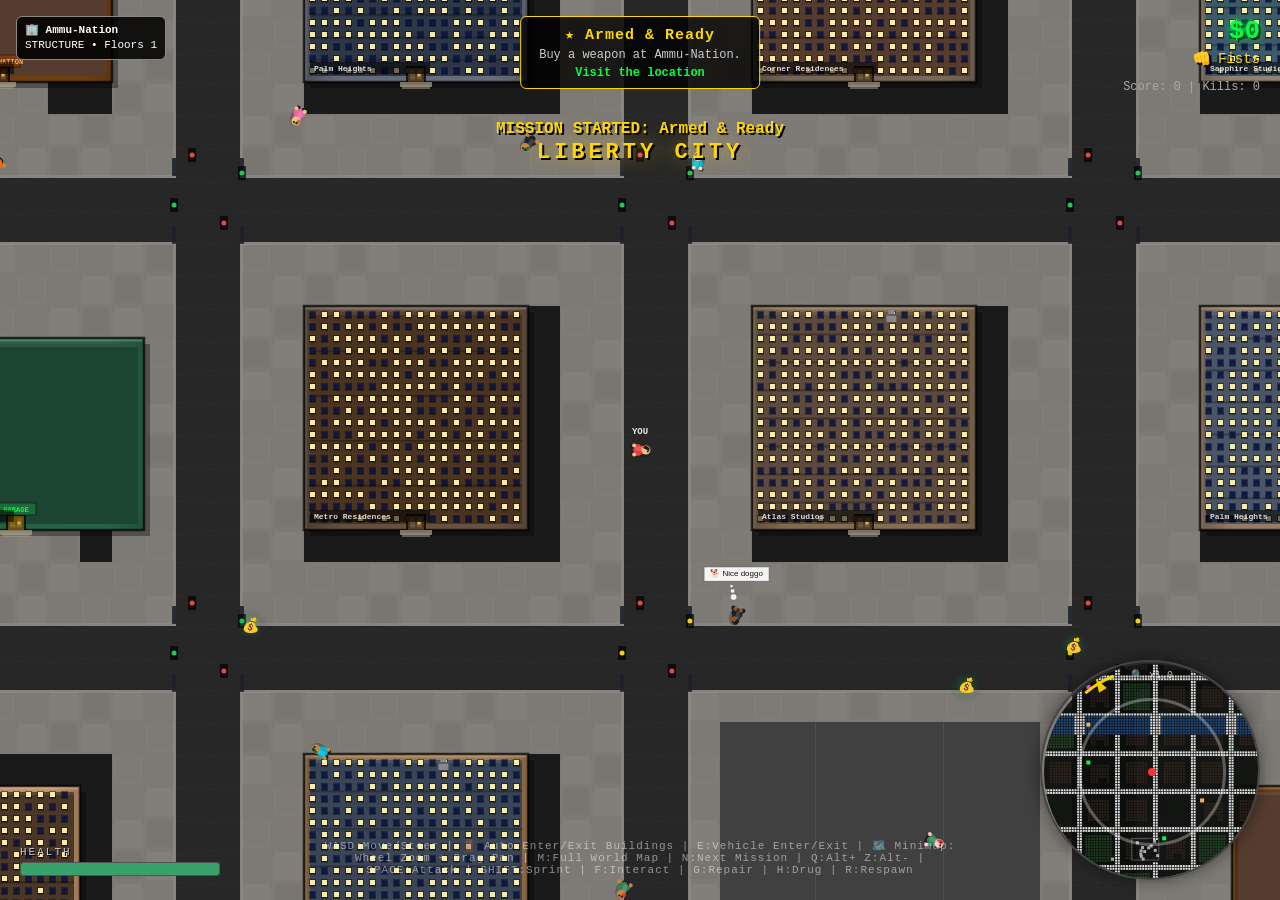
==== commit 3e76f1e3: "Remove curved road arc rendering and keep dotted center lines" ====
--- a/index.html
+++ b/index.html
@@ -2554,7 +2554,6 @@
         const tile=(tx,ty)=>map[(ty+MH)%MH]?.[(tx+MW)%MW];
         const isRoadish=(tx,ty)=>{const tt2=tile(tx,ty);return tt2===T_ROAD||tt2===T_RUNWAY||tt2===T_MIL;};
         const u=isRoadish(x,y-1),d=isRoadish(x,y+1),l=isRoadish(x-1,y),r=isRoadish(x+1,y);
-        const roads=(u?1:0)+(d?1:0)+(l?1:0)+(r?1:0);
         const horiz=l||r,vert=u||d;
         const cx=px+TS/2,cy=py+TS/2;
 
@@ -2570,24 +2569,6 @@
         if(horiz&&!vert){ctx.beginPath();ctx.moveTo(px+2,cy);ctx.lineTo(px+TS-2,cy);ctx.stroke();}
         if(vert&&!horiz){ctx.beginPath();ctx.moveTo(cx,py+2);ctx.lineTo(cx,py+TS-2);ctx.stroke();}
 
-        // Curved segment styling: draw a dashed center arc and bright shoulder arcs
-        // so sine roads look like proper paved roads instead of blocky blobs.
-        const isCorner=roads===2&&horiz&&vert;
-        if(isCorner){
-          const ar=TS*0.5;
-          const cornerCX=l?px:px+TS;
-          const cornerCY=u?py:py+TS;
-          let a0=0,a1=0;
-          if(r&&d){a0=Math.PI;a1=Math.PI*1.5;}      // top-left corner
-          else if(l&&d){a0=Math.PI*1.5;a1=Math.PI*2;} // top-right corner
-          else if(r&&u){a0=Math.PI*0.5;a1=Math.PI;}   // bottom-left corner
-          else {a0=0;a1=Math.PI*0.5;}                 // bottom-right corner
-          ctx.strokeStyle='rgba(255,255,255,0.62)';ctx.lineWidth=2;ctx.setLineDash([]);
-          ctx.beginPath();ctx.arc(cornerCX,cornerCY,ar-2,a0,a1);ctx.stroke();
-          ctx.beginPath();ctx.arc(cornerCX,cornerCY,ar-12,a0,a1);ctx.stroke();
-          ctx.strokeStyle='rgba(255,200,0,0.82)';ctx.lineWidth=2;ctx.setLineDash([7,7]);
-          ctx.beginPath();ctx.arc(cornerCX,cornerCY,ar-7,a0,a1);ctx.stroke();
-        }
         ctx.setLineDash([]);
       }
     } else if(t===T_SW){
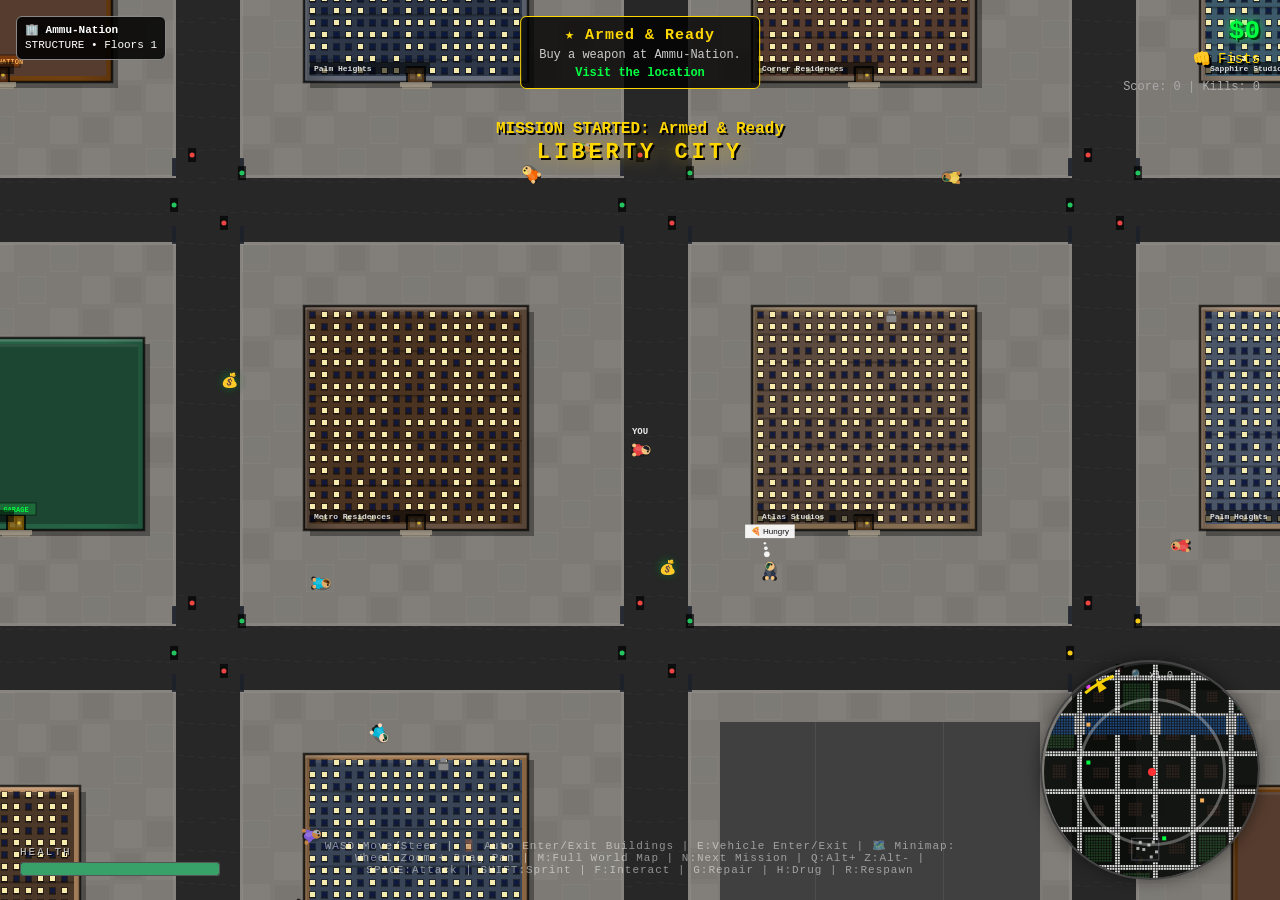
==== commit 07cbd4eb: "Keep building collision boxes inside building footprints" ====
--- a/index.html
+++ b/index.html
@@ -603,6 +603,7 @@
 
   genTrafficLights();
   placeSpecialLocs();
+  restampBuildingCollisionFromGeometry();
   // Parking lots must stay open: remove/generated building overlap with lot footprints.
   for(let i=bldgs.length-1;i>=0;i--){
     const b=bldgs[i];
@@ -698,6 +699,30 @@
   }
   bldgs.push(spec);
   carveDoorApproach(spec);
+}
+
+function restampBuildingCollisionFromGeometry(){
+  // Keep collision (dark boxes) inside the building geometry so doors remain accessible.
+  const keepMilFence=(tx,ty)=>tx>=MIL.x1&&tx<MIL.x2&&ty>=MIL.y1&&ty<MIL.y2;
+  for(let y=1;y<MH-1;y++)for(let x=1;x<MW-1;x++){
+    if(map[y][x]===T_BUILD&&!keepMilFence(x,y))map[y][x]=T_SW;
+  }
+  for(const b of bldgs){
+    const x1=((b.x/TS)|0)+1,x2=Math.max(x1,(((b.x+b.w)/TS)|0)-2);
+    const y1=((b.y/TS)|0)+1,y2=Math.max(y1,(((b.y+b.h)/TS)|0)-2);
+    for(let ty=y1;ty<=y2;ty++)for(let tx=x1;tx<=x2;tx++){
+      if(tx<1||ty<1||tx>=MW-1||ty>=MH-1)continue;
+      const t=map[ty][tx];
+      if(t===T_WATER||t===T_OCEAN||t===T_RUNWAY||t===T_MIL)continue;
+      map[ty][tx]=T_BUILD;
+    }
+    const doorCx=((b.x+b.w/2)/TS)|0;
+    const doorTy=((b.y+b.h)/TS)|0;
+    for(let oy=-1;oy<=1;oy++)for(let ox=-1;ox<=1;ox++){
+      const tx=doorCx+ox,ty=doorTy+oy;
+      if(tx>0&&ty>0&&tx<MW&&ty<MH&&map[ty][tx]===T_BUILD)map[ty][tx]=T_SW;
+    }
+  }
 }
 
 function placeSpecialLocs(){
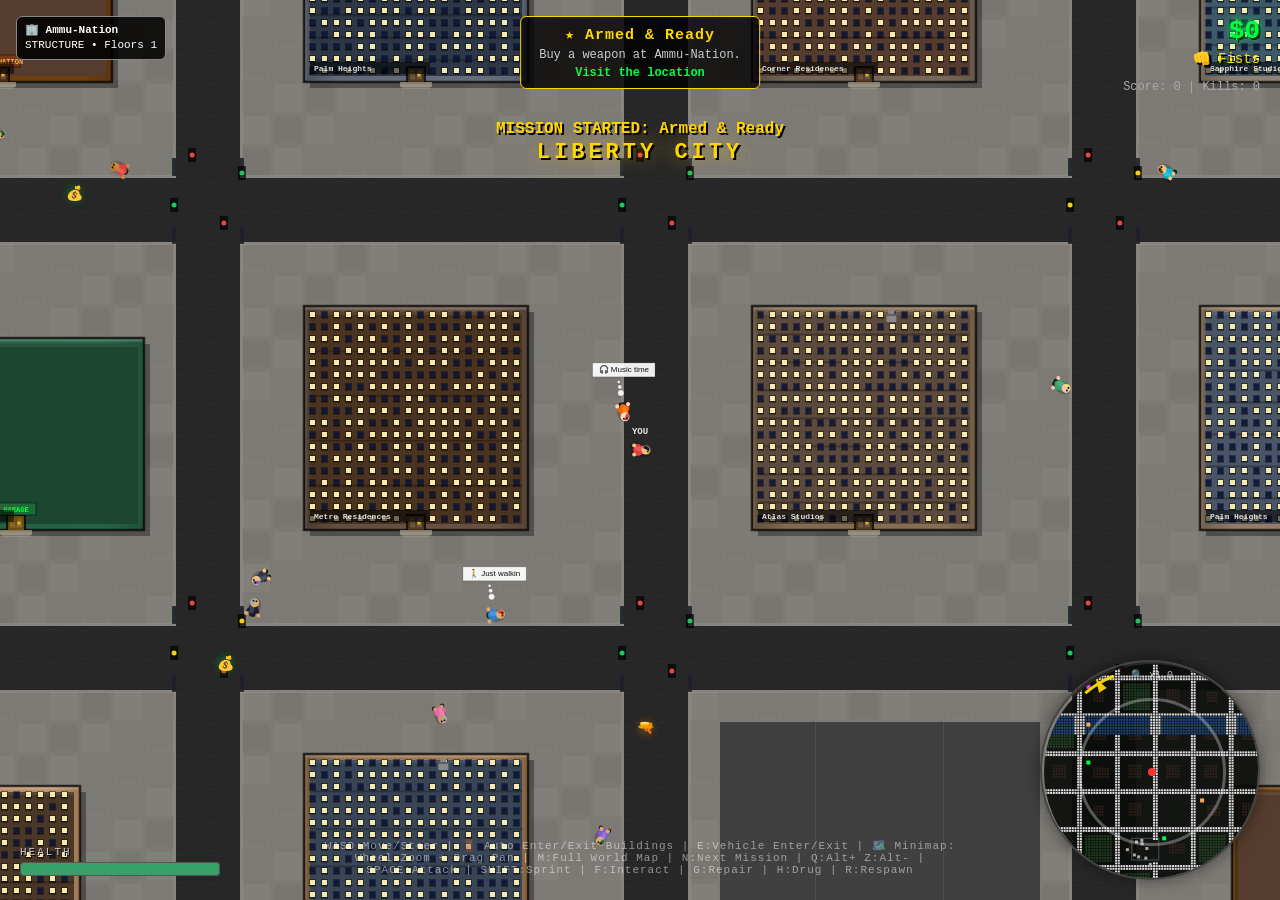
==== commit c610fb65: "Use wrapped world distance for nearby spawn selection" ====
--- a/index.html
+++ b/index.html
@@ -209,20 +209,45 @@
 }
 // Pick a road point near an anchor position so spawned traffic fades in naturally
 // around the player instead of appearing/disappearing at arbitrary map-wide points.
+function worldDistXY(ax,ay,bx,by){
+  return Math.hypot(wrapDelta(ax,bx,WORLD_W),wrapDelta(ay,by,WORLD_H));
+}
 function roadNear(px,py,pool,minD=480,maxD=1600,samples=60){
   const src=pool&&pool.length?pool:roadPts;
   if(!src.length)return randRoad();
   let fallback=src[RI(0,src.length-1)],best=null,bestScore=1e9;
   for(let i=0;i<samples;i++){
     const p=src[RI(0,src.length-1)];
-    const d=Math.hypot(p.x-px,p.y-py);
-    if(d<Math.hypot(fallback.x-px,fallback.y-py))fallback=p;
+    const d=worldDistXY(p.x,p.y,px,py);
+    if(d<worldDistXY(fallback.x,fallback.y,px,py))fallback=p;
     if(d>=minD&&d<=maxD){
       const score=Math.abs((minD+maxD)*0.5-d);
       if(score<bestScore){best=p;bestScore=score;}
     }
   }
   return best||fallback;
+}
+function sidewalkNear(px,py,maxD=340,samples=90){
+  if(!swPts.length)return null;
+  let best=null,bestD=1e9;
+  for(let i=0;i<samples;i++){
+    const p=swPts[RI(0,swPts.length-1)];
+    if(tileAt(p.x,p.y)!==T_SW)continue;
+    const d=worldDistXY(p.x,p.y,px,py);
+    if(d<bestD){best=p;bestD=d;}
+  }
+  return best&&bestD<=maxD?best:null;
+}
+function zoneSidewalkPoint(zone,samples=120){
+  let best=null;
+  for(let i=0;i<samples;i++){
+    const p=swPts[RI(0,swPts.length-1)];
+    if(!p)break;
+    if(p.x<zone.x1||p.x>zone.x2||p.y<zone.y1||p.y>zone.y2)continue;
+    if(tileAt(p.x,p.y)!==T_SW)continue;
+    best=p;break;
+  }
+  return best;
 }
 function laneAngleForPoint(px,py){
   const orient=roadOrientationAt(px,py);
@@ -392,6 +417,9 @@
 function addBloodStain(x,y,size=R(2.5,6),life=60000){
   G.blood.push({x,y,size,life,maxLife:life});
 }
+function splashBlood(x,y,count=4,sizeMin=2.2,sizeMax=6.4,life=60000){
+  for(let i=0;i<count;i++)addBloodStain(x+R(-8,8),y+R(-8,8),R(sizeMin,sizeMax),life);
+}
 function startBleeding(e,intensity=1){
   if(!e||typeof e.hp!=='number'||!e.alive)return;
   e.bleedRate=Math.max(e.bleedRate||0,intensity);
@@ -406,7 +434,7 @@
     pickupAt:G.time+300000+R(0,120000),
     picked:false
   });
-  addBloodStain(e.x+R(-4,4),e.y+R(-4,4),R(5,9),60000);
+  splashBlood(e.x,e.y,RI(6,11),2.6,9.5,60000);
 }
 function sendPlayerToJail(){
   const jailX=28*TS,jailY=18*TS;
@@ -822,6 +850,14 @@
       if(e instanceof Vehicle){if(dst(this,e)<(e.w||32)/2){e.hit(this.dmg,this);this.alive=false;return;}}
       else if(isCivilianPed(e)||e instanceof CopOfficer||e instanceof MilSoldier){if(dst(this,e)<e.r+2){e.hit(this.dmg,this);this.alive=false;return;}}
     }
+    // Corpses can still be shot for additional blood effects.
+    for(const c of G.corpses){
+      if(dst(this,c)<10){
+        splashBlood(c.x,c.y,RI(5,9),2.4,7.8,60000);
+        this.alive=false;
+        return;
+      }
+    }
     if(this.owner!==G.player&&dst(this,G.player)<G.player.r+2){G.player.hit(this.dmg,this);this.alive=false;}
   }
 }
@@ -1106,7 +1142,7 @@
   hit(dmg,src){
     this.hp-=dmg;
     for(let i=0;i<4;i++)G.particles.push(new Particle(this.x,this.y,R(-2,2),R(-2,0),'#e53e3e',300,3));
-    addBloodStain(this.x+R(-3,3),this.y+R(-3,3),R(2.5,5.5),60000);
+    splashBlood(this.x,this.y,RI(2,4),2.3,6.2,60000);
     startBleeding(this,clamp((40-this.hp)/40,0.2,1));
     if(this.hp<=0){const m=RI(10,120);addMoney(m);notify('+$'+m);makeCorpse(this,'ped');this.alive=false;if(src===G.player||src instanceof Bullet&&src.owner===G.player){G.kills++;addWanted(10,200);if(G.mission&&G.mission.type==='kill'){const inC2=this.x>CITY2_X1*TS;const inC1=this.x<CITY1_X2*TS;if(G.mission.area==='city2'&&inC2){G.mission.progress++;checkMission();}else if(G.mission.area==='city1'&&inC1){G.mission.progress++;checkMission();}else if(!G.mission.area){G.mission.progress++;checkMission();}}updateMissionObj();}}
   }
@@ -1195,7 +1231,7 @@
   hit(dmg){
     this.hp-=dmg;
     for(let i=0;i<4;i++)G.particles.push(new Particle(this.x,this.y,R(-2,2),R(-2,0),'#e53e3e',300,3));
-    addBloodStain(this.x+R(-3,3),this.y+R(-3,3),R(2.5,5),60000);
+    splashBlood(this.x,this.y,RI(2,4),2.3,5.8,60000);
     startBleeding(this,clamp((35-this.hp)/35,0.2,1));
     if(this.hp<=0){makeCorpse(this,'beach');this.alive=false;}
   }
@@ -1241,7 +1277,7 @@
   hit(dmg,src){
     this.hp-=dmg;this.stun=200;
     for(let i=0;i<4;i++)G.particles.push(new Particle(this.x,this.y,R(-2,2),R(-2,0),'#4444ff',300,3));
-    addBloodStain(this.x+R(-2,2),this.y+R(-2,2),R(2.5,5.5),60000);
+    splashBlood(this.x,this.y,RI(2,4),2.3,6.2,60000);
     startBleeding(this,clamp((60-this.hp)/60,0.2,1));
     if(this.hp<=0){makeCorpse(this,'cop');this.alive=false;if(src===G.player||src instanceof Bullet&&src.owner===G.player){addWanted(18,200);}}
   }
@@ -1294,7 +1330,7 @@
   hit(dmg,src){
     this.hp-=dmg;this.stun=180;
     for(let i=0;i<4;i++)G.particles.push(new Particle(this.x,this.y,R(-2,2),R(-2,0),'#4a6a30',300,3));
-    addBloodStain(this.x+R(-2,2),this.y+R(-2,2),R(2.5,5.5),60000);
+    splashBlood(this.x,this.y,RI(2,4),2.3,6.2,60000);
     startBleeding(this,clamp((80-this.hp)/80,0.2,1));
     if(this.hp<=0){
       makeCorpse(this,'soldier');
@@ -1402,6 +1438,9 @@
         if(isCivilianPed(e)&&dst(this,e)<42){e.hit(15+(G.drug&&G.drug.type==='power'?30:0),this);hitPed=true;}
         if(e instanceof CopOfficer&&dst(this,e)<42){e.hit(20+(G.drug&&G.drug.type==='power'?40:0),this);hitCop=true;}
         if(e instanceof Vehicle&&dst(this,e)<42){e.hit(5,this);}
+      }
+      for(const c of G.corpses){
+        if(dst(this,c)<42)splashBlood(c.x,c.y,RI(4,7),2.2,7.2,60000);
       }
       if(hitPed)addWanted(2,850);
       if(hitCop)addWanted(8,300);
@@ -1432,7 +1471,7 @@
     if(this.hp<=0)return;
     this.hp-=dmg;this.hitFlash=400;
     G.particles.push(new Particle(this.x,this.y,R(-2,2),R(-3,0),'#ff4444',400,5));
-    addBloodStain(this.x+R(-3,3),this.y+R(-3,3),R(3,6),60000);
+    splashBlood(this.x,this.y,RI(2,5),2.5,6.8,60000);
     startBleeding(this,clamp((this.maxHp-this.hp)/this.maxHp,0.2,1));
     this.updateHpBar();
     if(this.hp<=0)G.playerDied();
@@ -1821,12 +1860,20 @@
   const bleedTick=(ent,maxHp)=>{
     if(!ent||!ent.alive||!(ent.bleedRate>0)||!(ent.hp>0))return;
     ent.bleedTick=(ent.bleedTick||0)-dt;
+    ent.bloodTrailT=(ent.bloodTrailT||0)-dt;
     if(ent.bleedTick>0)return;
     const injury=clamp((maxHp-ent.hp)/Math.max(1,maxHp),0,1);
     if(injury<0.12){ent.bleedRate=0;return;}
     const rate=clamp((ent.bleedRate||0)*injury,0.16,1.2);
-    addBloodStain(ent.x+R(-4,4),ent.y+R(-4,4),R(2.2,3.8+injury*4),60000);
-    ent.bleedTick=R(1800,4200)/rate;
+    splashBlood(ent.x,ent.y,RI(1,2),2.1,4.2+injury*4.2,60000);
+    // Serious injuries leave visible movement trail/footprints.
+    const moving=Math.hypot((ent.x-(ent._lastBloodX||ent.x)),(ent.y-(ent._lastBloodY||ent.y)))>4;
+    if(injury>0.62&&moving&&ent.bloodTrailT<=0){
+      splashBlood(ent.x,ent.y,RI(2,4),1.6,3.6,60000);
+      ent.bloodTrailT=R(120,260);
+    }
+    ent._lastBloodX=ent.x;ent._lastBloodY=ent.y;
+    ent.bleedTick=R(900,2200)/rate;
   };
   bleedTick(G.player,G.player.maxHp||100);
   for(const e of G.entities){
@@ -1972,11 +2019,8 @@
       const a=R(0,Math.PI*2),d=R(250,500);
       const cx=G.player.x+Math.cos(a)*d,cy=G.player.y+Math.sin(a)*d;
       // Find nearest sidewalk point to the candidate position
-      if(swPts.length>0){
-        let best=null,bestD=99999;
-        for(let k=0;k<30;k++){const p=swPts[RI(0,swPts.length-1)];const dd=Math.hypot(p.x-cx,p.y-cy);if(dd<bestD){bestD=dd;best=p;}}
-        if(best&&bestD<300)G.entities.push(new Ped(best.x+R(-8,8),best.y+R(-8,8)));
-      } else if(walkable(cx,cy)&&!onWater(cx,cy)){G.entities.push(new Ped(cx,cy));}
+      const best=sidewalkNear(cx,cy,300,90);
+      if(best)G.entities.push(new Ped(best.x+R(-8,8),best.y+R(-8,8)));
     }
   }
   // Keep ghetto populations active with faction pressure and lowrider presence.
@@ -1984,8 +2028,8 @@
     for(const faction of zone.factions){
       const gangCount=G.entities.filter(e=>e instanceof GangMember&&e.alive&&e.faction===faction&&e.x>=zone.x1&&e.x<=zone.x2&&e.y>=zone.y1&&e.y<=zone.y2).length;
       if(gangCount<10){
-        const gx=R(zone.x1+16,zone.x2-16),gy=R(zone.y1+16,zone.y2-16);
-        G.entities.push(new GangMember(gx,gy,faction));
+        const sp=zoneSidewalkPoint(zone)||{x:R(zone.x1+16,zone.x2-16),y:R(zone.y1+16,zone.y2-16)};
+        if(tileAt(sp.x,sp.y)===T_SW)G.entities.push(new GangMember(sp.x+R(-6,6),sp.y+R(-6,6),faction));
       }
       const riderCount=G.entities.filter(e=>e instanceof Vehicle&&e.alive&&e.name===faction.toUpperCase()+' Lowrider').length;
       if(riderCount<4&&Math.random()<0.18){
@@ -3423,13 +3467,13 @@
   for(let i=0;i<95;i++){
     const pool=swPts.filter(p=>p.x<CITY1_X2*TS&&p.y<RURAL_Y*TS);
     const rp=(pool.length?pool:swPts)[RI(0,(pool.length?pool:swPts).length-1)];
-    G.entities.push(new Ped(rp.x+R(-8,8),rp.y+R(-8,8)));
+    if(rp&&tileAt(rp.x,rp.y)===T_SW)G.entities.push(new Ped(rp.x+R(-8,8),rp.y+R(-8,8)));
   }
   // Pedestrians — city 2 (more criminal types)
   for(let i=0;i<85;i++){
     const pool=swPts.filter(p=>p.x>=CITY2_X1*TS&&p.y<RURAL_Y*TS);
     const rp=(pool.length?pool:swPts)[RI(0,(pool.length?pool:swPts).length-1)];
-    G.entities.push(new Ped(rp.x+R(-8,8),rp.y+R(-8,8)));
+    if(rp&&tileAt(rp.x,rp.y)===T_SW)G.entities.push(new Ped(rp.x+R(-8,8),rp.y+R(-8,8)));
   }
   // Pickups — spread across both cities
   for(let i=0;i<30;i++){const rp=randCity1Road();G.entities.push(new Pickup(rp.x+R(-15,15),rp.y+R(-15,15),'money',RI(50,300)));}
@@ -3446,8 +3490,8 @@
   for(const zone of ghettoZones){
     for(const faction of zone.factions){
       for(let i=0;i<14;i++){
-        const gx=R(zone.x1+18,zone.x2-18),gy=R(zone.y1+18,zone.y2-18);
-        G.entities.push(new GangMember(gx,gy,faction));
+        const sp=zoneSidewalkPoint(zone)||{x:R(zone.x1+18,zone.x2-18),y:R(zone.y1+18,zone.y2-18)};
+        if(tileAt(sp.x,sp.y)===T_SW)G.entities.push(new GangMember(sp.x+R(-6,6),sp.y+R(-6,6),faction));
       }
       for(let i=0;i<5;i++){
         const vx=R(zone.x1+30,zone.x2-30),vy=R(zone.y1+30,zone.y2-30);
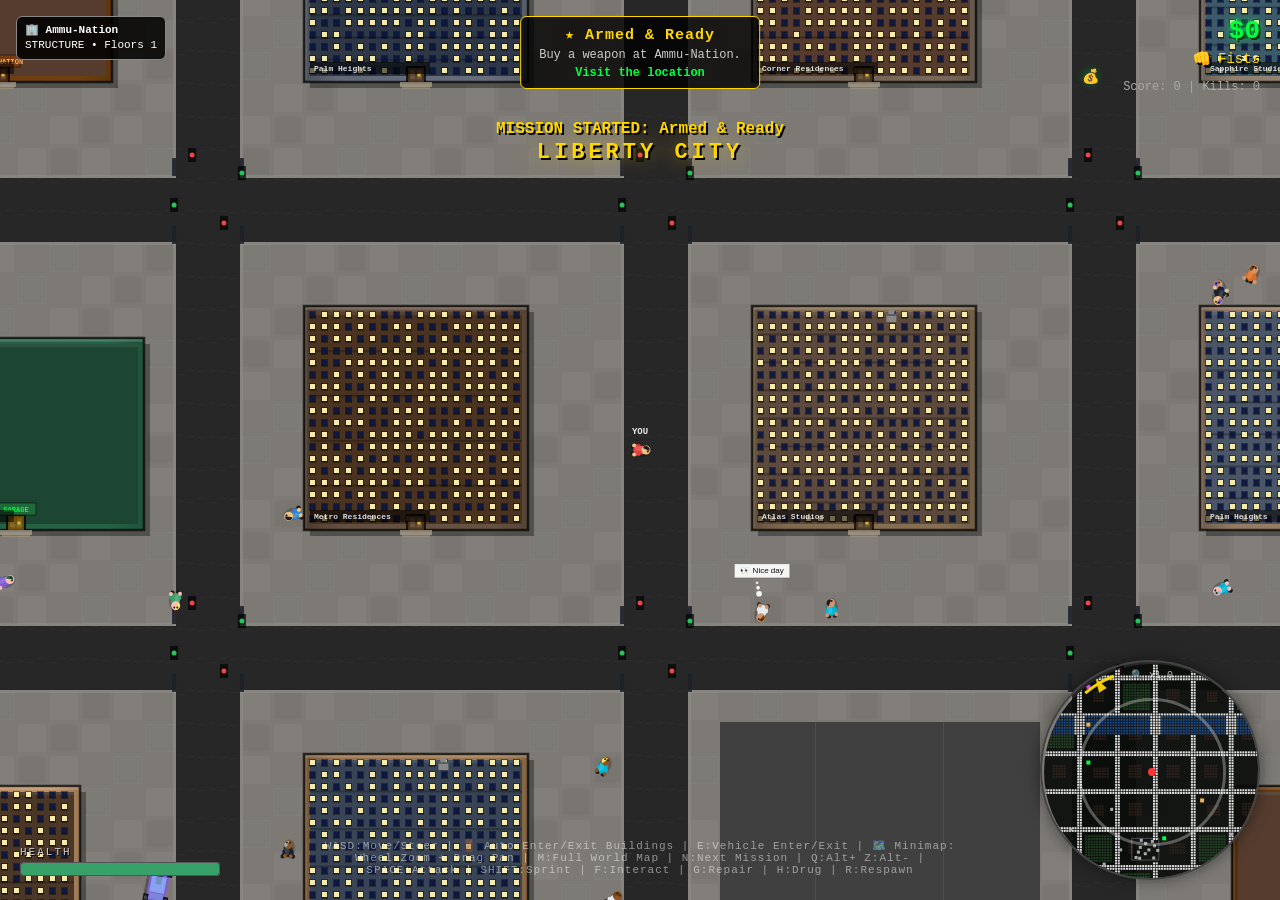
==== commit 4252f32e: "Require cash pickup from NPC deaths" ====
--- a/index.html
+++ b/index.html
@@ -471,6 +471,12 @@
   return streetNamesBySegment.get(key);
 }
 function addMoney(n){G.money+=n;document.getElementById('money').textContent='$'+G.money;}
+// NPC deaths should create a loot pickup on the ground.
+// Cash is only awarded when the player walks over the dropped pickup.
+function dropCashPickup(x,y,amount){
+  if(amount<=0)return;
+  G.entities.push(new Pickup(x+R(-6,6),y+R(-6,6),'money',amount));
+}
 function randAppearance(isCop=false,isMil=false){
   const skin=SKIN_TONES[RI(0,SKIN_TONES.length-1)];
   if(isMil)return{skin,shirt:'#4a5a30',pants:'#3a4a20',hair:HAIR_COLS[RI(0,HAIR_COLS.length-1)]};
@@ -1144,7 +1150,13 @@
     for(let i=0;i<4;i++)G.particles.push(new Particle(this.x,this.y,R(-2,2),R(-2,0),'#e53e3e',300,3));
     splashBlood(this.x,this.y,RI(2,4),2.3,6.2,60000);
     startBleeding(this,clamp((40-this.hp)/40,0.2,1));
-    if(this.hp<=0){const m=RI(10,120);addMoney(m);notify('+$'+m);makeCorpse(this,'ped');this.alive=false;if(src===G.player||src instanceof Bullet&&src.owner===G.player){G.kills++;addWanted(10,200);if(G.mission&&G.mission.type==='kill'){const inC2=this.x>CITY2_X1*TS;const inC1=this.x<CITY1_X2*TS;if(G.mission.area==='city2'&&inC2){G.mission.progress++;checkMission();}else if(G.mission.area==='city1'&&inC1){G.mission.progress++;checkMission();}else if(!G.mission.area){G.mission.progress++;checkMission();}}updateMissionObj();}}
+    if(this.hp<=0){
+      const droppedCash=clamp((this.cash||RI(10,120))|0,5,300);
+      dropCashPickup(this.x,this.y,droppedCash);
+      makeCorpse(this,'ped');
+      this.alive=false;
+      if(src===G.player||src instanceof Bullet&&src.owner===G.player){G.kills++;addWanted(10,200);if(G.mission&&G.mission.type==='kill'){const inC2=this.x>CITY2_X1*TS;const inC1=this.x<CITY1_X2*TS;if(G.mission.area==='city2'&&inC2){G.mission.progress++;checkMission();}else if(G.mission.area==='city1'&&inC1){G.mission.progress++;checkMission();}else if(!G.mission.area){G.mission.progress++;checkMission();}}updateMissionObj();}
+    }
   }
 }
 
@@ -1279,7 +1291,13 @@
     for(let i=0;i<4;i++)G.particles.push(new Particle(this.x,this.y,R(-2,2),R(-2,0),'#4444ff',300,3));
     splashBlood(this.x,this.y,RI(2,4),2.3,6.2,60000);
     startBleeding(this,clamp((60-this.hp)/60,0.2,1));
-    if(this.hp<=0){makeCorpse(this,'cop');this.alive=false;if(src===G.player||src instanceof Bullet&&src.owner===G.player){addWanted(18,200);}}
+    if(this.hp<=0){
+      const droppedCash=clamp((this.cash||RI(15,120))|0,10,240);
+      dropCashPickup(this.x,this.y,droppedCash);
+      makeCorpse(this,'cop');
+      this.alive=false;
+      if(src===G.player||src instanceof Bullet&&src.owner===G.player){addWanted(18,200);}
+    }
   }
 }
 
@@ -1333,9 +1351,10 @@
     splashBlood(this.x,this.y,RI(2,4),2.3,6.2,60000);
     startBleeding(this,clamp((80-this.hp)/80,0.2,1));
     if(this.hp<=0){
+      const droppedCash=clamp((this.cash||RI(40,180))|0,20,320);
+      dropCashPickup(this.x,this.y,droppedCash);
       makeCorpse(this,'soldier');
       this.alive=false;
-      addMoney(RI(50,200));
       if(src===G.player||src instanceof Bullet&&src.owner===G.player){
         G.kills++;addWanted(10,200);
         if(G.mission&&G.mission.type==='kill'&&G.mission.area==='milbase'){G.mission.progress++;checkMission();}
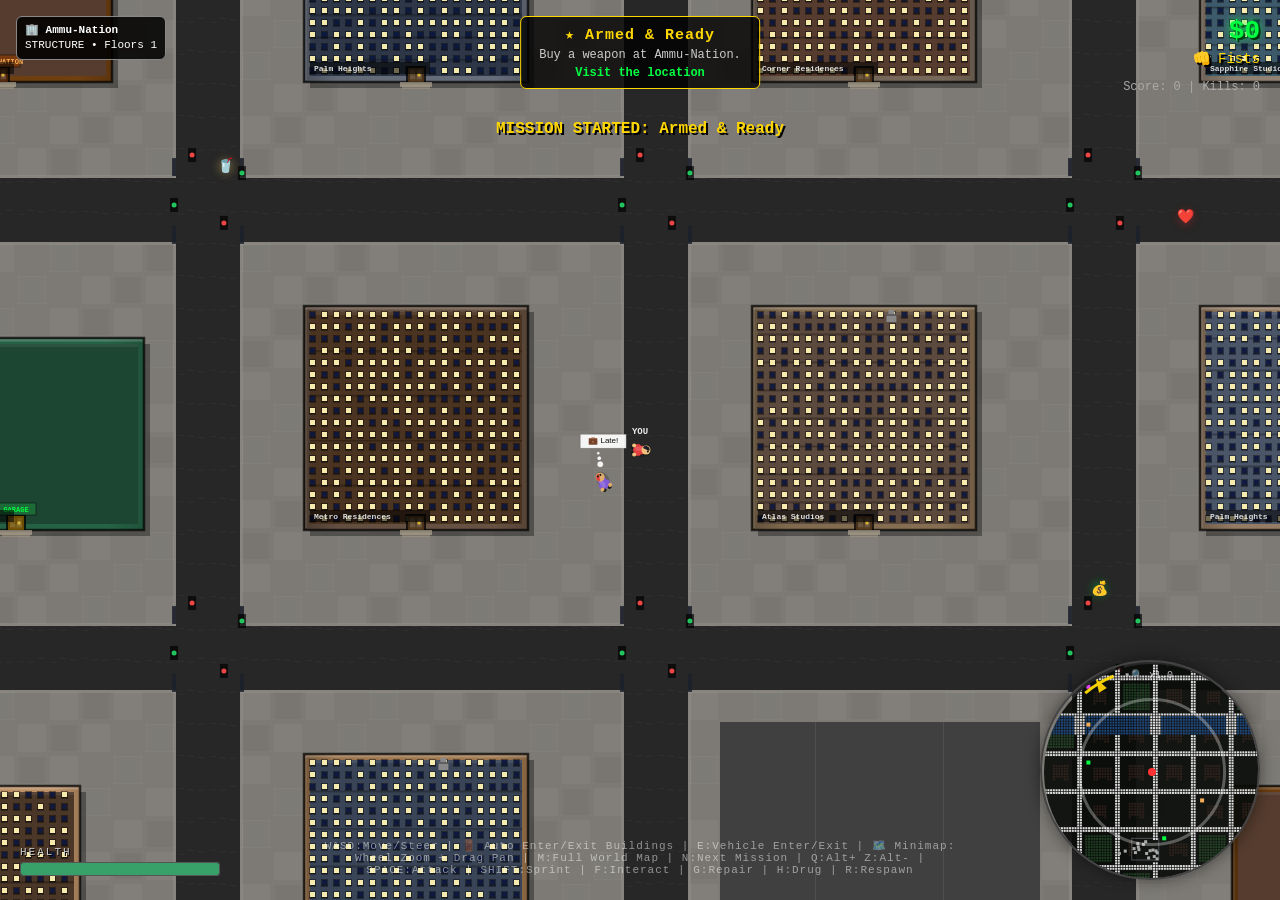
==== commit b01c910a: "Tighten building collision hitboxes" ====
--- a/index.html
+++ b/index.html
@@ -161,8 +161,19 @@
 function tileAt(px,py){const tx=wrapCoord(px,WORLD_W)/TS|0,ty=wrapCoord(py,WORLD_H)/TS|0;return map[ty]?.[tx]??T_OCEAN;}
 function drivable(px,py){const t=tileAt(px,py);return t===T_ROAD||t===T_SW||t===T_PARK2||t===T_RUNWAY||t===T_BEACH||t===T_MIL;}
 function npcDrivable(px,py){const t=tileAt(px,py);return t===T_ROAD||t===T_PARK2||t===T_RUNWAY||t===T_MIL;}
-function walkable(px,py){const t=tileAt(px,py);return t!==T_BUILD&&t!==T_WATER&&t!==T_OCEAN;}
-function pedWalkable(px,py){const t=tileAt(px,py);return t===T_SW||t===T_GRASS||t===T_PARK||t===T_PARK2||t===T_BEACH||t===T_MIL;}
+// Sample a small cross-shaped footprint so actors don't clip onto rooftops when
+// their center point is still technically on a sidewalk tile.
+function canOccupyWithRadius(px,py,r,allowTile){
+  const samples=[[0,0],[r,0],[-r,0],[0,r],[0,-r]];
+  for(const [ox,oy] of samples){if(!allowTile(tileAt(px+ox,py+oy)))return false;}
+  return true;
+}
+function walkable(px,py,r=9){
+  return canOccupyWithRadius(px,py,r,t=>t!==T_BUILD&&t!==T_WATER&&t!==T_OCEAN);
+}
+function pedWalkable(px,py,r=7){
+  return canOccupyWithRadius(px,py,r,t=>t===T_SW||t===T_GRASS||t===T_PARK||t===T_PARK2||t===T_BEACH||t===T_MIL);
+}
 function onWater(px,py){const t=tileAt(px,py);return t===T_OCEAN||t===T_WATER;}
 function randRoad(){return roadPts[RI(0,roadPts.length-1)]||{x:1200,y:1200};}
 function randCity1Road(){return city1RoadPts.length?city1RoadPts[RI(0,city1RoadPts.length-1)]:randRoad();}
@@ -742,8 +753,10 @@
     if(map[y][x]===T_BUILD&&!keepMilFence(x,y))map[y][x]=T_SW;
   }
   for(const b of bldgs){
-    const x1=((b.x/TS)|0)+1,x2=Math.max(x1,(((b.x+b.w)/TS)|0)-2);
-    const y1=((b.y/TS)|0)+1,y2=Math.max(y1,(((b.y+b.h)/TS)|0)-2);
+    // Keep just a thin inner inset from the rendered walls so collision follows
+    // building silhouettes more closely while still leaving door tiles accessible.
+    const x1=((b.x/TS)|0)+1,x2=Math.max(x1,(((b.x+b.w)/TS)|0)-1);
+    const y1=((b.y/TS)|0)+1,y2=Math.max(y1,(((b.y+b.h)/TS)|0)-1);
     for(let ty=y1;ty<=y2;ty++)for(let tx=x1;tx<=x2;tx++){
       if(tx<1||ty<1||tx>=MW-1||ty>=MH-1)continue;
       const t=map[ty][tx];
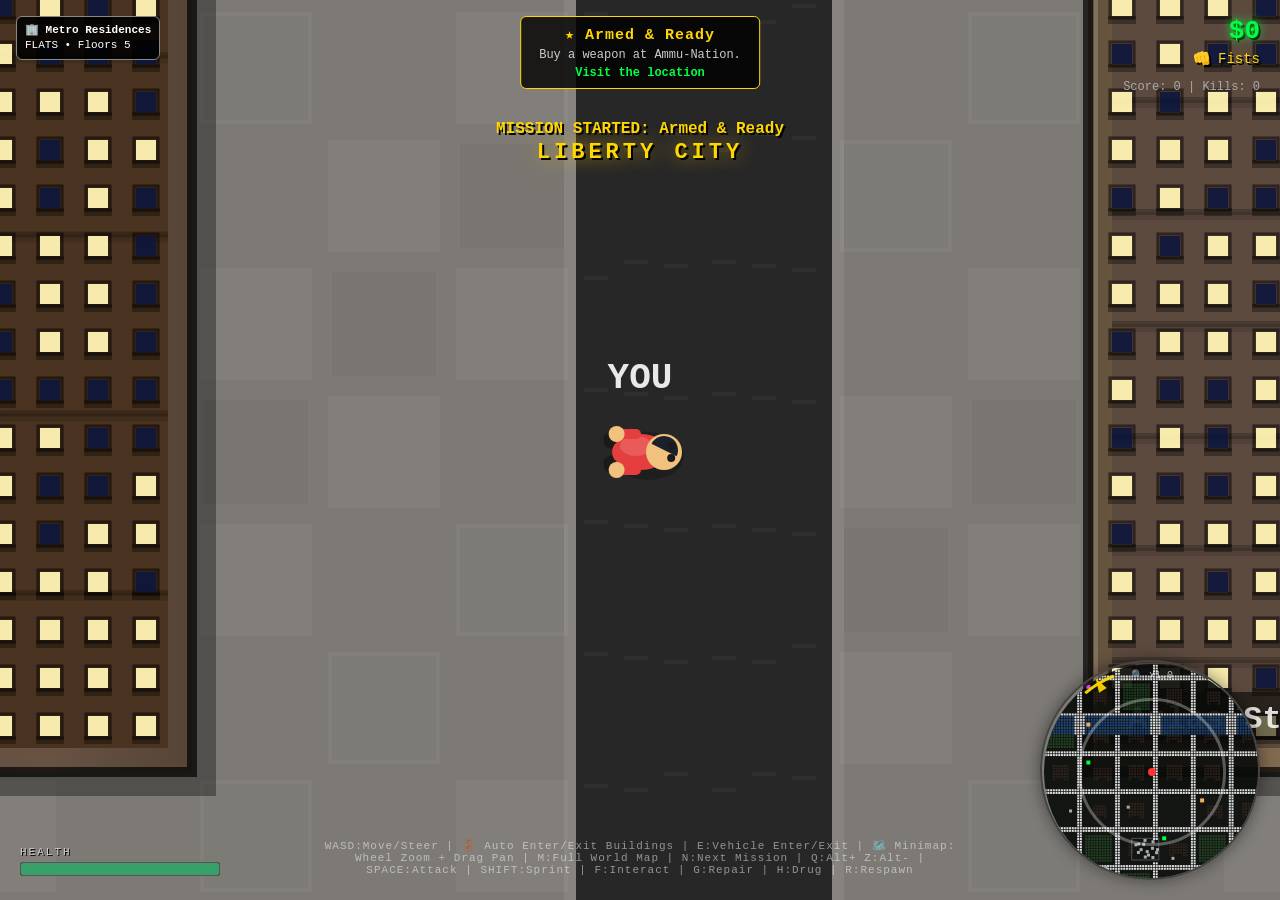
==== commit 458bb7dd: "Add dynamic gameplay camera zoom by movement state" ====
--- a/index.html
+++ b/index.html
@@ -453,8 +453,10 @@
   G.player.weapon='fists';G.player.ammo={pistol:0,shotgun:0,uzi:0};G.player.updateWeaponHUD();
   G.player.inCar=null;
   G.player.x=jailX+18;G.player.y=jailY+86;
-  G.camera.x=wrapCoord(G.player.x-canvas.width/2,WORLD_W);
-  G.camera.y=wrapCoord(G.player.y-canvas.height/2,WORLD_H);
+  const startViewW=canvas.width/Math.max(0.1,G.cameraZoom);
+  const startViewH=canvas.height/Math.max(0.1,G.cameraZoom);
+  G.camera.x=wrapCoord(G.player.x-startViewW/2,WORLD_W);
+  G.camera.y=wrapCoord(G.player.y-startViewH/2,WORLD_H);
   notify('🚓 Arrested. Released outside police station. Weapons confiscated.',3000);
 }
 function notify(msg,dur=2200){const el=document.getElementById('notification');el.textContent=msg;el.style.opacity=1;clearTimeout(G._notifT);G._notifT=setTimeout(()=>el.style.opacity=0,dur);}
@@ -1599,6 +1601,8 @@
   money:0,wanted:0,wantedScore:0,wantedT:0,wantedDecayT:0,wantedCooldownT:0,
   time:0,kills:0,score:0,godMode:false,
   camera:{x:0,y:0},shake:0,
+  // Start on-foot gameplay already zoomed in.
+  cameraZoom:4,
   drug:{type:null,timer:0,maxTimer:0},
   _notifT:null,_zoneT:null,engineT:0,
   spawnT:0,cleanT:0,wantedSpawnT:0,heliSpawnT:0,
@@ -1634,11 +1638,37 @@
     let spawnPt=city1RoadPts.length?city1RoadPts.reduce((b,p)=>Math.hypot(p.x-cx,p.y-cy)<Math.hypot(b.x-cx,b.y-cy)?p:b,city1RoadPts[0]):roadPts[Math.floor(roadPts.length/4)]||{x:2240,y:2560};
     G.player=new Player(spawnPt.x,spawnPt.y);
     G.player.alive=true;G.wanted=0;G.wantedScore=0;G.wantedCooldownT=0;G.drug={type:null,timer:0,maxTimer:0};
+    G.cameraZoom=4;
     document.getElementById('drug-bar').style.display='none';
     G.player.updateHpBar();G.player.updateWeaponHUD();
     updateWantedBar();
   }
 };
+
+/**
+ * Compute gameplay camera zoom based on current locomotion state.
+ * - On foot: keep a tight x4 tactical view.
+ * - In a vehicle: keep x4 while idle, then gradually pull back as speed rises.
+ */
+function getTargetCameraZoom(){
+  const onFootZoom=4;
+  const minVehicleZoom=1;
+  const player=G.player;
+  if(!player||!player.inCar)return onFootZoom;
+  const car=player.inCar;
+  const speed=Math.abs(car.spd||0);
+  // Most vehicles top out near mxS; use that to normalize the zoom blend curve.
+  const speedRatio=clamp(speed/Math.max(0.01,car.mxS||4),0,1);
+  return onFootZoom-(onFootZoom-minVehicleZoom)*speedRatio;
+}
+
+function screenToWorld(screenX,screenY){
+  const zoom=Math.max(0.1,G.cameraZoom||1);
+  return {
+    x:wrapCoord(G.camera.x+screenX/zoom,WORLD_W),
+    y:wrapCoord(G.camera.y+screenY/zoom,WORLD_H)
+  };
+}
 function updateWantedBar(){
   const wb=document.getElementById('wanted-bar');
   wb.innerHTML='';for(let i=0;i<5;i++){const s=document.createElement('span');s.textContent='★';s.style.cssText='font-size:20px;margin-right:2px;text-shadow:1px 1px #000;';s.style.color=i<G.wanted?'#FFD700':'#333';wb.appendChild(s);}
@@ -1684,7 +1714,7 @@
 function updateHoverTooltip(){
   const tip=document.getElementById('hover-tip');
   if(!G.player||G.indoors){tip.style.display='none';return;}
-  const wx=wrapCoord(G.camera.x+mouseX,WORLD_W),wy=wrapCoord(G.camera.y+mouseY,WORLD_H);
+  const {x:wx,y:wy}=screenToWorld(mouseX,mouseY);
   let best=null,bestD=26;
   for(const e of G.entities){
     if(!e.alive||( !(e instanceof Vehicle) && !isCivilianPed(e) && !(e instanceof CopOfficer) && !(e instanceof MilSoldier)))continue;
@@ -1981,7 +2011,8 @@
   if(JP[' ']||JP['space'])G.player.attack();
   // Mouse aim
   if(G.player&&!G.player.inCar){
-    const cx=G.player.x-G.camera.x,cy=G.player.y-G.camera.y;
+    const zoom=Math.max(0.1,G.cameraZoom||1);
+    const cx=(G.player.x-G.camera.x)*zoom,cy=(G.player.y-G.camera.y)*zoom;
     if(mouseDown){G.player.angle=Math.atan2(mouseY-cy,mouseX-cx);G.player.attack();}
     else if(mouseX||mouseY){G.player.angle=Math.atan2(mouseY-cy,mouseX-cx);}
   }
@@ -1991,8 +2022,13 @@
     if(nearDoor)enterBuilding(nearDoor.building);
   }
   // Camera follow
-  const targetCamX=G.player.x-canvas.width/2;
-  const targetCamY=G.player.y-canvas.height/2;
+  const targetZoom=getTargetCameraZoom();
+  // Smooth zoom updates so transitions feel natural while accelerating/braking.
+  G.cameraZoom+= (targetZoom-G.cameraZoom)*0.12;
+  const viewW=canvas.width/Math.max(0.1,G.cameraZoom);
+  const viewH=canvas.height/Math.max(0.1,G.cameraZoom);
+  const targetCamX=G.player.x-viewW/2;
+  const targetCamY=G.player.y-viewH/2;
   G.camera.x+=wrapDelta(G.camera.x,targetCamX,WORLD_W)*0.12;
   G.camera.y+=wrapDelta(G.camera.y,targetCamY,WORLD_H)*0.12;
   G.camera.x=wrapCoord(G.camera.x,WORLD_W);
@@ -2942,8 +2978,11 @@
     ctx.translate(-canvas.width/2,-canvas.height/2);
   }
 
+  const worldZoom=Math.max(0.1,G.cameraZoom||1);
   ctx.save();
-  ctx.translate(-Math.floor(G.camera.x)+sx,-Math.floor(G.camera.y)+sy);
+  ctx.translate(sx,sy);
+  ctx.scale(worldZoom,worldZoom);
+  ctx.translate(-Math.floor(G.camera.x),-Math.floor(G.camera.y));
   drawTiles();
   drawGroundEffects();
   drawRailNetwork();
@@ -3535,8 +3574,10 @@
     }
   }
   // Camera centered on player
-  G.camera.x=wrapCoord(G.player.x-canvas.width/2,WORLD_W);
-  G.camera.y=wrapCoord(G.player.y-canvas.height/2,WORLD_H);
+  const startViewW=canvas.width/Math.max(0.1,G.cameraZoom);
+  const startViewH=canvas.height/Math.max(0.1,G.cameraZoom);
+  G.camera.x=wrapCoord(G.player.x-startViewW/2,WORLD_W);
+  G.camera.y=wrapCoord(G.player.y-startViewH/2,WORLD_H);
   G.player.updateHpBar();G.player.updateWeaponHUD();updateWantedBar();
   // Start first mission automatically
   setTimeout(()=>{startMission('m1');},2000);
